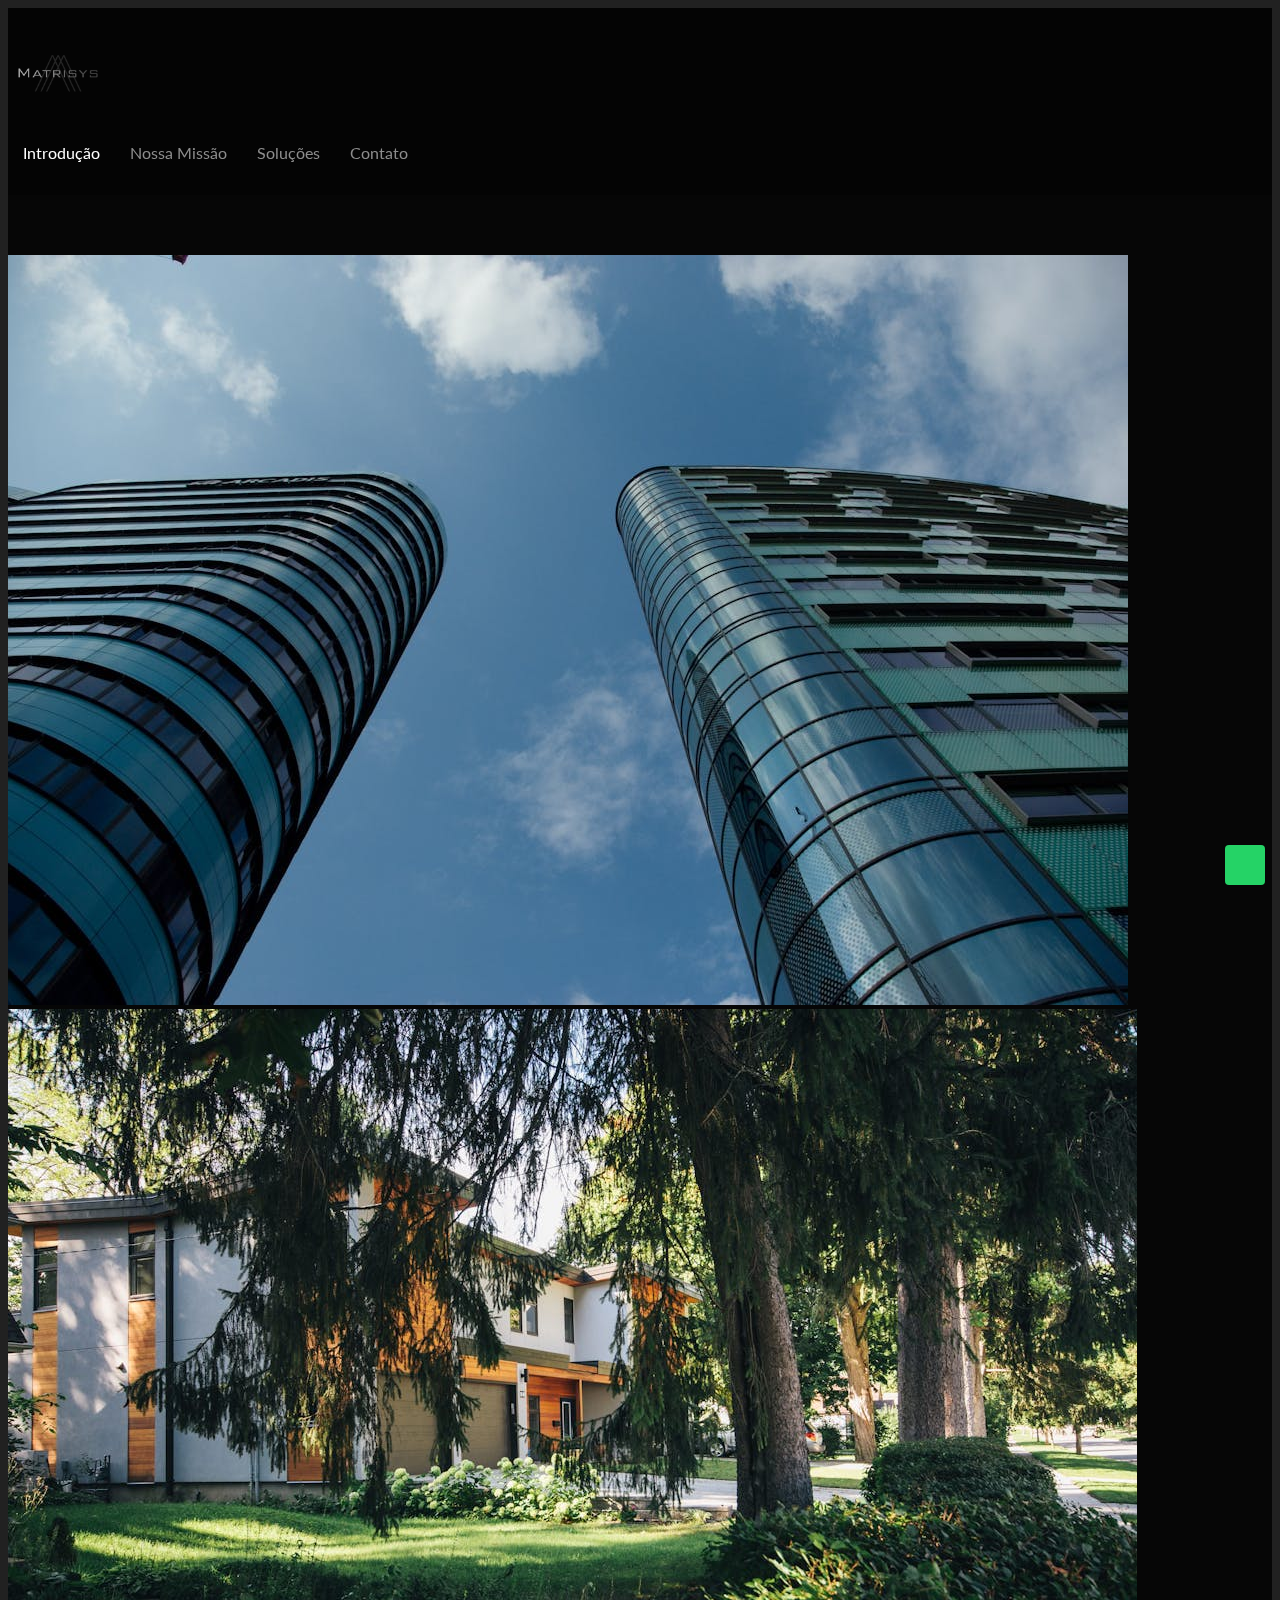
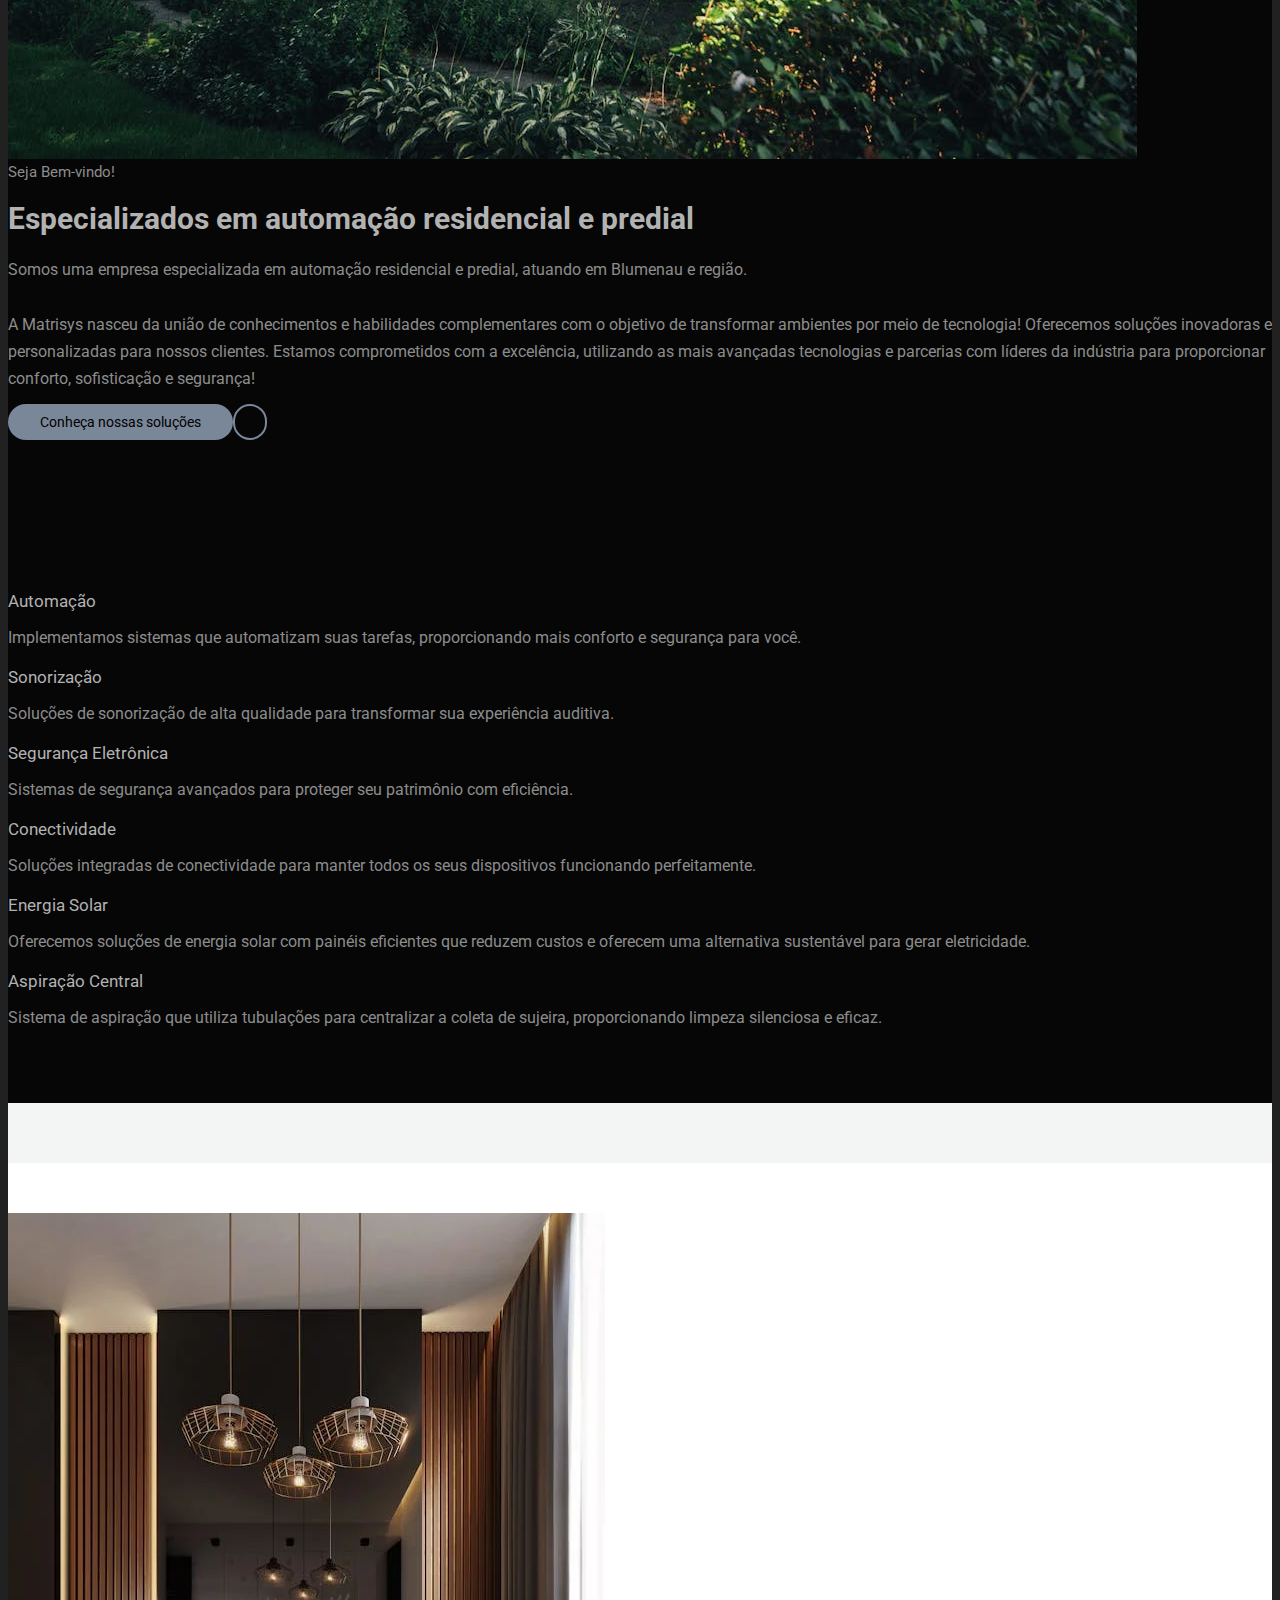
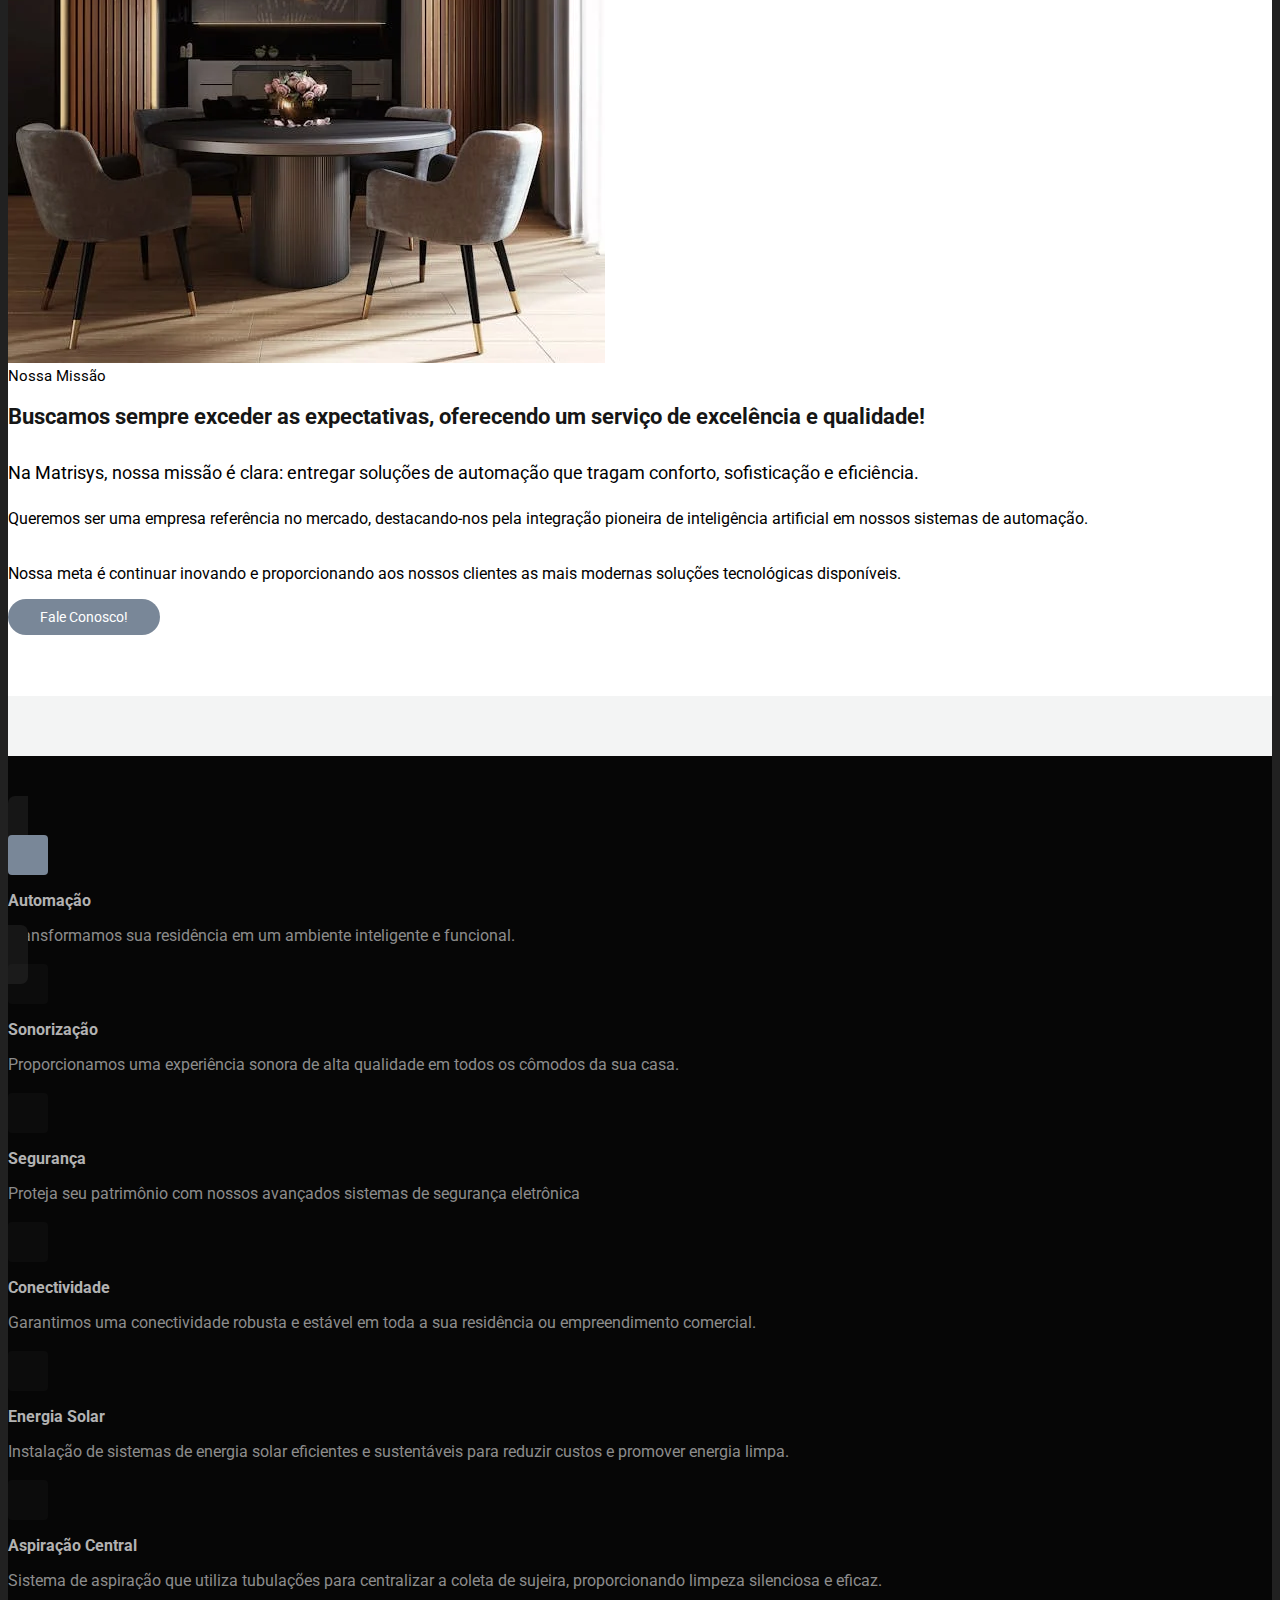
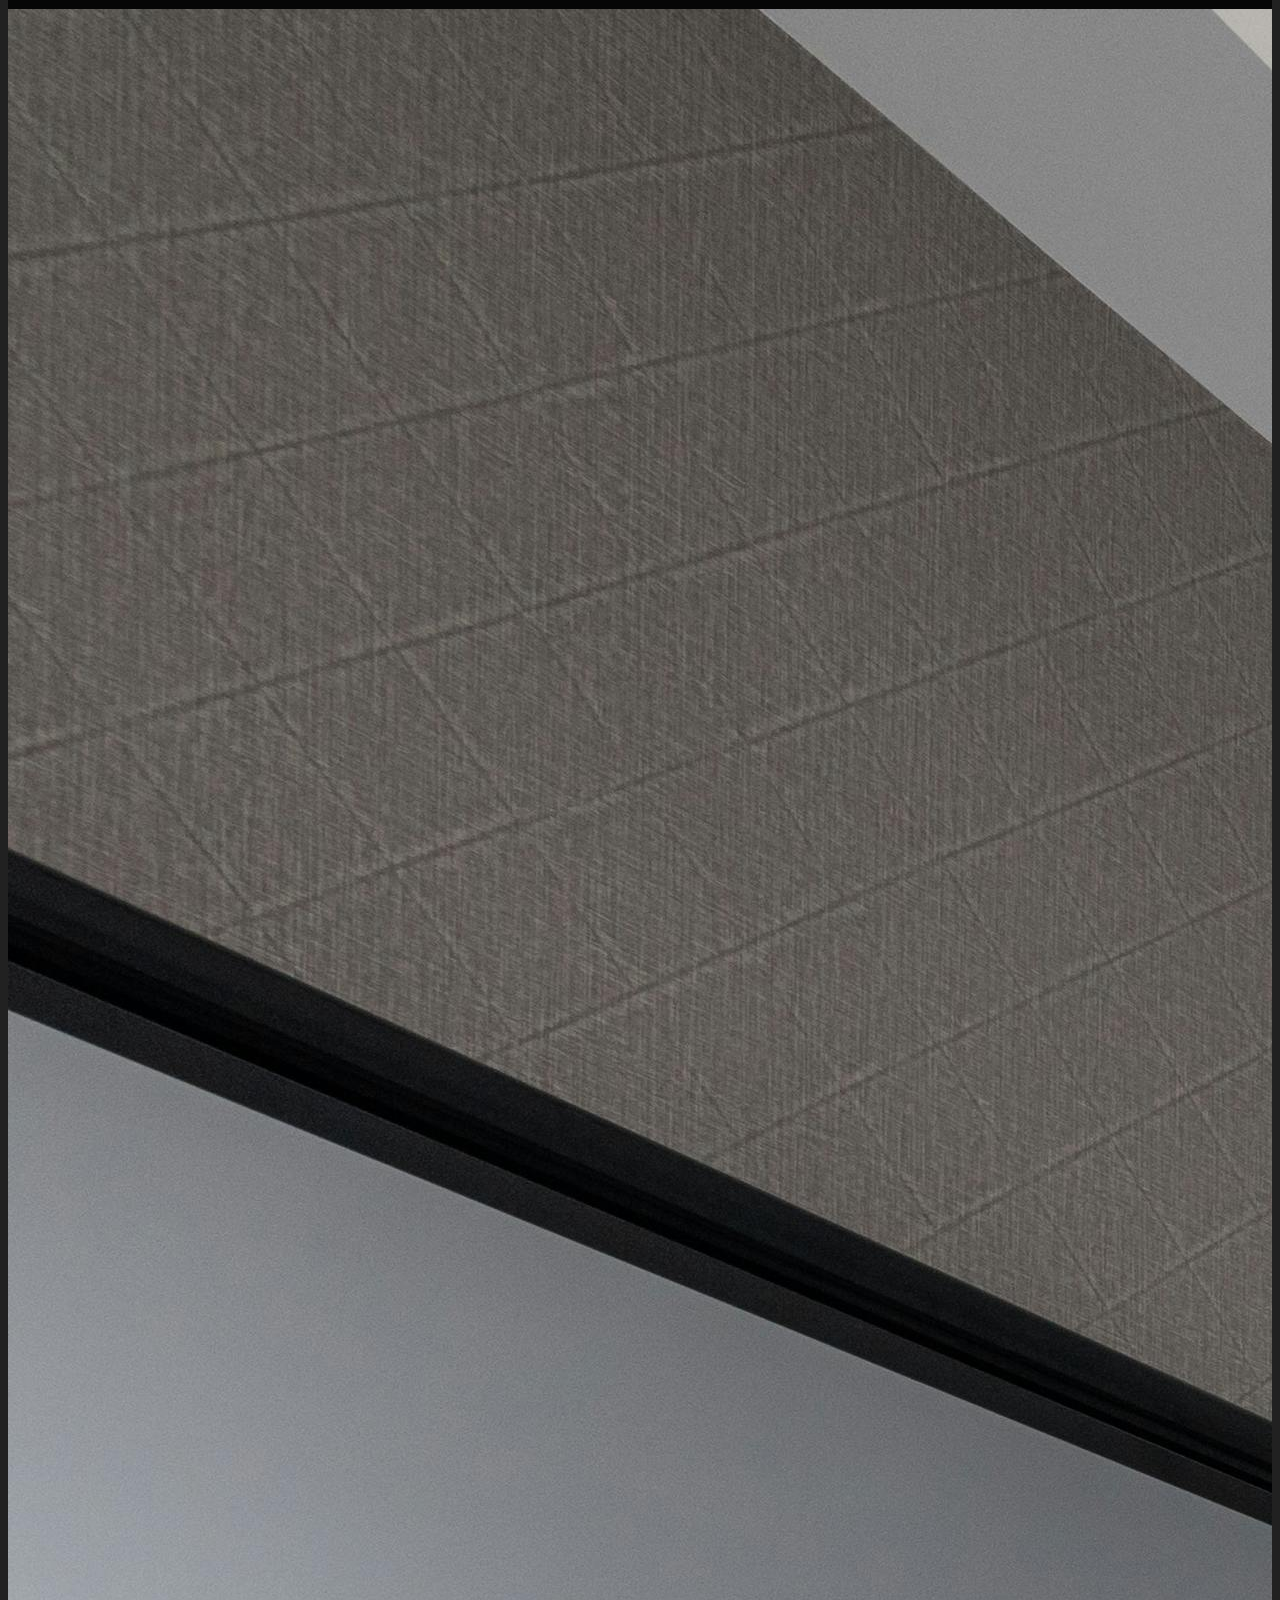
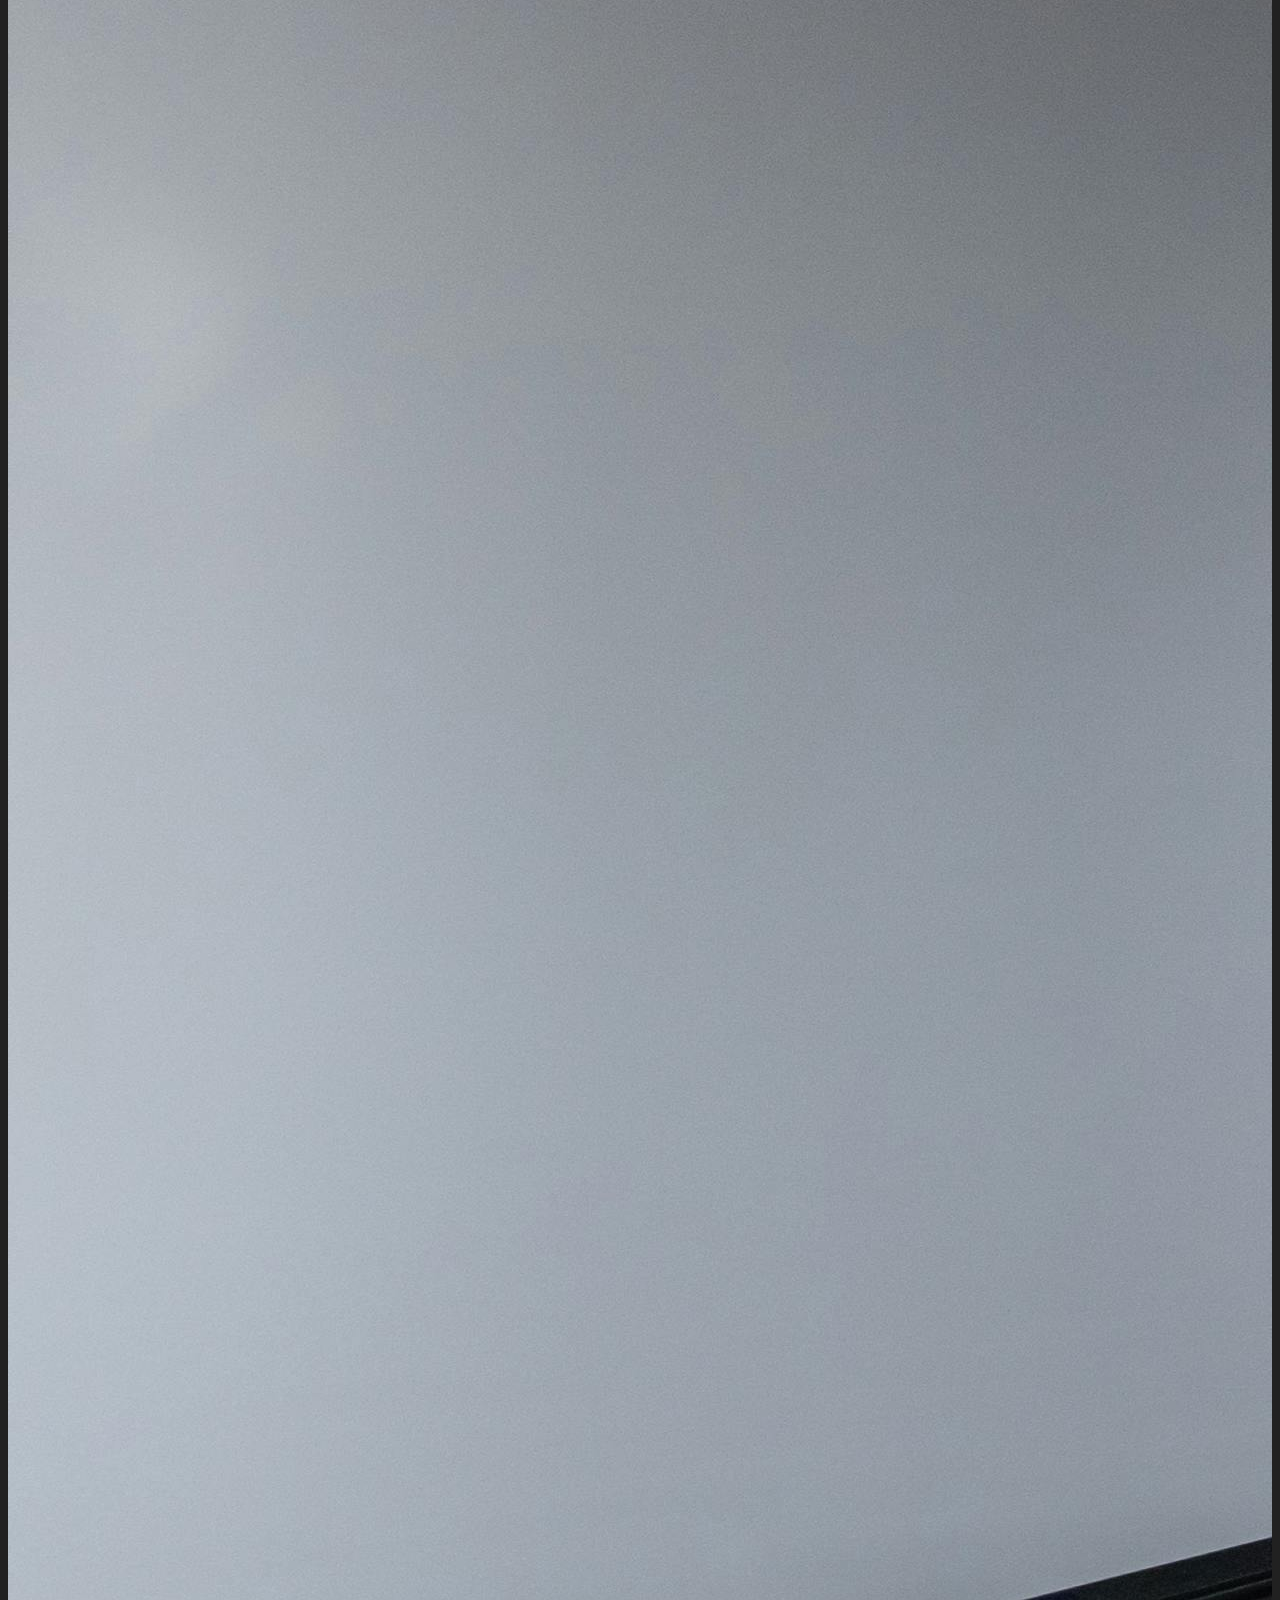
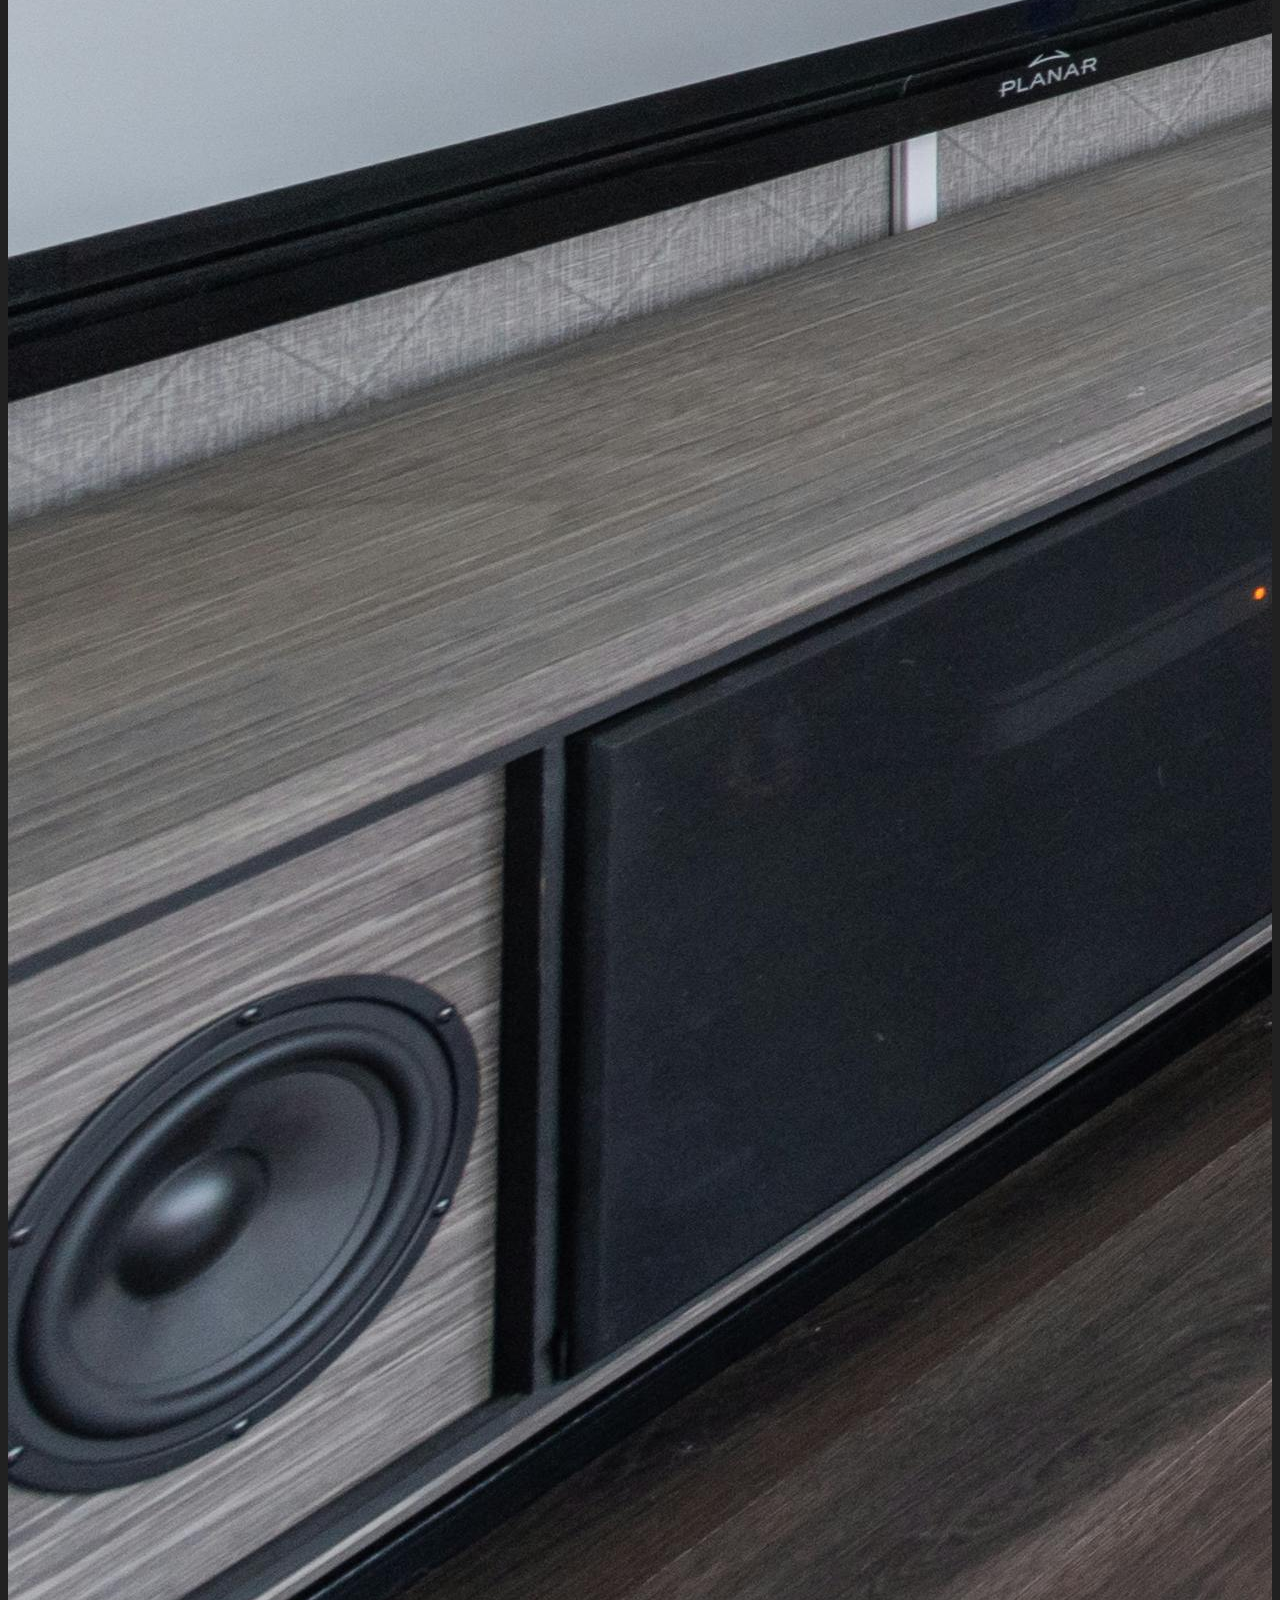
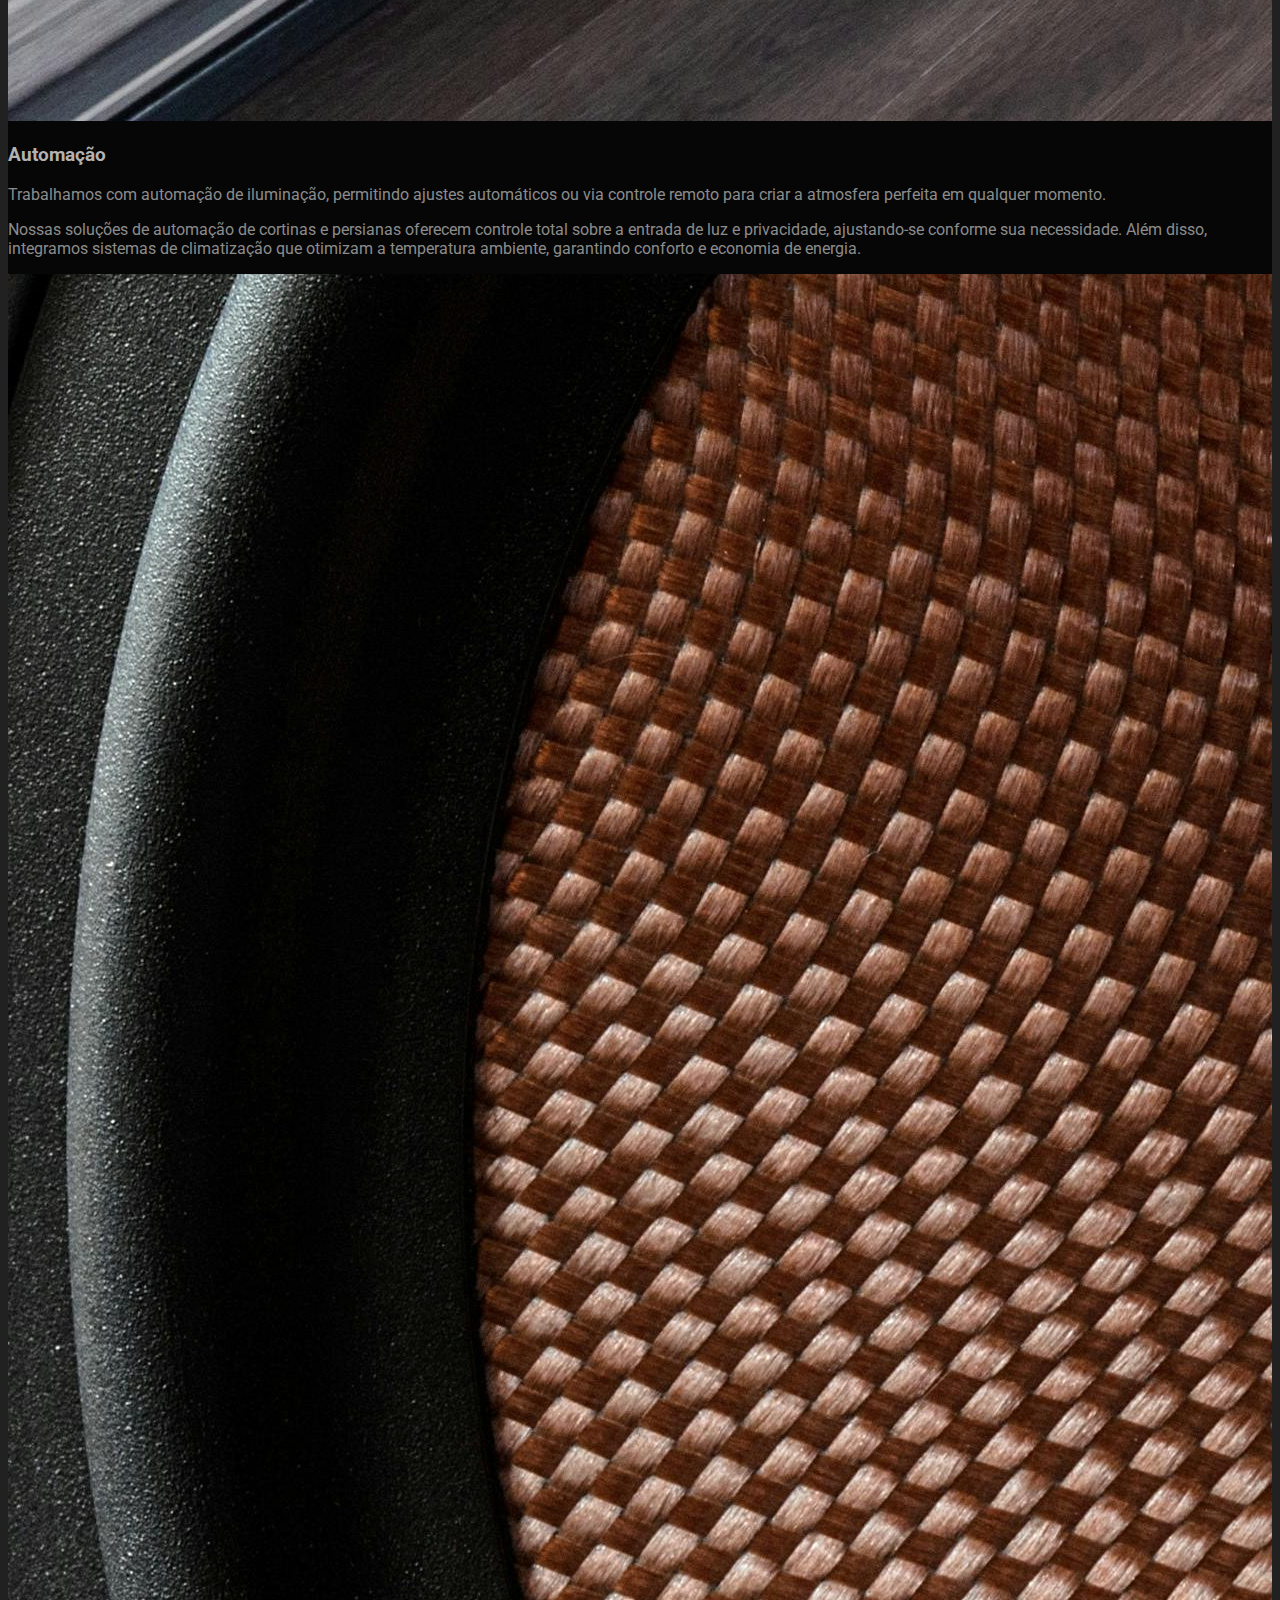
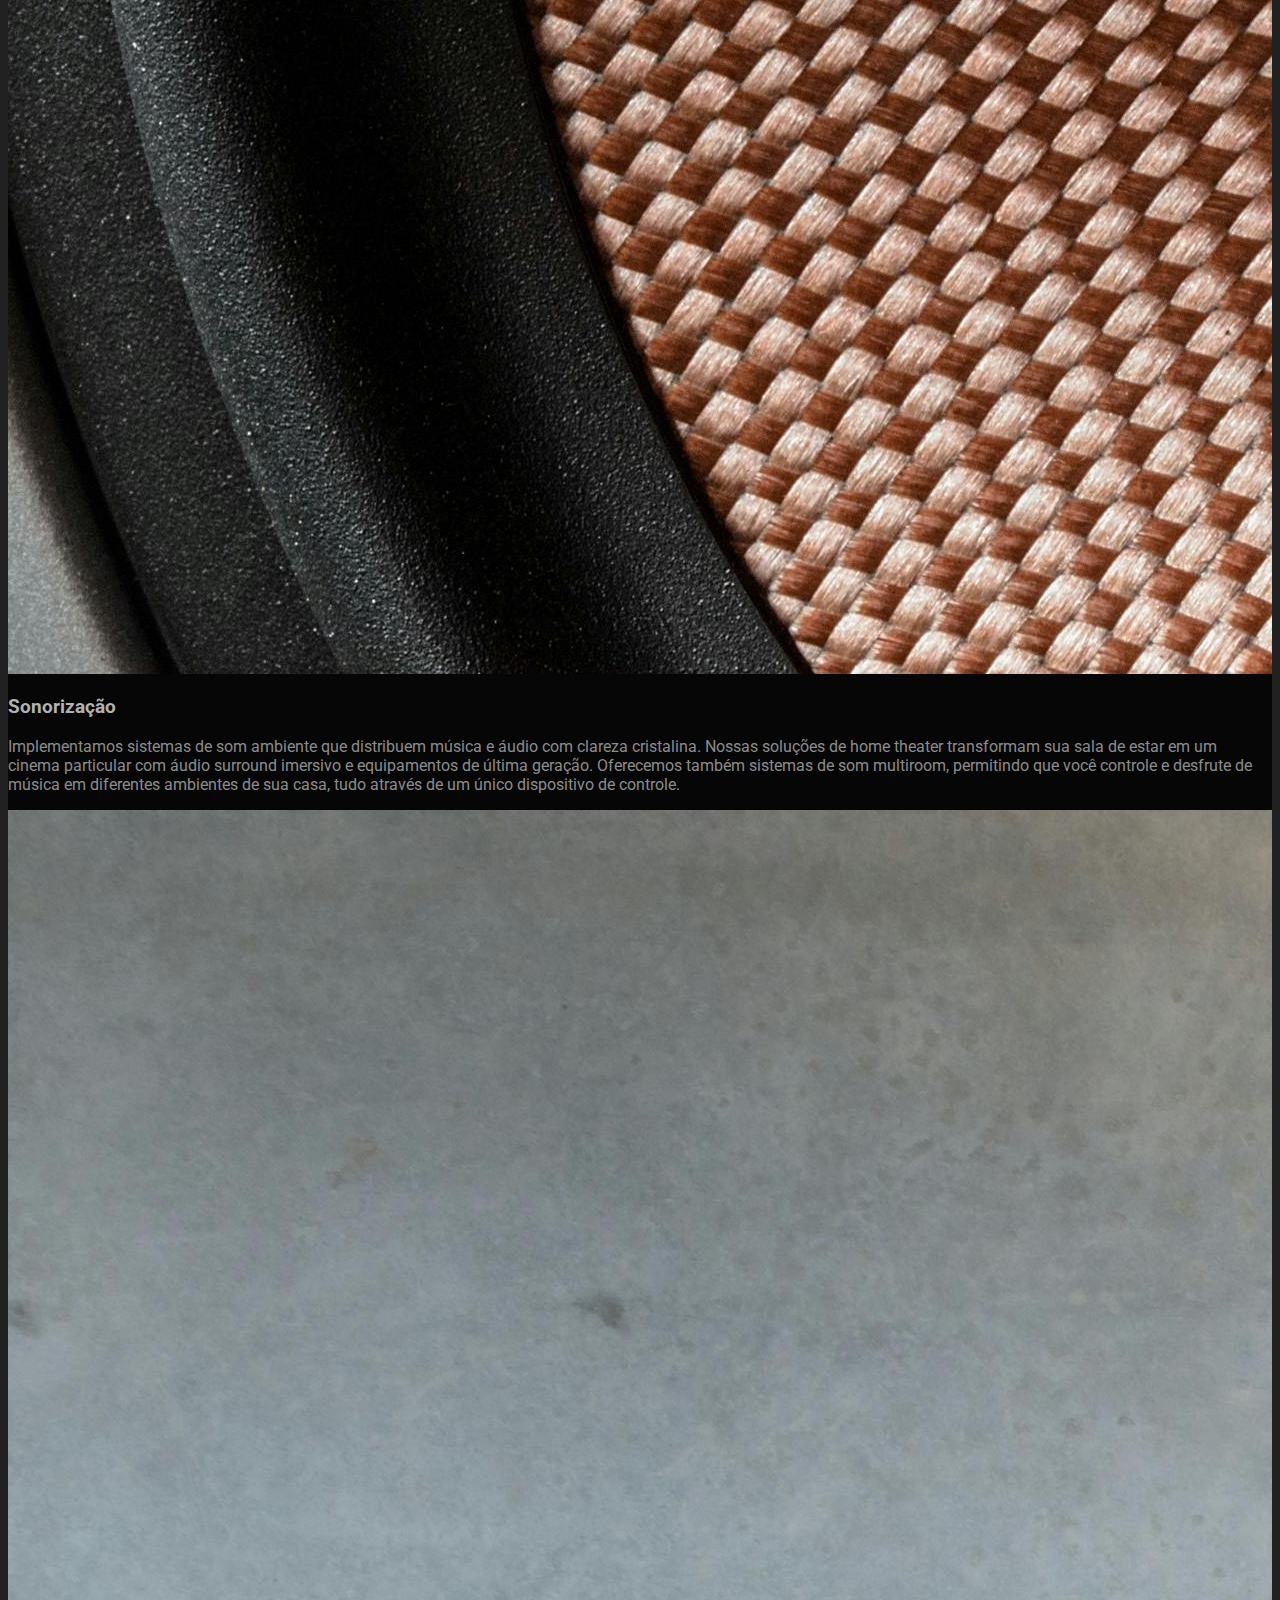
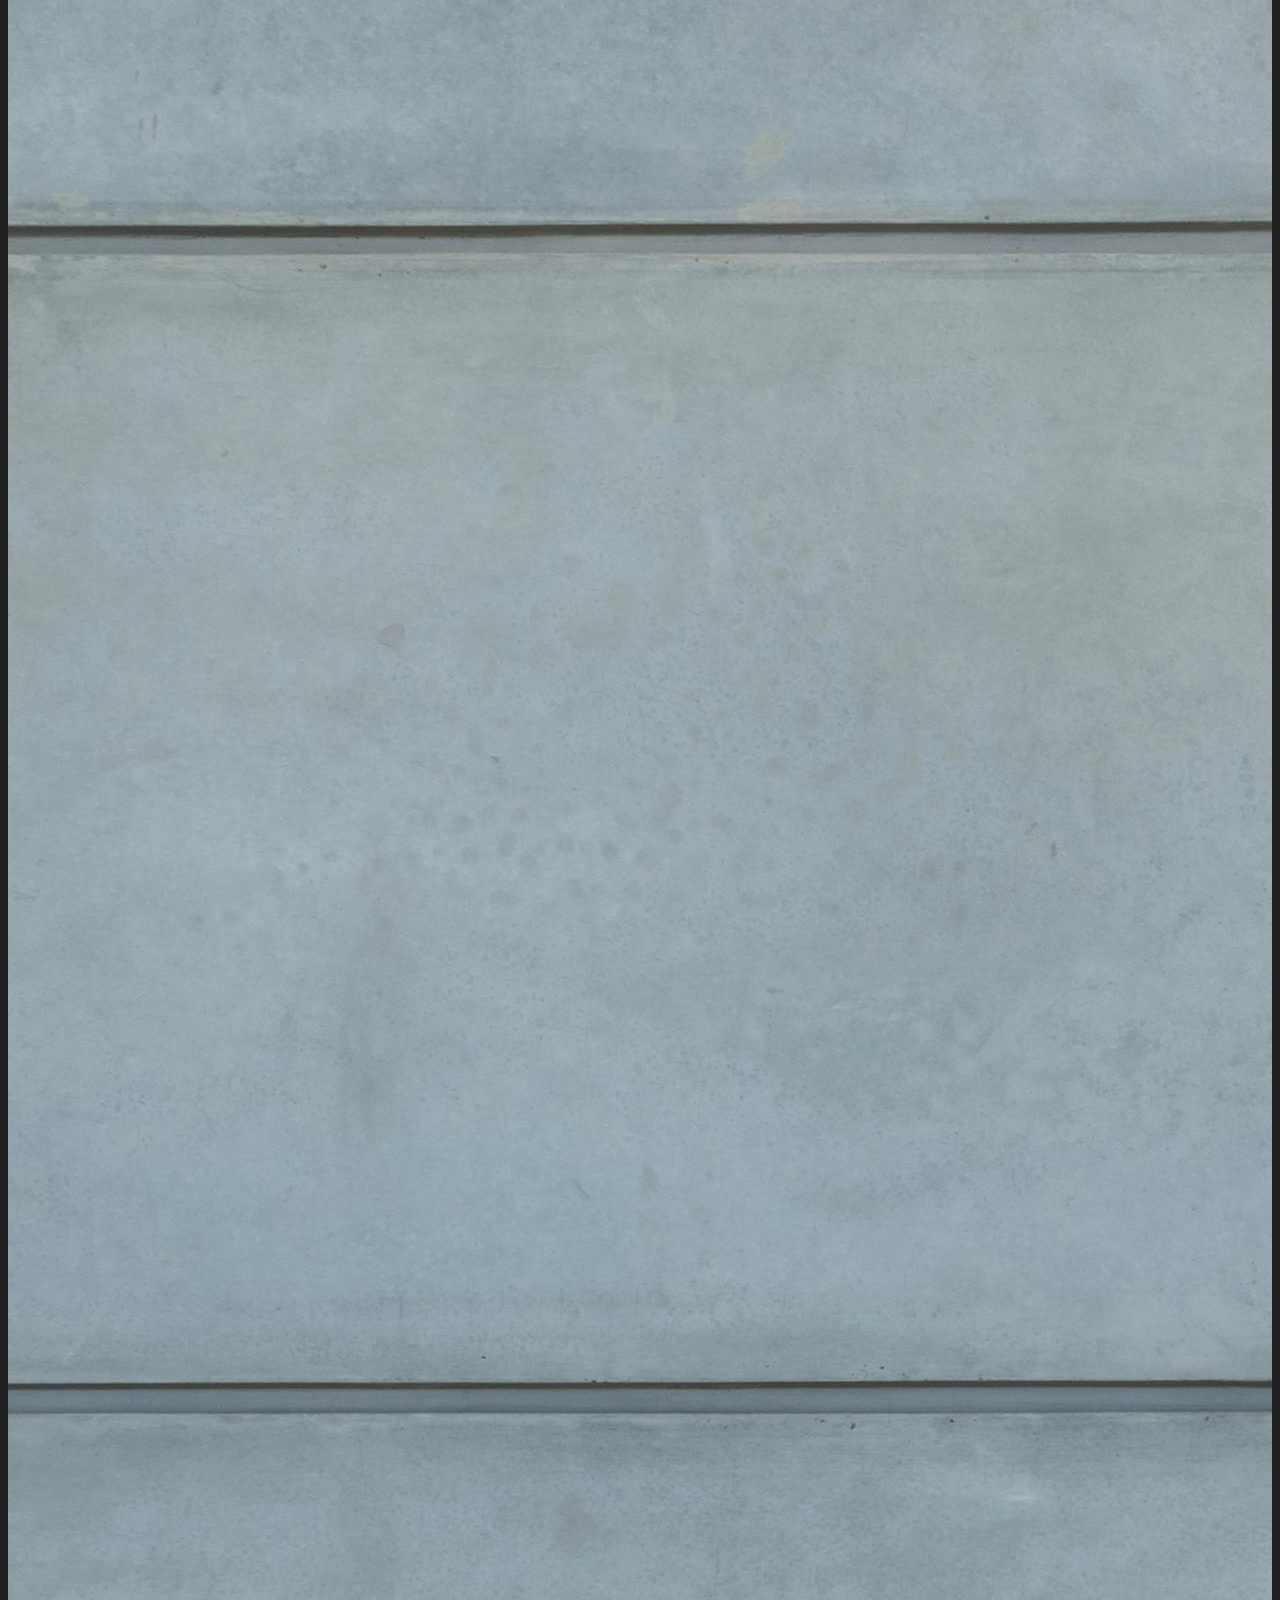
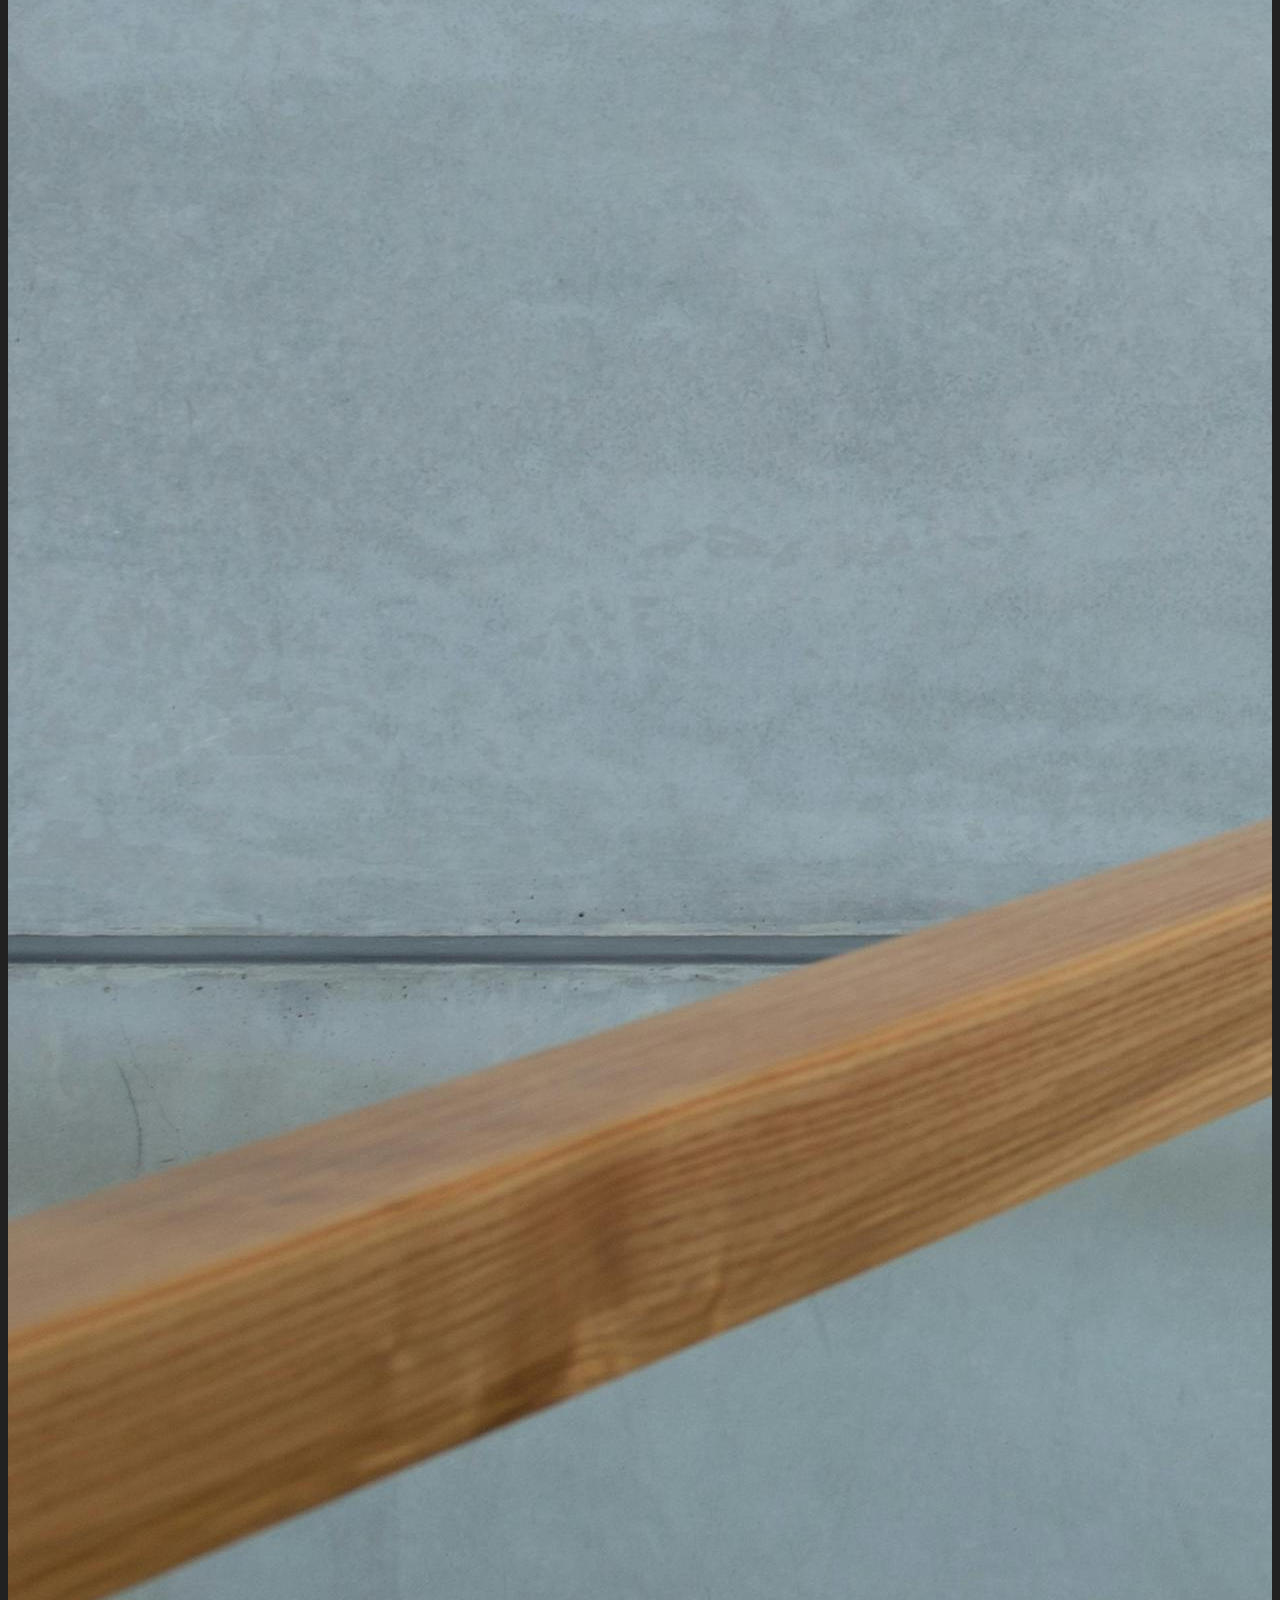
==== index.html @ 56a8cb23 "Merge pull request #1 from jvwaldrich0/main" ====
<!DOCTYPE html>
<html lang="en">
<head>
  <meta charset="utf-8">
  <meta content="width=device-width, initial-scale=1.0" name="viewport">
  <title>Matrisys</title>
  <meta content="" name="description">
  <meta content="" name="keywords">

  <!-- Favicons -->
  <link rel="icon" type="image/svg+xml" href="assets/ico/favicon.svg">
  
  <!-- Standard favicon -->
  <link rel="icon" href="assets/ico/favicon.ico" type="image/x-icon">

  <!-- PNG format -->
  <link rel="icon" href="assets/ico/favicon.png" type="image/png">
  <link rel="icon" type="image/png" sizes="194x194" href="assets/ico/favicon-194x194.png">
  <link rel="icon" type="image/png" sizes="192x192"  href="assets/ico/android-icon-192x192.png">
  <link rel="icon" type="image/png" sizes="32x32" href="assets/ico/favicon-32x32.png">
  <link rel="icon" type="image/png" sizes="96x96" href="assets/ico/favicon-96x96.png">
  <link rel="icon" type="image/png" sizes="16x16" href="assets/ico/favicon-16x16.png">

  <!-- Apple Touch Icon -->
  <link rel="apple-touch-icon" sizes="57x57" href="assets/ico/apple-icon-57x57.png">
  <link rel="apple-touch-icon" sizes="60x60" href="assets/ico/apple-icon-60x60.png">
  <link rel="apple-touch-icon" sizes="72x72" href="assets/ico/apple-icon-72x72.png">
  <link rel="apple-touch-icon" sizes="76x76" href="assets/ico/apple-icon-76x76.png">
  <link rel="apple-touch-icon" sizes="114x114" href="assets/ico/apple-icon-114x114.png">
  <link rel="apple-touch-icon" sizes="120x120" href="assets/ico/apple-icon-120x120.png">
  <link rel="apple-touch-icon" sizes="144x144" href="assets/ico/apple-icon-144x144.png">
  <link rel="apple-touch-icon" sizes="152x152" href="assets/ico/apple-icon-152x152.png">
  <link rel="apple-touch-icon" sizes="180x180" href="assets/ico/apple-icon-180x180.png">
  
  <!-- Android and other devices -->
  <link rel="icon" sizes="192x192" href="assets/ico/android-chrome-192x192.png">

  <!-- Windows Tiles -->
  <meta name="msapplication-TileColor" content="#161616">
  <meta name="msapplication-TileImage" content="assets/ico/mstile-150x150.png">
  
  <!-- Safari browser for macOS -->
  <link rel="mask-icon" href="assets/ico/safari-pinned-tab.svg" color="#161616">
  
  <!-- Favicon for different sizes -->
  <link rel="icon" sizes="16x16" href="assets/ico/favicon-16x16.png">
  <link rel="icon" sizes="32x32" href="assets/ico/favicon-32x32.png">
  <link rel="icon" sizes="96x96" href="assets/ico/favicon-96x96.png">
  
  <meta name="msapplication-TileColor" content="#161616">
  <meta name="msapplication-TileImage" content="/ms-icon-144x144.png">
  <meta name="theme-color" content="#ffffff">
  
  
  
  <!-- Open Graph meta tags -->
  <meta property="og:title" content="Matrisys">
  <meta property="og:description" content="Soluções em automação residencial e predial com sofisticação e tecnologia.">
  <meta property="og:image" content="https://i.ibb.co/6Z7myr9/cardsite.png">
  <meta property="og:url" content="https://matrisys.com.br">
  <meta property="og:type" content="website">
  <meta property="og:site_name" content="Matrisys">

  <!-- Twitter Cards meta tags -->
  <meta name="twitter:card" content="summary_large_image">
  <meta name="twitter:title" content="Matrisys">
  <meta name="twitter:description" content="Soluções em automação residencial e predial com sofisticação e tecnologia.">
  <meta name="twitter:image" content="https://i.ibb.co/6Z7myr9/cardsite.png">
  <meta name="twitter:site" content="@matrisys">

  <link rel="manifest" src="assets/json/manifest.json">
  <link rel="manifest" href="assets/json/site.webmanifest">

  <!-- Fonts -->
  <link href="https://fonts.googleapis.com" rel="preconnect">
  <link href="https://fonts.gstatic.com" rel="preconnect" crossorigin>
  <link href="https://fonts.googleapis.com/css2?family=Roboto:ital,wght@0,100;0,300;0,400;0,500;0,700;0,900;1,100;1,300;1,400;1,500;1,700;1,900&family=Lato:ital,wght@0,100;0,300;0,400;0,700;0,900;1,100;1,300;1,400;1,700;1,900&display=swap" rel="stylesheet">

  <!-- Vendor CSS Files -->
  <link href="assets/vendor/bootstrap/css/bootstrap.min.css" rel="stylesheet">
  <link href="assets/vendor/bootstrap-icons/bootstrap-icons.css" rel="stylesheet">
  <link href="assets/vendor/aos/aos.css" rel="stylesheet">
  <link href="assets/vendor/swiper/swiper-bundle.min.css" rel="stylesheet">
  <link href="assets/vendor/glightbox/css/glightbox.min.css" rel="stylesheet">

  <!-- Main CSS File -->
  <link href="assets/css/main.css" rel="stylesheet">
</head>
<body class="index-page">
  <header id="header" class="header d-flex align-items-center sticky-top">
    <div class="container-fluid container-xl position-relative d-flex align-items-center justify-content-between">
      <a href="index.html" class="logo d-flex align-items-center">
        <h1 class="sitename">
          <svg xmlns="http://www.w3.org/2000/svg" xmlns:xlink="http://www.w3.org/1999/xlink" id="logo_preta" data-name="logo preta" width="100" height="100" viewBox="0 0 600 600">
            <image id="Retângulo_1_copiar_3" data-name="Retângulo 1 copiar 3" x="161" y="192" width="279" height="220" xlink:href="[data-uri]"/>
            <image id="Matrisys" x="63" y="273" width="475" height="53" xlink:href="[data-uri]"/>
          </svg>
        </h1>
      </a>
      <nav id="navmenu" class="navmenu">
        <ul>
          <li><a href="#about" class="active">Introdução</a></li>
          <li><a href="#about-2">Nossa Miss&#227;o</a></li>
          <li><a href="#tabs">Soluções</a></li>
          <!--<li><a href="#team">Equipe</a></li>--->
          <li><a href="#contact">Contato</a></li>
        </ul>
        <i class="mobile-nav-toggle d-xl-none bi bi-list"></i>
      </nav>
    </div>
  </header>
  <main class="main">
    <!-- About Section -->
    <section id="about" class="   about section dark-background">
      <div class="container">
        <div class="row align-items-center justify-content-between ">
          <div class="col-lg-7 mb-5 mb-lg-0 order-lg-2" data-aos="fade-up" data-aos-delay="400">
            <div class="swiper init-swiper">
              <script type="application/json" class="swiper-config">
                {
                  "loop": true,
                  "speed": 600,
                  "autoplay": {
                    "delay": 5000
                  },
                  "slidesPerView": "auto",
                  "pagination": {
                    "el": ".swiper-pagination",
                    "type": "bullets",
                    "clickable": true
                  },
                  "breakpoints": {
                    "320": {
                      "slidesPerView": 1,
                      "spaceBetween": 40
                    },
                    "1200": {
                      "slidesPerView": 1,
                      "spaceBetween": 1
                    }
                  }
                }
              </script>
              <div class="swiper-wrapper">
                <div class="swiper-slide">
                  <img src="assets/img/introduction-1.jpeg" alt="Enterprise buildings" class="img-fluid">
                </div>
                <div class="swiper-slide">
                  <img src="assets/img/introduction-2.jpeg" alt="House with trees" class="img-fluid">
                </div>
              </div>
              <div class="swiper-pagination"></div>
            </div>
          </div>
          <div class="col-lg-4 order-lg-1">
            <span class="section-subtitle" data-aos="fade-up">Seja Bem-vindo!</span>
            <h1 class="mb-4" data-aos="fade-up">
              Especializados em automação residencial e predial
            </h1> 
            <p data-aos="fade-up">
              Somos uma empresa especializada em automação residencial e predial, atuando em Blumenau e região.
              <br><br>
              A Matrisys nasceu da união de conhecimentos e habilidades complementares com o objetivo de transformar ambientes por meio de tecnologia!
              Oferecemos soluções inovadoras e personalizadas para nossos clientes. Estamos comprometidos com a excelência, utilizando as mais avançadas tecnologias e parcerias com líderes da indústria para proporcionar conforto, sofisticação e segurança!
            </p>
            <p class="mt-5" data-aos="fade-up">
              <a href="#tabs" class="btn btn-get-started">Conheça nossas soluções</a>
              <a id="whatsapp-contact-about" href="https://wa.me/554788601955?text=Ol%C3%A1%2C%20Gostaria%20de%20de%20mais%20informa%C3%A7%C3%B5es" target="_blank" class="btn btn-get-started"><i class="bi bi-whatsapp"></i></a>
            </p>
          </div>
        </div>
      </div>
    </section><!-- /About Section -->
    <!-- /About Section -->

    <!-- Services Section -->
    <section id="services" class="services section dark-background">

      <div class="container">
        <div class="row gy-4 justify-content-center">
          <div class="col-lg-4">
            <div class="services-item" data-aos="fade-up">
              <div class="services-icon">
                <i class="bi bi-house-gear"></i>
              </div>
              <div>
                <h3>Automação</h3>
                <p>Implementamos sistemas que automatizam suas tarefas, proporcionando mais conforto e segurança para você. </p>
              </div>
            </div>
          </div>
          <div class="col-lg-4">
            <div class="services-item" data-aos="fade-up" data-aos-delay="100">
              <div class="services-icon"> 
                <i class="bi bi-speaker"></i>
              </div>
              <div>
                <h3>Sonorização</h3>
                <p>Soluções de sonorização de alta qualidade para transformar sua experiência auditiva. </p>
              </div>
            </div>    
          </div>
          <div class="col-lg-4">
            <div class="services-item" data-aos="fade-up" data-aos-delay="200">
              <div class="services-icon">
                <i class="bi bi-shield-lock"></i>
              </div>
              <div>
                <h3>Segurança Eletrônica</h3>
                <p>Sistemas de segurança avançados para proteger seu patrimônio com eficiência. </p>
              </div>
            </div>
          </div>
          <div class="col-lg-4">
            <div class="services-item" data-aos="fade-up" data-aos-delay="200">
              <div class="services-icon">
                <i class="bi bi-wifi"></i>
              </div>
              <div>
                <h3>Conectividade</h3>
                <p>Soluções integradas de conectividade para manter todos os seus dispositivos funcionando perfeitamente.</p>
              </div>
            </div>
          </div>
          <div class="col-lg-4">
            <div class="services-item" data-aos="fade-up" data-aos-delay="200">
              <div class="services-icon">
                <i class="bi bi-sun"></i>
              </div>
              <div>
                <h3>Energia Solar</h3>
                <p>Oferecemos soluções de energia solar com painéis eficientes que reduzem custos e oferecem uma alternativa sustentável para gerar eletricidade.</p>
              </div>
            </div>
          </div>
          <div class="col-lg-4">
            <div class="services-item" data-aos="fade-up" data-aos-delay="200">
              <div class="services-icon">
                <i class="bi bi-fan"></i>
              </div>
              <div>
                <h3>Aspira&#x00E7;&#x00E3;o Central</h3>
                <p>Sistema de aspiração que utiliza tubulações para centralizar a coleta de sujeira, proporcionando limpeza silenciosa e eficaz.</p>
              </div>
            </div>
          </div>
        </div>
      </div>
    </section>
    <!-- /Services Section -->    

    <!-- About 2 Section -->
    <section id="about-2" class="about-2 section light-background">
      <div class="container">
        <div class="content">
          <div class="row justify-content-center">
            <div class="col-sm-12 col-md-5 col-lg-4 col-xl-4 order-lg-2 offset-xl-1 mb-4">
              <div class="img-wrap text-center text-md-left" data-aos="fade-up" data-aos-delay="100">
                <div class="img">
                  <img src="assets/img/about-2-chair.webp" alt="Chair with lights" class="img-fluid">
                </div>
              </div>
            </div>

            <div class="offset-md-0 offset-lg-1 col-sm-12 col-md-5 col-lg-5 col-xl-4" data-aos="fade-up">
              <div class="px-4">
                <span class="content-subtitle">Nossa Miss&#227;o</span>
                <h2 class="content-title text-start">
                  Buscamos sempre exceder as expectativas, oferecendo um serviço de excelência e qualidade! <transparência class=""></transparência>
                </h2>
                <p class="lead">
                  Na Matrisys, nossa missão é clara: entregar soluções de automação que tragam conforto, sofisticação e eficiência.
                </p>
                <p class="mb-5">
                  Queremos ser uma empresa referência no mercado, destacando-nos pela integração pioneira de inteligência artificial em nossos sistemas de automação.
                  <br><br>
                  Nossa meta é continuar inovando e proporcionando aos nossos clientes as mais modernas soluções tecnológicas disponíveis.
                </p>
                <p>
                  <a href="#contact" class="btn-get-started">Fale Conosco!</a>
                </p>
              </div>
            </div>
          </div>
        </div>
      </div>
    </section>

    <!-- Tabs Section -->
    <section id="tabs" class="tabs section dark-background">
      <div class="container">
        <div class="row gap-x-lg-4 justify-content-between">
          <div class="col-lg-4 js-custom-dots">
            <a href="#" class="service-item link horizontal d-flex active" data-aos="fade-left" data-aos-delay="5000">
              <div class="service-icon color-1 mb-4">
                <i class="bi bi-house-gear"></i>
              </div>
              <!-- /.icon -->
              <div class="service-contents">
                <h3>Automação</h3>
                <p>
                  Transformamos sua residência em um ambiente inteligente e funcional.
                </p>
              </div>
              <!-- /.service-contents-->
            </a>
            <!-- /.service -->
            <a href="#" class="service-item link horizontal d-flex" data-aos="fade-left" data-aos-delay="5000">
              <div class="service-icon color-2 mb-4">
                <i class="bi bi-speaker"></i>
              </div>
              <!-- /.icon -->
              <div class="service-contents">
                <h3>Sonorização</h3>
                <p>
                  Proporcionamos uma experiência sonora de alta qualidade em todos os cômodos da sua casa. 
                </p>
              </div>
              <!-- /.service-contents-->
            </a>
            <!-- /.service -->
            <a href="#" class="service-item link horizontal d-flex" data-aos="fade-left" data-aos-delay="5000">
              <div class="service-icon color-3 mb-4">
                <i class="bi bi-shield-lock"></i>
              </div>
              <!-- /.icon -->
              <div class="service-contents">
                <h3>Segurança</h3>
                <p>
                  Proteja seu patrimônio com nossos avançados sistemas de segurança eletrônica
                </p>
              </div>
              <!-- /.service-contents-->
            </a>
            <!-- /.service -->
            <a href="#" class="service-item link horizontal d-flex" data-aos="fade-left" data-aos-delay="5000">
              <div class="service-icon color-4 mb-4">
                <i class="bi bi-wifi"></i>
              </div>
              <!-- /.icon -->
              <div class="service-contents">
                <h3>Conectividade</h3>
                <p>
                  Garantimos uma conectividade robusta e estável em toda a sua residência ou empreendimento comercial. 
                </p>
              </div>
              <!-- /.service-contents-->
            </a>
            <!-- /.service -->
            <a href="#" class="service-item link horizontal d-flex" data-aos="fade-left" data-aos-delay="5000">
              <div class="service-icon color-4 mb-4">
                <i class="bi bi-sun"></i>
              </div>
              <!-- /.icon -->
              <div class="service-contents">
                <h3>Energia Solar</h3>
                <p>
                  Instalação de sistemas de energia solar eficientes e sustentáveis para reduzir custos e promover energia limpa.
                </p>
              </div>
              <!-- /.service-contents-->
            </a>
            <a href="#" class="service-item link horizontal d-flex" data-aos="fade-left" data-aos-delay="5000">
              <div class="service-icon color-4 mb-4">
                <i class="bi bi-fan"></i>
              </div>
              <!-- /.icon -->
              <div class="service-contents">
                <h3>Aspira&#x00E7;&#x00E3;o Central</h3>
                <p>
                  Sistema de aspiração que utiliza tubulações para centralizar a coleta de sujeira, proporcionando limpeza silenciosa e eficaz.
                </p>
              </div>
              <!-- /.service-contents-->
            </a>
            <!-- /.service -->
          </div>
          <div class="col-lg-8">
            <div class="swiper init-swiper-tabs">
              <script type="application/json" class="swiper-config">
                {
                  "loop": true,
                  "speed": 400,
                  "autoHeight": true,
                  "autoplay": {
                    "delay": 30000
                  },
                  "slidesPerView": "auto",
                  "pagination": {
                    "el": ".swiper-pagination",
                    "type": "bullets",
                    "clickable": true
                  },
                  "breakpoints": {
                    "320": {
                      "slidesPerView": 1,
                      "spaceBetween": 40
                    },
                    "1200": {
                      "slidesPerView": 1,
                      "spaceBetween": 1
                    }
                  }
                }
              </script>
              <div class="swiper-wrapper">
                <div class="swiper-slide">
                  <img src="assets/img/tabs.jpeg" alt="Sofa with television" class="img-fluid">
                  <div class="p-4">
                    <h3 class="text-gray h5 mb-3">Automação</h3>
                    <div class="row">
                      <div class="col-lg-14">
                        <p>
                          Trabalhamos com automação de iluminação, permitindo ajustes automáticos ou via controle remoto para criar a atmosfera perfeita em qualquer momento. 
                        </p>
                        <p>
                          Nossas soluções de automação de cortinas e persianas oferecem controle total sobre a entrada de luz e privacidade, ajustando-se conforme sua necessidade. Além disso, integramos sistemas de climatização que otimizam a temperatura ambiente, garantindo conforto e economia de energia.
                        </p>
                      </div>
                    </div>
                  </div>
                </div>
                <div class="swiper-slide">
                  <img src="assets/img/tabs-sound.jpeg" alt="Speaker" class="img-fluid">
                  <div class="p-4">
                    <h3 class="text-gray h5 mb-3">Sonorização</h3>
                    <div class="row">
                      <div class="col-lg-14">
                        <p>
                          Implementamos sistemas de som ambiente que distribuem música e áudio com clareza cristalina. Nossas soluções de home theater transformam sua sala de estar em um cinema particular com áudio surround imersivo e equipamentos de última geração. Oferecemos também sistemas de som multiroom, permitindo que você controle e desfrute de música em diferentes ambientes de sua casa, tudo através de um único dispositivo de controle.                        
                        </p>
                      </div>
                    </div>
                  </div>
                </div>
                <div class="swiper-slide">
                  <img src="assets/img/tabs-door.jpeg" alt="Door security" class="img-fluid">
                  <div class="p-4">
                    <h3 class="text-gray h5 mb-3">Segurança</h3>
                    <div class="row">
                      <div class="col-lg-14">
                        <p>
                          Instalamos câmeras de vigilância de alta resolução que monitoram cada canto da sua propriedade, oferecendo acesso remoto às imagens em tempo real. Nossos sistemas de alarme são altamente sensíveis e configuráveis, alertando sobre qualquer atividade suspeita.
                        </p>
                        <p>
                          Integramos também sensores de movimento e controle de acesso, garantindo que apenas pessoas autorizadas entrem em áreas restritas. Todos os sistemas são monitorados em tempo real, proporcionando segurança contínua e tranquilidade.
                        </p>
                      </div>
                    </div>
                  </div>
                </div>
                <div class="swiper-slide">
                  <img src="assets/img/tabs-notebook.jpeg" alt="Notebook with cafe" class="img-fluid">
                  <div class="p-4">
                    <h3 class="text-gray h5 mb-3">Conectividade</h3>
                    <div class="row">
                      <div class="col-lg-14">
                        <p>
                          Implementamos redes Wi-Fi de alta performance, otimizando a cobertura e a velocidade de internet em todos os ambientes. Nossas soluções incluem a instalação de roteadores avançados e extensores de sinal, assegurando que todos os dispositivos estejam sempre conectados. 
                        </p>
                        <p>
                          Também oferecemos sistemas de comunicação interna e externa, como intercomunicadores e videofones, para facilitar a comunicação em qualquer parte do seu espaço.
                        </p>
                      </div>
                    </div>
                  </div>
                </div>
                <div class="swiper-slide">
                  <img src="assets/img/tabs-solar.jpeg" alt="Solar panels" class="img-fluid">
                  <div class="p-4">
                    <h3 class="text-gray h5 mb-3">Energia Solar</h3>
                    <div class="row">
                      <div class="col-lg-14">
                        <p>
                          Oferecemos soluções completas em energia solar, desde o planejamento até a instalação de painéis solares e sistemas de armazenamento de energia.  
                        </p>
                        <p>
                          Nossos especialistas avaliam as necessidades específicas de cada cliente para garantir a melhor eficiência energética, resultando em economia de custos e sustentabilidade. Acompanhamos todo o processo, desde a análise inicial até a manutenção dos sistemas instalados.
                        </p>
                      </div>
                    </div>
                  </div>
                </div>
                <div class="swiper-slide">
                  <img src="assets/img/tabs-cleaning.jpeg" alt="Cleaning floor" class="img-fluid">
                  <div class="p-4">
                    <h3 class="text-gray h5 mb-3">Aspiração Central</h3>
                    <div class="row">
                      <div class="col-lg-14">
                        <p>
                          O sistema de aspiração central é projetado sob medida para o seu imóvel. Com pontos de aspiração estrategicamente instalados nas paredes e conectados por tubulação à unidade central, a limpeza é simplificada e eficiente.  
                        </p>
                        <p>
                          Para utilizar, basta conectar a mangueira em um dos pontos e iniciar a aspiração. O sistema também oferece a opção de integração com a tecnologia Retraflex, onde a mangueira é armazenada dentro da tubulação, proporcionando ainda mais praticidade e eficiência na sua rotina de limpeza.
                        </p>
                      </div>
                    </div>
                  </div>
                </div>
              </div>
            </div>
          </div>
        </div>
      </div>
    </section>
    <!-- /Tabs Section -->
     
    <!-- Page Title -->
     <!---
    <section class="page-title light-background">
      <div class="container">
        <h1><b>Equipe</b></h1>
      </div>
    </section>
    -->
    <!-- End Page Title -->

    <!-- Team Section -->
     <!--
    <section id="team" class="team section light-background">
      <div class="container">
        <div class="row row-cols-1 row-cols-md-4 g-5" style="justify-content: center">
          <div class="col">
            <div class="card border-dark h-100">
              <img src="https://github.com/jvwaldrich0.png" class="card-img-top" alt="...">
              <div class="card-body">
                <h5 class="card-title">Jo&#x00E3;o Vitor Waldrich</h5>
                <p class="card-text">Software <Developer></Developer></p>
              </div>
            </div>
          </div>
          <div class="col">
            <div class="card border-dark h-100">
              <img src="https://github.com/jvwaldrich0.png" class="card-img-top" alt="...">
              <div class="card-body">
                <h5 class="card-title">Jo&#x00E3;o Vitor Waldrich</h5>
                <p class="card-text">Software <Developer></Developer></p>
              </div>
            </div>
          </div>
        </div>
      </div>
-->
        <!-- /.container -->
         <!--
    </section>--> 
    <!-- /Team Section -->

<!-- Contact Section -->
<section id="contact" class="contact section light-background">
  <div class="container section-title" data-aos="fade-up">
    <div class="content">
      <div class="row justify-content-right">
        <div class="col-sm-12 col-md-5 col-lg-4 col-xl-5 order-lg-2 offset-xl-1 mb-5" data-aos="fade-up" data-aos-delay="100">

          <div class="img-wrap text-center">
            <div class="img">
              <img src="assets/img/contact.jpeg" alt="light with wall" class="img-fluid">
            </div>
          </div>
        </div>

        <div class="col-sm-12 col-md-6 order-md-2">
          <div class="px-4 text-start">
            <!-- Título e Texto -->
            <span class="content-subtitle">Contato</span>
            <h2 class="content-title text-start mb-4">Estamos prontos para atender você!</h2>
            <p class="lead mb-4">Entre em contato conosco e descubra como podemos transformar seus ambientes com tecnologia de ponta.</p>
            <p class="mb-5">Matrisys é a escolha certa para quem busca conforto, sofisticação e inovação.</p>

            <!-- Info Items -->
            <div class="info-item d-flex" data-aos="fade-up" data-aos-delay="300">
              <i class="bi bi-telephone flex-shrink-0"></i>
              <div>
                <h4>Ligue para nós</h4>
                <p>(47) 98860-1965</p>
              </div>
            </div>
            <!-- End Info Item -->

            <!-- Info Items -->
            <div class="info-item d-flex" data-aos="fade-up" data-aos-delay="400">
              <i class="bi bi-envelope flex-shrink-0"></i>
              <div>
                <h4>Mande um e-mail</h4>
                <p>matrisys@protonmail.com</p>
              </div>
            </div>
            <!-- End Info Item -->

            <!-- Info Items -->
            <div class="info-item d-flex" data-aos="fade-up" data-aos-delay="200">
              <i class="bi bi-clock"></i>
              <div>
                <h4>Horário de Funcionamento</h4>
                <p>Segunda a Sexta: 9h às 18h</p>
              </div>
            </div>
            <!-- End Info Item -->

            <br>
              <div class="info-item d-flex" data-aos="fade-up" data-aos-delay="400">
                <a href="mailto:matrisys@protonmail.com" target="_blank" style="width: 100%">
                  <button type="button" class="btn btn-contact-left btn-dark justify-content-center" style="width: 100%">
                  <i class="bi bi-envelope" style="color: white !important;"></i>
                  </button>
                </a>
                <a href="https://wa.me/554788601955?text=Ol%C3%A1%2C%20Gostaria%20de%20mais%20informa%C3%A7%C3%B5es" target="_blank" style="width: 100%">
                  <button type="button" class="btn btn-contact-right btn-whatsapp" style="width: 100%">
                    <i class="bi bi-whatsapp" style="color: white !important;"></i>
                  </button>
                </a>
              </div>
          </div>
        </div>
      </div>
    </div>
  </div>
  

</section><!-- /Contact Section -->
    
  </main>

  <footer id="footer" class="footer dark-background">
    <div class="container">
      <div class="row g-4">
        
        <!-- Primeira coluna - Navegação -->
      <div class="col-md-4 col-lg-4 ps-lg-5 mb-3 mb-md-0">
        <div class="widget">
          <h3 class="widget-heading">Navegação</h3>
          <ul class="list-unstyled">
            <li><a href="#introducao">Introdução</a></li>
            <li><a href="#sobre">Nossa Missão</a></li>
            <li><a href="#tabs">Soluções</a></li>
            <li><a href="#contact">Contato</a></li>
          </ul>
        </div>
      </div>

      <!-- Segunda coluna - Serviços -->
      <div class="col-md-4 col-lg-4 mb-3 mb-md-0">
        <div class="widget">
          <h3 class="widget-heading">Nossos Serviços</h3>
          <ul class="list-unstyled">
            <li><a href="#tabs">Automação </a></li>
            <li><a href="#tabs">Sonorização</a></li>
            <li><a href="#tabs">Segurança Eletrônica</a></li>
            <li><a href="#tabs">Conectividade</a></li>
            <li><a href="#tabs">Energia Solar</a></li>
            <li><a href="#tabs">Aspiração Central</a></li>
          </ul>
        </div>
      </div>

      <!-- Terceira coluna - Connect -->
      <div class="col-md-4 col-lg-4 mb-3 mb-md-0">
        <div class="widget">
          <h3 class="widget-heading">Fale Conosco!</h3>
          <ul class="list-unstyled social-icons light mb-3 d-flex justify-content-start">
            <li class="me-3">
              <a href="https://wa.me/554788601955?text=Ol%C3%A1%2C%20Gostaria%20de%20mais%20informa%C3%A7%C3%B5es" target="_blank">
                <span class="bi bi-whatsapp"></span>
              </a>
            </li>
            <li class="me-3">
              <a href="https://br.linkedin.com/company/matrisysautomation" target="_blank">
                <span class="bi bi-linkedin"></span>
              </a>
            </li>
            <li class="me-3">
              <a href="https://www.instagram.com/matrisys_automacao/" target="_blank">
                <span class="bi bi-instagram"></span>
              </a>
            </li>
          </ul>
        </div>
        <svg xmlns="http://www.w3.org/2000/svg" xmlns:xlink="http://www.w3.org/1999/xlink" id="logo_branca" data-name="logo branca" width="120" height="120" viewBox="0 0 600 600">
          <image id="Retângulo_1_copiar_3" data-name="Retângulo 1 copiar 3" x="161" y="192" width="279" height="220" xlink:href="[data-uri]"></image>
          <image id="Matrisys" x="63" y="273" width="475" height="53" xlink:href="[data-uri]"></image>
        </svg>
      </div>
        <!--
        <div class="col-md-6 col-lg-3 pl-lg-5">
          
          
          <div class="widget">
            <div class="footer-subscribe">
              <h3 class="widget-heading">Subscribe</h3>
              <form action="forms/newsletter.php" method="post" class="php-email-form">
                <div class="mb-2">
                  <input type="text" class="form-control" name="email" placeholder="Enter your email">

                  <button type="submit" class="btn btn-link">
                    <span class="bi bi-arrow-right"></span>
                  </button>
                </div>
                <div class="loading">Loading</div>
                <div class="error-message"></div>
                <div class="sent-message">
                  Your subscription request has been sent. Thank you!
                </div>
              </form>
            </div>
          </div>
          
        </div>
        -->
      </div>

      <div class="copyright d-flex flex-column flex-md-row align-items-center justify-content-md-between">
        <p>© <span>Copyright</span> <strong class="px-1 sitename">Active.</strong> <span>All Rights Reserved</span></p>
        <div class="credits">
          <!-- All the links in the footer should remain intact. -->
          <!-- You can delete the links only if you've purchased the pro version. -->
          <!-- Licensing information: https://bootstrapmade.com/license/ -->
          <!-- Purchase the pro version with working PHP/AJAX contact form: [buy-url] -->
          Designed by <a href="https://bootstrapmade.com/">BootstrapMade</a>
        </div>
      </div>
    </div>
  </footer>
  <div id="loaders">
    <!-- Scroll Top -->
    <a href="#" id="scroll-top" class="scroll-top d-flex align-items-center justify-content-center"><i class="bi bi-arrow-up-short"></i></a>
    <a href="https://wa.me/554788601955?text=Ol%C3%A1%2C%20Gostaria%20de%20mais%20informa%C3%A7%C3%B5es" target="_blank" id="whatsapp-button-fixed" class="scroll-whatsapp d-flex align-items-center justify-content-center active"><i class="bi bi-whatsapp"></i></a>

    <!-- Preloader -->
    <div id="preloader"></div>

    <!-- Vendor JS Files -->
    <script src="assets/vendor/bootstrap/js/bootstrap.bundle.min.js"></script>
    <script src="assets/vendor/php-email-form/validate.js"></script>
    <script src="assets/vendor/aos/aos.js"></script>
    <script src="assets/vendor/swiper/swiper-bundle.min.js"></script>
    <script src="assets/vendor/purecounter/purecounter_vanilla.js"></script>
    <script src="assets/vendor/glightbox/js/glightbox.min.js"></script>
    <script src="assets/vendor/imagesloaded/imagesloaded.pkgd.min.js"></script>
    <script src="assets/vendor/isotope-layout/isotope.pkgd.min.js"></script>

    <!-- Main JS File -->
    <script src="assets/js/main.js"></script>
  </div>
</body>

</html>
---- assets/css/main.css ----
/**
* Template Name: Active
* Template URL: https://bootstrapmade.com/active-bootstrap-website-template/
* Updated: Jun 29 2024 with Bootstrap v5.3.3
* Author: BootstrapMade.com
* License: https://bootstrapmade.com/license/
*/

/*--------------------------------------------------------------
# Font & Color Variables
# Help: https://bootstrapmade.com/color-system/
--------------------------------------------------------------*/
/* Fonts */
:root {
  --default-font: "Roboto",  system-ui, -apple-system, "Segoe UI", Roboto, "Helvetica Neue", Arial, "Noto Sans", "Liberation Sans", sans-serif, "Apple Color Emoji", "Segoe UI Emoji", "Segoe UI Symbol", "Noto Color Emoji";
  --heading-font: "Roboto",  sans-serif;
  --nav-font: "Lato",  sans-serif;
}

/* Global Colors - The following color variables are used throughout the website. Updating them here will change the color scheme of the entire website */
:root { 
  --background-color: rgba(0, 0, 0, 0.87); /* Background color for the entire website, including individual sections */
  --default-color: #000000; /* Default color used for the majority of the text content across the entire website */
  --heading-color: #161616; /* Color for headings, subheadings and title throughout the website */
  --accent-color: #798798; /* Accent color that represents your brand on the website. It's used for buttons, links, and other elements that need to stand out */
  --surface-color: #273940; /* The surface color is used as a background of boxed elements within sections, such as cards, icon boxes, or other elements that require a visual separation from the global background. */
  --contrast-color: #ffffff; /* Contrast color for text, ensuring readability against backgrounds of accent, heading, or default colors. */
  --whatsapp-color: #25d366;
  --whatsapp-color-hover: #128c7e;
}

/* Nav Menu Colors - The following color variables are used specifically for the navigation menu. They are separate from the global colors to allow for more customization options */
:root {
  --nav-color: #8C8C8C;  /* The default color of the main navmenu links */
  --nav-hover-color: #ffffff; /* Applied to main navmenu links when they are hovered over or active */
  --nav-mobile-background-color: #00040D; /* Used as the background color for mobile navigation menu */
  --nav-dropdown-background-color: #00040D; /* Used as the background color for dropdown items that appear when hovering over primary navigation items */
  --nav-dropdown-color: #8C8C8C; /* Used for navigation links of the dropdown items in the navigation menu. */
  --nav-dropdown-hover-color: #ffffff; /* Similar to --nav-hover-color, this color is applied to dropdown navigation links when they are hovered over. */
}

/* Color Presets - These classes override global colors when applied to any section or element, providing reuse of the sam color scheme. */

.light-background {
  --background-color: #f3f4f4;
  --surface-color: #ffffff;
}

.dark-background {
  --background-color: #060606;
  --default-color: #8C8C8C;
  --heading-color: #b2b2b2;
  --surface-color: #161616;
  --contrast-color: #000000;
}

/* Smooth scroll */
:root {
  scroll-behavior: smooth;
}

/*--------------------------------------------------------------
# General Styling & Shared Classes
--------------------------------------------------------------*/
body {
  color: var(--default-color);
  background-color: var(--background-color);
  font-family: var(--default-font);
}

a {
  color: var(--accent-color);
  text-decoration: none;
  transition: 0.3s;
}

a:hover {
  color: color-mix(in srgb, var(--accent-color), transparent 25%);
  text-decoration: none;
}

h1,
h2,
h3,
h4,
h5,
h6 {
  color: var(--heading-color);
  font-family: var(--heading-font);
}

/* PHP Email Form Messages
------------------------------*/
.php-email-form .error-message {
  display: none;
  background: #df1529;
  color: #ffffff;
  text-align: left;
  padding: 15px;
  margin-bottom: 24px;
  font-weight: 600;
}

.php-email-form .sent-message {
  display: none;
  color: #ffffff;
  background: #059652;
  text-align: center;
  padding: 15px;
  margin-bottom: 24px;
  font-weight: 600;
}

.php-email-form .loading {
  display: none;
  background: var(--surface-color);
  text-align: center;
  padding: 15px;
  margin-bottom: 24px;
}

.php-email-form .loading:before {
  content: "";
  display: inline-block;
  border-radius: 50%;
  width: 24px;
  height: 24px;
  margin: 0 10px -6px 0;
  border: 3px solid var(--accent-color);
  border-top-color: var(--surface-color);
  animation: php-email-form-loading 1s linear infinite;
}

@keyframes php-email-form-loading {
  0% {
    transform: rotate(0deg);
  }

  100% {
    transform: rotate(360deg);
  }
}

/*--------------------------------------------------------------
# Global Header
--------------------------------------------------------------*/
.header {
  color: var(--default-color);
  background-color: var(--background-color);
  padding: 15px 0;
  transition: all 0.5s;
  z-index: 997;
  backdrop-filter: blur(10px);
  box-sizing: border-box; /* Inclui padding e borda nas dimensões do elemento */
}

.header .logo {
  line-height: 1;
}

.header .logo img {
  max-height: 32px;
  margin-right: 8px;
}

.header .logo svg {
  max-height: 100px; /* Ajuste conforme necessário */
  transition: max-height 0.5s ease-in-out; /* Transição suave para o tamanho do SVG */
}

.header .logo h1 {
  font-size: 10px;
  margin: 0;
  font-weight: 300;
  color: var(--heading-color);
  transition: font-size 0.5s; /* Transição suave para o tamanho da fonte */
}

.header .scrolled {
  padding: 0px 0;
  box-shadow: 0px 0 18px rgba(0, 0, 0, 0.1);
}

.header.scrolled .logo svg {
  max-height: 80px; /* Ajuste a altura máxima do SVG quando o cabeçalho encolhe */
}


/*--------------------------------------------------------------
# Navigation Menu
--------------------------------------------------------------*/
/* Navmenu - Desktop */
@media (min-width: 1200px) {
  .navmenu {
    padding: 0;
  }

  .navmenu ul {
    margin: 0;
    padding: 0;
    display: flex;
    list-style: none;
    align-items: center;
  }

  .navmenu li {
    position: relative;
  }

  .navmenu a,
  .navmenu a:focus {
    color: var(--nav-color);
    padding: 18px 15px;
    font-size: 16px;
    font-family: var(--nav-font);
    font-weight: 400;
    display: flex;
    align-items: center;
    justify-content: space-between;
    white-space: nowrap;
    transition: 0.3s;
  }

  .navmenu a i,
  .navmenu a:focus i {
    font-size: 12px;
    line-height: 0;
    margin-left: 5px;
    transition: 0.3s;
  }

  .navmenu li:last-child a {
    padding-right: 0;
  }

  .navmenu li:hover>a,
  .navmenu .active,
  .navmenu .active:focus {
    color: var(--nav-hover-color);
  }

  .navmenu .dropdown ul {
    margin: 0;
    padding: 10px 0;
    background: var(--nav-dropdown-background-color);
    display: block;
    position: absolute;
    visibility: hidden;
    left: 14px;
    top: 130%;
    opacity: 0;
    transition: 0.3s;
    border-radius: 4px;
    z-index: 99;
    box-shadow: 0px 0px 30px rgba(0, 0, 0, 0.1);
  }

  .navmenu .dropdown ul li {
    min-width: 200px;
  }

  .navmenu .dropdown ul a {
    padding: 10px 20px;
    font-size: 15px;
    text-transform: none;
    color: var(--nav-dropdown-color);
  }

  .navmenu .dropdown ul a i {
    font-size: 12px;
  }

  .navmenu .dropdown ul a:hover,
  .navmenu .dropdown ul .active:hover,
  .navmenu .dropdown ul li:hover>a {
    color: var(--nav-dropdown-hover-color);
  }

  .navmenu .dropdown:hover>ul {
    opacity: 1;
    top: 100%;
    visibility: visible;
  }

  .navmenu .dropdown .dropdown ul {
    top: 0;
    left: -90%;
    visibility: hidden;
  }

  .navmenu .dropdown .dropdown:hover>ul {
    opacity: 1;
    top: 0;
    left: -100%;
    visibility: visible;
  }
}

/* Navmenu - Mobile */
@media (max-width: 1199px) {
  .mobile-nav-toggle {
    color: var(--nav-color);
    font-size: 28px;
    line-height: 0;
    margin-right: 10px;
    cursor: pointer;
    transition: color 0.3s;
  }

  .navmenu {
    padding: 5px 0;
    z-index: 9997;
  }

  .navmenu ul {
    display: none;
    position: absolute;
    inset: 40px 20px 20px 20px;
    padding: 10px 0;
    margin: 0;
    border-radius: 6px;
    background-color: var(--nav-mobile-background-color);
    overflow-y: auto;
    transition: 0.3s;
    z-index: 9998;
    box-shadow: 0px 0px 30px rgba(0, 0, 0, 0.1);
  }

  .navmenu a,
  .navmenu a:focus {
    color: var(--nav-color);
    padding: 10px 20px;
    font-family: var(--nav-font);
    font-size: 17px;
    font-weight: 500;
    display: flex;
    align-items: center;
    justify-content: space-between;
    white-space: nowrap;
    transition: 0.3s;
  }

  .navmenu a i,
  .navmenu a:focus i {
    font-size: 12px;
    line-height: 0;
    margin-left: 5px;
    width: 30px;
    height: 30px;
    display: flex;
    align-items: center;
    justify-content: center;
    border-radius: 50%;
    transition: 0.3s;
    background-color: color-mix(in srgb, var(--accent-color), transparent 90%);
  }

  .navmenu a i:hover,
  .navmenu a:focus i:hover {
    background-color: var(--accent-color);
    color: var(--contrast-color);
  }

  .navmenu a:hover,
  .navmenu .active,
  .navmenu .active:focus {
    color: var(--nav-hover-color);
  }

  .navmenu .active i,
  .navmenu .active:focus i {
    background-color: var(--accent-color);
    color: var(--contrast-color);
    transform: rotate(180deg);
  }

  .navmenu .dropdown ul {
    position: static;
    display: none;
    z-index: 99;
    padding: 10px 0;
    margin: 10px 20px;
    background-color: var(--nav-dropdown-background-color);
    border: 1px solid color-mix(in srgb, var(--default-color), transparent 90%);
    box-shadow: none;
    transition: all 0.5s ease-in-out;
  }

  .navmenu .dropdown ul ul {
    background-color: rgba(33, 37, 41, 0.1);
  }

  .navmenu .dropdown ul a {
    color: var(--nav-dropdown-color);
  }

  .navmenu .dropdown ul a:hover,
  .navmenu .dropdown ul .active:hover,
  .navmenu .dropdown ul li:hover>a {
    color: var(--nav-dropdown-hover-color);
  }

  .navmenu .dropdown>.dropdown-active {
    display: block;
    background-color: rgba(33, 37, 41, 0.03);
  }

  .mobile-nav-active {
    overflow: hidden;
  }

  .mobile-nav-active .mobile-nav-toggle {
    color: #fff;
    position: absolute;
    font-size: 32px;
    top: 15px;
    right: 15px;
    margin-right: 0;
    z-index: 9999;
  }

  .mobile-nav-active .navmenu {
    position: fixed;
    overflow: hidden;
    inset: 0;
    background: rgba(33, 37, 41, 0.8);
    transition: 0.3s;
  }

  .mobile-nav-active .navmenu>ul {
    display: block;
  }
}

/*--------------------------------------------------------------
# Global Footer
--------------------------------------------------------------*/
.footer {
  background-color: var(--background-color);
  color: var(--default-color);
  padding: 60px 0;
  font-size: 14px;
  border-top: 1px solid color-mix(in srgb, var(--default-color), transparent 80%);
}

.footer a {
  color: var(--default-color) !important;
}

.footer a:hover {
  color: var(--accent-color);
}

.footer .copyright {
  margin-top: 50px;
  position: relative;
  padding-top: 20px;
  border-top: 1px solid color-mix(in srgb, var(--default-color), transparent 80%);
}

.footer .copyright p,
.footer .copyright .credits {
  margin: 2px 0;
}

.footer .btn-learn-more {
  background-color: var(--accent-color);
  border-radius: 30px;
  padding: 8px 30px;
  border: 2px solid transparent;
  transition: 0.3s all ease-in-out;
  font-size: 14px;
  color: var(--contrast-color) !important;
}

.footer .btn-learn-more:hover {
  border-color: var(--accent-color);
  background-color: transparent;
  color: var(--accent-color) !important;
}

.footer .widget .widget-heading {
  font-size: 15px;
  color: var(--heading-color);
  margin-bottom: 20px;
}

.footer .widget ul li {
  margin-bottom: 10px;
  line-height: 1.5;
}

.footer .widget ul li a {
  color: color-mix(in srgb, var(--heading-color), transparent 50%);
}

.footer .widget ul li a:hover {
  text-decoration: none;
  color: var(--heading-color);
}

.footer .widget .footer-blog-entry .date {
  color: color-mix(in srgb, var(--default-color), transparent 50%);
  font-size: 12px;
}

.footer .social-icons li {
  display: inline-block;
}

.footer .social-icons li a {
  display: inline-block;
  width: 40px;
  height: 40px;
  position: relative;
  border-radius: 50%;
  background: color-mix(in srgb, var(--default-color), transparent 90%);
}

.footer .social-icons li a span {
  color: color-mix(in srgb, var(--heading-color), transparent 0%);
  position: absolute;
  top: 50%;
  left: 50%;
  transform: translate(-50%, -50%);
  transition: 0.3s all ease-in-out;
}

.footer .social-icons li a:hover {
  background: var(--accent-color);
}

.footer .social-icons li a:hover span {
  color: var(--contrast-color);
}

.footer .social-icons li:first-child a {
  padding-left: 0;
}

.footer .footer-subscribe form {
  position: relative;
}

.footer .footer-subscribe .form-control {
  font-size: 14px;
  height: 42px;
  border: 2px solid color-mix(in srgb, var(--default-color), transparent 40%);
  background: none;
  color: var(--heading-color);
  padding-right: 40px;
}

.footer .footer-subscribe .form-control:focus {
  border-color: color-mix(in srgb, var(--default-color), transparent 10%);
  box-shadow: none;
}

.footer .footer-subscribe .form-control::placeholder {
  color: color-mix(in srgb, var(--heading-color), transparent 60%);
}

.footer .footer-subscribe .btn-link {
  padding: 0;
  margin: 0;
  font-size: 1.5rem;
  background-color: none;
  border-color: none;
  position: absolute;
  line-height: 0;
  color: color-mix(in srgb, var(--heading-color), transparent 20%);
  top: 20px;
  right: 10px;
  transform: translateY(-50%) rotate(0deg);
}

.footer .footer-subscribe .btn-link:hover,
.footer .footer-subscribe .btn-link:focus,
.footer .footer-subscribe .btn-link:active {
  text-decoration: none;
}

/*--------------------------------------------------------------
# Preloader
--------------------------------------------------------------*/
#preloader {
  position: fixed;
  inset: 0;
  z-index: 999999;
  overflow: hidden;
  background: var(--background-color);
  transition: all 0.6s ease-out;
}

#preloader:before {
  content: "";
  position: fixed;
  top: calc(50% - 30px);
  left: calc(50% - 30px);
  border: 6px solid #ffffff;
  border-color: var(--accent-color) transparent var(--accent-color) transparent;
  border-radius: 50%;
  width: 60px;
  height: 60px;
  animation: animate-preloader 1.5s linear infinite;
}

@keyframes animate-preloader {
  0% {
    transform: rotate(0deg);
  }

  100% {
    transform: rotate(360deg);
  }
}

/*--------------------------------------------------------------
# Scroll Top Button
--------------------------------------------------------------*/
.scroll-top {
  position: fixed;
  visibility: hidden;
  opacity: 0;
  right: 15px;
  bottom: 65px;
  z-index: 99999;
  background-color: var(--accent-color);
  width: 40px;
  height: 40px;
  border-radius: 4px;
  transition: all 0.4s;
}

.scroll-top i {
  font-size: 24px;
  color: var(--contrast-color);
  line-height: 0;
}

.scroll-top:hover {
  background-color: color-mix(in srgb, var(--accent-color), transparent 20%);
  color: var(--contrast-color);
}

.scroll-top.active {
  visibility: visible;
  opacity: 1;
}

.btn-contact-left {
  border-top-left-radius: 4px !important;
  border-top-right-radius: 0px !important;

  border-bottom-left-radius: 4px !important;
  border-bottom-right-radius: 0px !important;
}

.btn-contact-right {
  border-top-left-radius: 0px !important;
  border-top-right-radius: 4px !important;

  border-bottom-left-radius: 0px !important;
  border-bottom-right-radius: 4px !important;
}

.btn-whatsapp i {
  color: #000000;
}

.btn-whatsapp a {
  background-color: var(--whatsapp-color) !important;
  border-color: var(--whatsapp-color);
}

.btn-whatsapp {
  background-color: var(--whatsapp-color) !important;
  border-color: var(--whatsapp-color);
}

.btn-whatsapp:hover {
  background-color: var(--whatsapp-color-hover);
  border-color: var(--whatsapp-color-hover);
}

.scroll-whatsapp {
  position: fixed;
  visibility: hidden;
  opacity: 0;
  right: 15px;
  bottom: 15px;
  z-index: 99999;
  background-color: var(--whatsapp-color);
  width: 40px;
  height: 40px;
  border-radius: 4px;
  transition: all 0.4s;
}

.scroll-whatsapp i {
  font-size: 24px;
  color: var(--contrast-color);
  line-height: 0;
}

.scroll-whatsapp:hover {
  background-color: color-mix(in srgb, var(--whatsapp-color-hover), transparent 20%);
  color: var(--contrast-color);
}

.scroll-whatsapp.active {
  visibility: visible;
  opacity: 1;
}

/*--------------------------------------------------------------
# Disable aos animation delay on mobile devices
--------------------------------------------------------------*/
@media screen and (max-width: 768px) {
  [data-aos-delay] {
    transition-delay: 0 !important;
  }
}

/*--------------------------------------------------------------
# Global Page Titles & Breadcrumbs
--------------------------------------------------------------*/
.page-title {
  color: var(--default-color);
  background-color: var(--background-color);
  padding: 20px 0;
  position: relative;
}

.page-title h1 {
  font-size: 24px;
  font-weight: 300;
  margin: 0 0 5px 0;
}

.page-title .breadcrumbs ol {
  display: flex;
  flex-wrap: wrap;
  list-style: none;
  padding: 0;
  margin: 0;
  font-size: 14px;
  font-weight: 400;
}

.page-title .breadcrumbs ol li+li {
  padding-left: 10px;
}

.page-title .breadcrumbs ol li+li::before {
  content: "/";
  display: inline-block;
  padding-right: 10px;
  color: color-mix(in srgb, var(--default-color), transparent 70%);
}

/*--------------------------------------------------------------
# Global Sections
--------------------------------------------------------------*/
section,
.section {
  color: var(--default-color);
  background-color: var(--background-color);
  padding: 60px 0;
  scroll-margin-top: 100px;
  overflow: clip;
}

@media (max-width: 1199px) {

  section,
  .section {
    scroll-margin-top: 66px;
  }
}

/*--------------------------------------------------------------
# Global Section Titles
--------------------------------------------------------------*/
.section-title {
  text-align: center;
  padding-bottom: 60px;
  position: relative;
}

.section-title h2 {
  font-size: 22px;
  font-weight: 500;
  margin-bottom: 0;
}

.section-title p {
  font-size: 15px;
  margin-bottom: 10px;
}

/*--------------------------------------------------------------
# About Section
--------------------------------------------------------------*/
#whatsapp-contact-about {
  background-color: var(--background-color);
  border-color: var(--accent-color);
  color: var(--accent-color);
  padding: 8px 15px;
}

#whatsapp-contact-about:hover {
  background-color: var(--accent-color);
  color: var(--background-color);
  border-color: var(--accent-color);
}

.about .btn-get-started {
  background-color: var(--accent-color);
  color: var(--contrast-color);
  border-radius: 30px;
  padding: 8px 30px;
  border: 2px solid transparent;
  transition: 0.3s all ease-in-out;
  font-size: 14px;
}

.about .btn-get-started:hover {
  border-color: var(--accent-color);
  background-color: transparent;
  color: var(--accent-color);
}

.about h1 {
  color: var(--heading-color);
  font-size: 30px;
}

.about p {
  line-height: 1.7;
  color: var(--default-color);
}

.about .swiper-pagination {
  position: absolute;
  bottom: 30px;
}

.about .swiper-pagination .swiper-pagination-bullet {
  margin: 0 5px;
  background: #ffffff;
  opacity: 0.3;
}

.about .swiper-pagination .swiper-pagination-bullet.swiper-pagination-bullet-active {
  background: var(--accent-color);
  opacity: 1;
}

.about .section-subtitle {
  font-size: 15px;
  margin-bottom: 10px;
  display: block;
  color: var(--default-color);
}

/*--------------------------------------------------------------
# About 2 Section
--------------------------------------------------------------*/
.about-2 .content {
  background-color: var(--surface-color);
  padding-top: 50px;
  padding-bottom: 50px;
}

.about-2 .content-subtitle {
  font-size: 15px;
  margin-bottom: 10px;
  display: block;
  color: var(--default-color);
}

.about-2 .content-title {
  color: var(--heading-color);
  font-size: 22px;
  margin-bottom: 30px;
}

.about-2 p {
  line-height: 1.7;
  color: var(--default-color);
}

.about-2 .btn-get-started {
  background-color: var(--accent-color);
  color: var(--contrast-color);
  border-radius: 30px;
  padding: 8px 30px;
  border: 2px solid transparent;
  transition: 0.3s all ease-in-out;
  font-size: 14px;
}

.about-2 .btn-get-started:hover {
  border-color: var(--accent-color);
  background-color: transparent;
  color: var(--accent-color);
}

.about-2 .lead {
  line-height: 1.6;
  font-size: 18px;
  font-weight: normal;
  color: var(--default-color);
}

/*--------------------------------------------------------------
# Services Section
--------------------------------------------------------------*/
.services {
  padding-top: 60px;
  padding-bottom: 60px;
}

.services .services-item .services-icon {
  color: var(--accent-color);
  margin-bottom: 20px;
}

.services .services-item .services-icon i {
  font-size: 48px;
}

.services .services-item h3 {
  font-size: 17px;
  font-weight: 400;
  color: var(--heading-color);
}

/*--------------------------------------------------------------
# Stats Section
--------------------------------------------------------------*/
.stats {
  padding-top: 60px;
}

.stats .content-subtitle {
  font-size: 15px;
  margin-bottom: 10px;
  display: block;
  color: var(--default-color);
}

.stats .lead {
  line-height: 1.6;
  font-size: 18px;
  font-weight: normal;
  color: var(--default-color);
}

.stats .content-title {
  color: var(--heading-color);
  font-size: 22px;
  margin-bottom: 30px;
}

.stats p {
  line-height: 1.7;
  color: var(--default-color);
}

.stats .btn-get-started {
  background-color: var(--accent-color);
  color: var(--contrast-color);
  border-radius: 30px;
  padding: 8px 30px;
  border: 2px solid transparent;
  transition: 0.3s all ease-in-out;
  font-size: 14px;
}

.stats .btn-get-started:hover {
  border-color: var(--accent-color);
  background-color: transparent;
  color: var(--accent-color);
}

.stats .count-numbers .number {
  font-size: 1.8rem;
  color: var(--heading-color);
  position: relative;
  display: block;
  padding-bottom: 7px;
  margin-bottom: 10px;
}

.stats .count-numbers .number:after {
  content: "";
  left: 0;
  bottom: 0;
  position: absolute;
  width: 20px;
  height: 2px;
  background: var(--accent-color);
}

/*--------------------------------------------------------------
# Blog Posts Section
--------------------------------------------------------------*/
.blog-posts .title-wrap {
  padding-bottom: 30px;
}

.blog-posts .content-subtitle {
  font-size: 15px;
  margin-bottom: 10px;
  display: block;
  color: var(--default-color);
}

.blog-posts .content-title {
  color: var(--heading-color);
  font-size: 22px;
  margin-bottom: 30px;
}

.blog-posts .post-entry .thumb {
  margin-bottom: 20px;
}

.blog-posts .post-entry .thumb img {
  transition: 0.3s all ease;
}

.blog-posts .post-entry .thumb:hover img {
  opacity: 0.8;
}

.blog-posts .post-entry .meta {
  font-size: 12px;
  margin-bottom: 20px;
}

.blog-posts .post-entry .meta .cat {
  text-transform: uppercase;
  font-weight: normal;
  color: var(--heading-color);
}

.blog-posts .post-entry .meta .date {
  color: color-mix(in srgb, var(--default-color), transparent 25%);
}

.blog-posts .post-entry .post-content {
  padding-left: 30px;
  padding-right: 30px;
}

.blog-posts .post-entry .post-content h3 {
  font-size: 18px;
  line-height: 1.2;
}

.blog-posts .post-entry .post-content h3 a {
  color: var(--heading-color);
}

.blog-posts .post-entry .post-content h3 a:hover {
  color: var(--accent-color);
}

.blog-posts .author .pic {
  flex: 0 0 50px;
  margin-right: 20px;
}

.blog-posts .author .author-name {
  line-height: 1.3;
}

.blog-posts .author .author-name strong {
  color: var(--heading-color);
  font-weight: normal;
}

.blog-posts .author .author-name span {
  font-size: 14px;
  color: color-mix(in srgb, var(--default-color), transparent 25%);
}

/*--------------------------------------------------------------
# Tabs Section
--------------------------------------------------------------*/
.tabs .service-item .service-icon {
  display: flex;
  align-items: center;
  justify-content: center;
  width: 40px;
  height: 40px;
  flex: 0 0 40px;
  border-radius: 4px;
  position: relative;
  color: var(--accent-color);
  background-color: color-mix(in srgb, var(--default-color), transparent 95%);
  margin-right: 20px;
  font-size: 16px;
}

.tabs .service-item .service-contents h3 {
  font-size: 16px;
  color: var(--heading-color);
}

.tabs .service-item.link {
  padding: 20px;
  margin-bottom: 10px;
  border-radius: 7px;
}

.tabs .service-item.link .service-contents {
  color: var(--default-color);
}

.tabs .service-item.link .service-contents *:last-child {
  margin-bottom: 0;
}

.tabs .service-item.link:hover {
  background: color-mix(in srgb, var(--default-color), transparent 96%);
}

.tabs .service-item.link:hover .service-icon {
  background-color: color-mix(in srgb, var(--default-color), transparent 90%);
  color: var(--default-color);
}

.tabs .service-item.link.active {
  background: var(--surface-color);
}

.tabs .service-item.link.active .service-icon {
  background-color: var(--accent-color);
  color: var(--contrast-color);
}

/*--------------------------------------------------------------
# Services 2 Section
--------------------------------------------------------------*/
.services-2 .content-subtitle {
  font-size: 15px;
  margin-bottom: 10px;
  display: block;
  color: var(--default-color);
}

.services-2 .content-title {
  color: var(--heading-color);
  font-size: 22px;
  margin-bottom: 30px;
}

.services-2 p {
  line-height: 1.7;
  color: var(--default-color);
}

.services-2 .lead {
  line-height: 1.6;
  font-size: 18px;
  font-weight: normal;
  color: var(--default-color);
}

.services-2 .btn-get-started {
  background-color: var(--accent-color);
  color: var(--contrast-color);
  border-radius: 30px;
  padding: 8px 30px;
  border: 2px solid transparent;
  transition: 0.3s all ease-in-out;
  font-size: 14px;
}

.services-2 .btn-get-started:hover {
  border-color: var(--accent-color);
  background-color: transparent;
  color: var(--accent-color);
}

.services-2 .services-item .services-icon {
  color: var(--accent-color);
  margin-bottom: 20px;
}

.services-2 .services-item .services-icon i {
  font-size: 48px;
}

.services-2 .services-item h3 {
  font-size: 17px;
  font-weight: 400;
  color: var(--heading-color);
}

/*--------------------------------------------------------------
# Pricing Section
--------------------------------------------------------------*/
.pricing .pricing-item {
  background-color: var(--surface-color);
  box-shadow: 0px 5px 90px rgba(0, 0, 0, 0.1);
  padding: 40px 20px;
  text-align: center;
  border-radius: 8px;
  position: relative;
  overflow: hidden;
}

.pricing .pricing-item h3 {
  padding: 15px;
  margin-top: 15px;
  font-size: 18px;
  font-weight: 600;
}

.pricing .pricing-item h4 {
  color: var(--accent-color);
  font-size: 42px;
  font-family: var(--default-font);
  font-weight: 500;
}

.pricing .pricing-item h4 sup {
  font-size: 20px;
  top: -15px;
  left: -3px;
}

.pricing .pricing-item h4 span {
  color: color-mix(in srgb, var(--default-color), transparent 40%);
  font-size: 16px;
  font-weight: 300;
}

.pricing .pricing-item ul {
  padding: 20px 0;
  list-style: none;
  text-align: center;
  line-height: 20px;
  font-size: 14px;
}

.pricing .pricing-item ul li {
  padding-bottom: 16px;
}

.pricing .pricing-item ul .na {
  color: color-mix(in srgb, var(--default-color), transparent 60%);
  text-decoration: line-through;
}

.pricing .pricing-item .btn-wrap {
  padding: 15px;
  text-align: center;
}

.pricing .pricing-item .btn-buy {
  color: var(--accent-color);
  background-color: transparent;
  border: 2px solid var(--accent-color);
  display: inline-block;
  padding: 10px 40px 12px 40px;
  border-radius: 50px;
  font-size: 14px;
  font-family: var(--heading-font);
  font-weight: 600;
  transition: 0.3s;
}

.pricing .pricing-item .btn-buy:hover {
  background: var(--accent-color);
  color: var(--contrast-color);
}

.pricing .recommended .btn-buy {
  background: var(--accent-color);
  color: var(--contrast-color);
}

.pricing .recommended .btn-buy:hover {
  background: color-mix(in srgb, var(--accent-color), transparent 20%);
  border-color: color-mix(in srgb, var(--accent-color), transparent 20%);
}

.pricing .recommended-badge {
  position: absolute;
  top: 20px;
  left: 50%;
  transform: translateX(-50%);
  z-index: 1;
  font-size: 13px;
  padding: 3px 25px 6px 25px;
  background: color-mix(in srgb, var(--accent-color), transparent 92%);
  color: var(--accent-color);
  border-radius: 50px;
}

/*--------------------------------------------------------------
# Faq Section
--------------------------------------------------------------*/
.faq .content-subtitle {
  font-size: 15px;
  margin-bottom: 10px;
  display: block;
  color: var(--default-color);
}

.faq .content-title {
  color: var(--heading-color);
  font-size: 22px;
  margin-bottom: 30px;
}

.faq p {
  line-height: 1.7;
  color: var(--default-color);
}

.faq .custom-accordion .accordion-item {
  background-color: var(--surface-color);
  margin-bottom: 0px;
  position: relative;
  border-radius: 0px;
  overflow: hidden;
}

.faq .custom-accordion .accordion-item .btn-link {
  display: block;
  width: 100%;
  padding: 15px 0;
  text-decoration: none;
  text-align: left;
  color: var(--default-color);
  border: none;
  padding-left: 40px;
  border-radius: 0;
  position: relative;
  background-color: color-mix(in srgb, var(--default-color), transparent 94%);
}

.faq .custom-accordion .accordion-item .btn-link:before {
  content: "\f282";
  display: inline-block;
  font-family: "bootstrap-icons" !important;
  font-style: normal;
  font-weight: normal !important;
  font-variant: normal;
  text-transform: none;
  line-height: 1;
  vertical-align: -0.125em;
  -webkit-font-smoothing: antialiased;
  position: absolute;
  top: 50%;
  transform: translateY(-50%);
  left: 15px;
}

.faq .custom-accordion .accordion-item .btn-link[aria-expanded=true] {
  color: var(--accent-color);
}

.faq .custom-accordion .accordion-item .btn-link[aria-expanded=true]:before {
  font-family: "bootstrap-icons" !important;
  content: "\f286";
  position: absolute;
  color: var(--accent-color);
  top: 50%;
  transform: translateY(-50%);
}

.faq .custom-accordion .accordion-item .accordion-body {
  padding: 20px 20px 20px 20px;
  color: var(--default-color);
}

/*--------------------------------------------------------------
# Testimonials Section
--------------------------------------------------------------*/
.testimonials p {
  line-height: 1.7;
  color: var(--default-color);
}

.testimonials .testimonial {
  max-width: 500px;
  text-align: center;
  margin-bottom: 30px;
}

.testimonials .testimonial .name {
  font-size: 18px;
  color: var(--heading-color);
}

.testimonials .testimonial .img-wrap img {
  margin: 0 auto;
  width: 70px;
  border-radius: 50%;
}

.testimonials .swiper-pagination {
  position: absolute;
  bottom: 0px;
}

.testimonials .swiper-pagination .swiper-pagination-bullet {
  margin: 0 5px;
  background-color: color-mix(in srgb, var(--default-color) 65%, transparent);
  opacity: 0.3;
}

.testimonials .swiper-pagination .swiper-pagination-bullet.swiper-pagination-bullet-active {
  background: var(--accent-color);
  opacity: 1;
}

/*--------------------------------------------------------------
# Portfolio Section
--------------------------------------------------------------*/
.portfolio .portfolio-filters {
  padding: 0;
  margin: 0 auto 20px auto;
  list-style: none;
  text-align: center;
}

.portfolio .portfolio-filters li {
  cursor: pointer;
  display: inline-block;
  padding: 8px 20px 10px 20px;
  margin: 0;
  font-size: 15px;
  font-weight: 500;
  line-height: 1;
  margin-bottom: 5px;
  border-radius: 50px;
  transition: all 0.3s ease-in-out;
  font-family: var(--heading-font);
}

.portfolio .portfolio-filters li:hover,
.portfolio .portfolio-filters li.filter-active {
  color: var(--contrast-color);
  background-color: var(--accent-color);
}

.portfolio .portfolio-filters li:first-child {
  margin-left: 0;
}

.portfolio .portfolio-filters li:last-child {
  margin-right: 0;
}

@media (max-width: 575px) {
  .portfolio .portfolio-filters li {
    font-size: 14px;
    margin: 0 0 10px 0;
  }
}

.portfolio .portfolio-item {
  position: relative;
  overflow: hidden;
}

.portfolio .portfolio-item .portfolio-info {
  opacity: 0;
  position: absolute;
  left: 12px;
  right: 12px;
  bottom: -100%;
  z-index: 3;
  transition: all ease-in-out 0.5s;
  background: color-mix(in srgb, var(--background-color), transparent 10%);
  padding: 15px;
}

.portfolio .portfolio-item .portfolio-info h4 {
  font-size: 18px;
  font-weight: 600;
  padding-right: 50px;
}

.portfolio .portfolio-item .portfolio-info p {
  color: color-mix(in srgb, var(--default-color), transparent 30%);
  font-size: 14px;
  margin-bottom: 0;
  padding-right: 50px;
}

.portfolio .portfolio-item .portfolio-info .preview-link,
.portfolio .portfolio-item .portfolio-info .details-link {
  position: absolute;
  right: 50px;
  font-size: 24px;
  top: calc(50% - 14px);
  color: color-mix(in srgb, var(--default-color), transparent 30%);
  transition: 0.3s;
  line-height: 0;
}

.portfolio .portfolio-item .portfolio-info .preview-link:hover,
.portfolio .portfolio-item .portfolio-info .details-link:hover {
  color: var(--accent-color);
}

.portfolio .portfolio-item .portfolio-info .details-link {
  right: 14px;
  font-size: 28px;
}

.portfolio .portfolio-item:hover .portfolio-info {
  opacity: 1;
  bottom: 0;
}

/*--------------------------------------------------------------
# Portfolio Details Section
--------------------------------------------------------------*/
.portfolio-details .portfolio-details-slider img {
  width: 100%;
}

.portfolio-details .swiper-wrapper {
  height: auto;
}

.portfolio-details .swiper-button-prev,
.portfolio-details .swiper-button-next {
  width: 48px;
  height: 48px;
}

.portfolio-details .swiper-button-prev:after,
.portfolio-details .swiper-button-next:after {
  color: rgba(255, 255, 255, 0.8);
  background-color: rgba(0, 0, 0, 0.15);
  font-size: 24px;
  border-radius: 50%;
  width: 48px;
  height: 48px;
  display: flex;
  align-items: center;
  justify-content: center;
  transition: 0.3s;
}

.portfolio-details .swiper-button-prev:hover:after,
.portfolio-details .swiper-button-next:hover:after {
  background-color: rgba(0, 0, 0, 0.3);
}

@media (max-width: 575px) {

  .portfolio-details .swiper-button-prev,
  .portfolio-details .swiper-button-next {
    display: none;
  }
}

.portfolio-details .swiper-pagination {
  margin-top: 20px;
  position: relative;
}

.portfolio-details .swiper-pagination .swiper-pagination-bullet {
  width: 10px;
  height: 10px;
  background-color: color-mix(in srgb, var(--default-color), transparent 85%);
  opacity: 1;
}

.portfolio-details .swiper-pagination .swiper-pagination-bullet-active {
  background-color: var(--accent-color);
}

.portfolio-details .portfolio-info h3 {
  font-size: 22px;
  font-weight: 700;
  margin-bottom: 20px;
  padding-bottom: 20px;
  position: relative;
}

.portfolio-details .portfolio-info h3:after {
  content: "";
  position: absolute;
  display: block;
  width: 50px;
  height: 3px;
  background: var(--accent-color);
  left: 0;
  bottom: 0;
}

.portfolio-details .portfolio-info ul {
  list-style: none;
  padding: 0;
  font-size: 15px;
}

.portfolio-details .portfolio-info ul li {
  display: flex;
  flex-direction: column;
  padding-bottom: 15px;
}

.portfolio-details .portfolio-info ul strong {
  text-transform: uppercase;
  font-weight: 400;
  color: color-mix(in srgb, var(--default-color), transparent 50%);
  font-size: 14px;
}

.portfolio-details .portfolio-info .btn-visit {
  padding: 8px 40px;
  background: var(--accent-color);
  color: var(--contrast-color);
  border-radius: 50px;
  transition: 0.3s;
}

.portfolio-details .portfolio-info .btn-visit:hover {
  background: color-mix(in srgb, var(--accent-color), transparent 20%);
}

.portfolio-details .portfolio-description h2 {
  font-size: 26px;
  font-weight: 700;
  margin-bottom: 20px;
}

.portfolio-details .portfolio-description p {
  padding: 0;
}

.portfolio-details .portfolio-description .testimonial-item {
  padding: 30px 30px 0 30px;
  position: relative;
  background: color-mix(in srgb, var(--default-color), transparent 97%);
  margin-bottom: 50px;
}

.portfolio-details .portfolio-description .testimonial-item .testimonial-img {
  width: 90px;
  border-radius: 50px;
  border: 6px solid var(--background-color);
  float: left;
  margin: 0 10px 0 0;
}

.portfolio-details .portfolio-description .testimonial-item h3 {
  font-size: 18px;
  font-weight: bold;
  margin: 15px 0 5px 0;
  padding-top: 20px;
}

.portfolio-details .portfolio-description .testimonial-item h4 {
  font-size: 14px;
  color: #6c757d;
  margin: 0;
}

.portfolio-details .portfolio-description .testimonial-item .quote-icon-left,
.portfolio-details .portfolio-description .testimonial-item .quote-icon-right {
  color: color-mix(in srgb, var(--accent-color), transparent 50%);
  font-size: 26px;
  line-height: 0;
}

.portfolio-details .portfolio-description .testimonial-item .quote-icon-left {
  display: inline-block;
  left: -5px;
  position: relative;
}

.portfolio-details .portfolio-description .testimonial-item .quote-icon-right {
  display: inline-block;
  right: -5px;
  position: relative;
  top: 10px;
  transform: scale(-1, -1);
}

.portfolio-details .portfolio-description .testimonial-item p {
  font-style: italic;
  margin: 0 0 15px 0 0 0;
  padding: 0;
}

/*--------------------------------------------------------------
# Team Section
--------------------------------------------------------------*/
.team .team h3 {
  font-size: 20px;
}

.team .team h3 a {
  color: var(--heading-color);
}

.team .team .pic {
  margin-bottom: 30px;
}

.team .team .pic img {
  border-radius: 2%;
}

.team .team .position {
  display: block;
  margin-bottom: 20px;
  font-size: 14px;
  color: color-mix(in srgb, var(--heading-color), transparent 30%);
}

.team p {
  line-height: 1.7;
  color: var(--default-color);
}

.team .more {
  position: relative;
  padding-right: 30px;
  display: inline-block;
}

.team .more span {
  position: absolute;
  top: 50%;
  right: 0;
  font-size: 16px;
  transform: translateY(-50%);
  width: 20px;
  height: 20px;
  background: transparent;
  color: var(--contrast-color);
  line-height: 1.6;
  text-align: center;
  transition: 0.3s all ease;
}

.team .more span:before {
  position: absolute;
  top: 50%;
  left: 50%;
  transform: translate(-50%, -50%);
}

.team .more:hover {
  color: var(--contrast-color);
}

.team .more:hover span {
  background: var(--accent-color);
}

.team .more.dark {
  color: var(--default-color);
}

.team .more.dark>span {
  color: var(--default-color);
}

.team .more.dark:hover {
  color: var(--accent-color);
}

.team .more.dark:hover span {
  color: var(--contrast-color);
  background: var(--accent-color);
}

.team .swiper-wrapper {
  height: auto;
}

.navmenu a.active,
.navmenu a.active:focus {
  color: var(--nav-hover-color); /* Cor para o link ativo */
}

.team .slider-nav a {
  width: 40px;
  height: 40px;
  position: relative;
  background: var(--accent-color);
  border-radius: 4px;
  transition: 0.2s all ease;
  display: flex;
  align-items: center;
  justify-content: center;
}

.team .slider-nav a i {
  color: var(--contrast-color);
}

.team .slider-nav a:hover {
  background-color: color-mix(in srgb, var(--accent-color) 90%, white 15%);
}

.team .slider-nav a:first-child {
  margin-right: 5px;
}

/*--------------------------------------------------------------
# Blog Posts 2 Section
--------------------------------------------------------------*/
.blog-posts-2 article {
  height: 100%;
}

.blog-posts-2 .post-img {
  max-height: 440px;
  overflow: hidden;
}

.blog-posts-2 .title {
  font-size: 20px;
  font-weight: 700;
  padding: 0;
  margin: 5px 0;
}

.blog-posts-2 .title a {
  color: var(--heading-color);
  transition: 0.3s;
}

.blog-posts-2 .title a:hover {
  color: var(--accent-color);
}

.blog-posts-2 .meta-top {
  margin-top: 10px;
  color: color-mix(in srgb, var(--default-color), transparent 40%);
}

.blog-posts-2 .meta-top ul {
  display: flex;
  flex-wrap: wrap;
  list-style: none;
  align-items: center;
  padding: 0;
  margin: 0;
}

.blog-posts-2 .meta-top i {
  font-size: 24px;
  line-height: 0;
  color: color-mix(in srgb, var(--default-color), transparent 50%);
}

.blog-posts-2 .meta-top a {
  color: color-mix(in srgb, var(--default-color), transparent 40%);
  font-size: 14px;
  display: inline-block;
  line-height: 1;
}

/*--------------------------------------------------------------
# Blog Pagination Section
--------------------------------------------------------------*/
.blog-pagination {
  padding-top: 0;
  color: color-mix(in srgb, var(--default-color), transparent 40%);
}

.blog-pagination ul {
  display: flex;
  padding: 0;
  margin: 0;
  list-style: none;
}

.blog-pagination li {
  margin: 0 5px;
  transition: 0.3s;
}

.blog-pagination li a {
  color: color-mix(in srgb, var(--default-color), transparent 40%);
  padding: 7px 16px;
  display: flex;
  align-items: center;
  justify-content: center;
}

.blog-pagination li a.active,
.blog-pagination li a:hover {
  background: var(--accent-color);
  color: var(--contrast-color);
}

.blog-pagination li a.active a,
.blog-pagination li a:hover a {
  color: var(--contrast-color);
}

/*--------------------------------------------------------------
# Blog Details Section
--------------------------------------------------------------*/
.blog-details {
  padding-bottom: 30px;
}

.blog-details .article {
  background-color: var(--surface-color);
  padding: 30px;
  box-shadow: 0 4px 16px rgba(0, 0, 0, 0.1);
}

.blog-details .post-img {
  margin: -30px -30px 20px -30px;
  overflow: hidden;
}

.blog-details .title {
  color: var(--heading-color);
  font-size: 28px;
  font-weight: 700;
  padding: 0;
  margin: 30px 0;
}

.blog-details .content {
  margin-top: 20px;
}

.blog-details .content h3 {
  font-size: 22px;
  margin-top: 30px;
  font-weight: bold;
}

.blog-details .content blockquote {
  overflow: hidden;
  background-color: color-mix(in srgb, var(--default-color), transparent 95%);
  padding: 60px;
  position: relative;
  text-align: center;
  margin: 20px 0;
}

.blog-details .content blockquote p {
  color: var(--default-color);
  line-height: 1.6;
  margin-bottom: 0;
  font-style: italic;
  font-weight: 500;
  font-size: 22px;
}

.blog-details .content blockquote:after {
  content: "";
  position: absolute;
  left: 0;
  top: 0;
  bottom: 0;
  width: 3px;
  background-color: var(--accent-color);
  margin-top: 20px;
  margin-bottom: 20px;
}

.blog-details .meta-top {
  margin-top: 20px;
  color: color-mix(in srgb, var(--default-color), transparent 40%);
}

.blog-details .meta-top ul {
  display: flex;
  flex-wrap: wrap;
  list-style: none;
  align-items: center;
  padding: 0;
  margin: 0;
}

.blog-details .meta-top ul li+li {
  padding-left: 20px;
}

.blog-details .meta-top i {
  font-size: 16px;
  margin-right: 8px;
  line-height: 0;
  color: color-mix(in srgb, var(--default-color), transparent 40%);
}

.blog-details .meta-top a {
  color: color-mix(in srgb, var(--default-color), transparent 40%);
  font-size: 14px;
  display: inline-block;
  line-height: 1;
}

.blog-details .meta-bottom {
  padding-top: 10px;
  border-top: 1px solid color-mix(in srgb, var(--default-color), transparent 90%);
}

.blog-details .meta-bottom i {
  color: color-mix(in srgb, var(--default-color), transparent 40%);
  display: inline;
}

.blog-details .meta-bottom a {
  color: color-mix(in srgb, var(--default-color), transparent 40%);
  transition: 0.3s;
}

.blog-details .meta-bottom a:hover {
  color: var(--accent-color);
}

.blog-details .meta-bottom .cats {
  list-style: none;
  display: inline;
  padding: 0 20px 0 0;
  font-size: 14px;
}

.blog-details .meta-bottom .cats li {
  display: inline-block;
}

.blog-details .meta-bottom .tags {
  list-style: none;
  display: inline;
  padding: 0;
  font-size: 14px;
}

.blog-details .meta-bottom .tags li {
  display: inline-block;
}

.blog-details .meta-bottom .tags li+li::before {
  padding-right: 6px;
  color: var(--default-color);
  content: ",";
}

.blog-details .meta-bottom .share {
  font-size: 16px;
}

.blog-details .meta-bottom .share i {
  padding-left: 5px;
}

/*--------------------------------------------------------------
# Blog Comments Section
--------------------------------------------------------------*/
.blog-comments {
  padding: 10px 0;
}

.blog-comments .comments-count {
  font-weight: bold;
}

.blog-comments .comment {
  margin-top: 30px;
  position: relative;
}

.blog-comments .comment .comment-img {
  margin-right: 14px;
}

.blog-comments .comment .comment-img img {
  width: 60px;
}

.blog-comments .comment h5 {
  font-size: 16px;
  margin-bottom: 2px;
}

.blog-comments .comment h5 a {
  font-weight: bold;
  color: var(--default-color);
  transition: 0.3s;
}

.blog-comments .comment h5 a:hover {
  color: var(--accent-color);
}

.blog-comments .comment h5 .reply {
  padding-left: 10px;
  color: color-mix(in srgb, var(--default-color), transparent 20%);
}

.blog-comments .comment h5 .reply i {
  font-size: 20px;
}

.blog-comments .comment time {
  display: block;
  font-size: 14px;
  color: color-mix(in srgb, var(--default-color), transparent 40%);
  margin-bottom: 5px;
}

.blog-comments .comment.comment-reply {
  padding-left: 40px;
}

/*--------------------------------------------------------------
# Comment Form Section
--------------------------------------------------------------*/
.comment-form {
  padding-top: 10px;
}

.comment-form form {
  background-color: var(--surface-color);
  margin-top: 30px;
  padding: 30px;
  box-shadow: 0 4px 16px rgba(0, 0, 0, 0.1);
}

.comment-form form h4 {
  font-weight: bold;
  font-size: 22px;
}

.comment-form form p {
  font-size: 14px;
}

.comment-form form input {
  background-color: var(--surface-color);
  color: var(--default-color);
  border: 1px solid color-mix(in srgb, var(--default-color), transparent 70%);
  font-size: 14px;
  border-radius: 4px;
  padding: 10px 10px;
}

.comment-form form input:focus {
  color: var(--default-color);
  background-color: var(--surface-color);
  box-shadow: none;
  border-color: var(--accent-color);
}

.comment-form form input::placeholder {
  color: color-mix(in srgb, var(--default-color), transparent 50%);
}

.comment-form form textarea {
  background-color: var(--surface-color);
  color: var(--default-color);
  border: 1px solid color-mix(in srgb, var(--default-color), transparent 70%);
  border-radius: 4px;
  padding: 10px 10px;
  font-size: 14px;
  height: 120px;
}

.comment-form form textarea:focus {
  color: var(--default-color);
  box-shadow: none;
  border-color: var(--accent-color);
  background-color: var(--surface-color);
}

.comment-form form textarea::placeholder {
  color: color-mix(in srgb, var(--default-color), transparent 50%);
}

.comment-form form .form-group {
  margin-bottom: 25px;
}

.comment-form form .btn-primary {
  border-radius: 4px;
  padding: 10px 20px;
  border: 0;
  background-color: var(--accent-color);
  color: var(--contrast-color);
}

.comment-form form .btn-primary:hover {
  color: var(--contrast-color);
  background-color: color-mix(in srgb, var(--accent-color), transparent 20%);
}

/*--------------------------------------------------------------
# Contact Section
--------------------------------------------------------------*/
.contact .info {
  background-color: var(--nav-color);
  padding: 40px;
  box-shadow: 0px 2px 15px rgba(0, 0, 0, 0.1);
  overflow: hidden;
}

.contact h1,h2,h3,h4 {
  color: var(--heading-color)
}

.contact .info h3 {
  font-weight: 600;
  font-size: 24px;
}

.contact .info p {
  color: color-mix(in srgb, var(--default-color), transparent 40%);
  margin-bottom: 30px;
  font-size: 15px;
}

.contact .info-item+.info-item {
  padding-top: 20px;
  margin-top: 20px;
  border-top: 1px solid color-mix(in srgb, var(--default-color), transparent 90%);
}

.contact .info-item i {
  font-size: 24px;
  color: var(--accent-color);
  transition: all 0.3s ease-in-out;
  margin-right: 20px;
}

.contact .info-item h4 {
  padding: 0;
  font-size: 18px;
  line-height: 24px;
  font-weight: 600;
  margin-bottom: 5px;
}

.contact .info-item p {
  padding: 0;
  margin-bottom: 0;
  font-size: 14px;
  color: color-mix(in srgb, var(--default-color), transparent 40%);
}

.contact .php-email-form {
  width: 100%;
}

.contact .php-email-form .form-group {
  padding-bottom: 8px;
}

.contact .php-email-form input[type=text],
.contact .php-email-form input[type=email],
.contact .php-email-form textarea {
  color: var(--default-color);
  background-color: var(--surface-color);
  border-radius: 0px;
  box-shadow: none;
  font-size: 14px;
  border-color: color-mix(in srgb, var(--default-color), transparent 80%);
}

.contact .php-email-form input[type=text]:focus,
.contact .php-email-form input[type=email]:focus,
.contact .php-email-form textarea:focus {
  border-color: var(--accent-color);
}

.contact .php-email-form input[type=text]::placeholder,
.contact .php-email-form input[type=email]::placeholder,
.contact .php-email-form textarea::placeholder {
  color: color-mix(in srgb, var(--default-color), transparent 70%);
}

.contact .php-email-form input[type=text],
.contact .php-email-form input[type=email] {
  height: 48px;
  padding: 10px 15px;
}

.contact .php-email-form textarea {
  padding: 10px 12px;
  height: 290px;
}

.contact .php-email-form button[type=submit] {
  background: var(--accent-color);
  color: var(--contrast-color);
  border: 0;
  padding: 13px 50px;
  transition: 0.4s;
  border-radius: 4px;
}

.contact .php-email-form button[type=submit]:hover {
  background: color-mix(in srgb, var(--accent-color) 90%, black 15%);
}

.contact .content {
  background-color: var(--surface-color);
  padding-top: 50px;
  padding-bottom: 50px;
}

/*--------------------------------------------------------------
# Widgets
--------------------------------------------------------------*/
.widgets-container {
  margin: 60px 0 30px 0;
}

.widget-title {
  color: var(--heading-color);
  font-size: 20px;
  font-weight: 600;
  padding: 0 0 0 10px;
  margin: 0 0 20px 0;
  border-left: 4px solid var(--accent-color);
}

.widget-item {
  margin-bottom: 30px;
  background-color: color-mix(in srgb, var(--default-color), transparent 98%);
  border: 1px solid color-mix(in srgb, var(--default-color), transparent 90%);
  padding: 30px;
  border-radius: 5px;
}

.widget-item:last-child {
  margin-bottom: 0;
}

.blog-author-widget img {
  max-width: 160px;
}

.blog-author-widget h4 {
  font-weight: 600;
  font-size: 24px;
  margin: 15px 0 0 0;
  padding: 0;
  color: color-mix(in srgb, var(--default-color), transparent 20%);
}

.blog-author-widget .social-links {
  margin: 5px 0;
}

.blog-author-widget .social-links a {
  color: color-mix(in srgb, var(--default-color), transparent 60%);
  margin: 0 3px;
  font-size: 18px;
}

.blog-author-widget .social-links a:hover {
  color: var(--accent-color);
}

.blog-author-widget p {
  font-style: italic;
  color: color-mix(in srgb, var(--default-color), transparent 30%);
  margin: 10px 0 0 0;
}

.search-widget form {
  background: var(--background-color);
  border: 1px solid color-mix(in srgb, var(--default-color), transparent 75%);
  padding: 3px 10px;
  position: relative;
  border-radius: 50px;
  transition: 0.3s;
}

.search-widget form input[type=text] {
  border: 0;
  padding: 4px 10px;
  border-radius: 4px;
  width: calc(100% - 40px);
  background-color: var(--background-color);
  color: var(--default-color);
}

.search-widget form input[type=text]:focus {
  outline: none;
}

.search-widget form button {
  background: none;
  color: var(--default-color);
  position: absolute;
  top: 0;
  right: 0;
  bottom: 0;
  border: 0;
  font-size: 16px;
  padding: 0 16px;
  transition: 0.3s;
  line-height: 0;
}

.search-widget form button i {
  line-height: 0;
}

.search-widget form button:hover {
  color: var(--accent-color);
}

.search-widget form:is(:focus-within) {
  border-color: var(--accent-color);
}

.recent-posts-widget .post-item {
  display: flex;
  flex-direction: column;
  margin-bottom: 20px;
}

.recent-posts-widget .post-item:last-child {
  margin-bottom: 0;
}

.recent-posts-widget .post-item h4 {
  font-size: 16px;
  font-weight: 600;
  margin-bottom: 5px;
}

.recent-posts-widget .post-item h4 a {
  color: var(--default-color);
  transition: 0.3s;
}

.recent-posts-widget .post-item h4 a:hover {
  color: var(--accent-color);
}

.recent-posts-widget .post-item time {
  display: block;
  font-style: italic;
  font-size: 14px;
  color: color-mix(in srgb, var(--default-color), transparent 50%);
}

.tags-widget ul {
  list-style: none;
  padding: 0;
  margin: 0;
}

.tags-widget ul li {
  display: inline-block;
}

.tags-widget ul a {
  background-color: color-mix(in srgb, var(--default-color), transparent 94%);
  color: color-mix(in srgb, var(--default-color), transparent 30%);
  border-radius: 50px;
  font-size: 14px;
  padding: 5px 15px;
  margin: 0 6px 8px 0;
  display: inline-block;
  transition: 0.3s;
}

.tags-widget ul a:hover {
  background: var(--accent-color);
  color: var(--contrast-color);
}

.tags-widget ul a span {
  padding-left: 5px;
  color: color-mix(in srgb, var(--default-color), transparent 60%);
  font-size: 14px;
}

#button-tabs-contact {
  width: 100%;
  color: var(--accent-color);
  border-color: var(--accent-color);
}
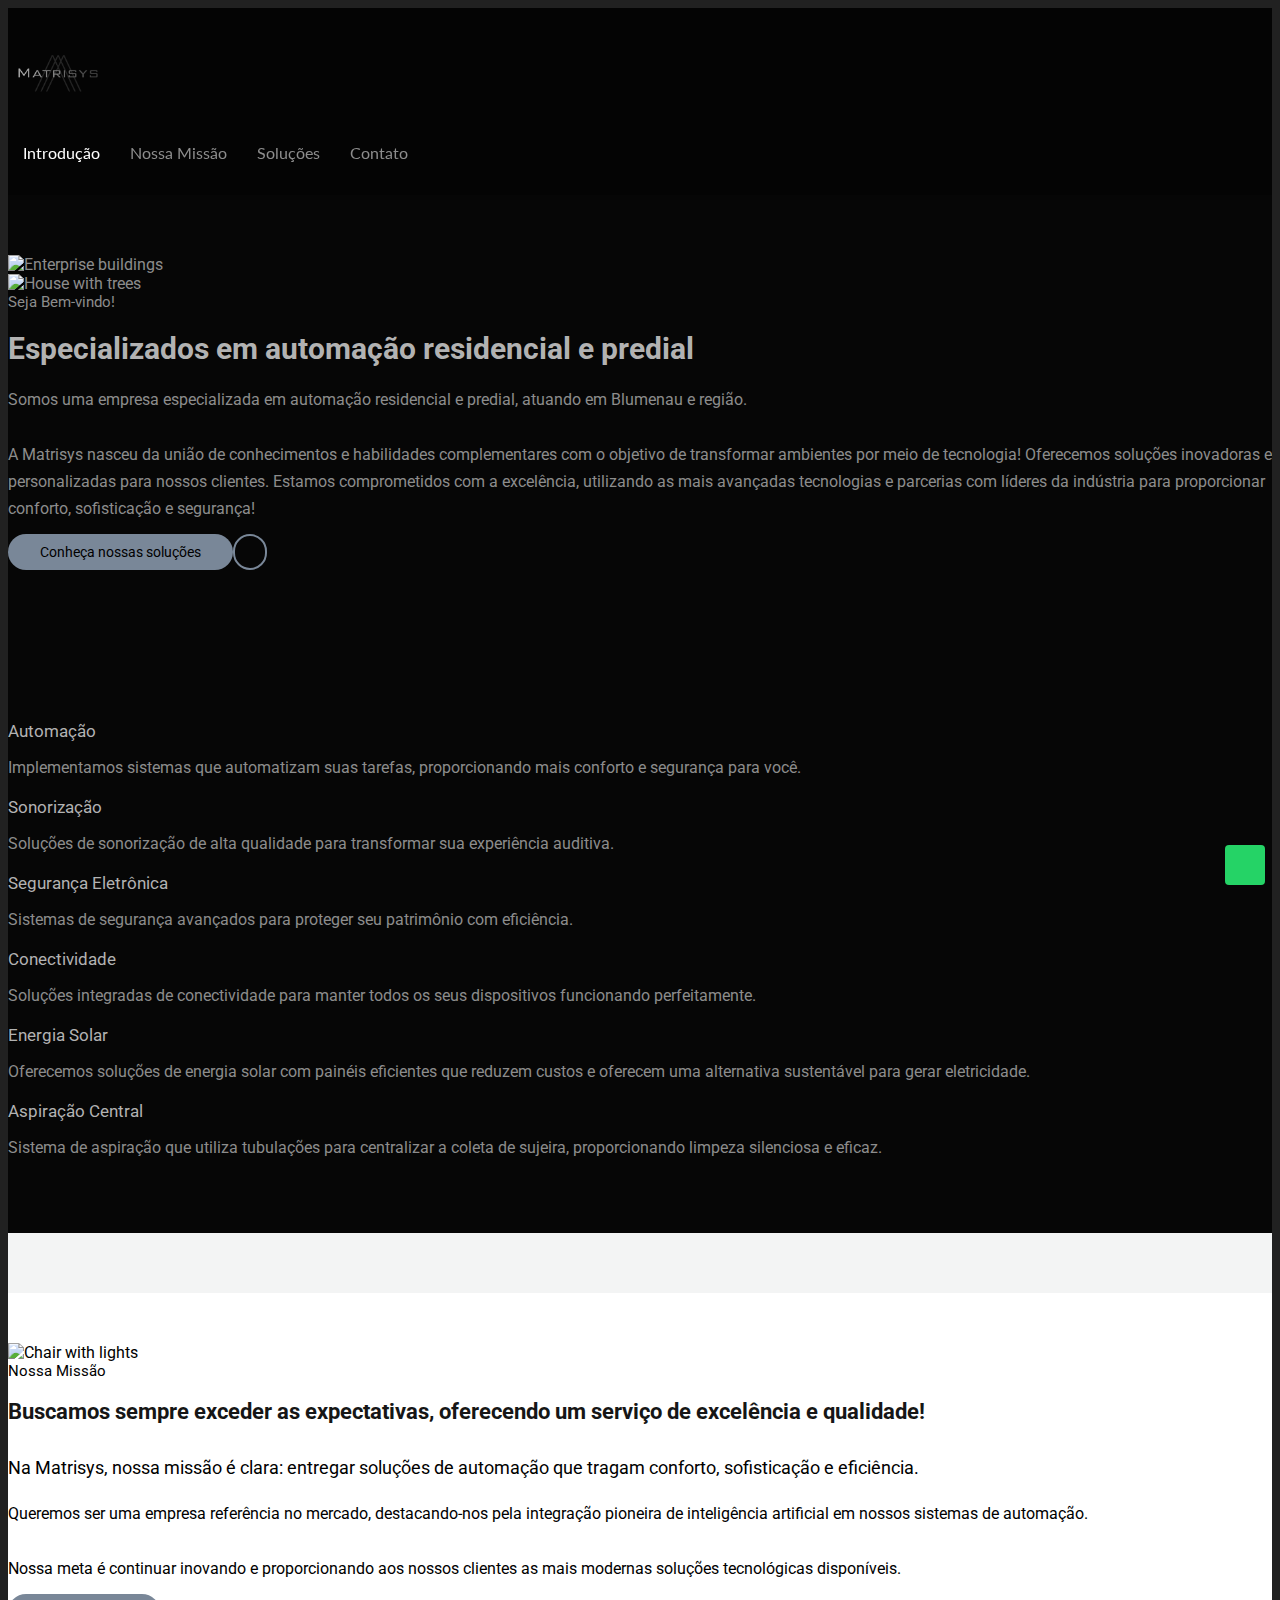
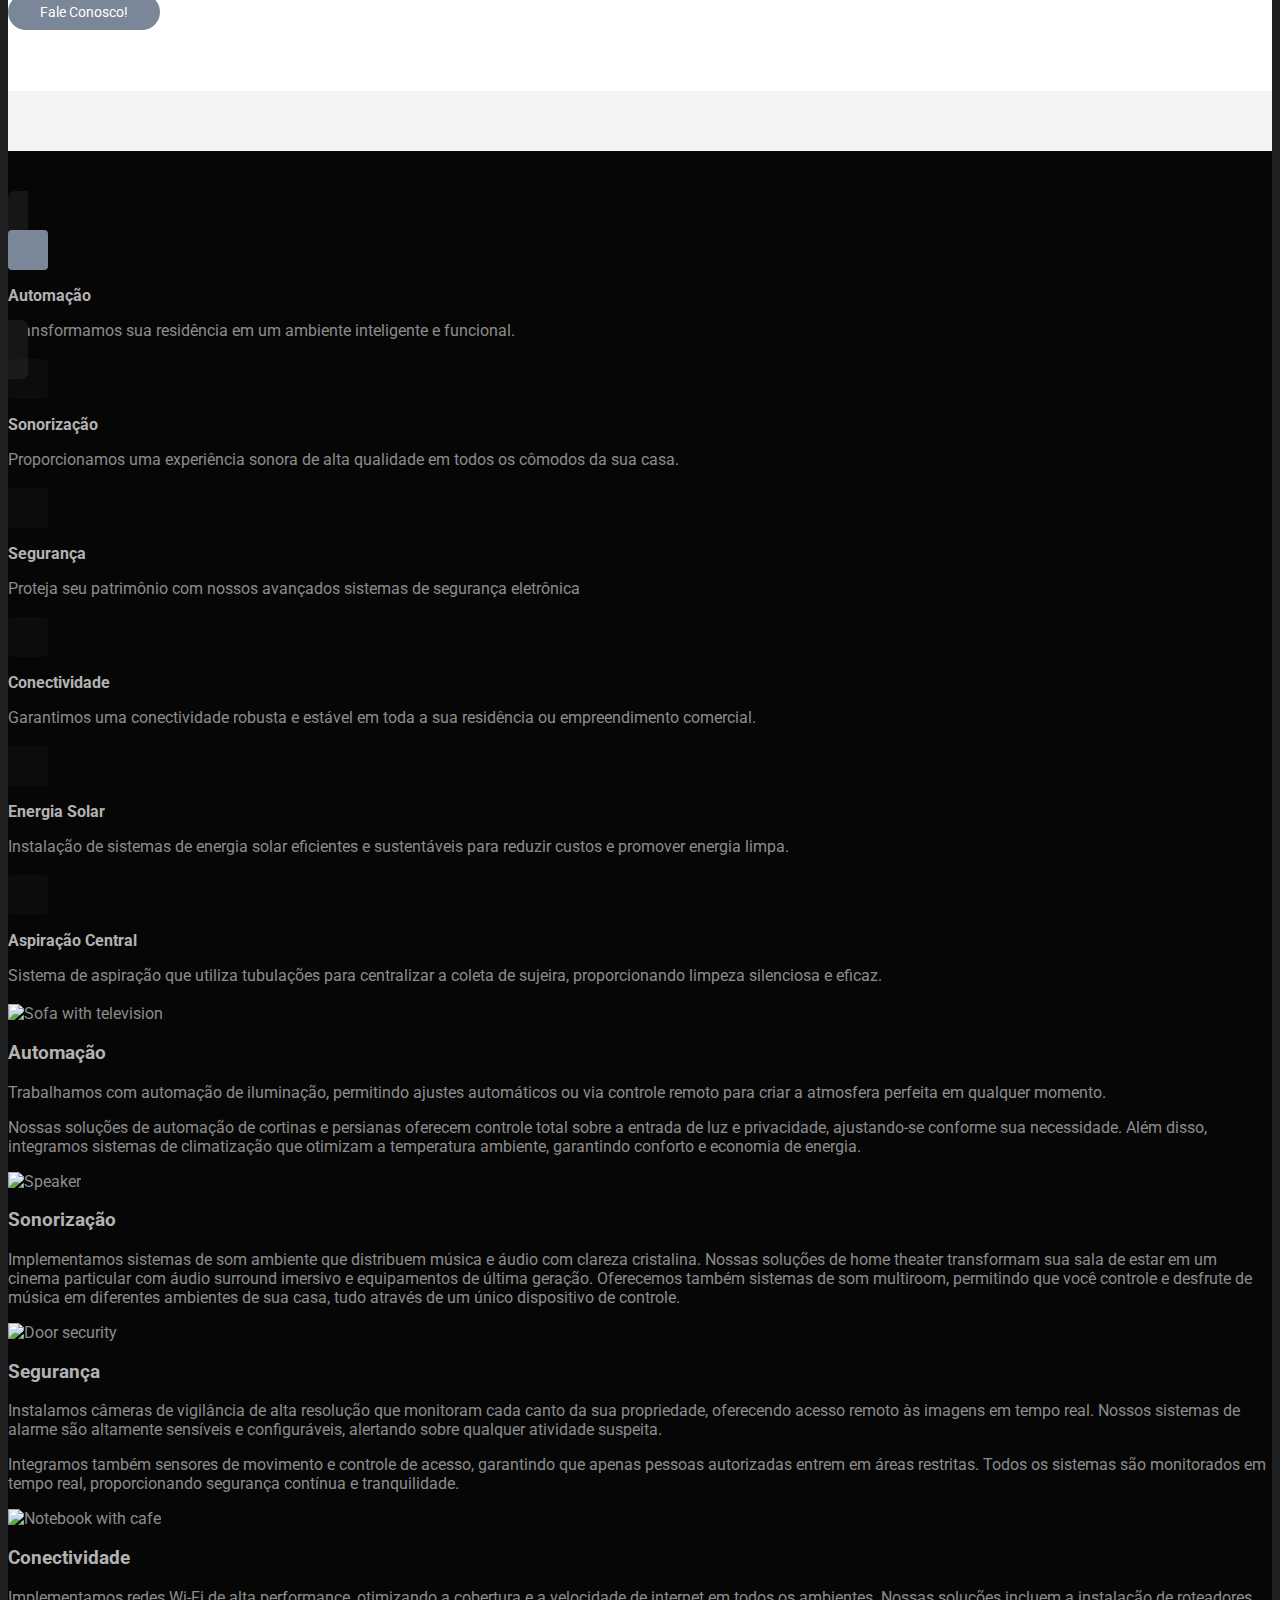
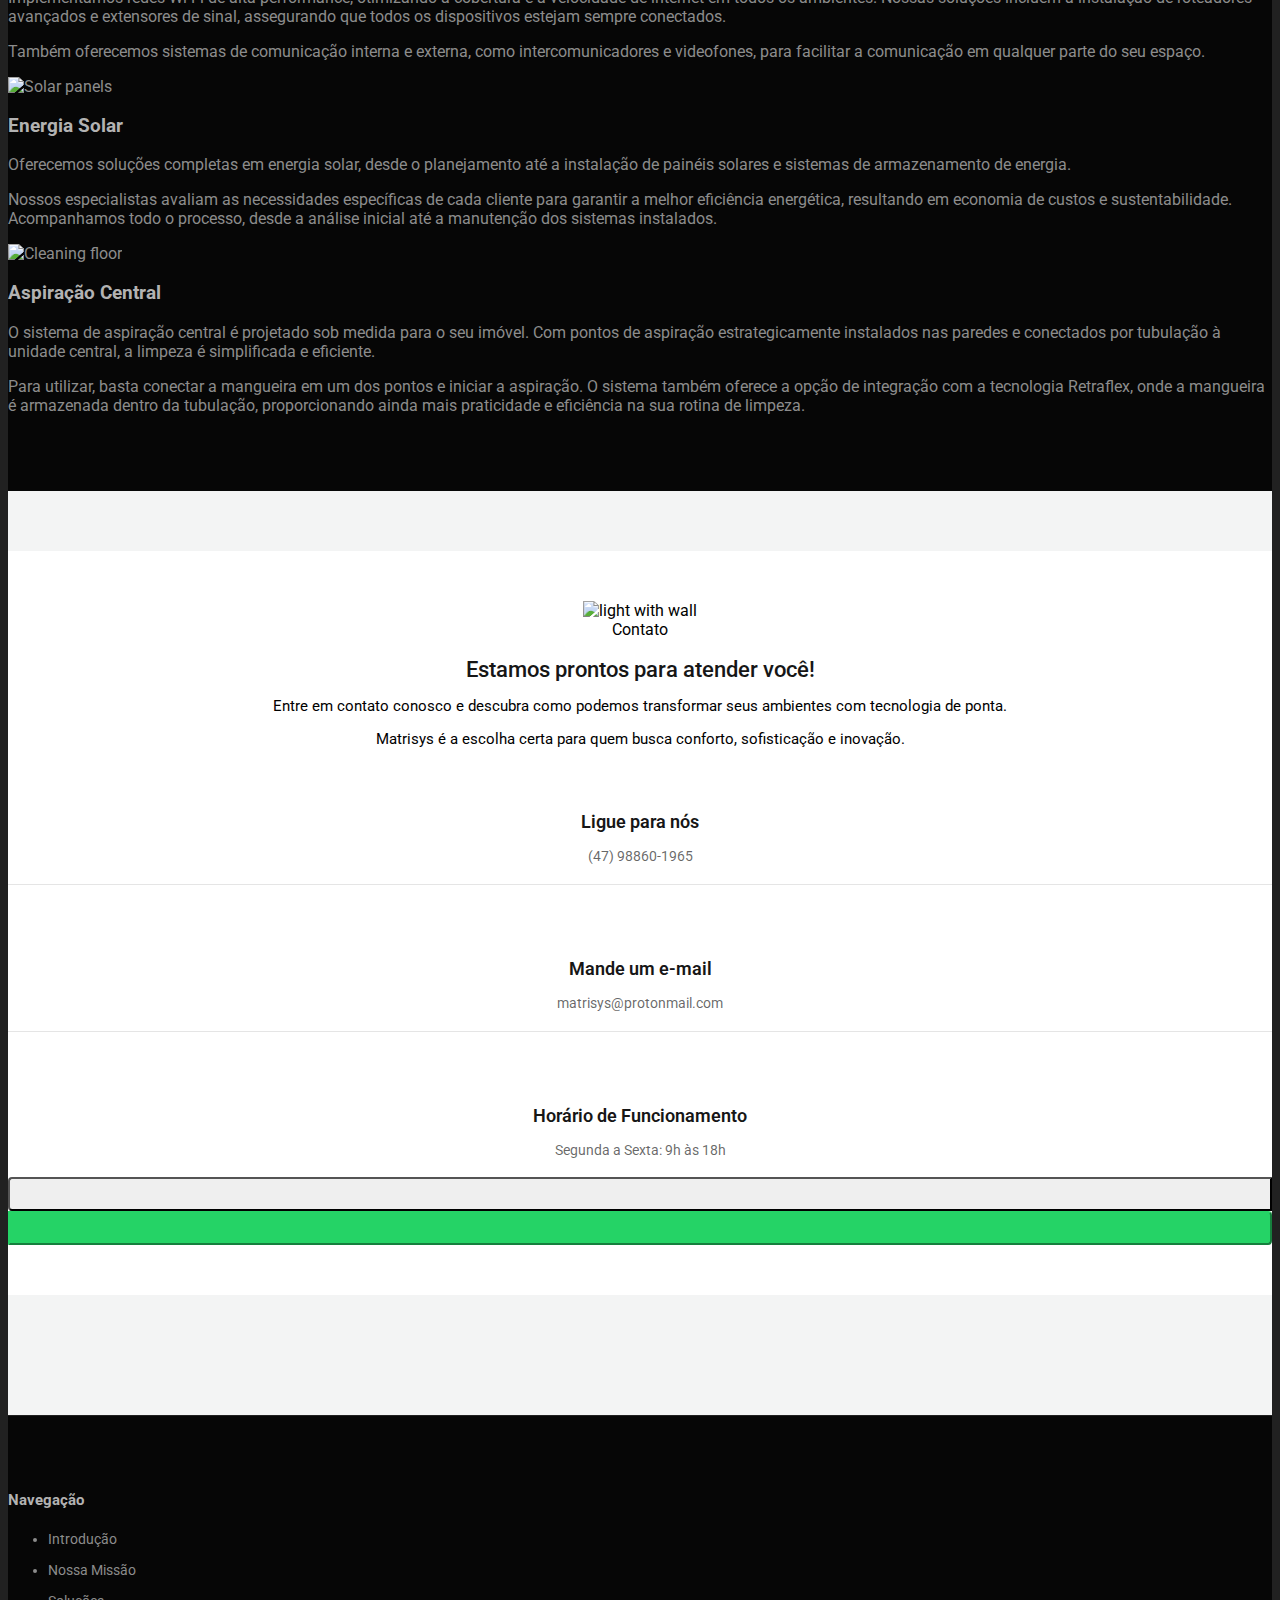
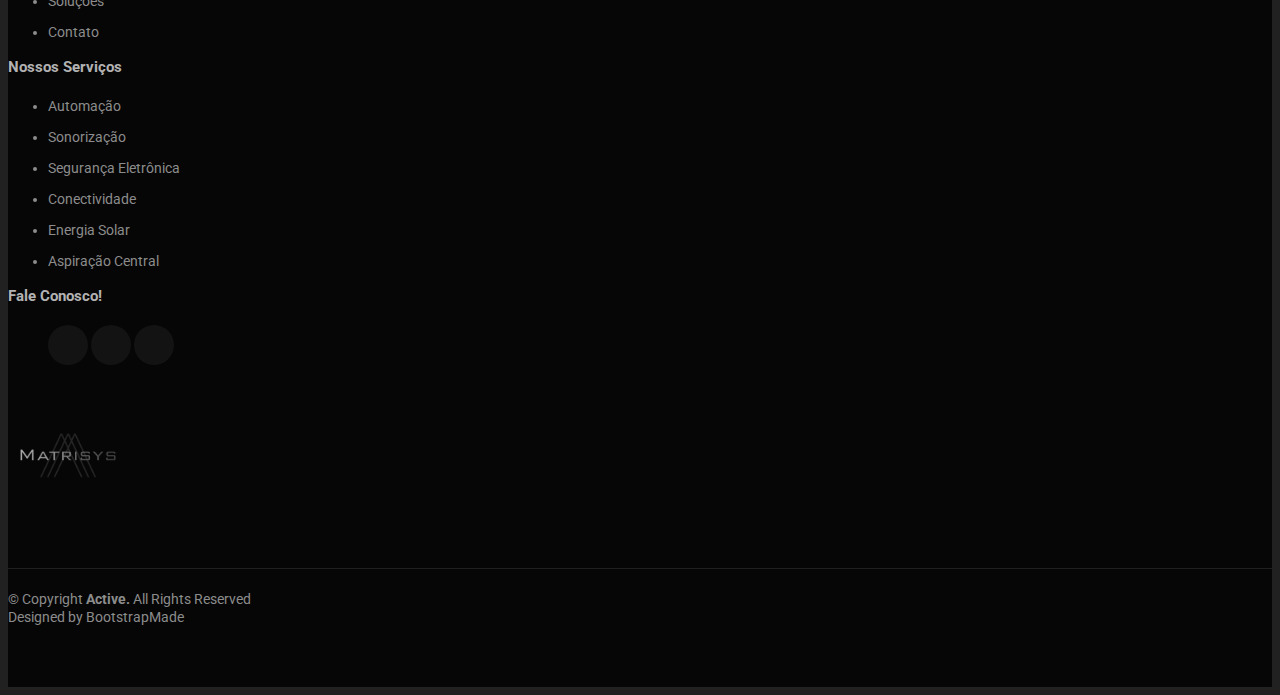
==== commit 5deae4a4: "Merge pull request #49 from KneibL1/main" ====
--- a/index.html
+++ b/index.html
@@ -143,10 +143,10 @@
               </script>
               <div class="swiper-wrapper">
                 <div class="swiper-slide">
-                  <img src="assets/img/introduction-1.jpeg" alt="Enterprise buildings" class="img-fluid">
+                  <img src="https://i.ibb.co/QJ68Dhn/introduction-1.webp" alt="Enterprise buildings" class="img-fluid">
                 </div>
                 <div class="swiper-slide">
-                  <img src="assets/img/introduction-2.jpeg" alt="House with trees" class="img-fluid">
+                  <img src="https://i.ibb.co/B6k5M6R/introduction-2.webp" alt="House with trees" class="img-fluid">
                 </div>
               </div>
               <div class="swiper-pagination"></div>
@@ -257,7 +257,7 @@
             <div class="col-sm-12 col-md-5 col-lg-4 col-xl-4 order-lg-2 offset-xl-1 mb-4">
               <div class="img-wrap text-center text-md-left" data-aos="fade-up" data-aos-delay="100">
                 <div class="img">
-                  <img src="assets/img/about-2-chair.webp" alt="Chair with lights" class="img-fluid">
+                  <img src="https://i.ibb.co/BVB4JMk/about-2-chair.webp" alt="Chair with lights" class="img-fluid">
                 </div>
               </div>
             </div>
@@ -405,7 +405,7 @@
               </script>
               <div class="swiper-wrapper">
                 <div class="swiper-slide">
-                  <img src="assets/img/tabs.jpeg" alt="Sofa with television" class="img-fluid">
+                  <img src="https://i.ibb.co/82s1YX4/tabs.webp" alt="Sofa with television" class="img-fluid">
                   <div class="p-4">
                     <h3 class="text-gray h5 mb-3">Automação</h3>
                     <div class="row">
@@ -421,7 +421,7 @@
                   </div>
                 </div>
                 <div class="swiper-slide">
-                  <img src="assets/img/tabs-sound.jpeg" alt="Speaker" class="img-fluid">
+                  <img src="https://i.ibb.co/DbxB1SC/tabs-sound.webp" alt="Speaker" class="img-fluid">
                   <div class="p-4">
                     <h3 class="text-gray h5 mb-3">Sonorização</h3>
                     <div class="row">
@@ -434,7 +434,7 @@
                   </div>
                 </div>
                 <div class="swiper-slide">
-                  <img src="assets/img/tabs-door.jpeg" alt="Door security" class="img-fluid">
+                  <img src="https://i.ibb.co/12FTgCx/tabs-door.webp" alt="Door security" class="img-fluid">
                   <div class="p-4">
                     <h3 class="text-gray h5 mb-3">Segurança</h3>
                     <div class="row">
@@ -450,7 +450,7 @@
                   </div>
                 </div>
                 <div class="swiper-slide">
-                  <img src="assets/img/tabs-notebook.jpeg" alt="Notebook with cafe" class="img-fluid">
+                  <img src="https://i.ibb.co/YLQMfYQ/tabs-notebook.webp" alt="Notebook with cafe" class="img-fluid">
                   <div class="p-4">
                     <h3 class="text-gray h5 mb-3">Conectividade</h3>
                     <div class="row">
@@ -466,7 +466,7 @@
                   </div>
                 </div>
                 <div class="swiper-slide">
-                  <img src="assets/img/tabs-solar.jpeg" alt="Solar panels" class="img-fluid">
+                  <img src="https://i.ibb.co/QNgn9pv/tabs-solar.webp" alt="Solar panels" class="img-fluid">
                   <div class="p-4">
                     <h3 class="text-gray h5 mb-3">Energia Solar</h3>
                     <div class="row">
@@ -482,7 +482,7 @@
                   </div>
                 </div>
                 <div class="swiper-slide">
-                  <img src="assets/img/tabs-cleaning.jpeg" alt="Cleaning floor" class="img-fluid">
+                  <img src="https://i.ibb.co/1mcYM3V/tabs-cleaning.webp" alt="Cleaning floor" class="img-fluid">
                   <div class="p-4">
                     <h3 class="text-gray h5 mb-3">Aspiração Central</h3>
                     <div class="row">
@@ -555,7 +555,7 @@
 
           <div class="img-wrap text-center">
             <div class="img">
-              <img src="assets/img/contact.jpeg" alt="light with wall" class="img-fluid">
+              <img src="https://i.ibb.co/Qd9rgWZ/contact.webp" alt="light with wall" class="img-fluid">
             </div>
           </div>
         </div>
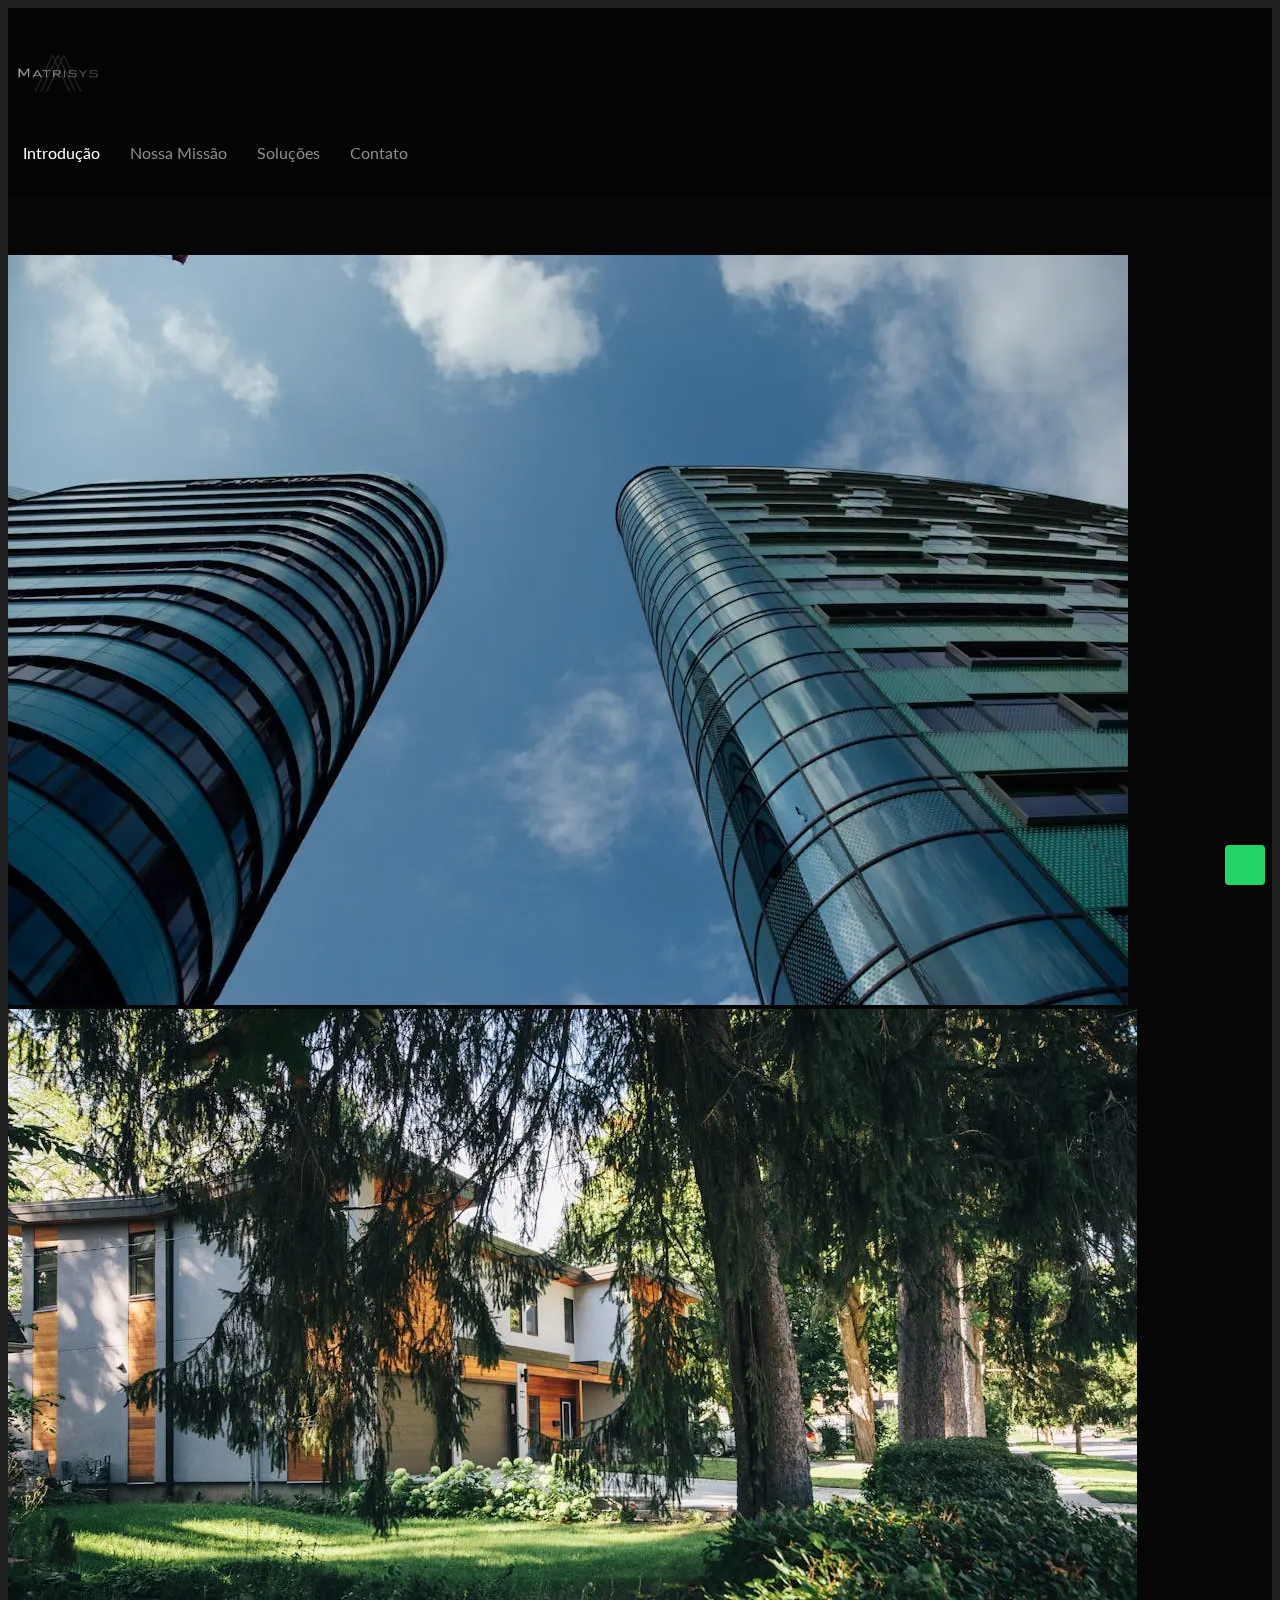
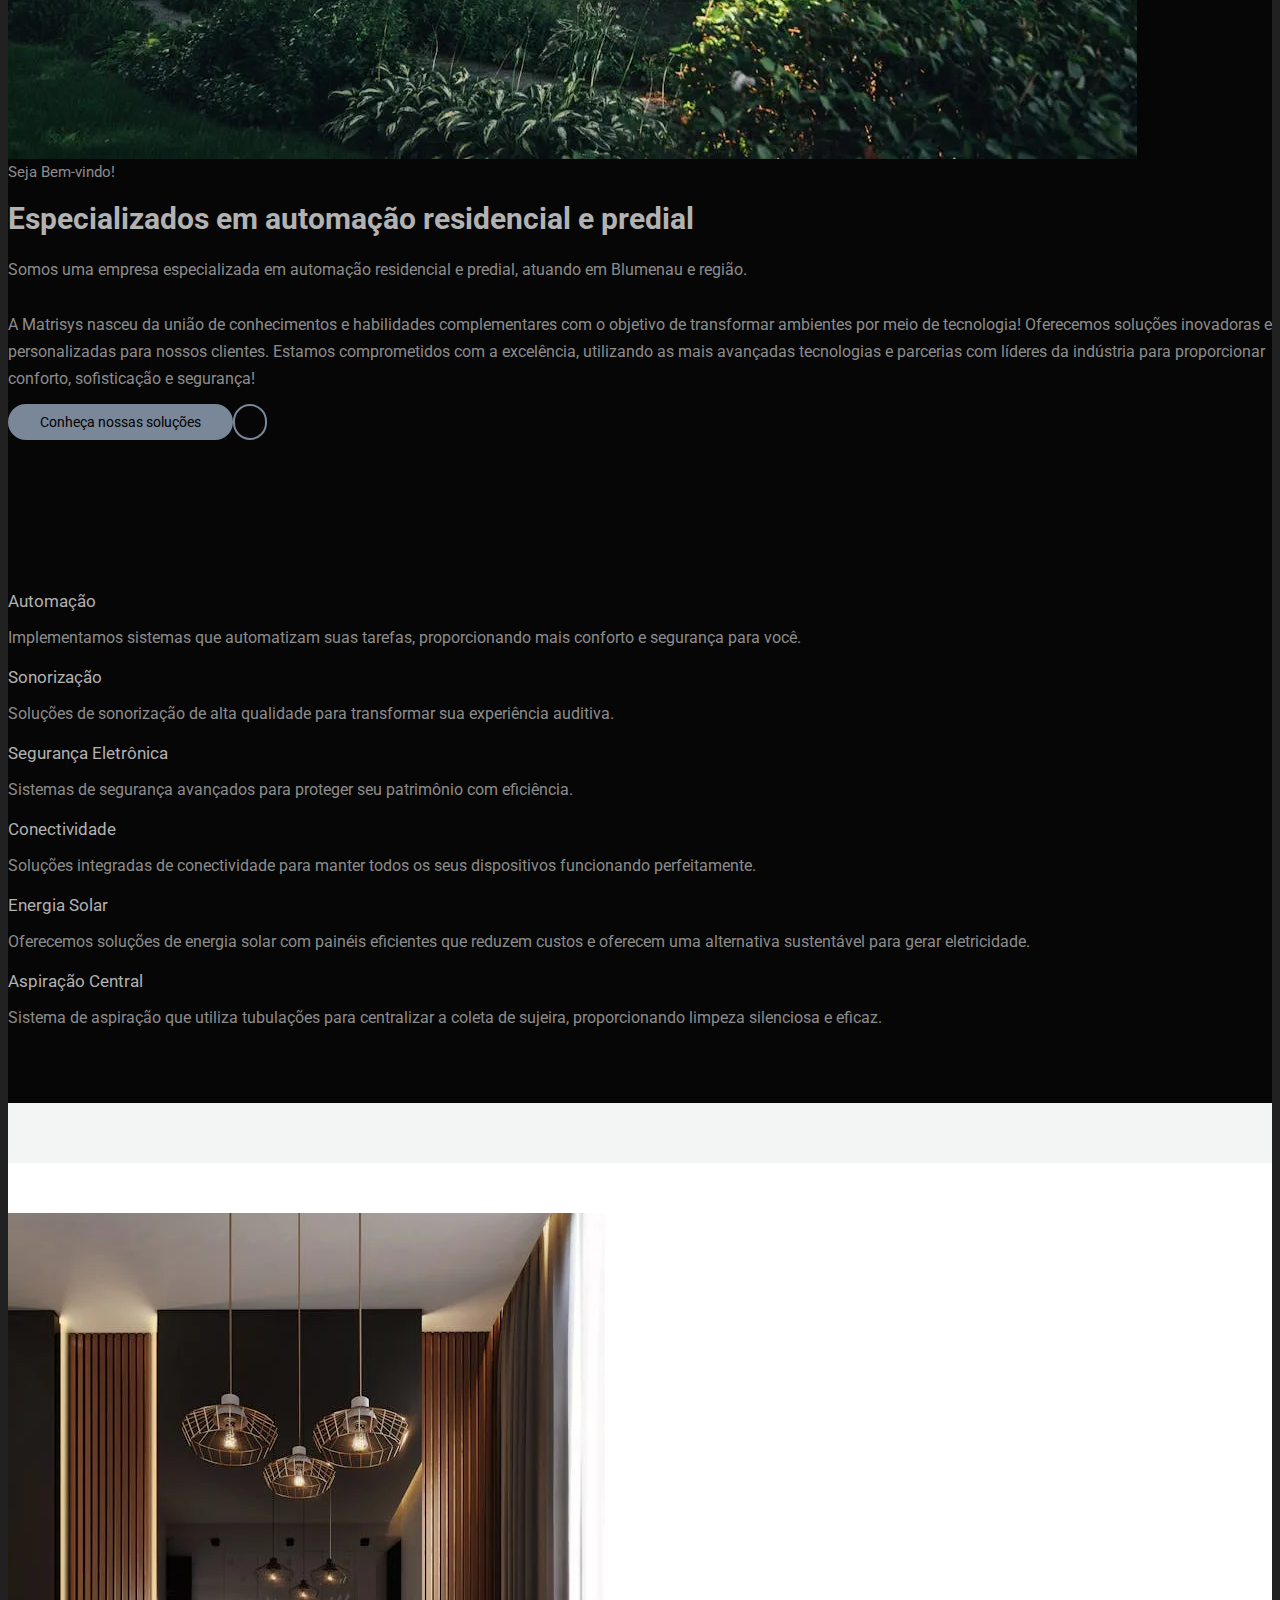
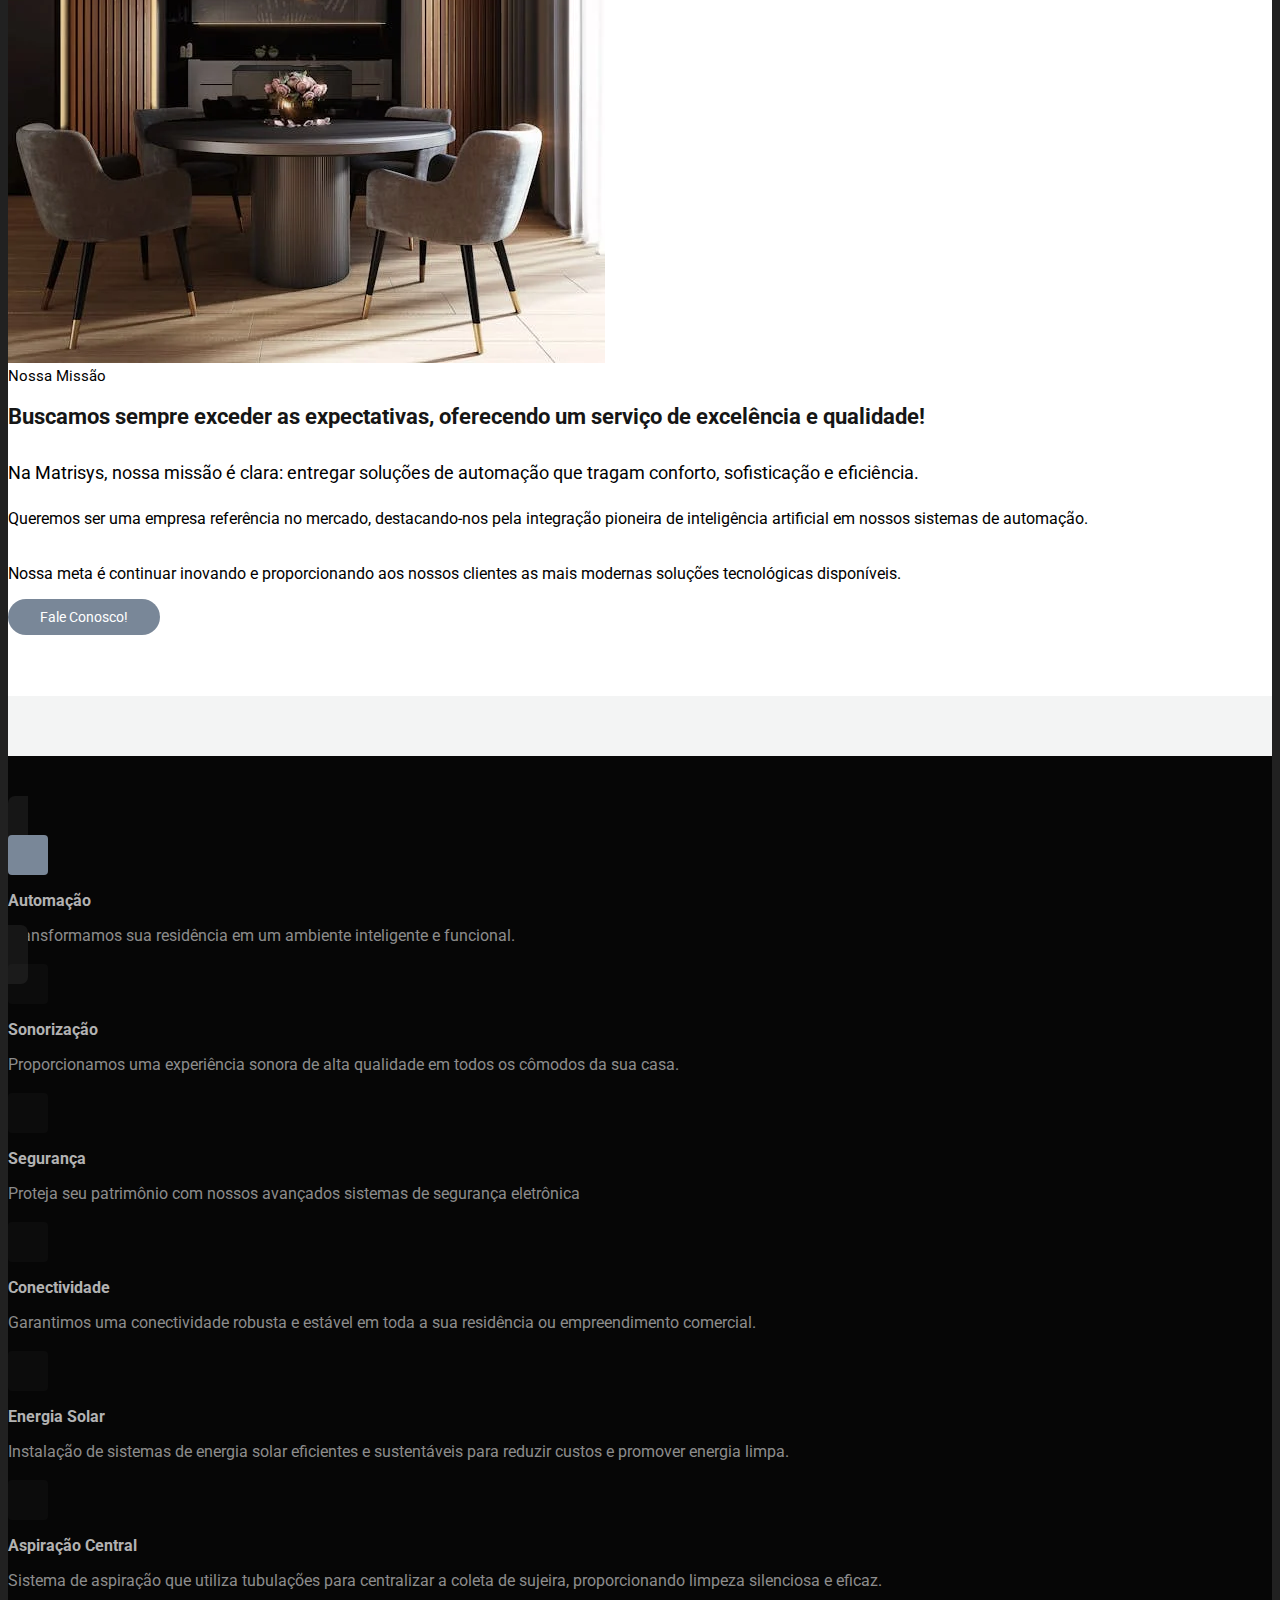
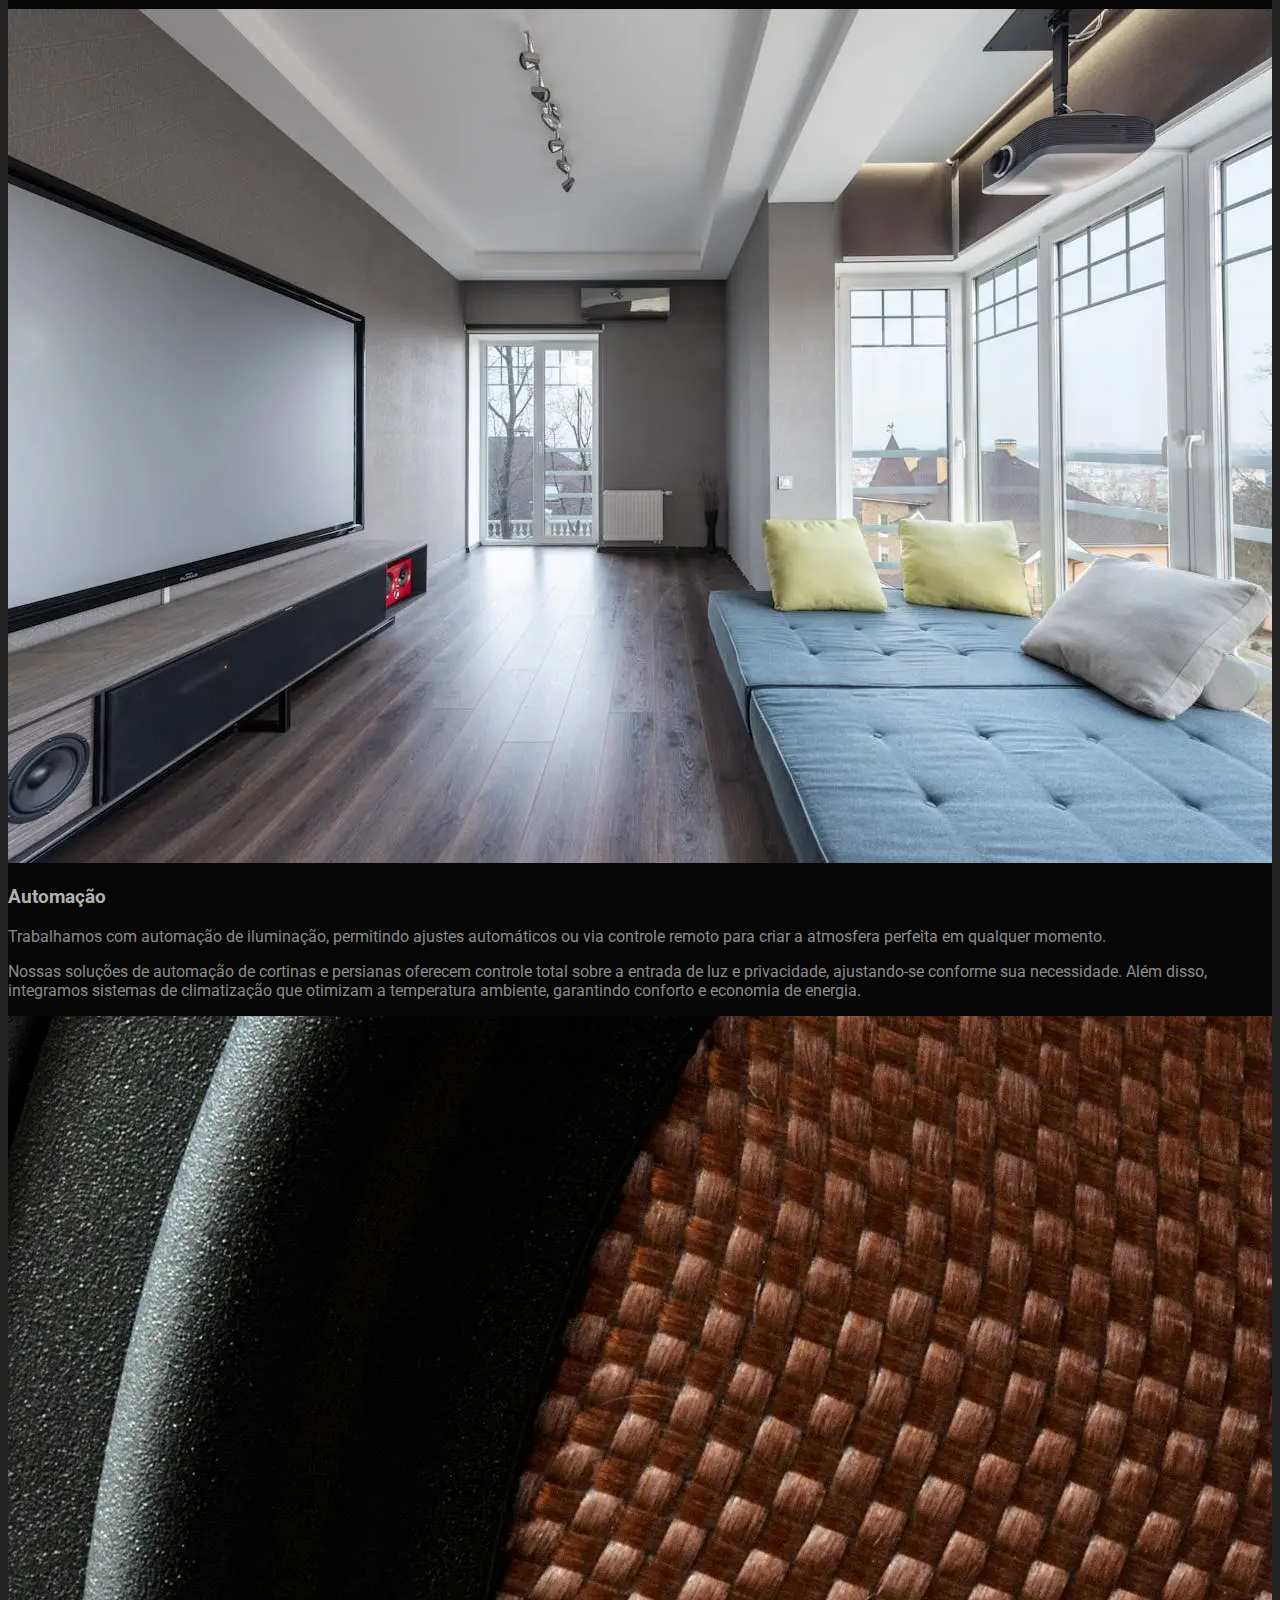
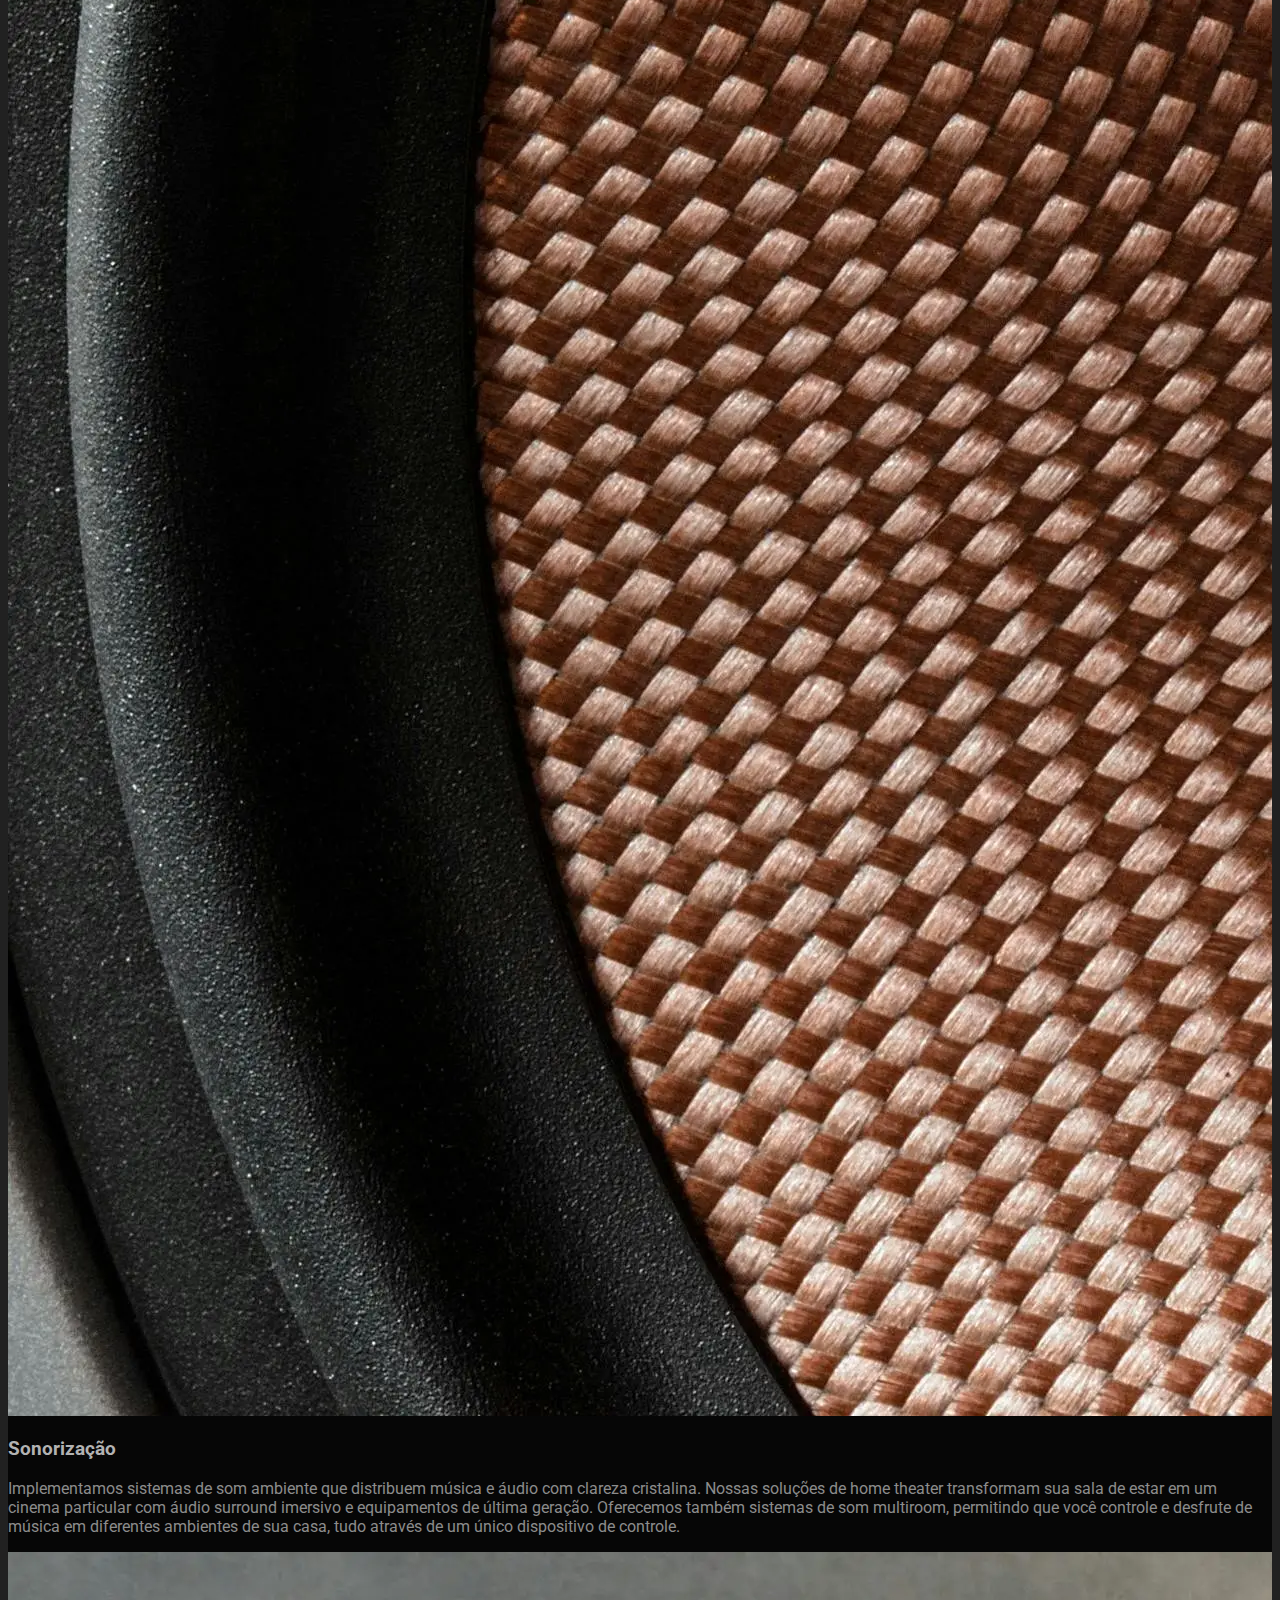
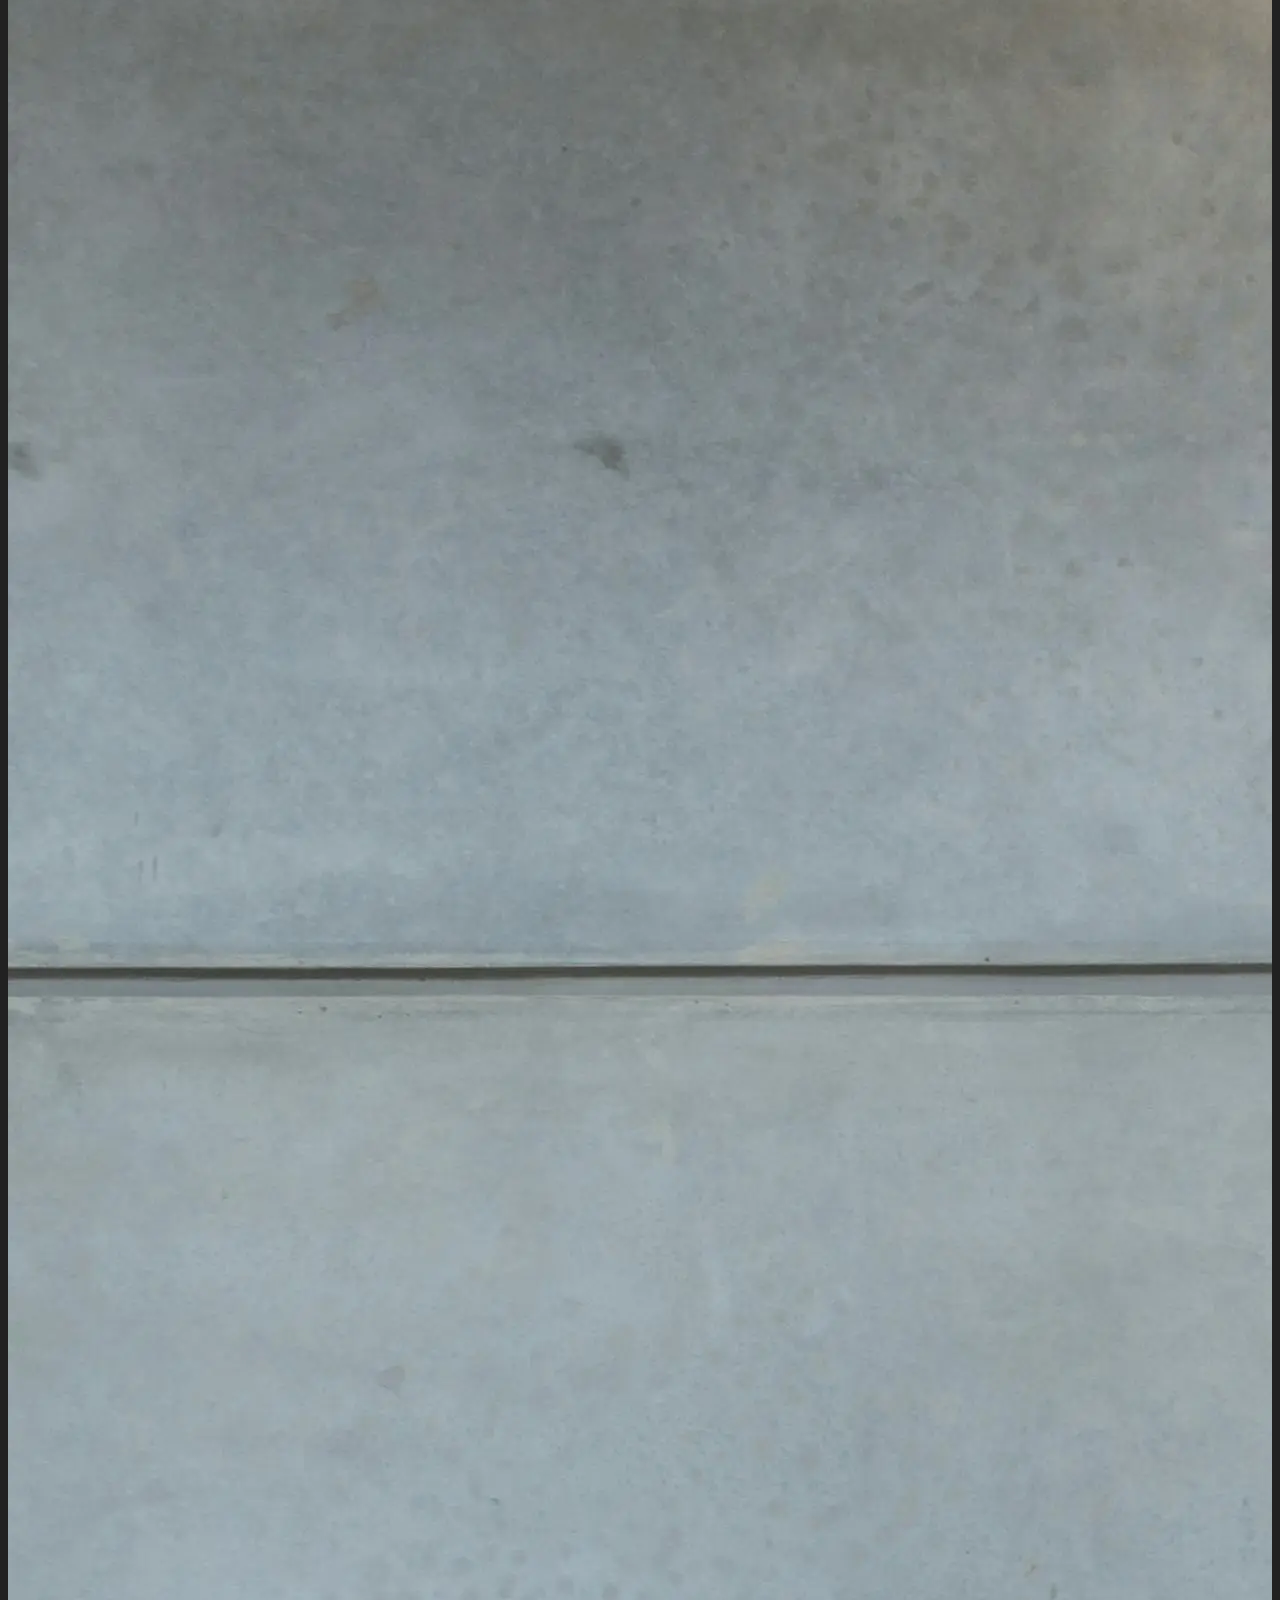
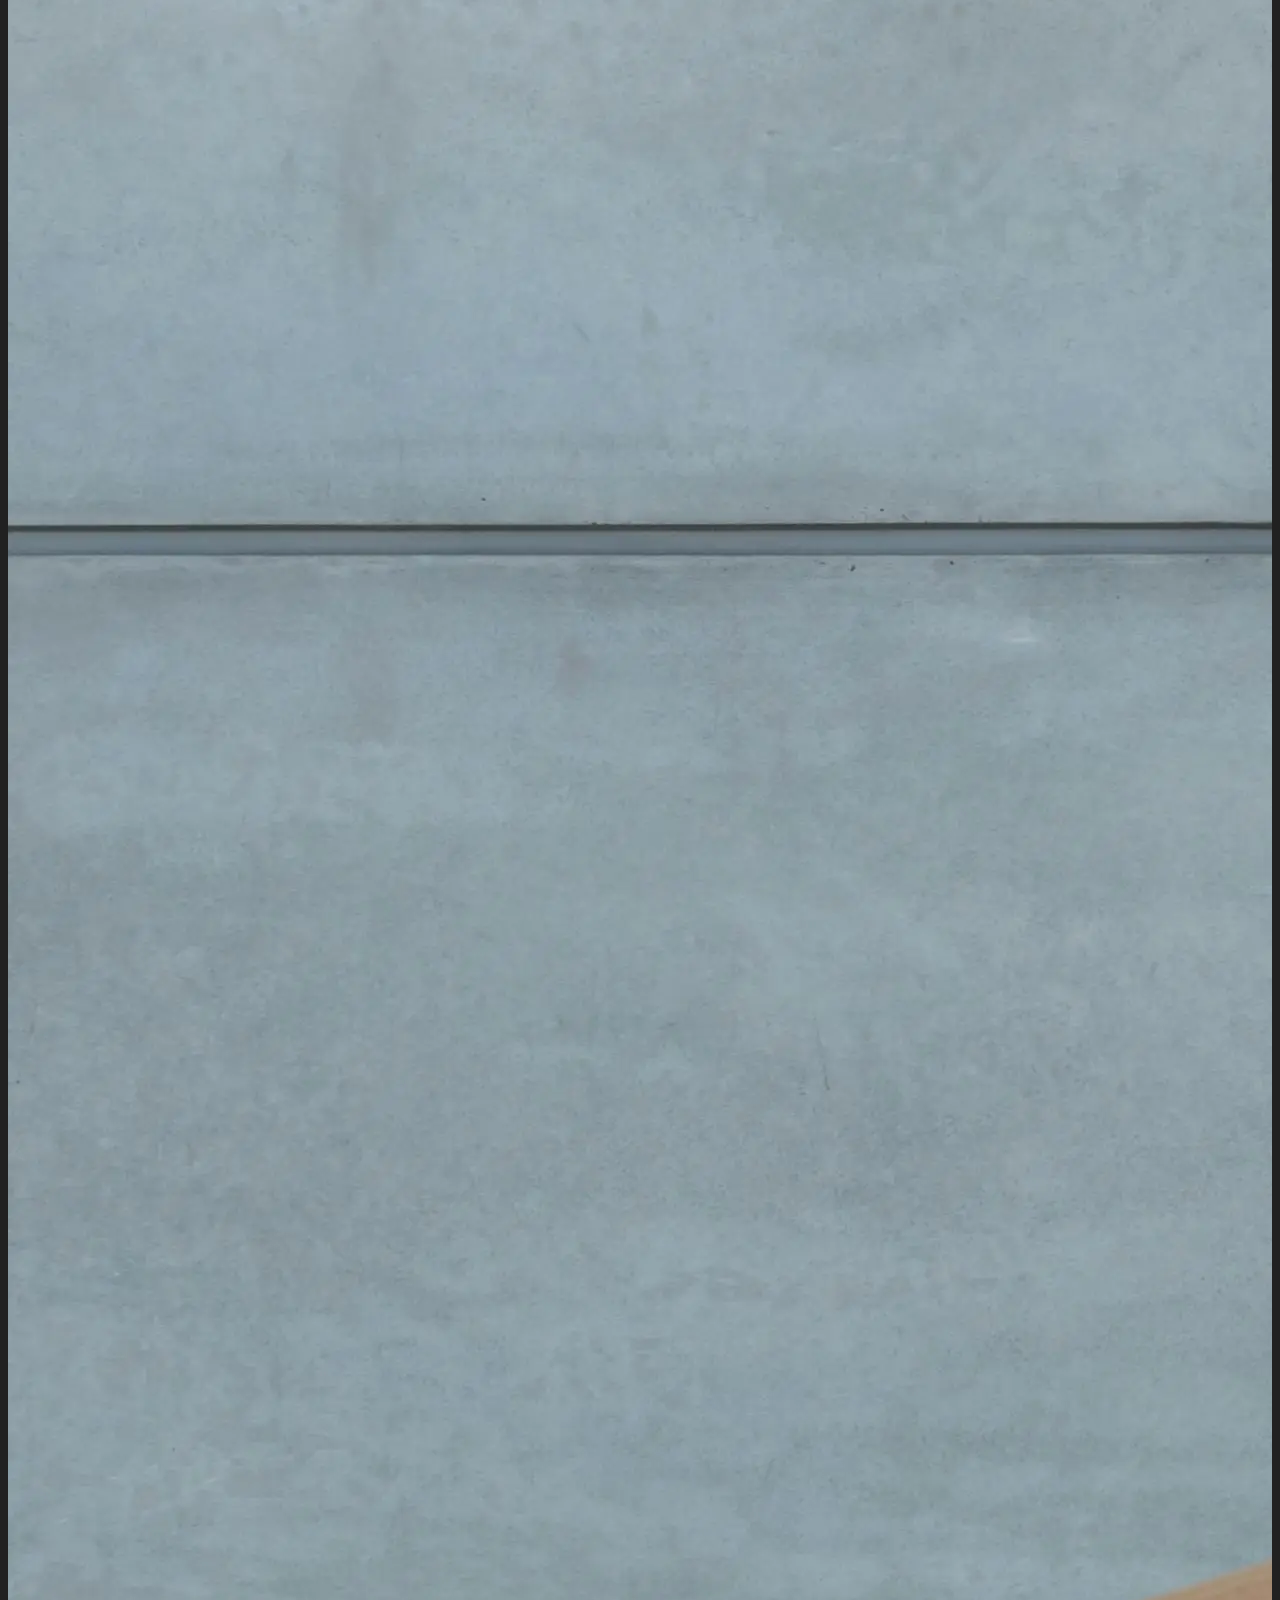
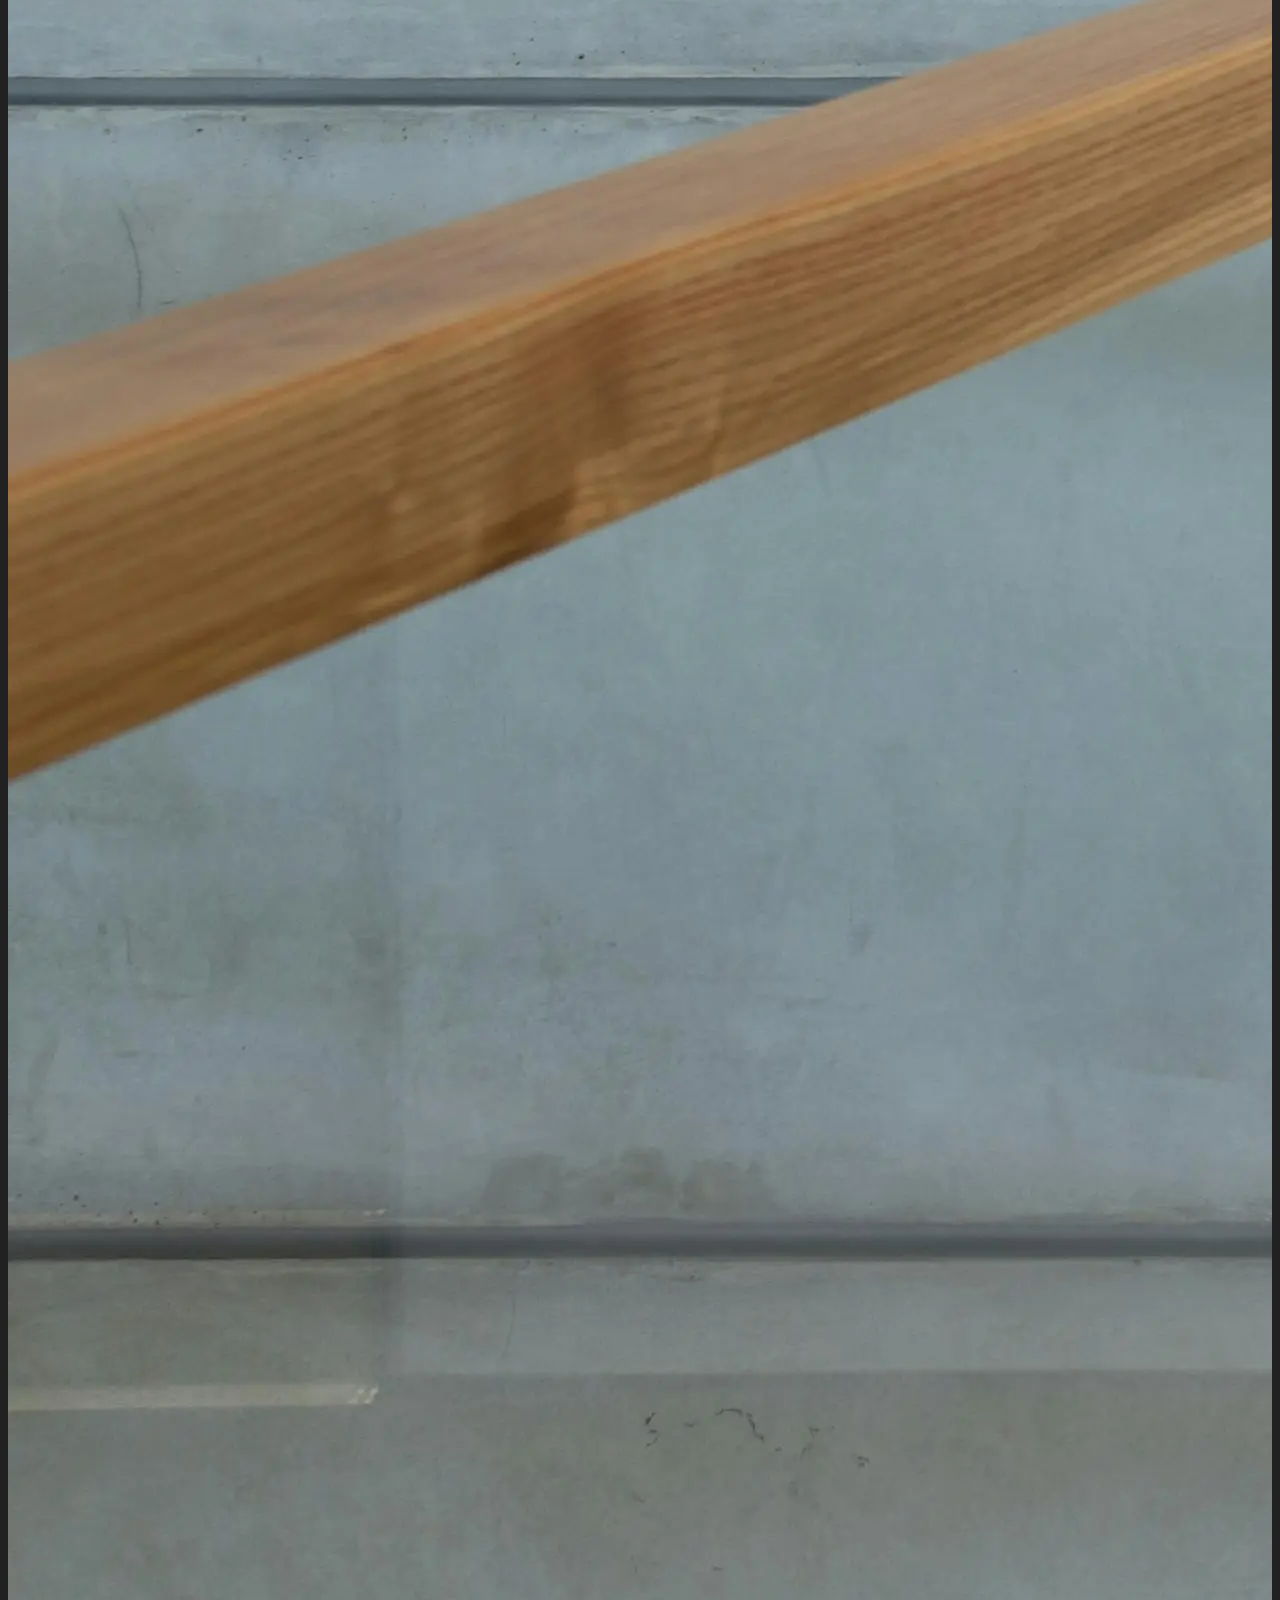
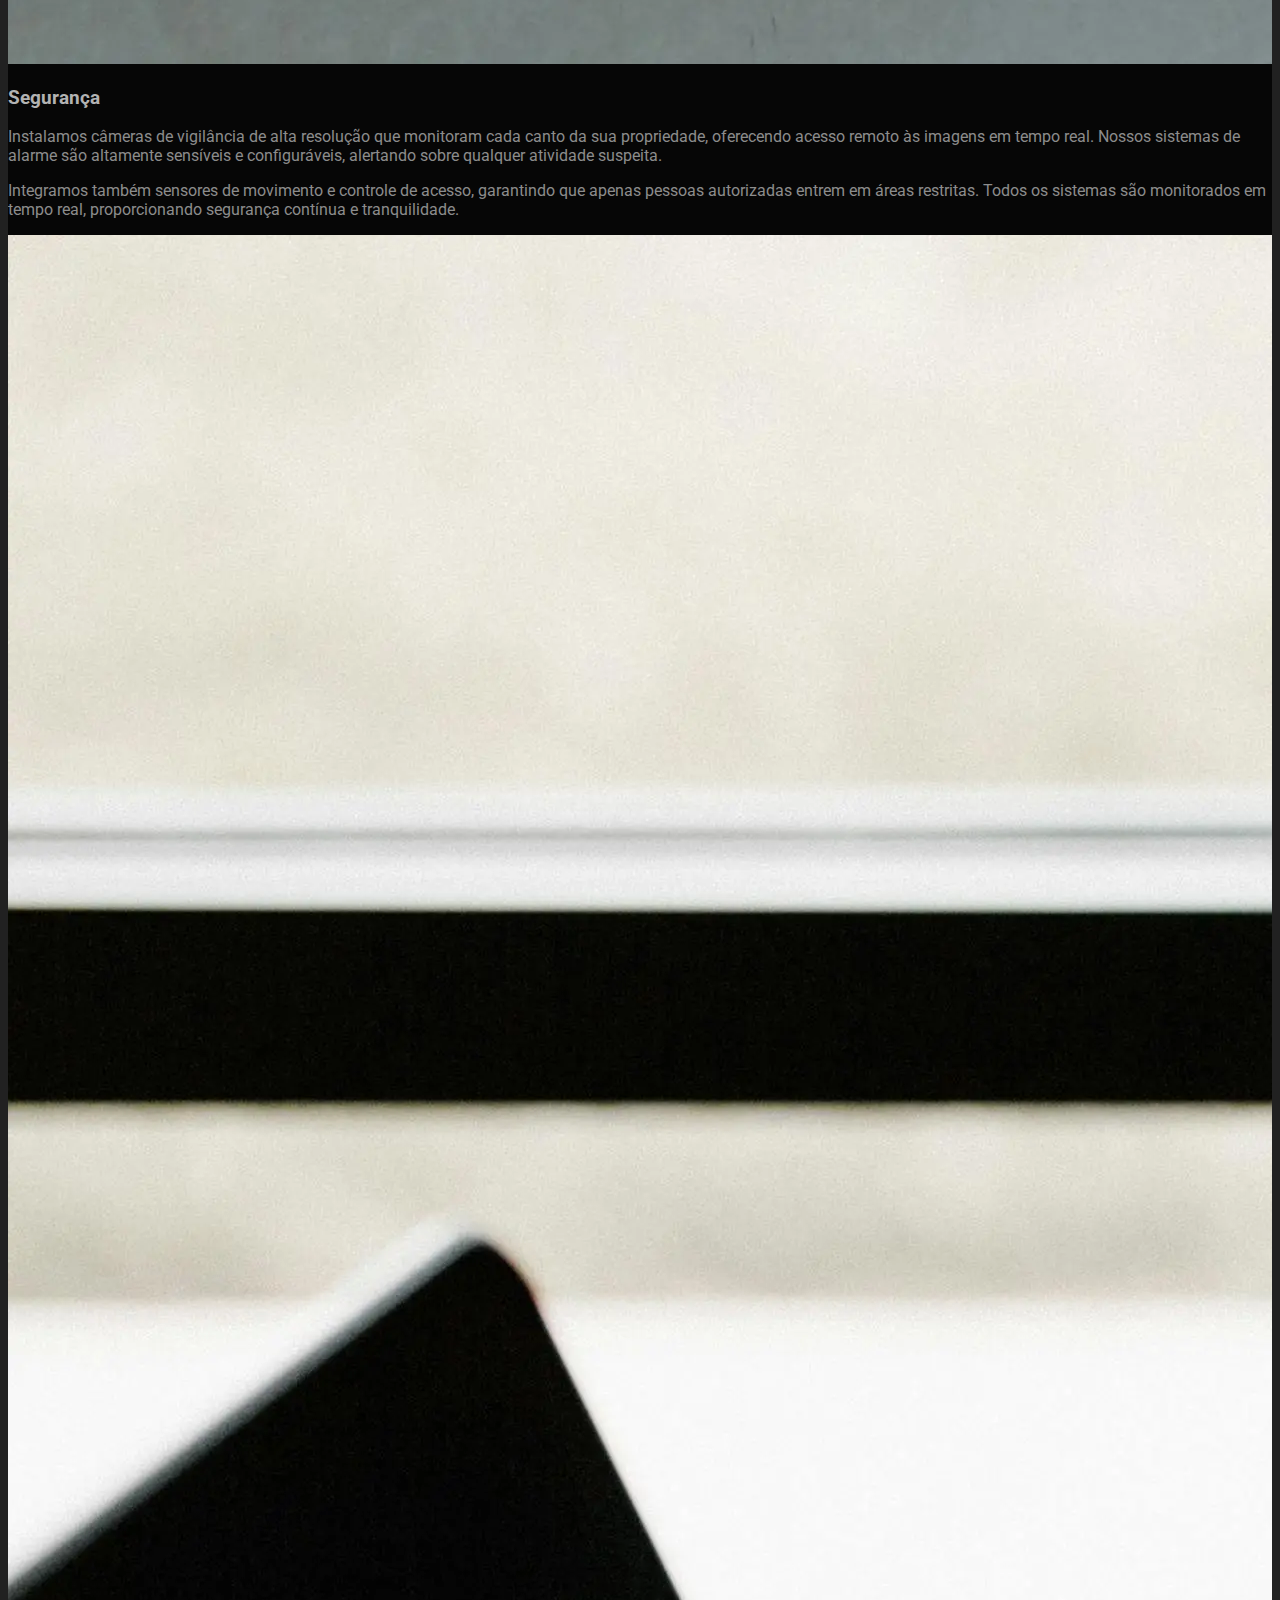
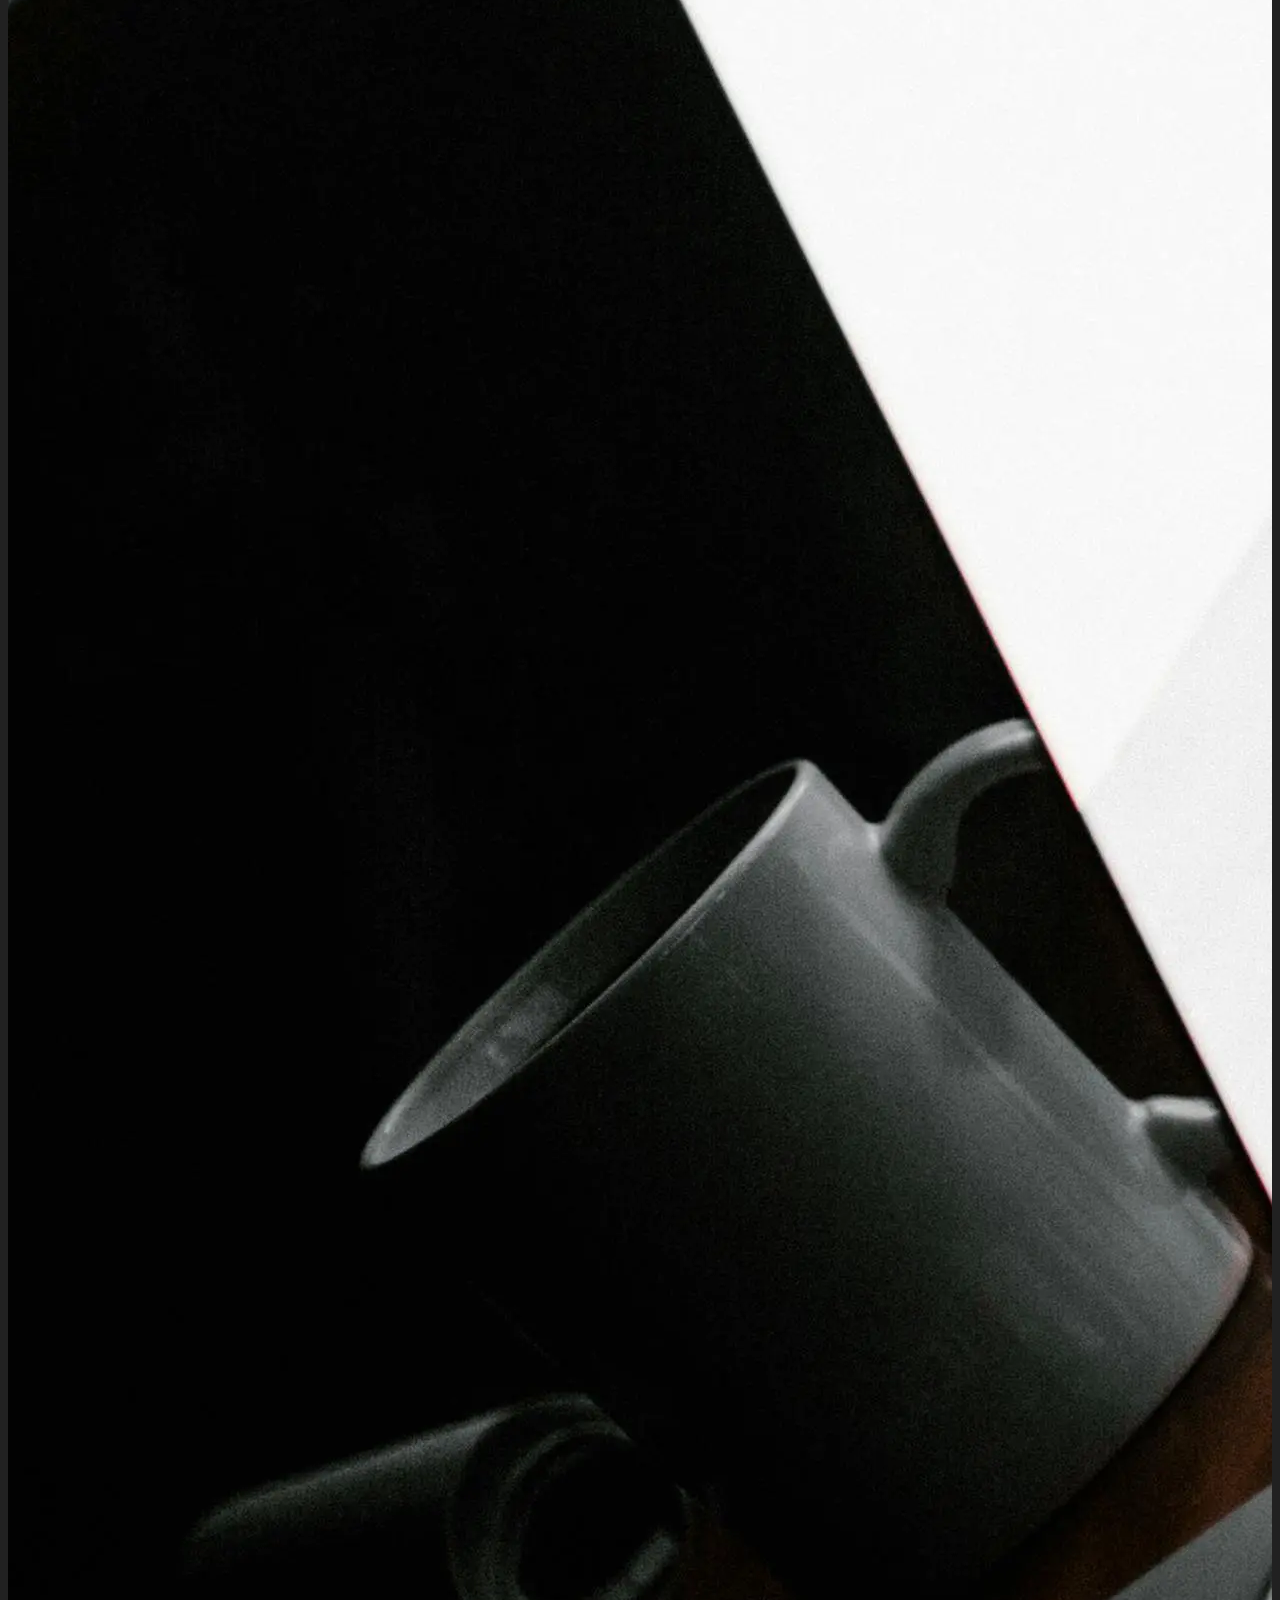
==== commit c0383bef: "Merge pull request #51 from KneibL1/main" ====
--- a/index.html
+++ b/index.html
@@ -143,10 +143,10 @@
               </script>
               <div class="swiper-wrapper">
                 <div class="swiper-slide">
-                  <img src="https://i.ibb.co/QJ68Dhn/introduction-1.webp" alt="Enterprise buildings" class="img-fluid">
+                  <img src="assets\img\introduction-1.webp" alt="Enterprise buildings" class="img-fluid">
                 </div>
                 <div class="swiper-slide">
-                  <img src="https://i.ibb.co/B6k5M6R/introduction-2.webp" alt="House with trees" class="img-fluid">
+                  <img src="assets\img\introduction-2.webp" alt="House with trees" class="img-fluid">
                 </div>
               </div>
               <div class="swiper-pagination"></div>
@@ -257,7 +257,7 @@
             <div class="col-sm-12 col-md-5 col-lg-4 col-xl-4 order-lg-2 offset-xl-1 mb-4">
               <div class="img-wrap text-center text-md-left" data-aos="fade-up" data-aos-delay="100">
                 <div class="img">
-                  <img src="https://i.ibb.co/BVB4JMk/about-2-chair.webp" alt="Chair with lights" class="img-fluid">
+                  <img src="assets\img\about-2-chair.webp" alt="Chair with lights" class="img-fluid">
                 </div>
               </div>
             </div>
@@ -405,7 +405,7 @@
               </script>
               <div class="swiper-wrapper">
                 <div class="swiper-slide">
-                  <img src="https://i.ibb.co/82s1YX4/tabs.webp" alt="Sofa with television" class="img-fluid">
+                  <img src="assets\img\tabs.webp" alt= "Sofa with television" class="img-fluid">
                   <div class="p-4">
                     <h3 class="text-gray h5 mb-3">Automação</h3>
                     <div class="row">
@@ -421,7 +421,7 @@
                   </div>
                 </div>
                 <div class="swiper-slide">
-                  <img src="https://i.ibb.co/DbxB1SC/tabs-sound.webp" alt="Speaker" class="img-fluid">
+                  <img src="assets\img\tabs-sound.webp" alt="Speaker" class="img-fluid">
                   <div class="p-4">
                     <h3 class="text-gray h5 mb-3">Sonorização</h3>
                     <div class="row">
@@ -434,7 +434,7 @@
                   </div>
                 </div>
                 <div class="swiper-slide">
-                  <img src="https://i.ibb.co/12FTgCx/tabs-door.webp" alt="Door security" class="img-fluid">
+                  <img src="assets\img\tabs-door.webp" alt="Door security" class="img-fluid">
                   <div class="p-4">
                     <h3 class="text-gray h5 mb-3">Segurança</h3>
                     <div class="row">
@@ -450,7 +450,7 @@
                   </div>
                 </div>
                 <div class="swiper-slide">
-                  <img src="https://i.ibb.co/YLQMfYQ/tabs-notebook.webp" alt="Notebook with cafe" class="img-fluid">
+                  <img src="assets\img\tabs-notebook.webp" alt="Notebook with cafe" class="img-fluid">
                   <div class="p-4">
                     <h3 class="text-gray h5 mb-3">Conectividade</h3>
                     <div class="row">
@@ -466,7 +466,7 @@
                   </div>
                 </div>
                 <div class="swiper-slide">
-                  <img src="https://i.ibb.co/QNgn9pv/tabs-solar.webp" alt="Solar panels" class="img-fluid">
+                  <img src="assets\img\tabs-solar .webp" alt="Solar panels" class="img-fluid">
                   <div class="p-4">
                     <h3 class="text-gray h5 mb-3">Energia Solar</h3>
                     <div class="row">
@@ -482,7 +482,7 @@
                   </div>
                 </div>
                 <div class="swiper-slide">
-                  <img src="https://i.ibb.co/1mcYM3V/tabs-cleaning.webp" alt="Cleaning floor" class="img-fluid">
+                  <img src="assets\img\tabs-cleaning.webp" alt="Cleaning floor" class="img-fluid">
                   <div class="p-4">
                     <h3 class="text-gray h5 mb-3">Aspiração Central</h3>
                     <div class="row">
@@ -555,7 +555,7 @@
 
           <div class="img-wrap text-center">
             <div class="img">
-              <img src="https://i.ibb.co/Qd9rgWZ/contact.webp" alt="light with wall" class="img-fluid">
+              <img src="assets\img\contact.webp" alt="light with wall" class="img-fluid">
             </div>
           </div>
         </div>
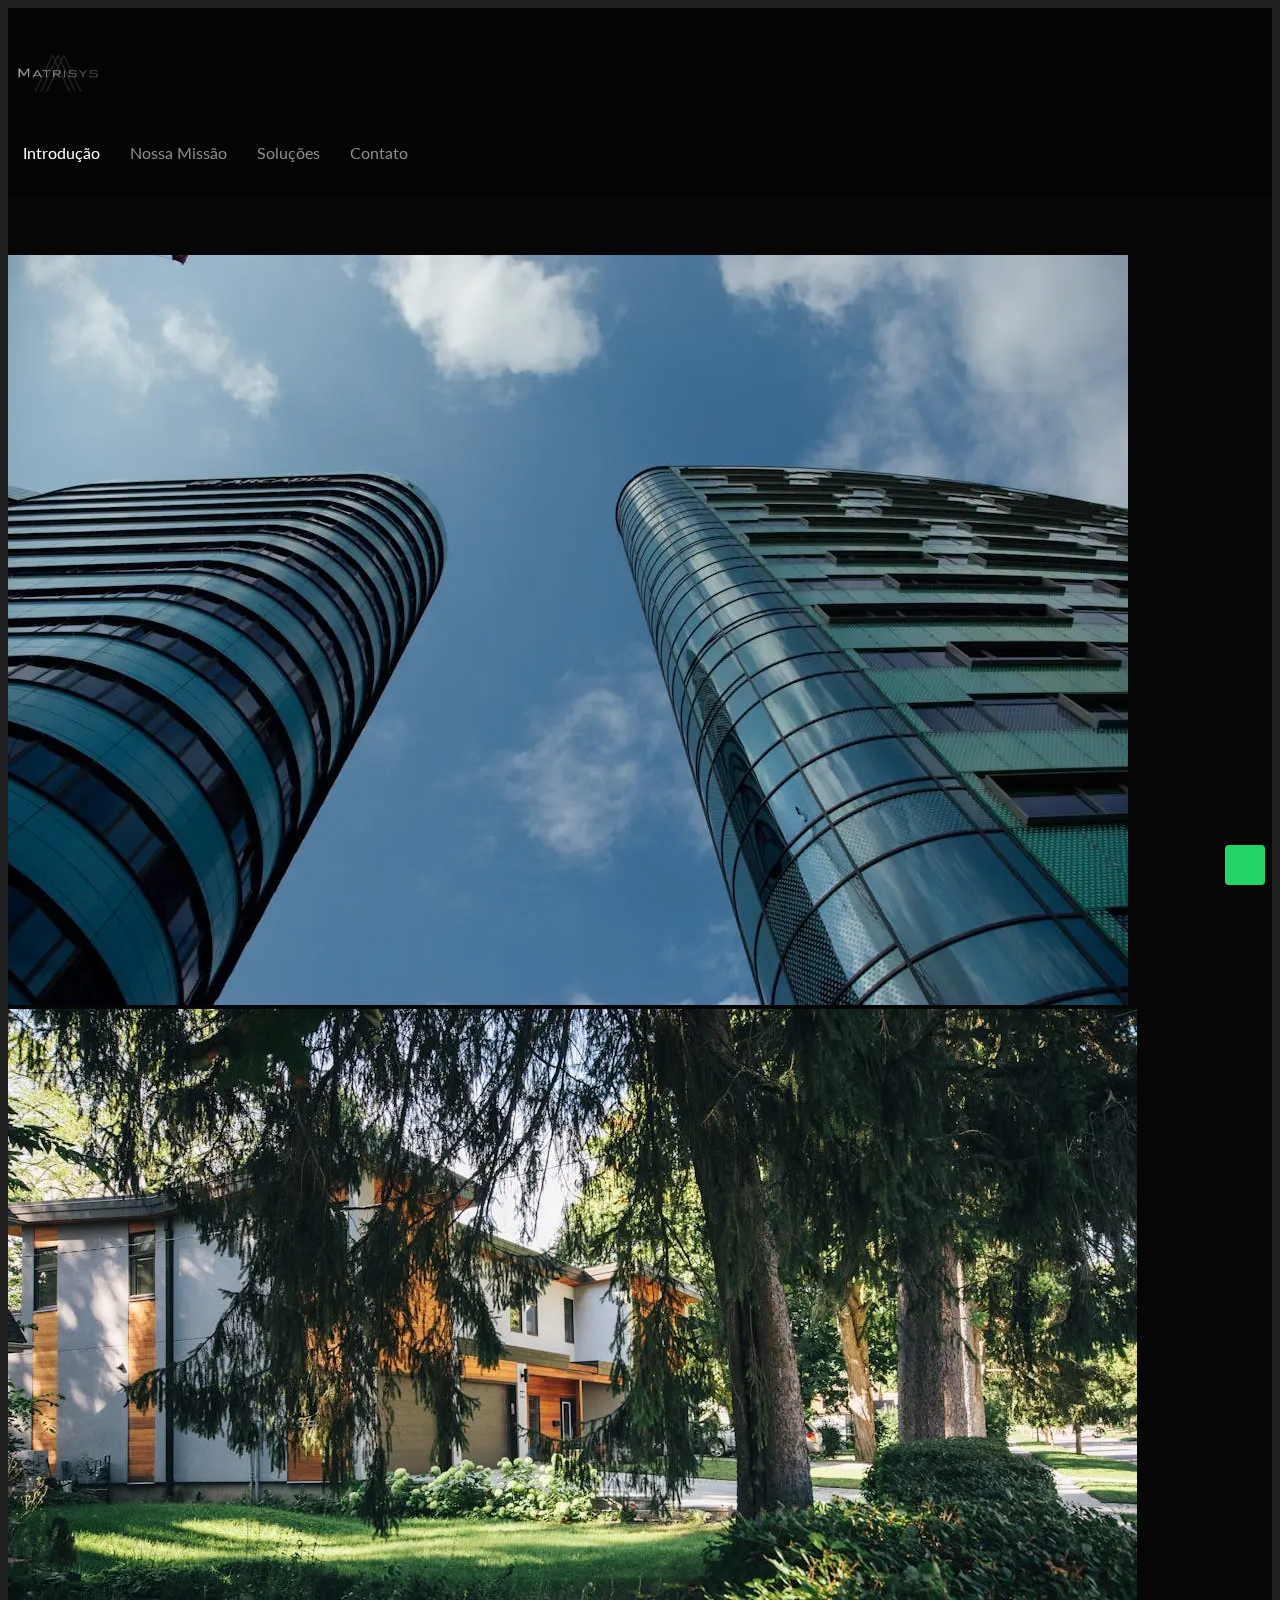
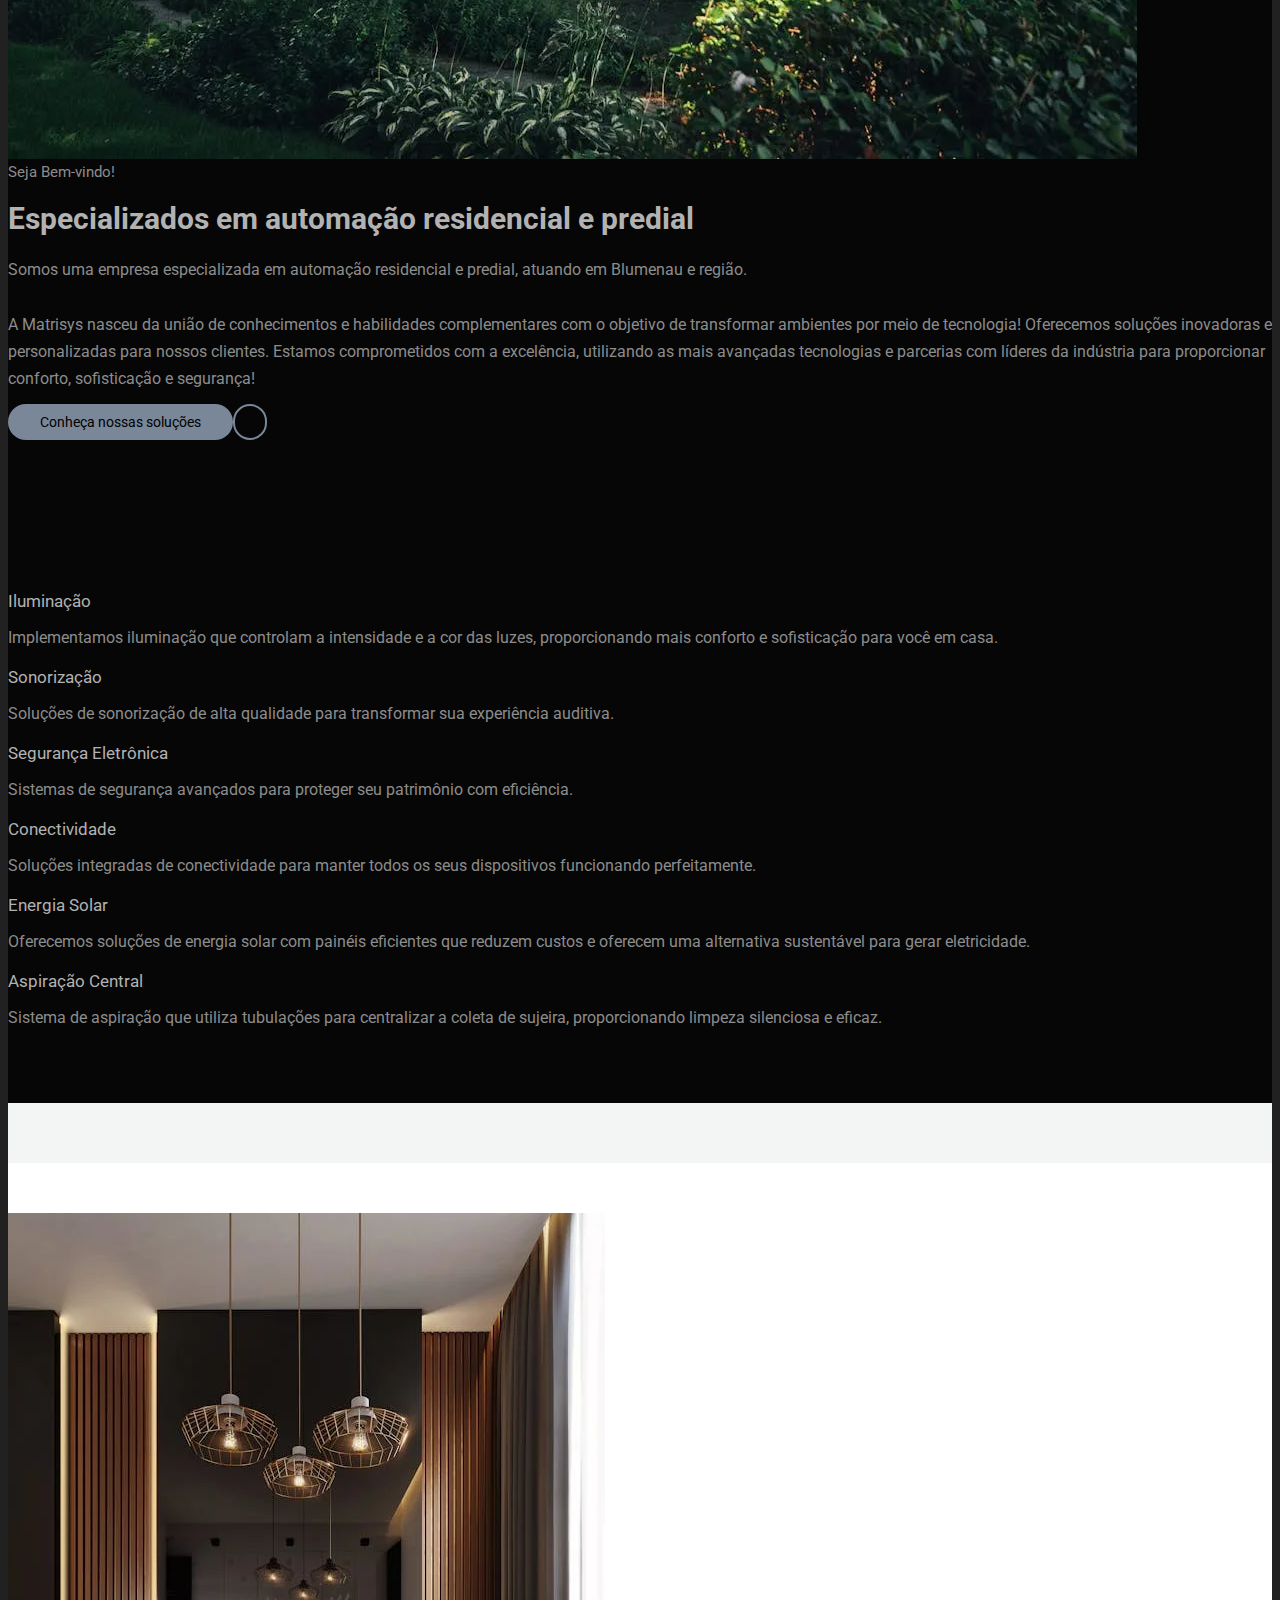
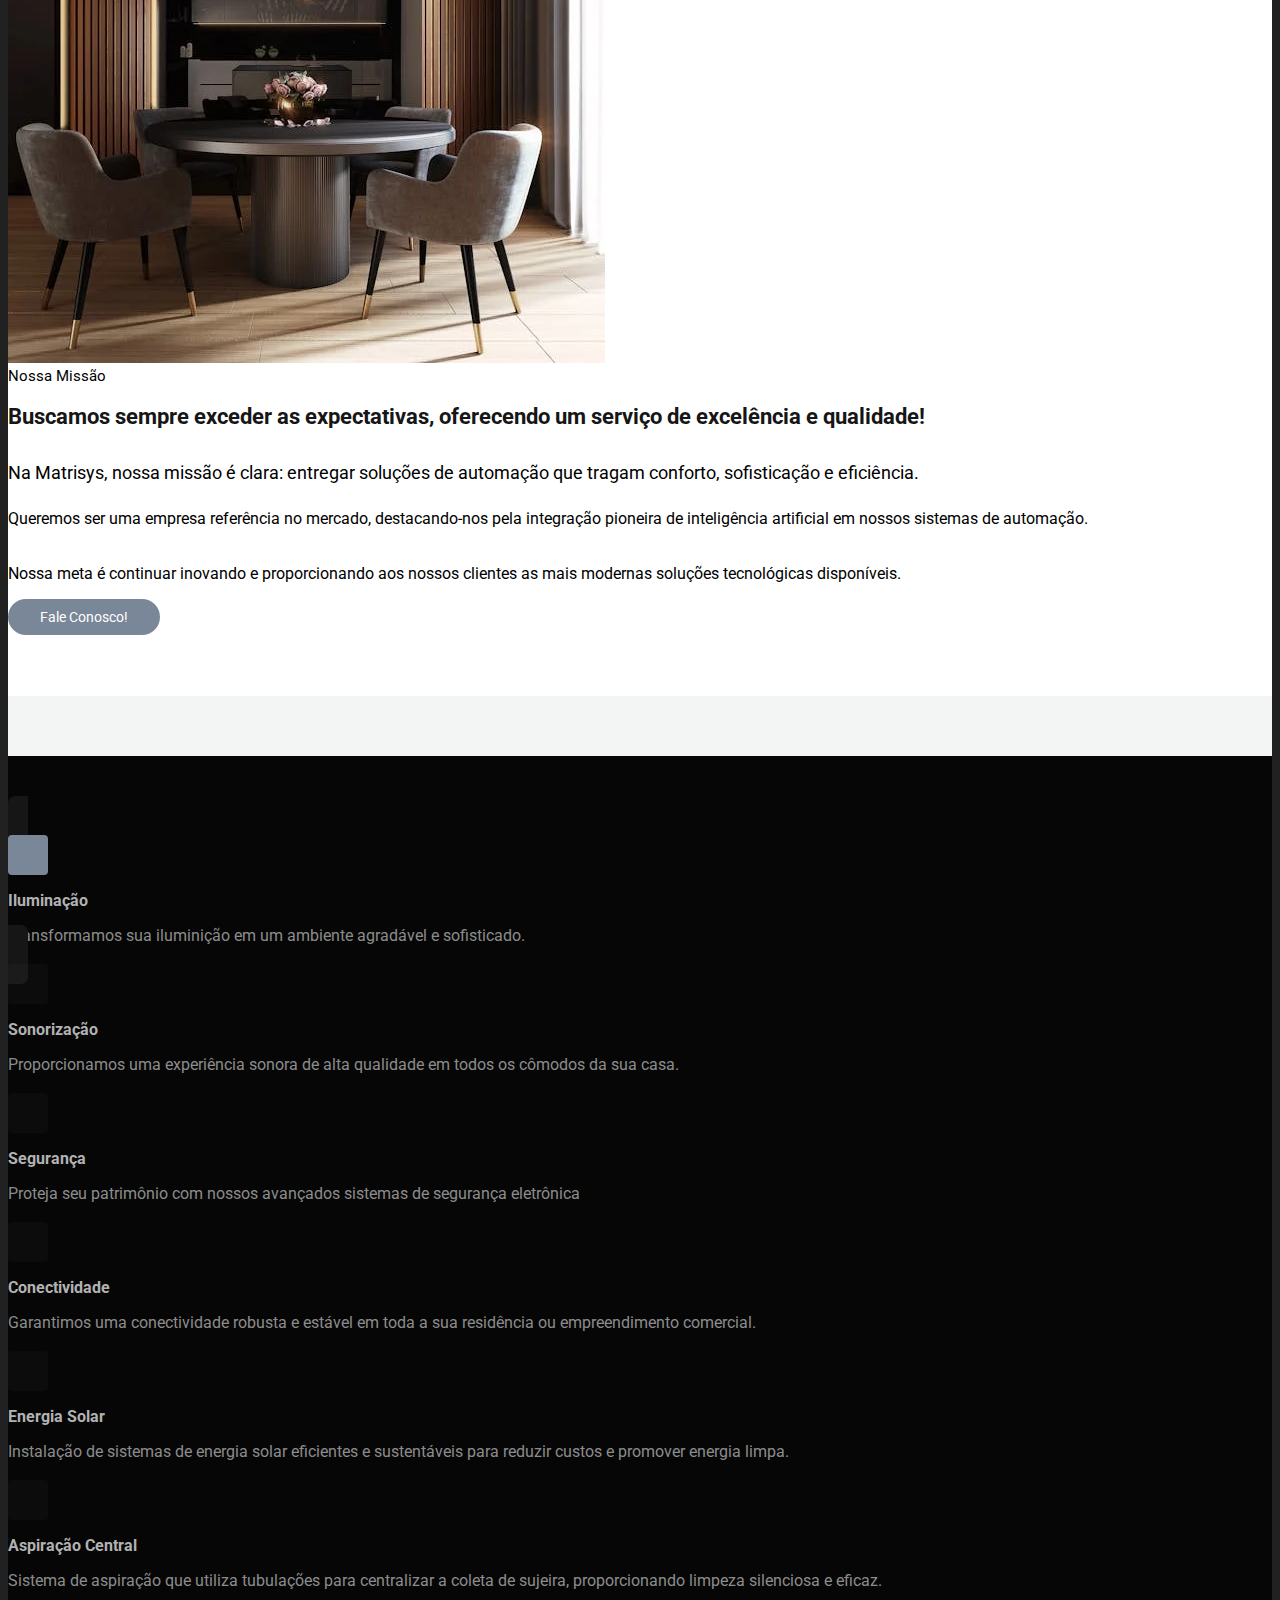
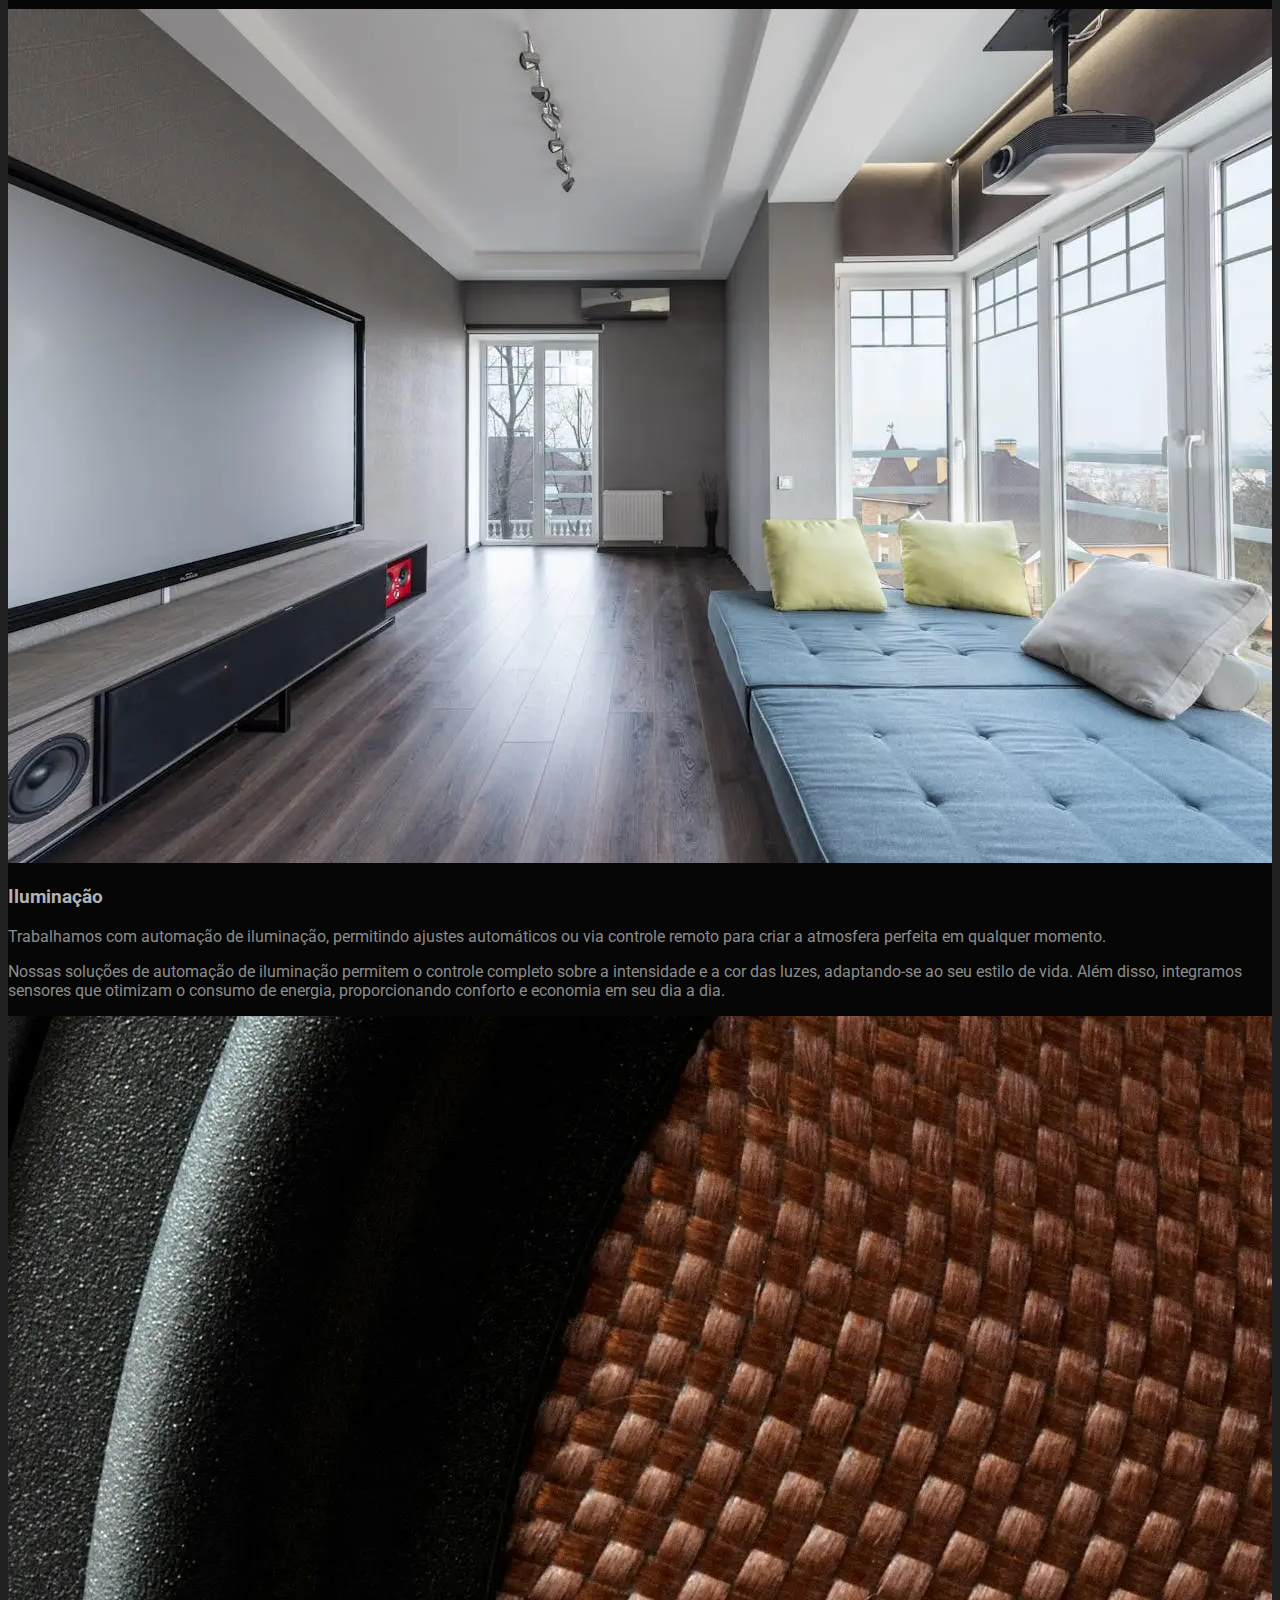
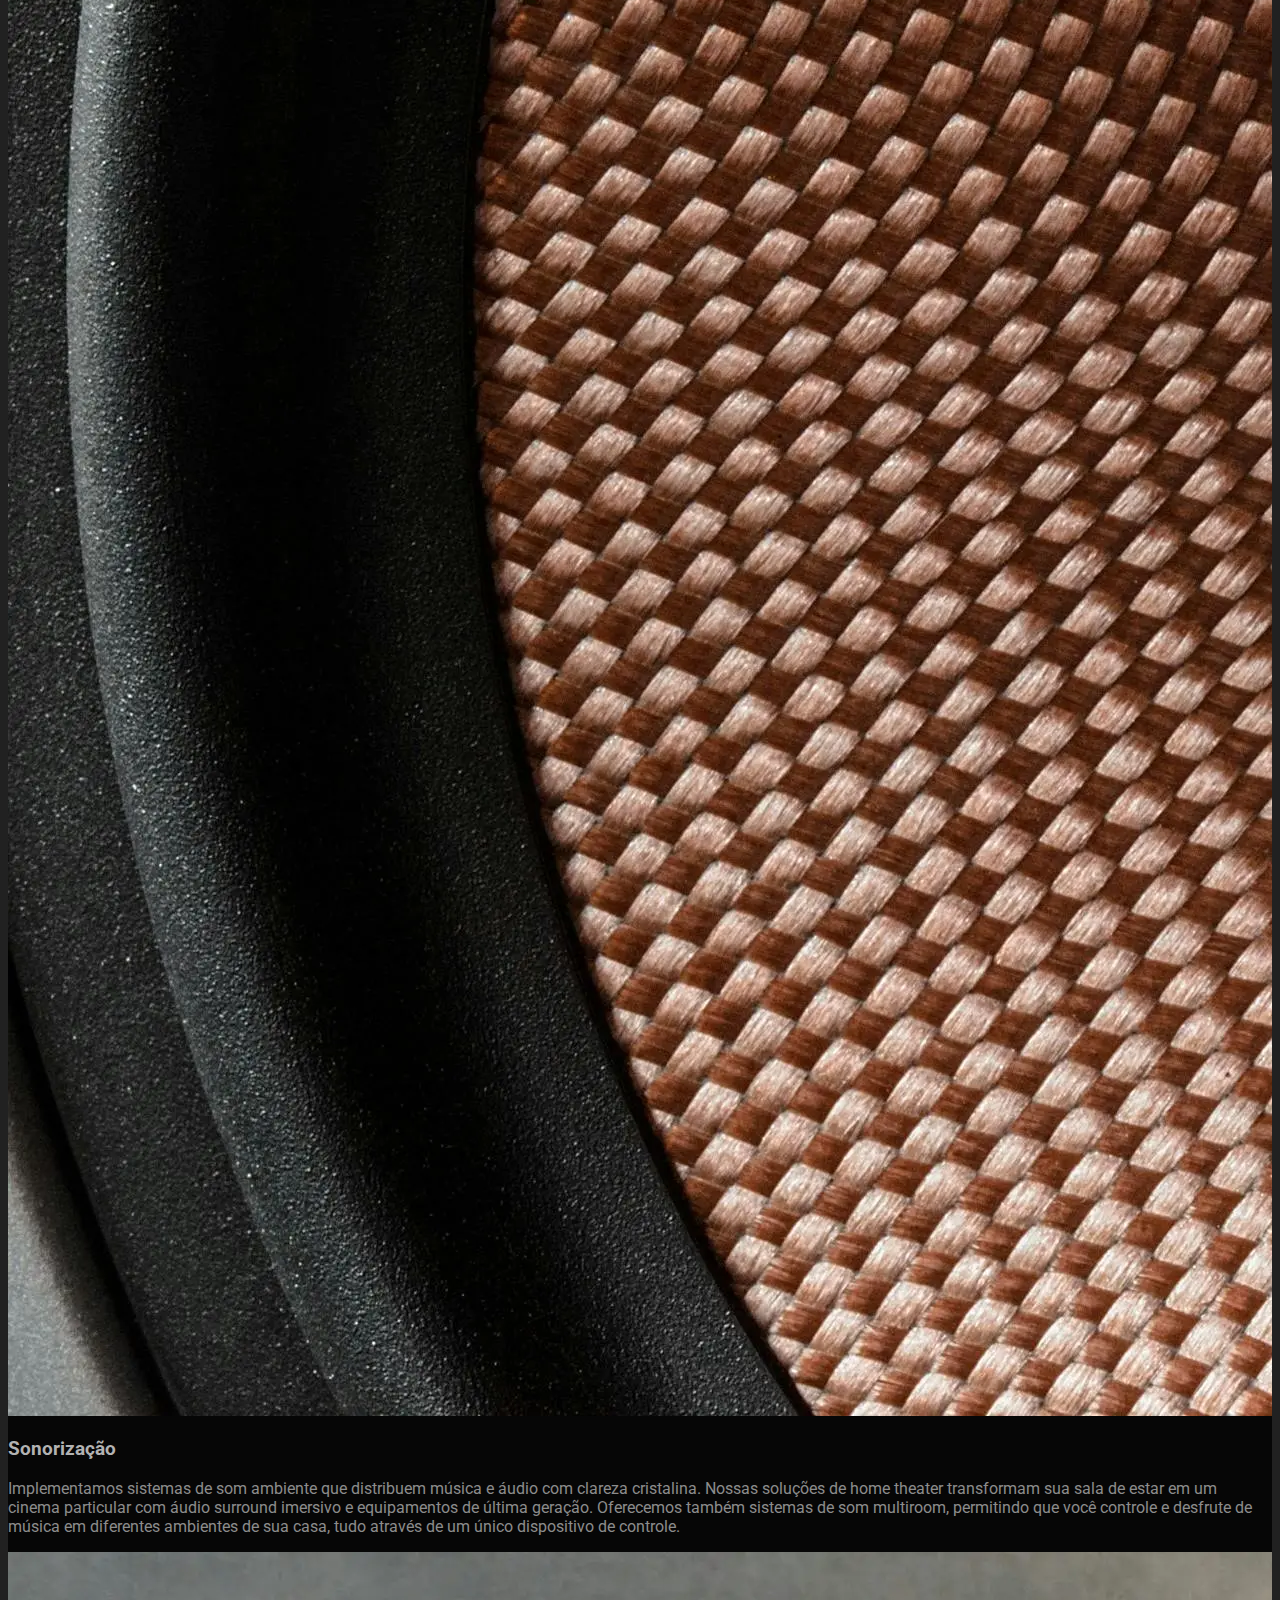
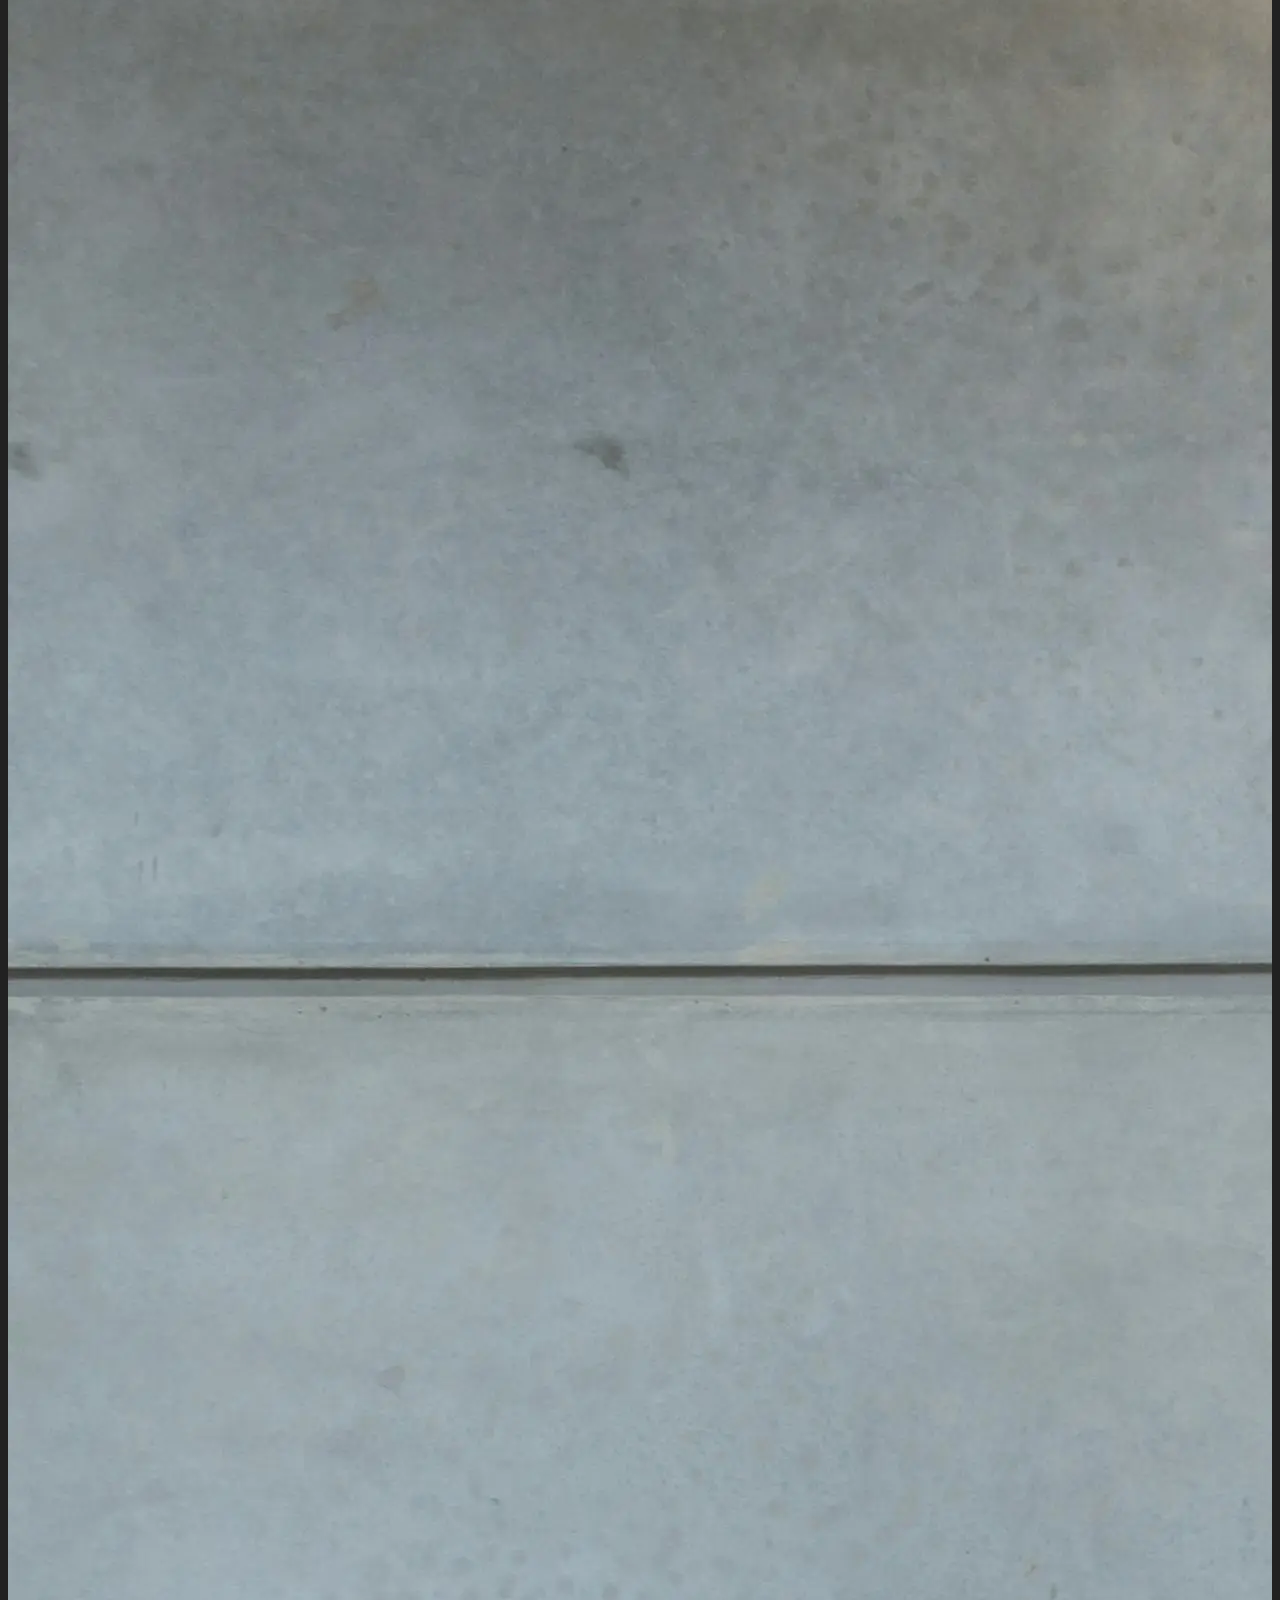
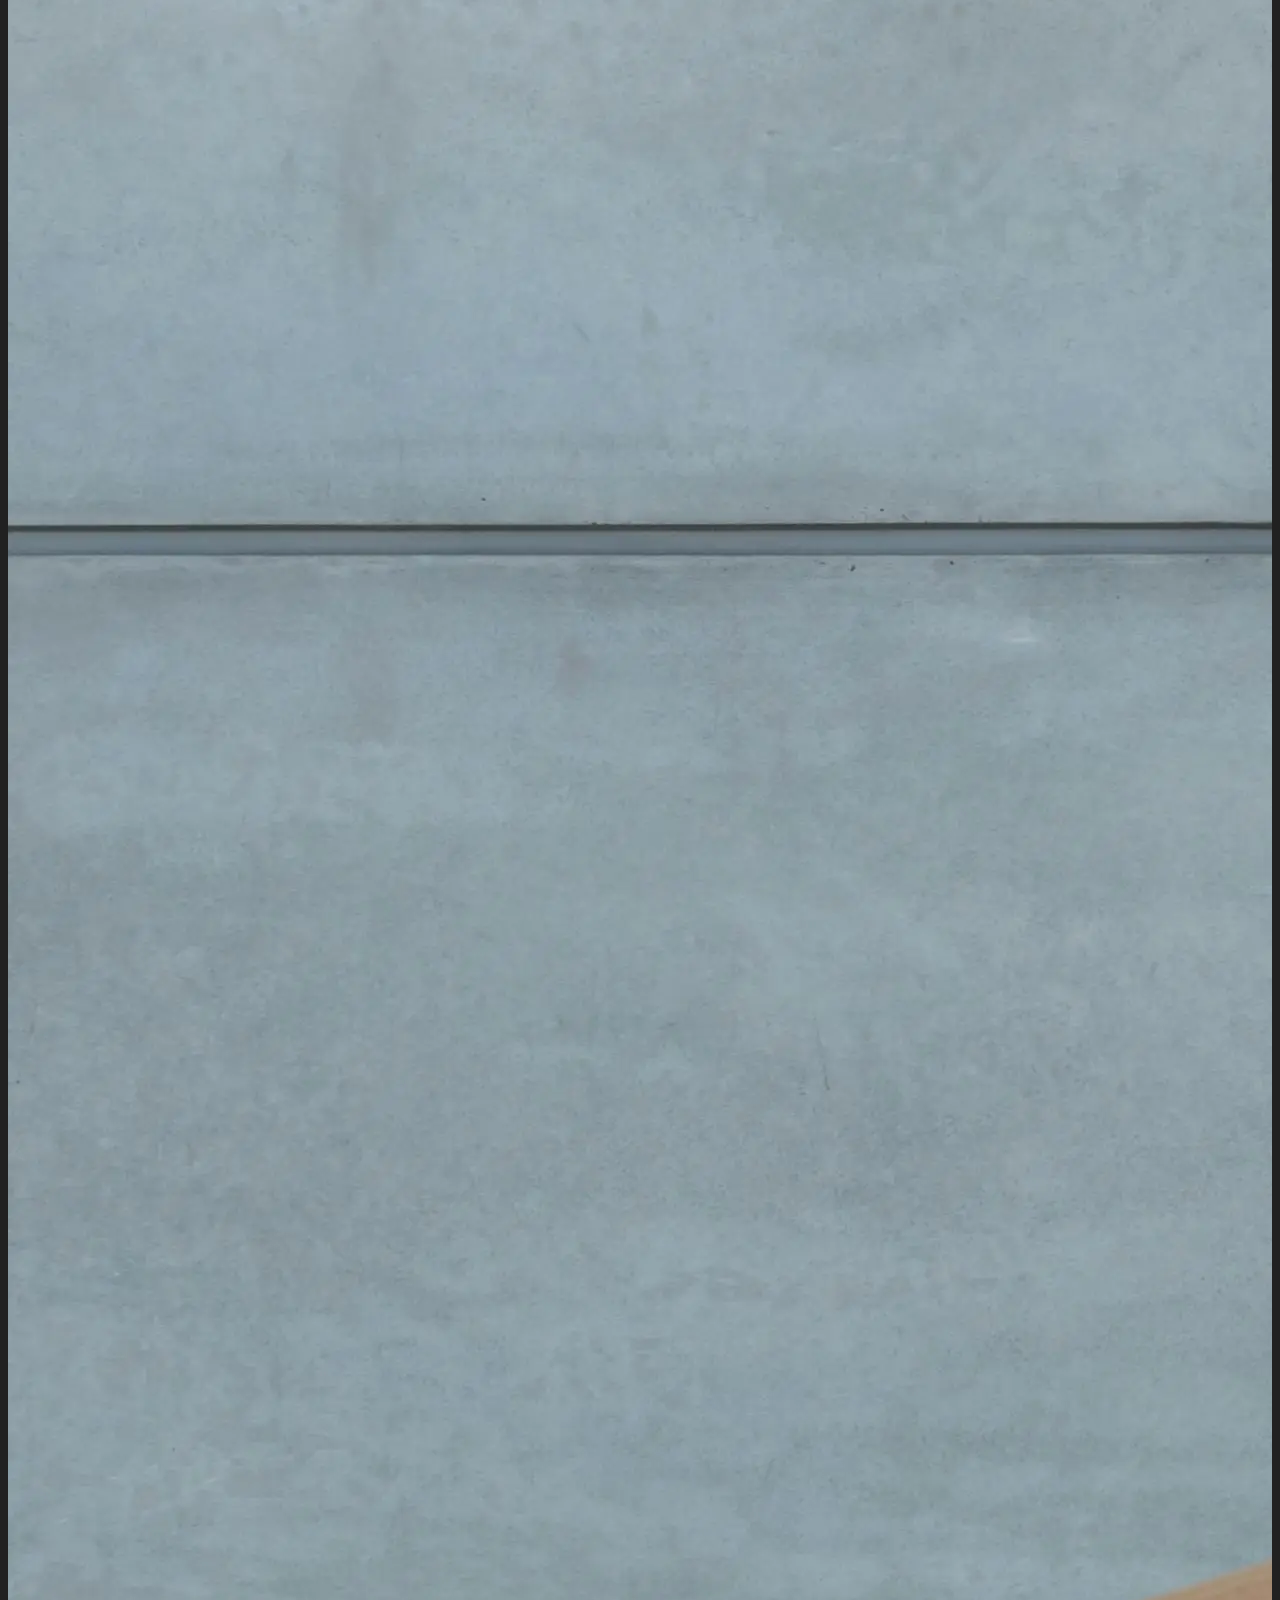
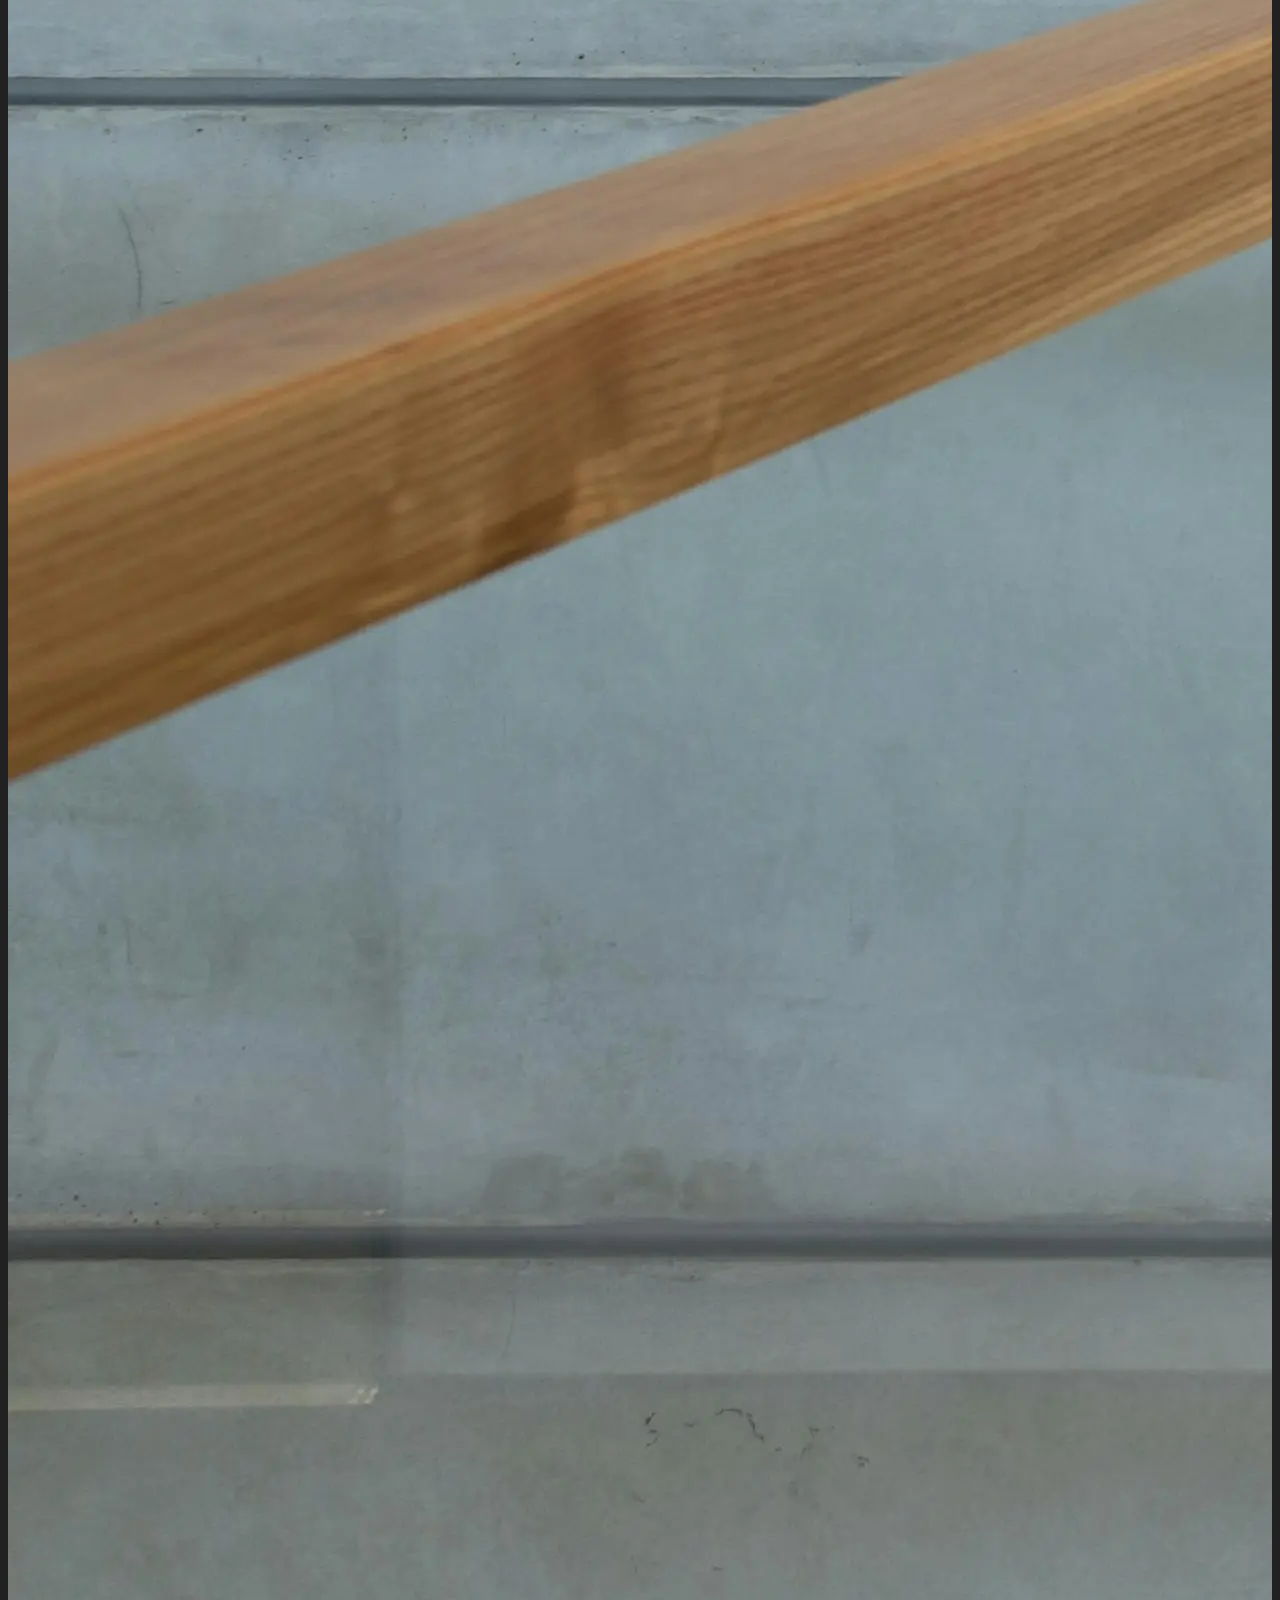
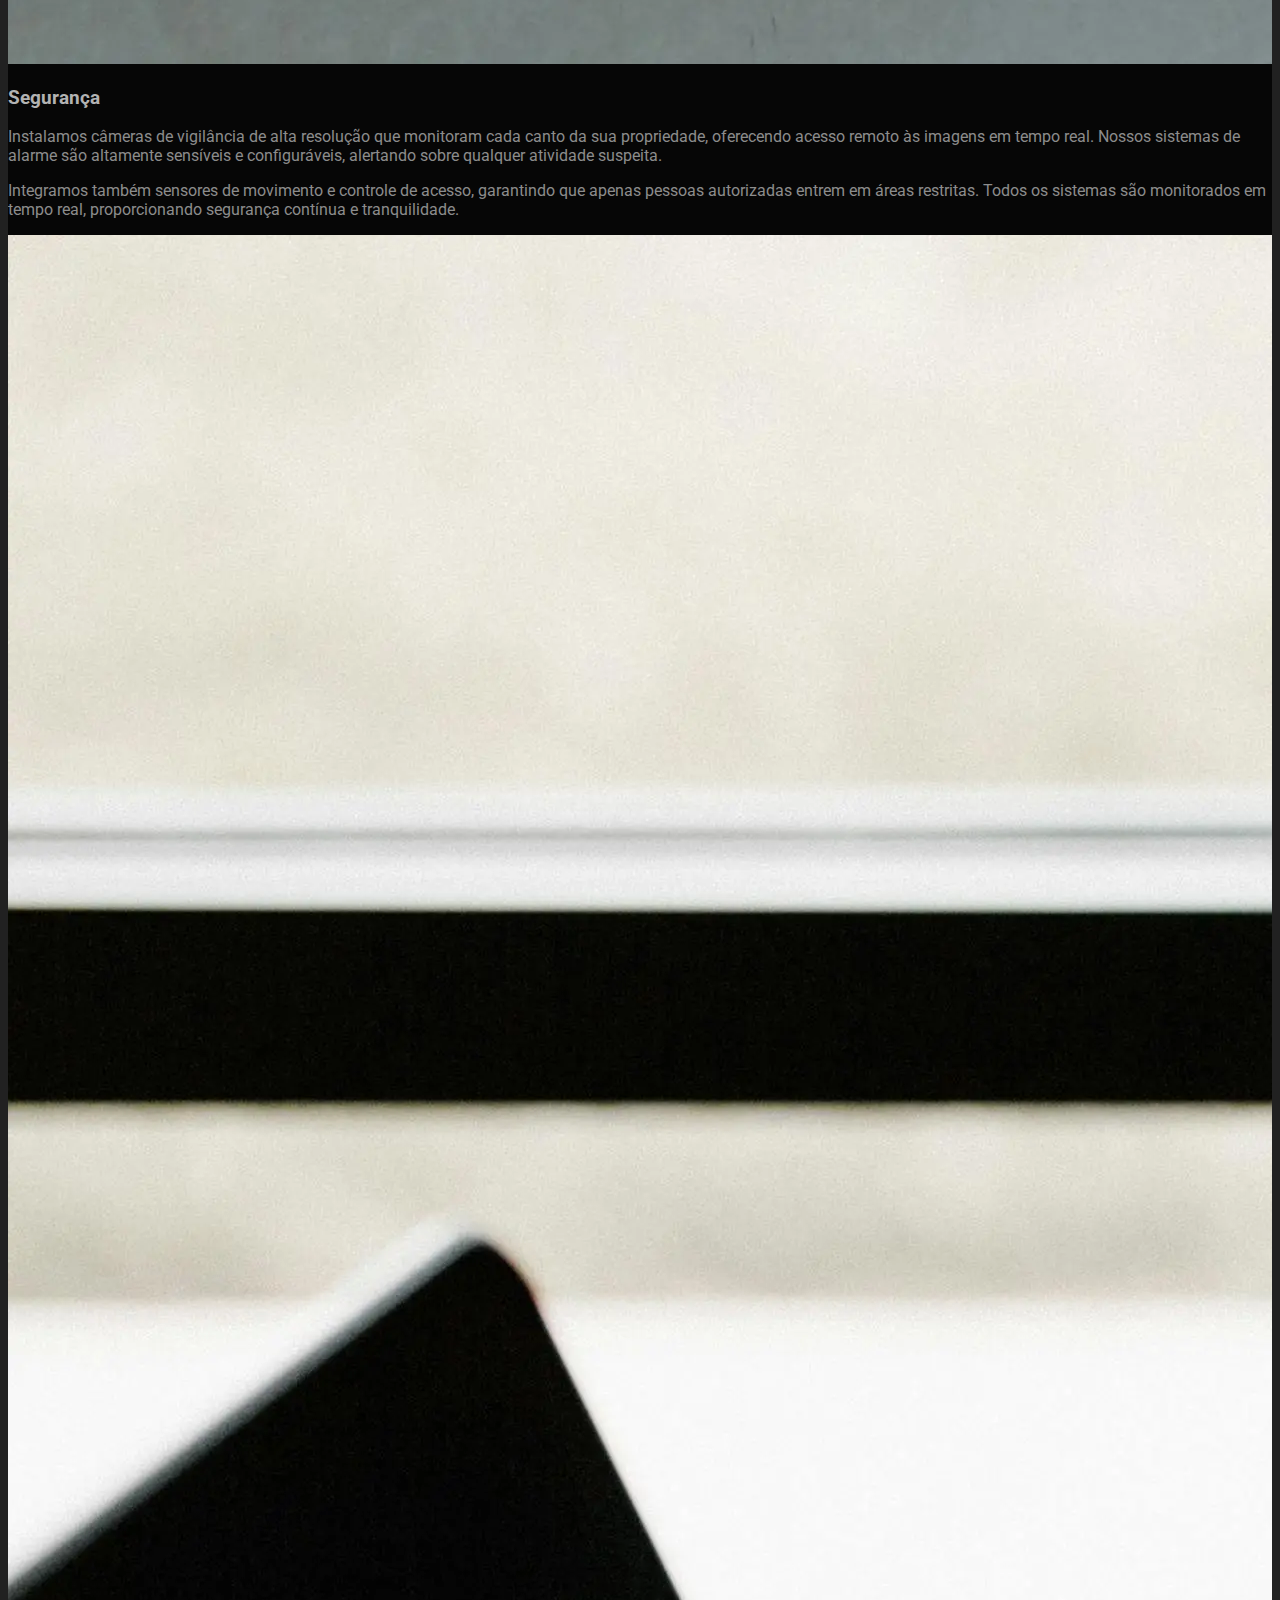
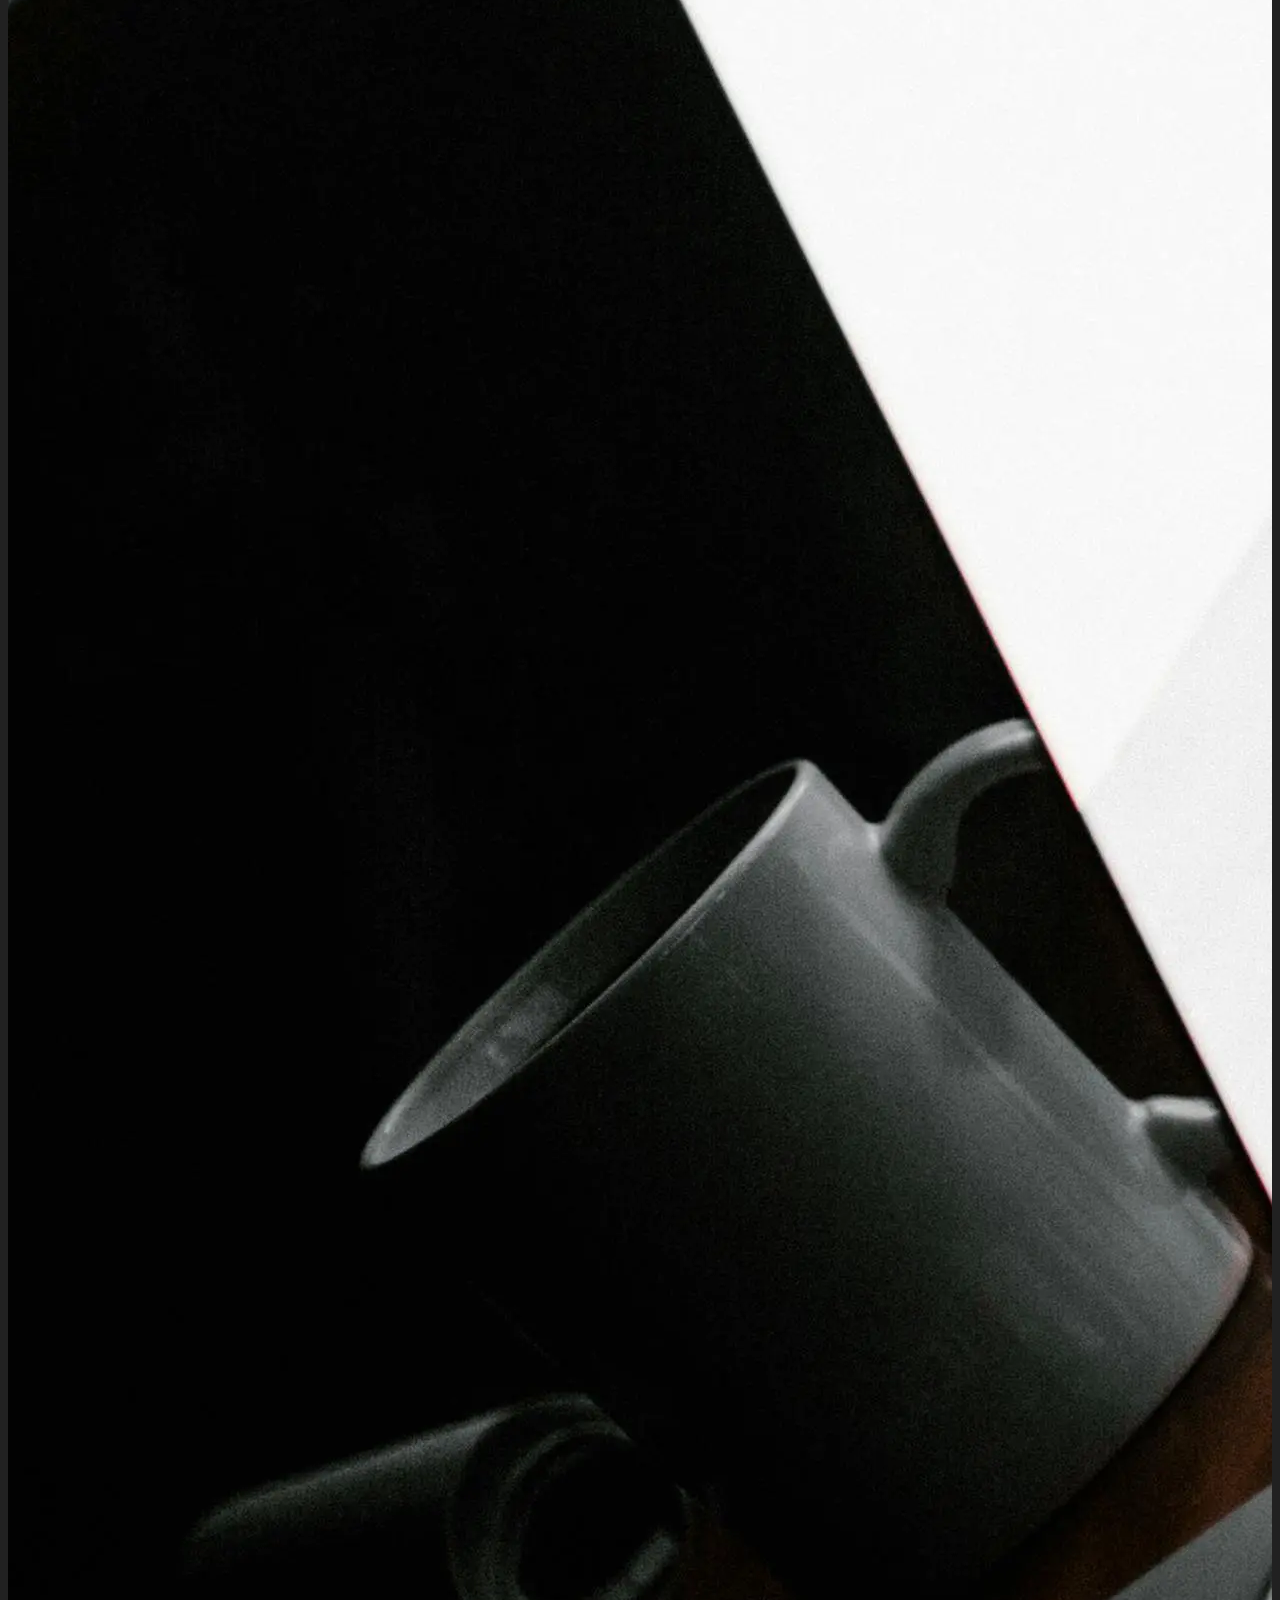
==== commit ce6169c0: "Aplicando propriedade ao website" ====
--- a/index.html
+++ b/index.html
@@ -3,7 +3,7 @@
 <head>
   <meta charset="utf-8">
   <meta content="width=device-width, initial-scale=1.0" name="viewport">
-  <title>Matrisys</title>
+  <title>Matrisys Automação</title>
   <meta content="" name="description">
   <meta content="" name="keywords">
 
@@ -77,7 +77,7 @@
   <link href="https://fonts.googleapis.com/css2?family=Roboto:ital,wght@0,100;0,300;0,400;0,500;0,700;0,900;1,100;1,300;1,400;1,500;1,700;1,900&family=Lato:ital,wght@0,100;0,300;0,400;0,700;0,900;1,100;1,300;1,400;1,700;1,900&display=swap" rel="stylesheet">
 
   <!-- Vendor CSS Files -->
-  <link href="assets/vendor/bootstrap/css/bootstrap.min.css" rel="stylesheet">
+  <link href="assets/vendor/bootstrap/css/bootstrap.css" rel="stylesheet">
   <link href="assets/vendor/bootstrap-icons/bootstrap-icons.css" rel="stylesheet">
   <link href="assets/vendor/aos/aos.css" rel="stylesheet">
   <link href="assets/vendor/swiper/swiper-bundle.min.css" rel="stylesheet">
@@ -165,7 +165,7 @@
             </p>
             <p class="mt-5" data-aos="fade-up">
               <a href="#tabs" class="btn btn-get-started">Conheça nossas soluções</a>
-              <a id="whatsapp-contact-about" href="https://wa.me/554788601955?text=Ol%C3%A1%2C%20Gostaria%20de%20de%20mais%20informa%C3%A7%C3%B5es" target="_blank" class="btn btn-get-started"><i class="bi bi-whatsapp"></i></a>
+              <a id="whatsapp-contact-about" href="https://wa.me/554733276100?text=Ol%C3%A1%2C%20Gostaria%20de%20de%20mais%20informa%C3%A7%C3%B5es" target="_blank" class="btn btn-get-started"><i class="bi bi-whatsapp"></i></a>
             </p>
           </div>
         </div>
@@ -181,11 +181,11 @@
           <div class="col-lg-4">
             <div class="services-item" data-aos="fade-up">
               <div class="services-icon">
-                <i class="bi bi-house-gear"></i>
-              </div>
-              <div>
-                <h3>Automação</h3>
-                <p>Implementamos sistemas que automatizam suas tarefas, proporcionando mais conforto e segurança para você. </p>
+                <i class="bi bi-lightbulb"></i>
+              </div>
+              <div>
+                <h3>Iluminação</h3>
+                <p>Implementamos iluminação que controlam a intensidade e a cor das luzes, proporcionando mais conforto e sofisticação para você em casa. </p>
               </div>
             </div>
           </div>
@@ -293,13 +293,13 @@
           <div class="col-lg-4 js-custom-dots">
             <a href="#" class="service-item link horizontal d-flex active" data-aos="fade-left" data-aos-delay="5000">
               <div class="service-icon color-1 mb-4">
-                <i class="bi bi-house-gear"></i>
+                <i class="bi bi-lightbulb"></i>
               </div>
               <!-- /.icon -->
               <div class="service-contents">
-                <h3>Automação</h3>
+                <h3>Iluminação</h3>
                 <p>
-                  Transformamos sua residência em um ambiente inteligente e funcional.
+                  Transformamos sua iluminição em um ambiente agradável e sofisticado.
                 </p>
               </div>
               <!-- /.service-contents-->
@@ -407,14 +407,14 @@
                 <div class="swiper-slide">
                   <img src="assets\img\tabs.webp" alt= "Sofa with television" class="img-fluid">
                   <div class="p-4">
-                    <h3 class="text-gray h5 mb-3">Automação</h3>
+                    <h3 class="text-gray h5 mb-3">Iluminação</h3>
                     <div class="row">
                       <div class="col-lg-14">
                         <p>
                           Trabalhamos com automação de iluminação, permitindo ajustes automáticos ou via controle remoto para criar a atmosfera perfeita em qualquer momento. 
                         </p>
                         <p>
-                          Nossas soluções de automação de cortinas e persianas oferecem controle total sobre a entrada de luz e privacidade, ajustando-se conforme sua necessidade. Além disso, integramos sistemas de climatização que otimizam a temperatura ambiente, garantindo conforto e economia de energia.
+                          Nossas soluções de automação de iluminação permitem o controle completo sobre a intensidade e a cor das luzes, adaptando-se ao seu estilo de vida. Além disso, integramos sensores que otimizam o consumo de energia, proporcionando conforto e economia em seu dia a dia.
                         </p>
                       </div>
                     </div>
@@ -573,7 +573,7 @@
               <i class="bi bi-telephone flex-shrink-0"></i>
               <div>
                 <h4>Ligue para nós</h4>
-                <p>(47) 98860-1965</p>
+                <p>(47) 3327-6100</p>
               </div>
             </div>
             <!-- End Info Item -->
@@ -583,7 +583,7 @@
               <i class="bi bi-envelope flex-shrink-0"></i>
               <div>
                 <h4>Mande um e-mail</h4>
-                <p>matrisys@protonmail.com</p>
+                <p>contato@matrisys.com.br</p>
               </div>
             </div>
             <!-- End Info Item -->
@@ -600,12 +600,12 @@
 
             <br>
               <div class="info-item d-flex" data-aos="fade-up" data-aos-delay="400">
-                <a href="mailto:matrisys@protonmail.com" target="_blank" style="width: 100%">
+                <a href="mailto:contato@matrisys.com.br" target="_blank" style="width: 100%">
                   <button type="button" class="btn btn-contact-left btn-dark justify-content-center" style="width: 100%">
                   <i class="bi bi-envelope" style="color: white !important;"></i>
                   </button>
                 </a>
-                <a href="https://wa.me/554788601955?text=Ol%C3%A1%2C%20Gostaria%20de%20mais%20informa%C3%A7%C3%B5es" target="_blank" style="width: 100%">
+                <a href="https://wa.me/554733276100?text=Ol%C3%A1%2C%20Gostaria%20de%20mais%20informa%C3%A7%C3%B5es" target="_blank" style="width: 100%">
                   <button type="button" class="btn btn-contact-right btn-whatsapp" style="width: 100%">
                     <i class="bi bi-whatsapp" style="color: white !important;"></i>
                   </button>
@@ -644,7 +644,7 @@
         <div class="widget">
           <h3 class="widget-heading">Nossos Serviços</h3>
           <ul class="list-unstyled">
-            <li><a href="#tabs">Automação </a></li>
+            <li><a href="#tabs">Iluminação </a></li>
             <li><a href="#tabs">Sonorização</a></li>
             <li><a href="#tabs">Segurança Eletrônica</a></li>
             <li><a href="#tabs">Conectividade</a></li>
@@ -660,7 +660,7 @@
           <h3 class="widget-heading">Fale Conosco!</h3>
           <ul class="list-unstyled social-icons light mb-3 d-flex justify-content-start">
             <li class="me-3">
-              <a href="https://wa.me/554788601955?text=Ol%C3%A1%2C%20Gostaria%20de%20mais%20informa%C3%A7%C3%B5es" target="_blank">
+              <a href="https://wa.me/554733276100?text=Ol%C3%A1%2C%20Gostaria%20de%20mais%20informa%C3%A7%C3%B5es" target="_blank">
                 <span class="bi bi-whatsapp"></span>
               </a>
             </li>
@@ -710,13 +710,9 @@
       </div>
 
       <div class="copyright d-flex flex-column flex-md-row align-items-center justify-content-md-between">
-        <p>© <span>Copyright</span> <strong class="px-1 sitename">Active.</strong> <span>All Rights Reserved</span></p>
+        <p>© <span>Copyright</span> <strong class="px-1 sitename">Matrisys.</strong> <span>All Rights Reserved</span></p>
         <div class="credits">
-          <!-- All the links in the footer should remain intact. -->
-          <!-- You can delete the links only if you've purchased the pro version. -->
-          <!-- Licensing information: https://bootstrapmade.com/license/ -->
-          <!-- Purchase the pro version with working PHP/AJAX contact form: [buy-url] -->
-          Designed by <a href="https://bootstrapmade.com/">BootstrapMade</a>
+          Designed by <a href="https://www.instagram.com/matrisys_automacao/">Matrisys Teams</a>
         </div>
       </div>
     </div>
@@ -724,7 +720,7 @@
   <div id="loaders">
     <!-- Scroll Top -->
     <a href="#" id="scroll-top" class="scroll-top d-flex align-items-center justify-content-center"><i class="bi bi-arrow-up-short"></i></a>
-    <a href="https://wa.me/554788601955?text=Ol%C3%A1%2C%20Gostaria%20de%20mais%20informa%C3%A7%C3%B5es" target="_blank" id="whatsapp-button-fixed" class="scroll-whatsapp d-flex align-items-center justify-content-center active"><i class="bi bi-whatsapp"></i></a>
+    <a href="https://wa.me/554733276100?text=Ol%C3%A1%2C%20Gostaria%20de%20mais%20informa%C3%A7%C3%B5es" target="_blank" id="whatsapp-button-fixed" class="scroll-whatsapp d-flex align-items-center justify-content-center active"><i class="bi bi-whatsapp"></i></a>
 
     <!-- Preloader -->
     <div id="preloader"></div>
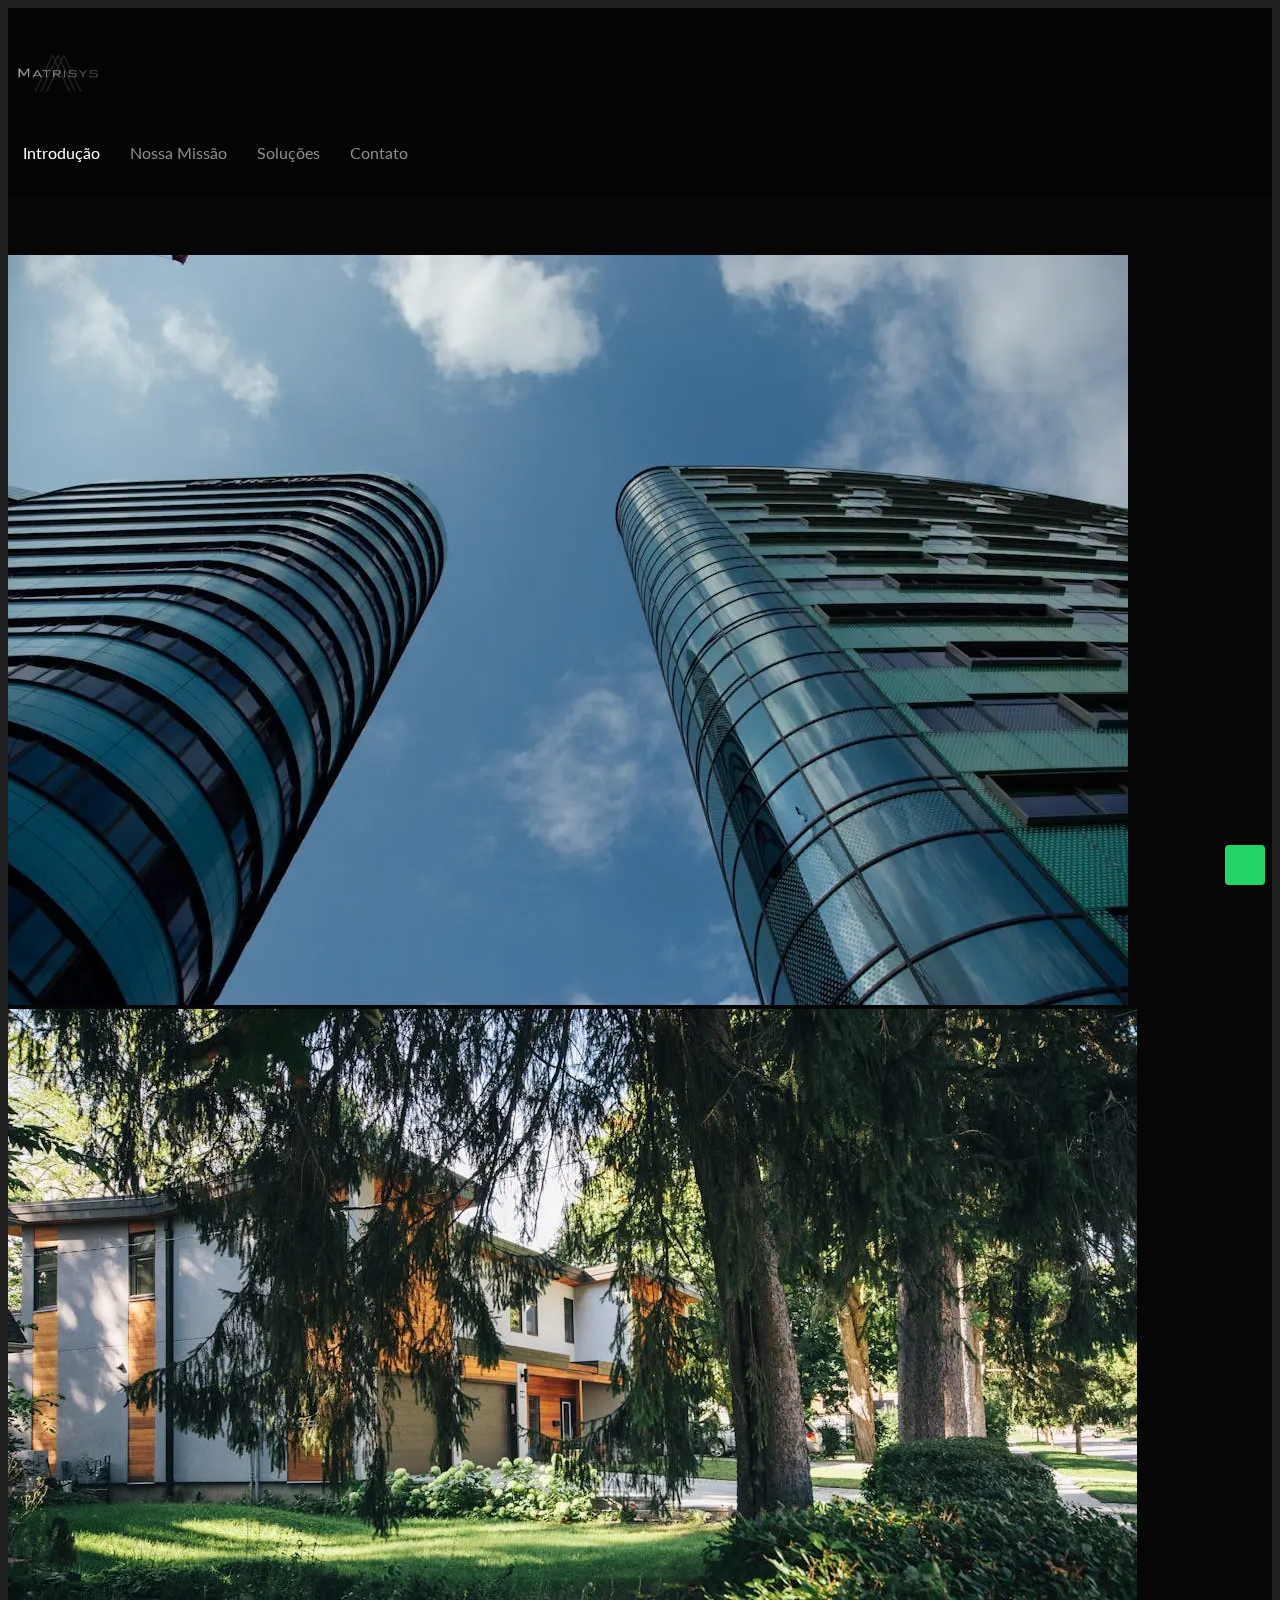
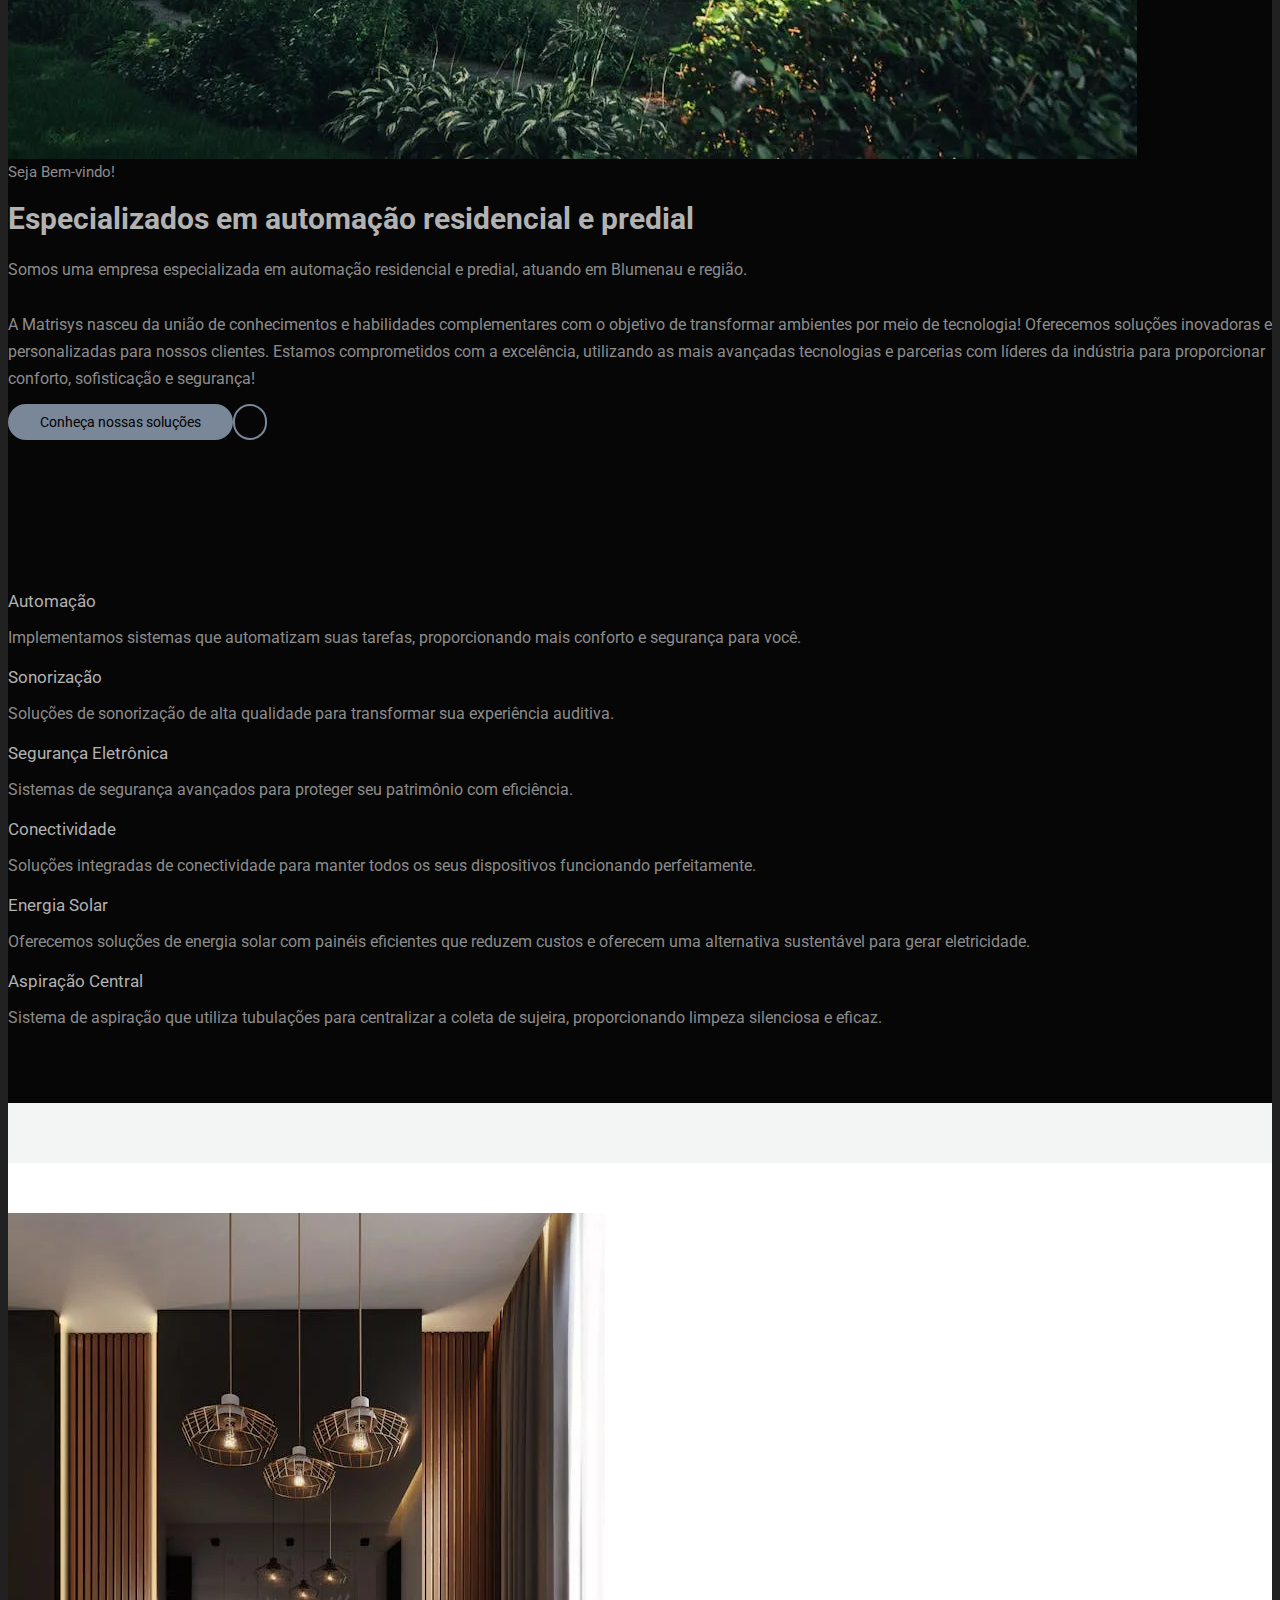
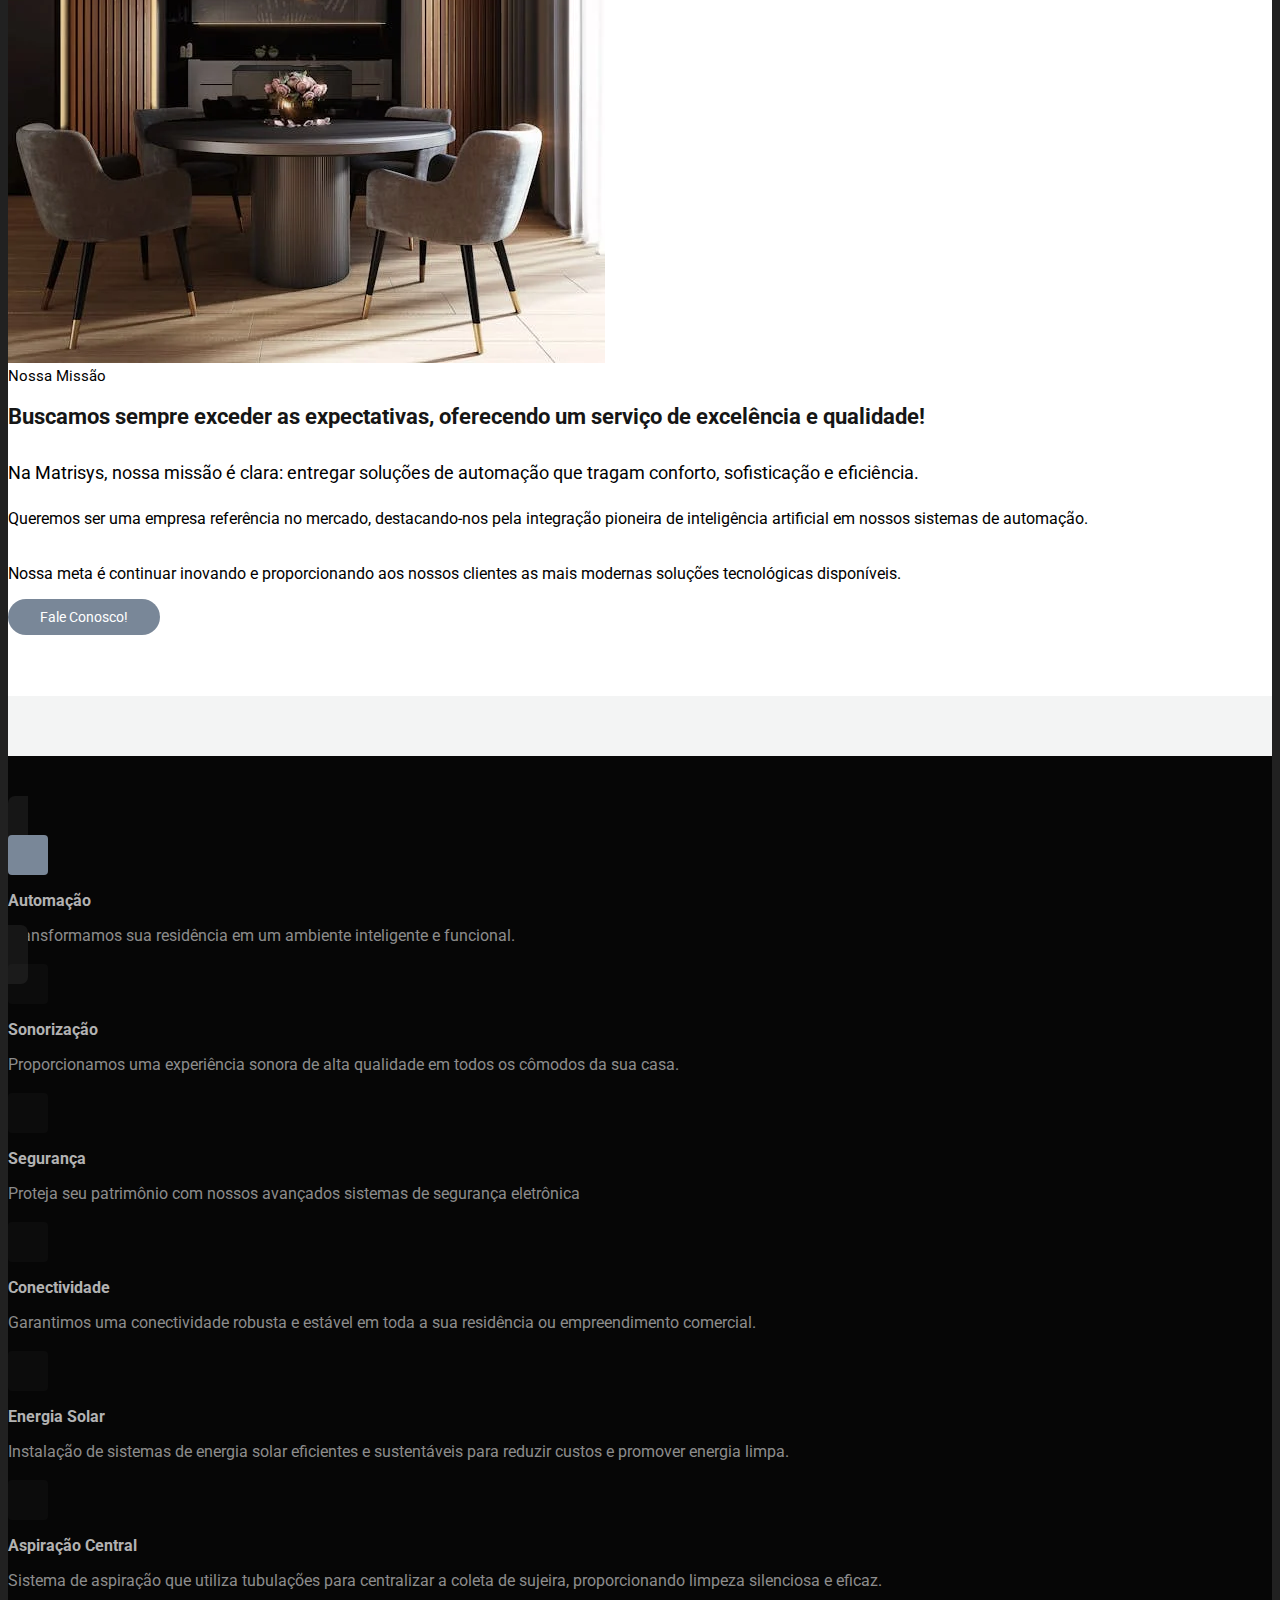
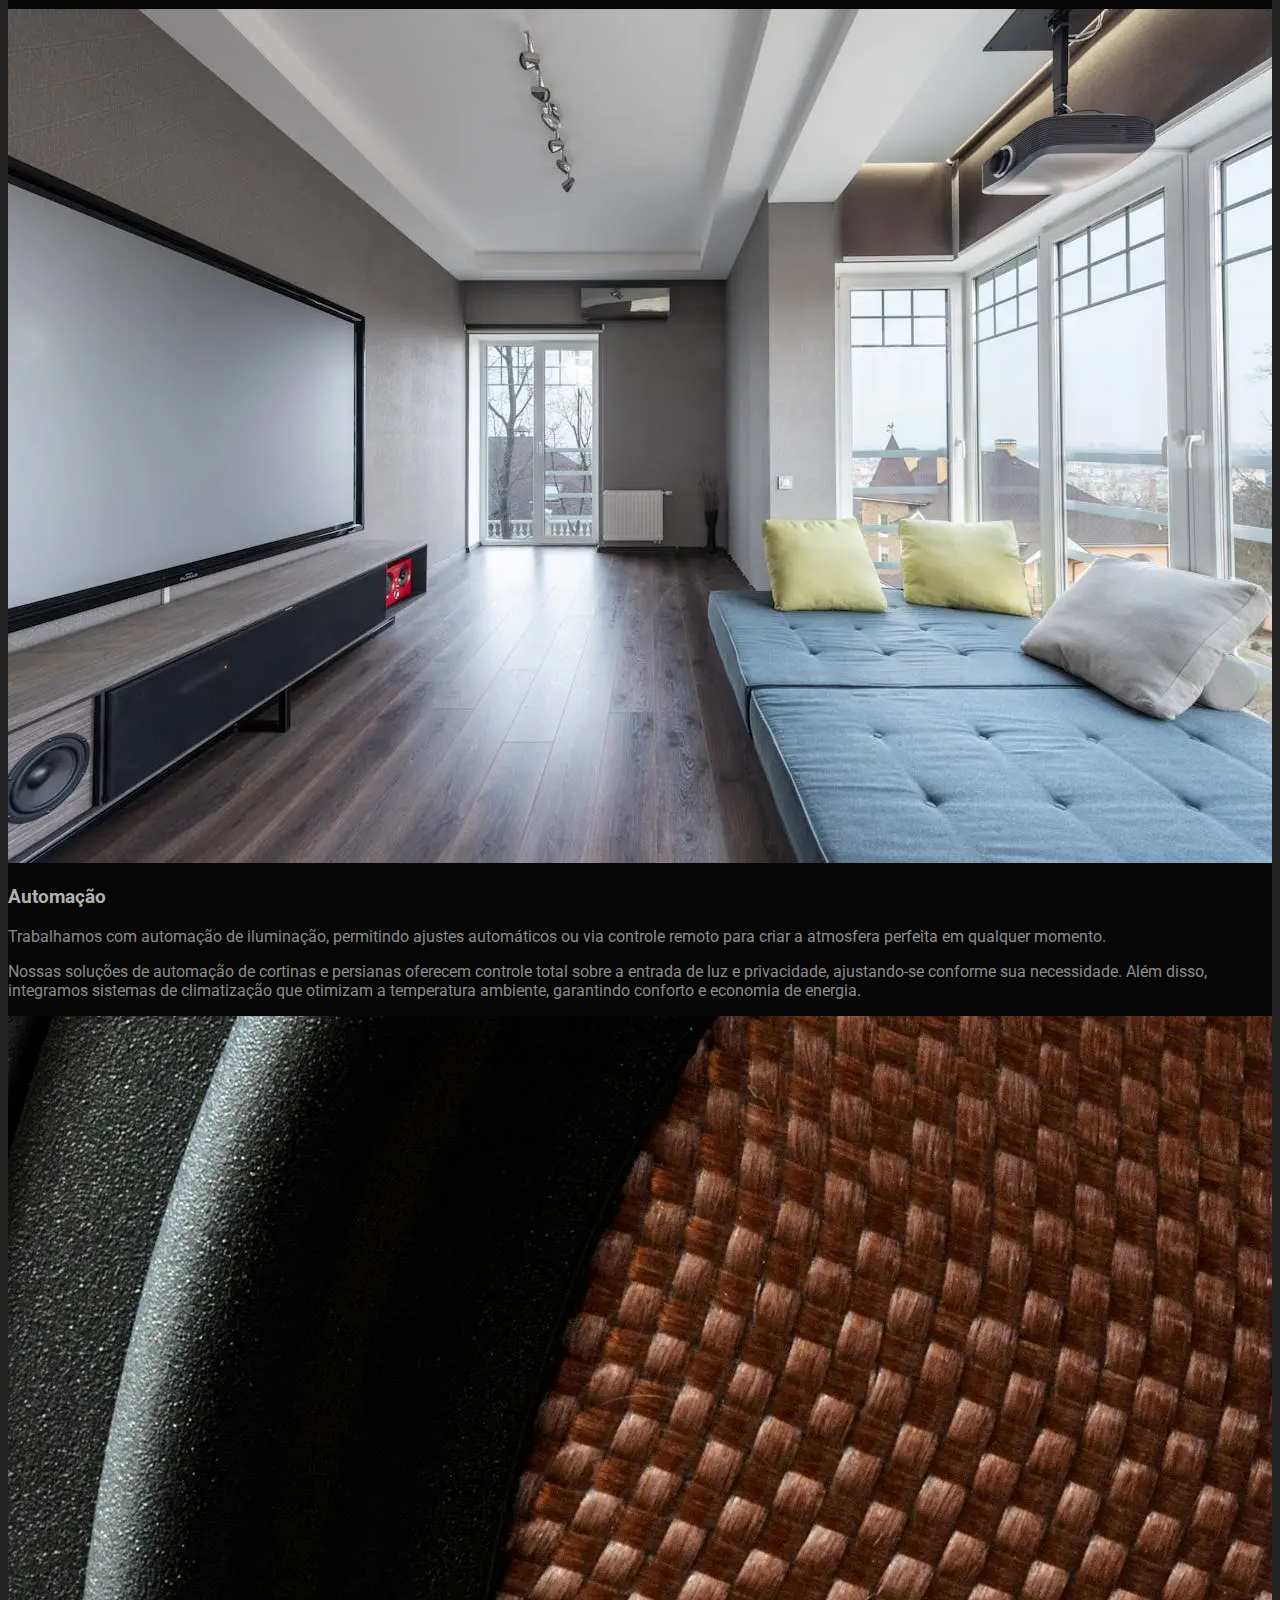
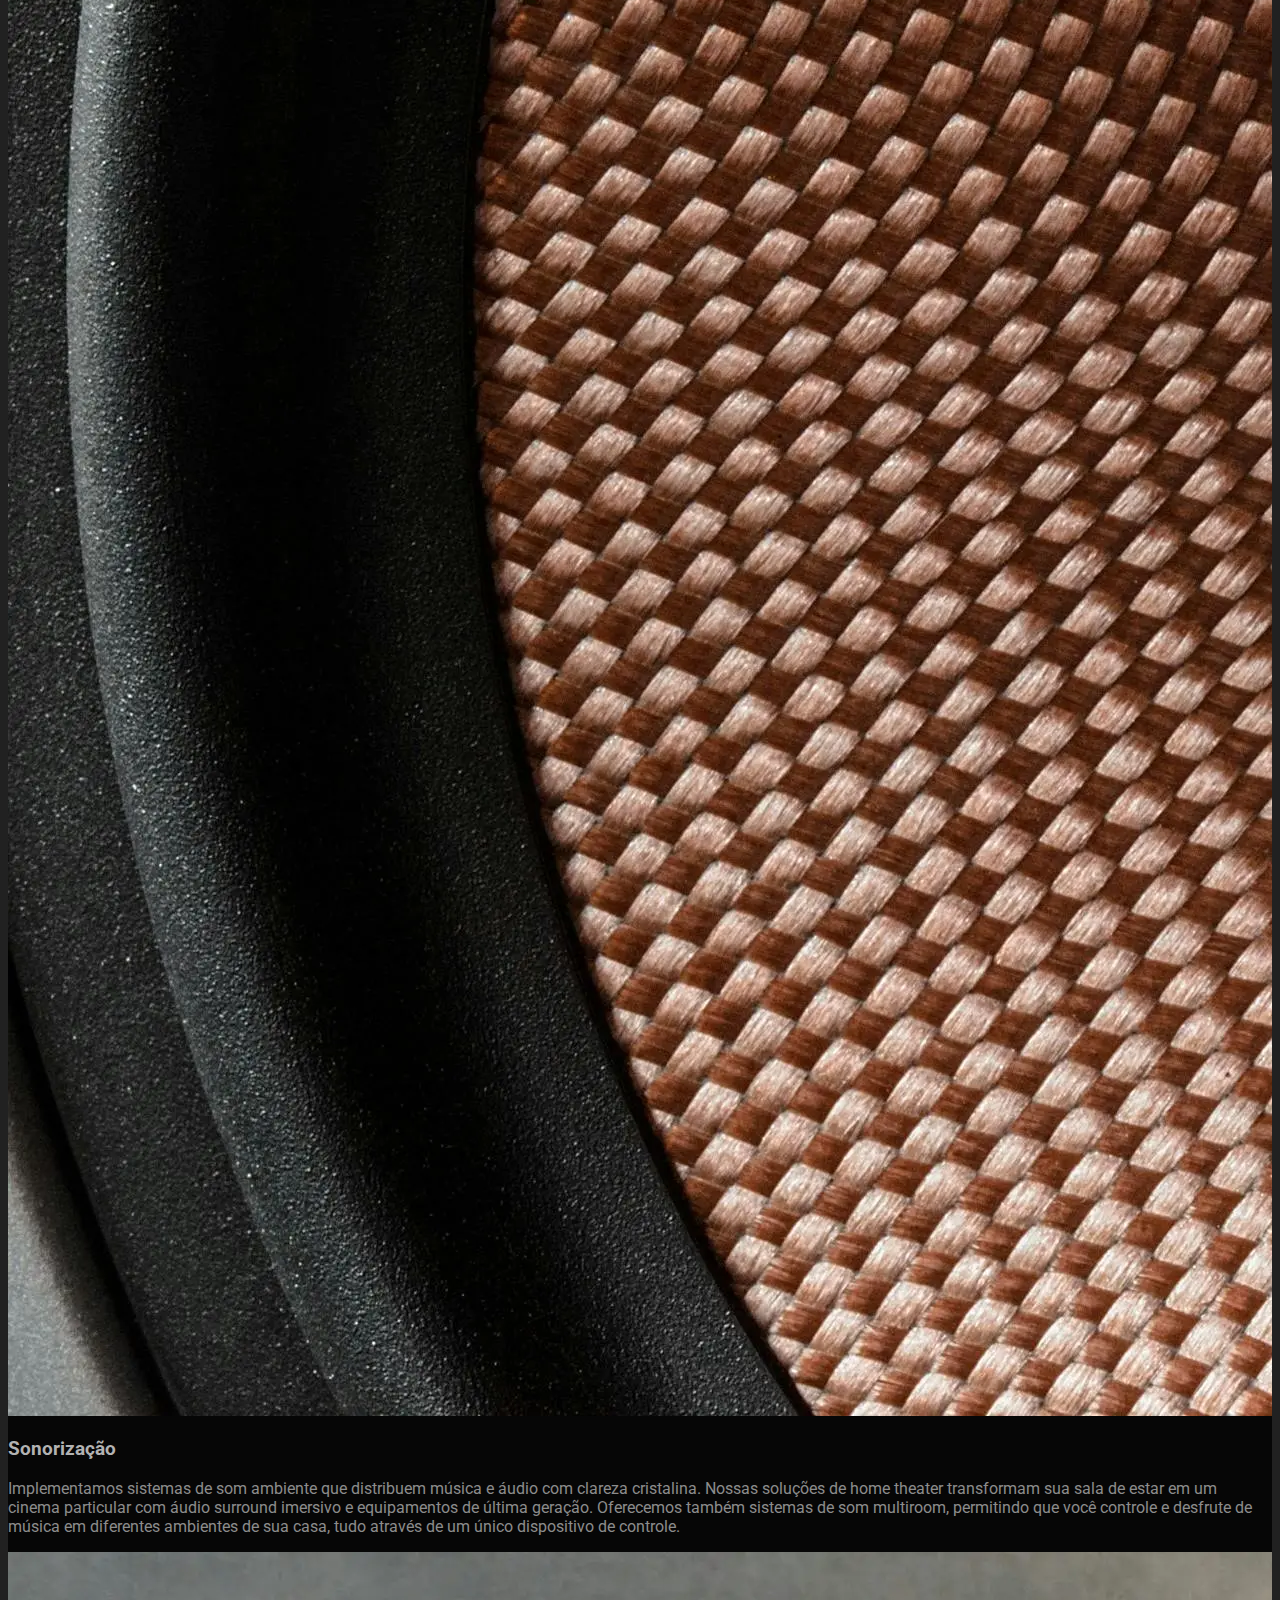
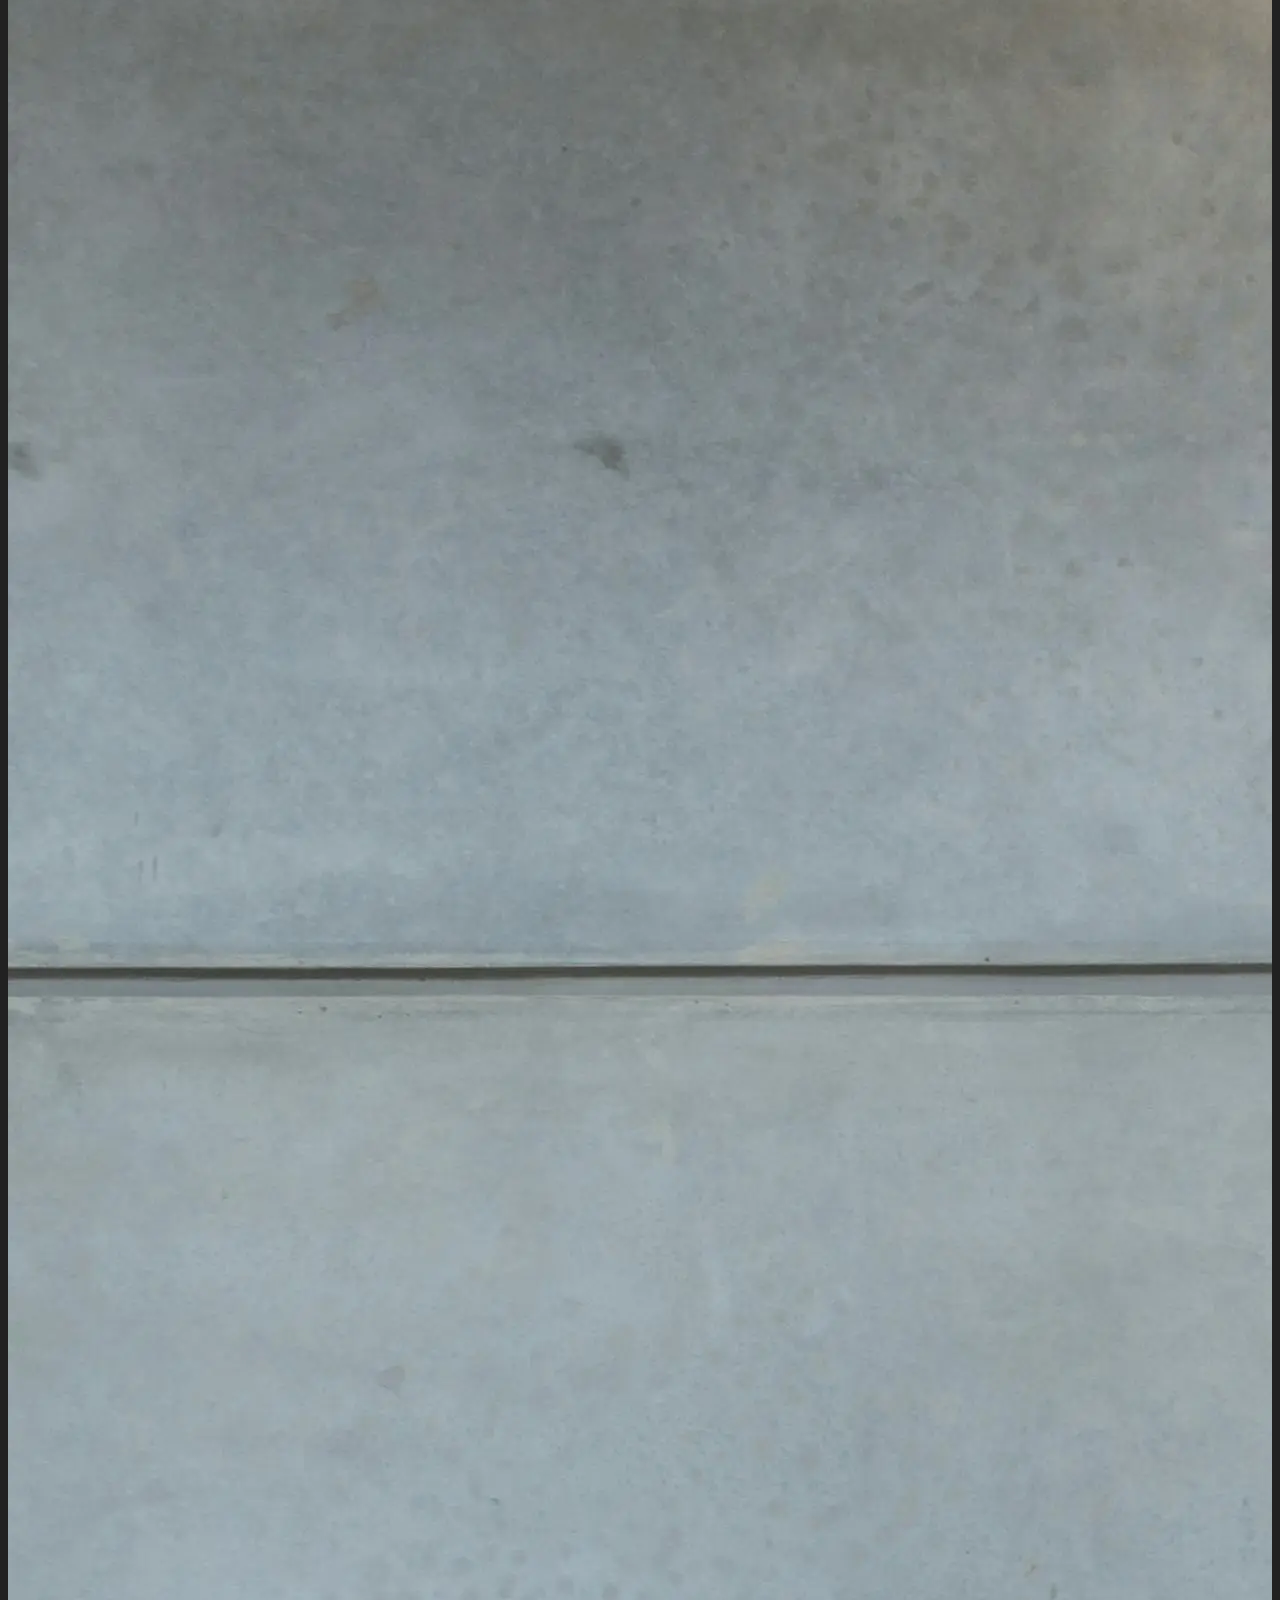
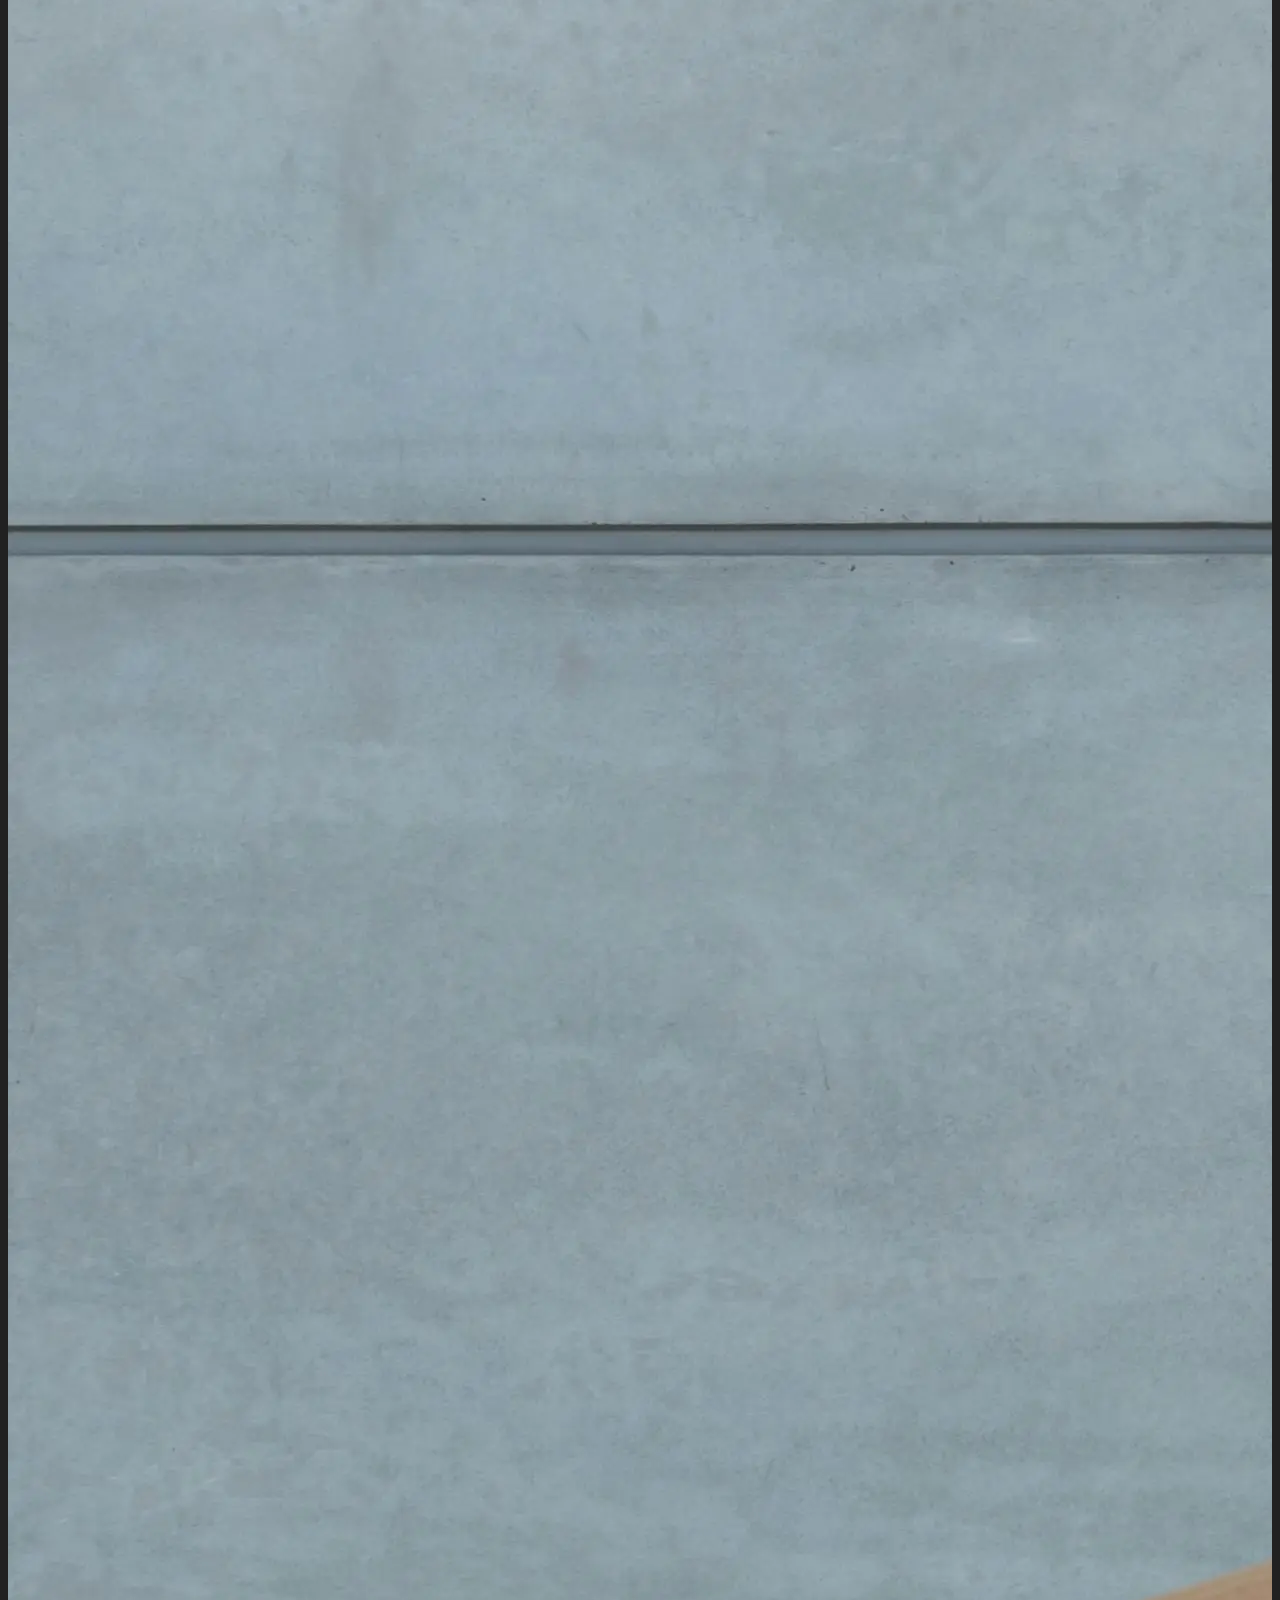
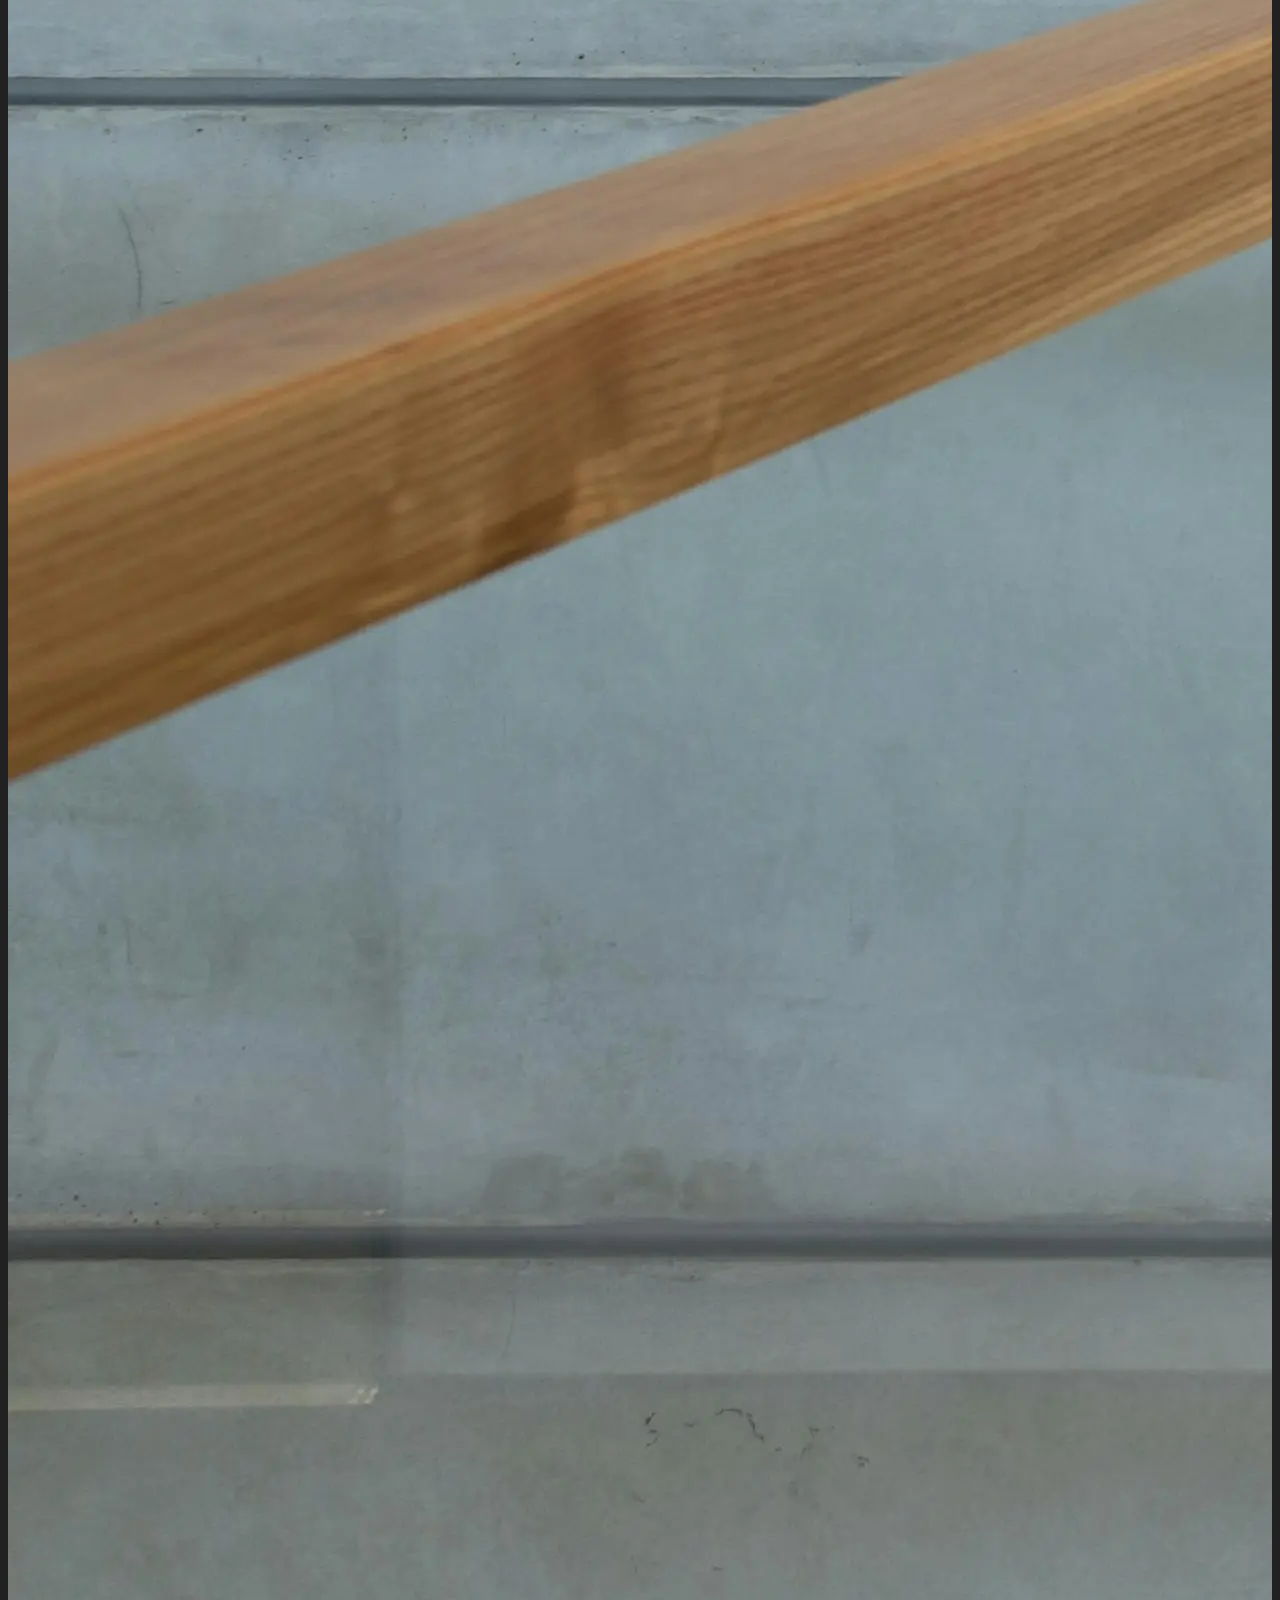
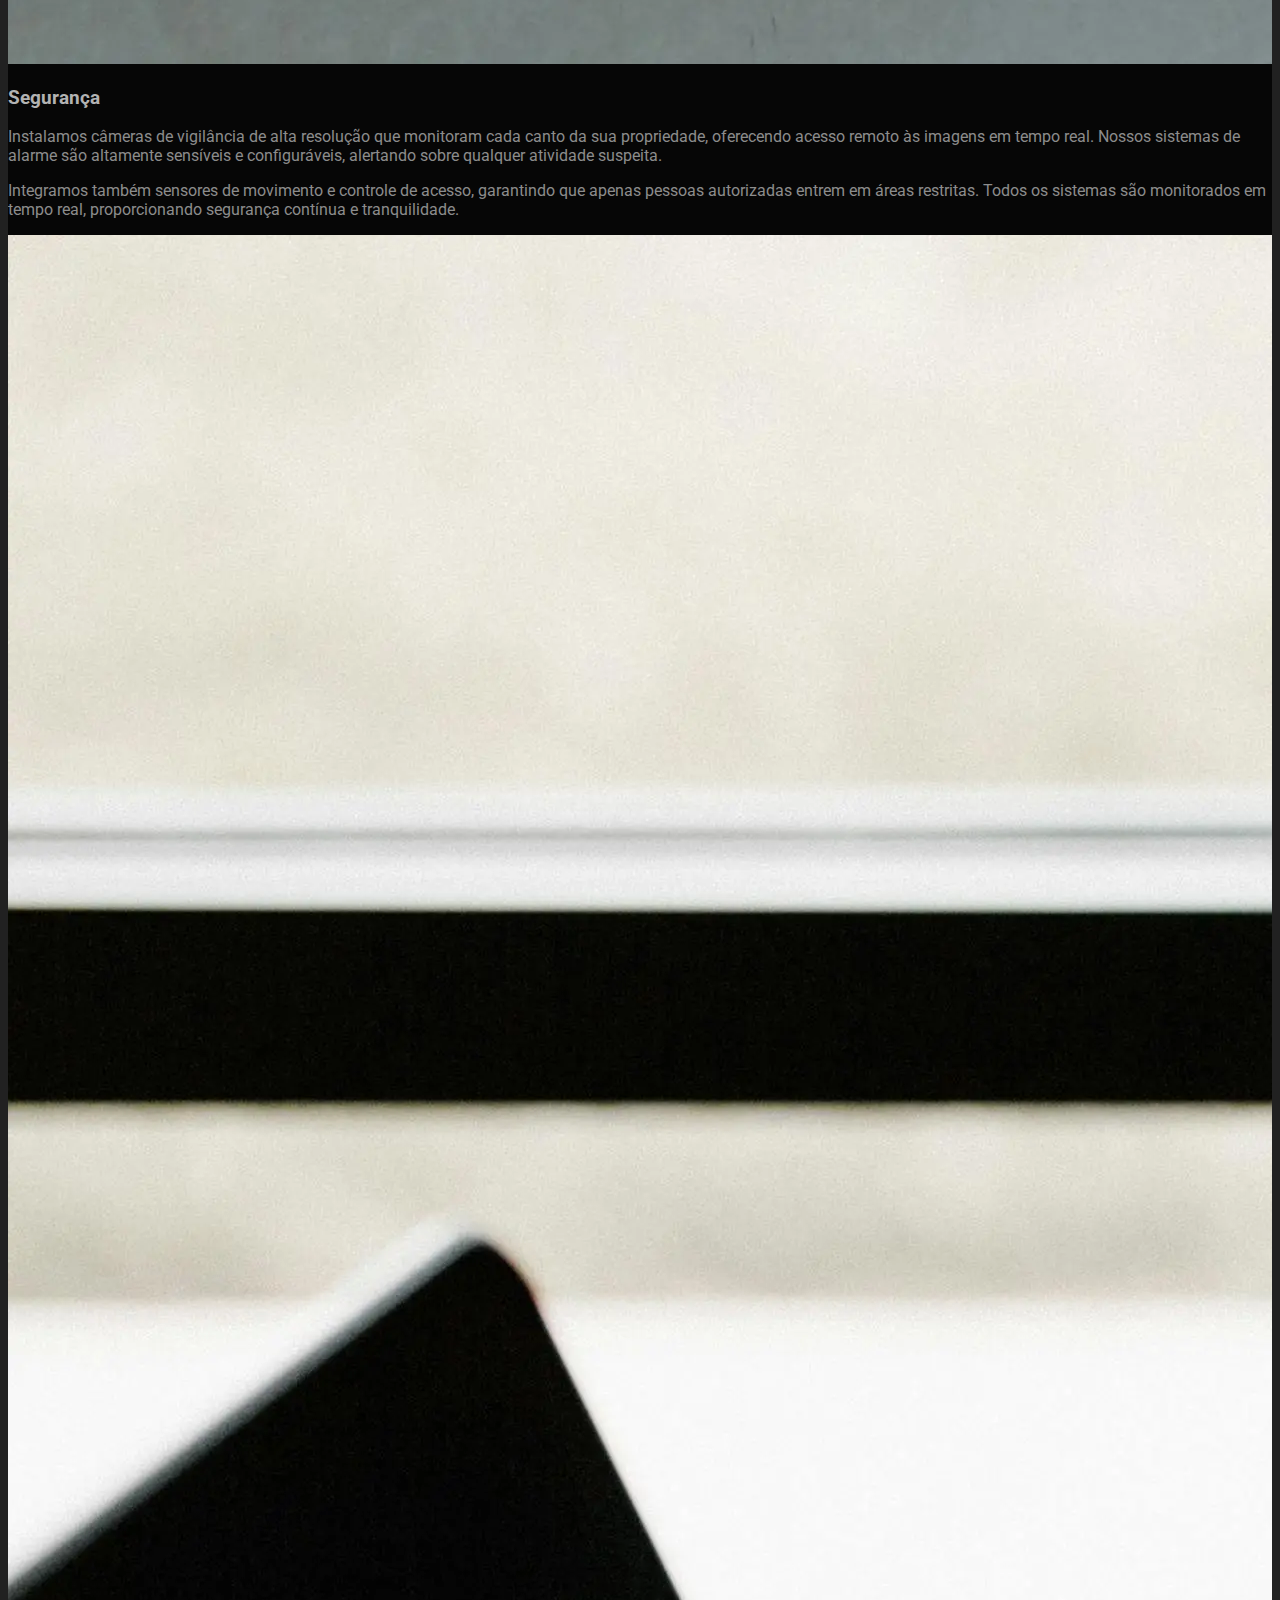
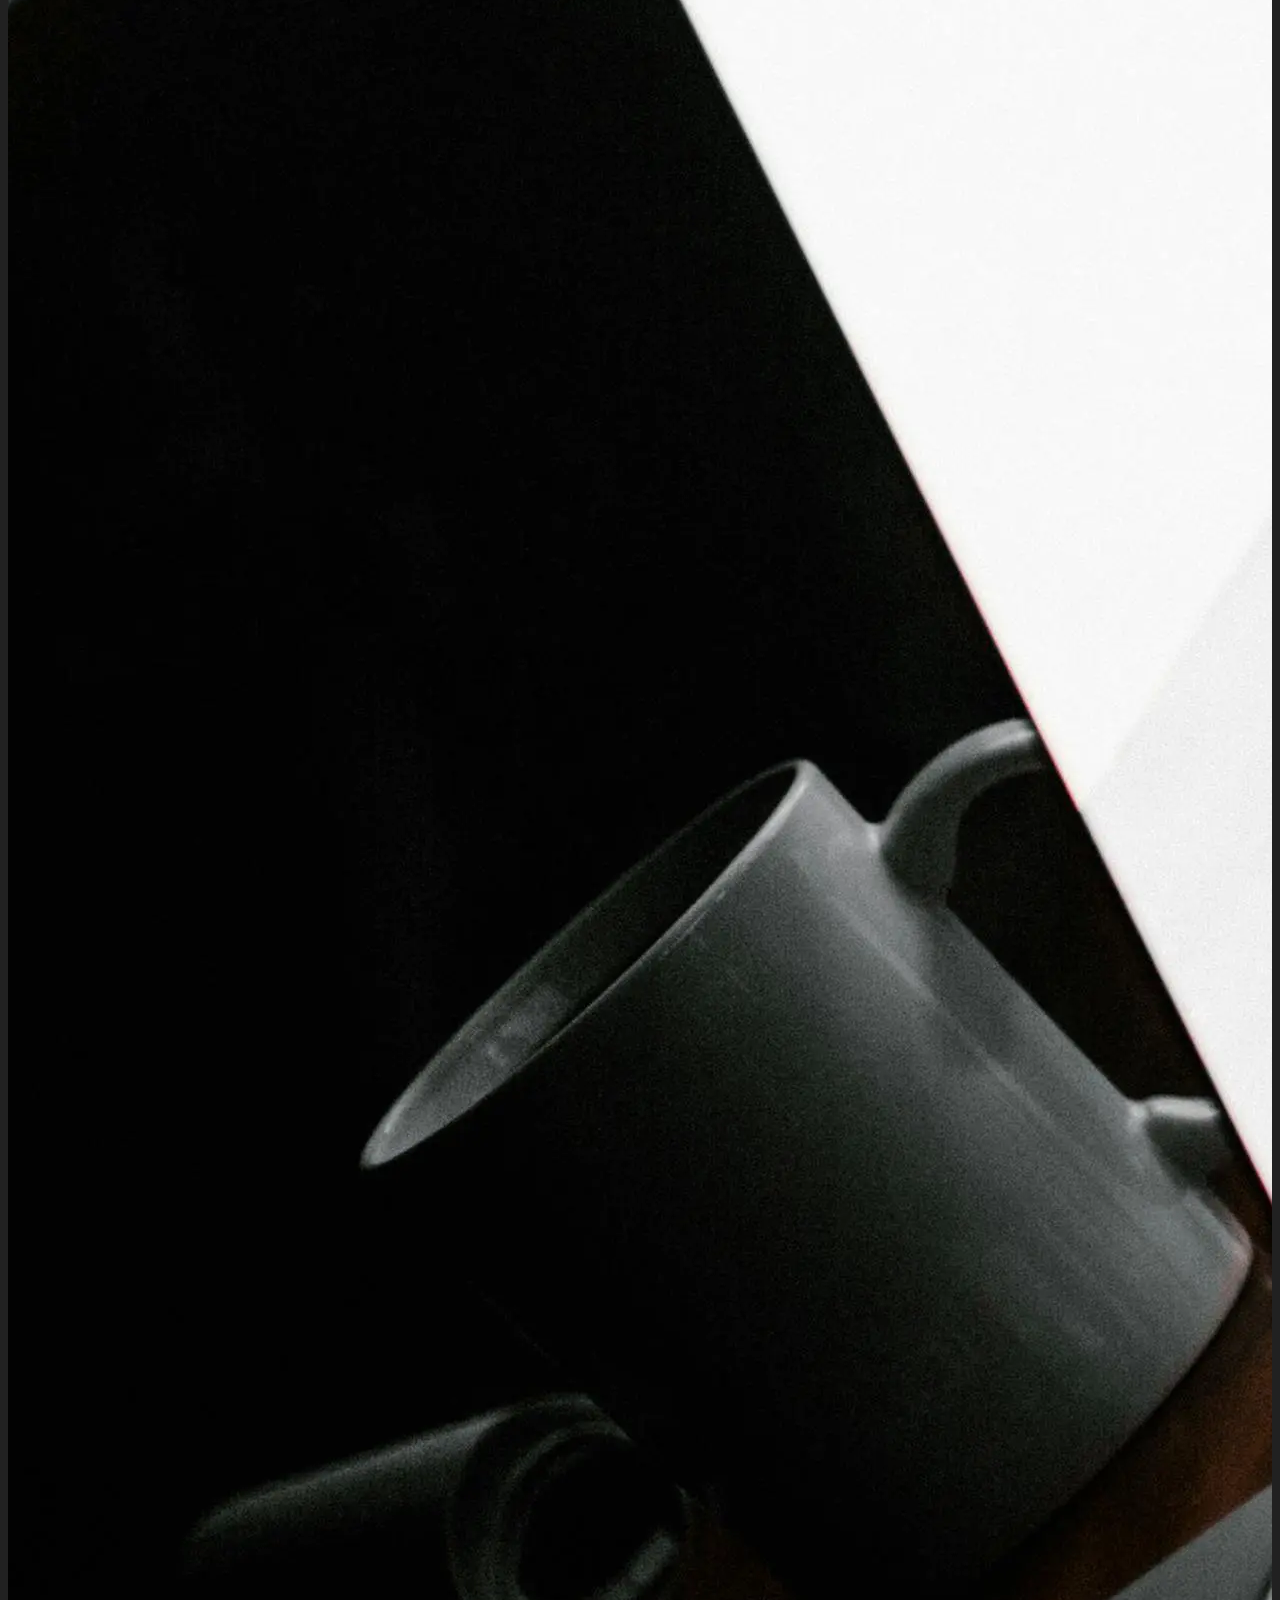
==== commit ae554a4e: "Merge pull request #56 from KneibL1/main" ====
--- a/index.html
+++ b/index.html
@@ -181,11 +181,11 @@
           <div class="col-lg-4">
             <div class="services-item" data-aos="fade-up">
               <div class="services-icon">
-                <i class="bi bi-lightbulb"></i>
-              </div>
-              <div>
-                <h3>Iluminação</h3>
-                <p>Implementamos iluminação que controlam a intensidade e a cor das luzes, proporcionando mais conforto e sofisticação para você em casa. </p>
+                <i class="bi bi-house-gear"></i>
+              </div>
+              <div>
+                <h3>Automação</h3>
+                <p>Implementamos sistemas que automatizam suas tarefas, proporcionando mais conforto e segurança para você. </p>
               </div>
             </div>
           </div>
@@ -293,13 +293,13 @@
           <div class="col-lg-4 js-custom-dots">
             <a href="#" class="service-item link horizontal d-flex active" data-aos="fade-left" data-aos-delay="5000">
               <div class="service-icon color-1 mb-4">
-                <i class="bi bi-lightbulb"></i>
+                <i class="bi bi-house-gear"></i>
               </div>
               <!-- /.icon -->
               <div class="service-contents">
-                <h3>Iluminação</h3>
+                <h3>Automação</h3>
                 <p>
-                  Transformamos sua iluminição em um ambiente agradável e sofisticado.
+                  Transformamos sua residência em um ambiente inteligente e funcional.
                 </p>
               </div>
               <!-- /.service-contents-->
@@ -407,14 +407,14 @@
                 <div class="swiper-slide">
                   <img src="assets\img\tabs.webp" alt= "Sofa with television" class="img-fluid">
                   <div class="p-4">
-                    <h3 class="text-gray h5 mb-3">Iluminação</h3>
+                    <h3 class="text-gray h5 mb-3">Automação</h3>
                     <div class="row">
                       <div class="col-lg-14">
                         <p>
                           Trabalhamos com automação de iluminação, permitindo ajustes automáticos ou via controle remoto para criar a atmosfera perfeita em qualquer momento. 
                         </p>
                         <p>
-                          Nossas soluções de automação de iluminação permitem o controle completo sobre a intensidade e a cor das luzes, adaptando-se ao seu estilo de vida. Além disso, integramos sensores que otimizam o consumo de energia, proporcionando conforto e economia em seu dia a dia.
+                          Nossas soluções de automação de cortinas e persianas oferecem controle total sobre a entrada de luz e privacidade, ajustando-se conforme sua necessidade. Além disso, integramos sistemas de climatização que otimizam a temperatura ambiente, garantindo conforto e economia de energia.
                         </p>
                       </div>
                     </div>
@@ -644,7 +644,7 @@
         <div class="widget">
           <h3 class="widget-heading">Nossos Serviços</h3>
           <ul class="list-unstyled">
-            <li><a href="#tabs">Iluminação </a></li>
+            <li><a href="#tabs">Automação</a></li>
             <li><a href="#tabs">Sonorização</a></li>
             <li><a href="#tabs">Segurança Eletrônica</a></li>
             <li><a href="#tabs">Conectividade</a></li>
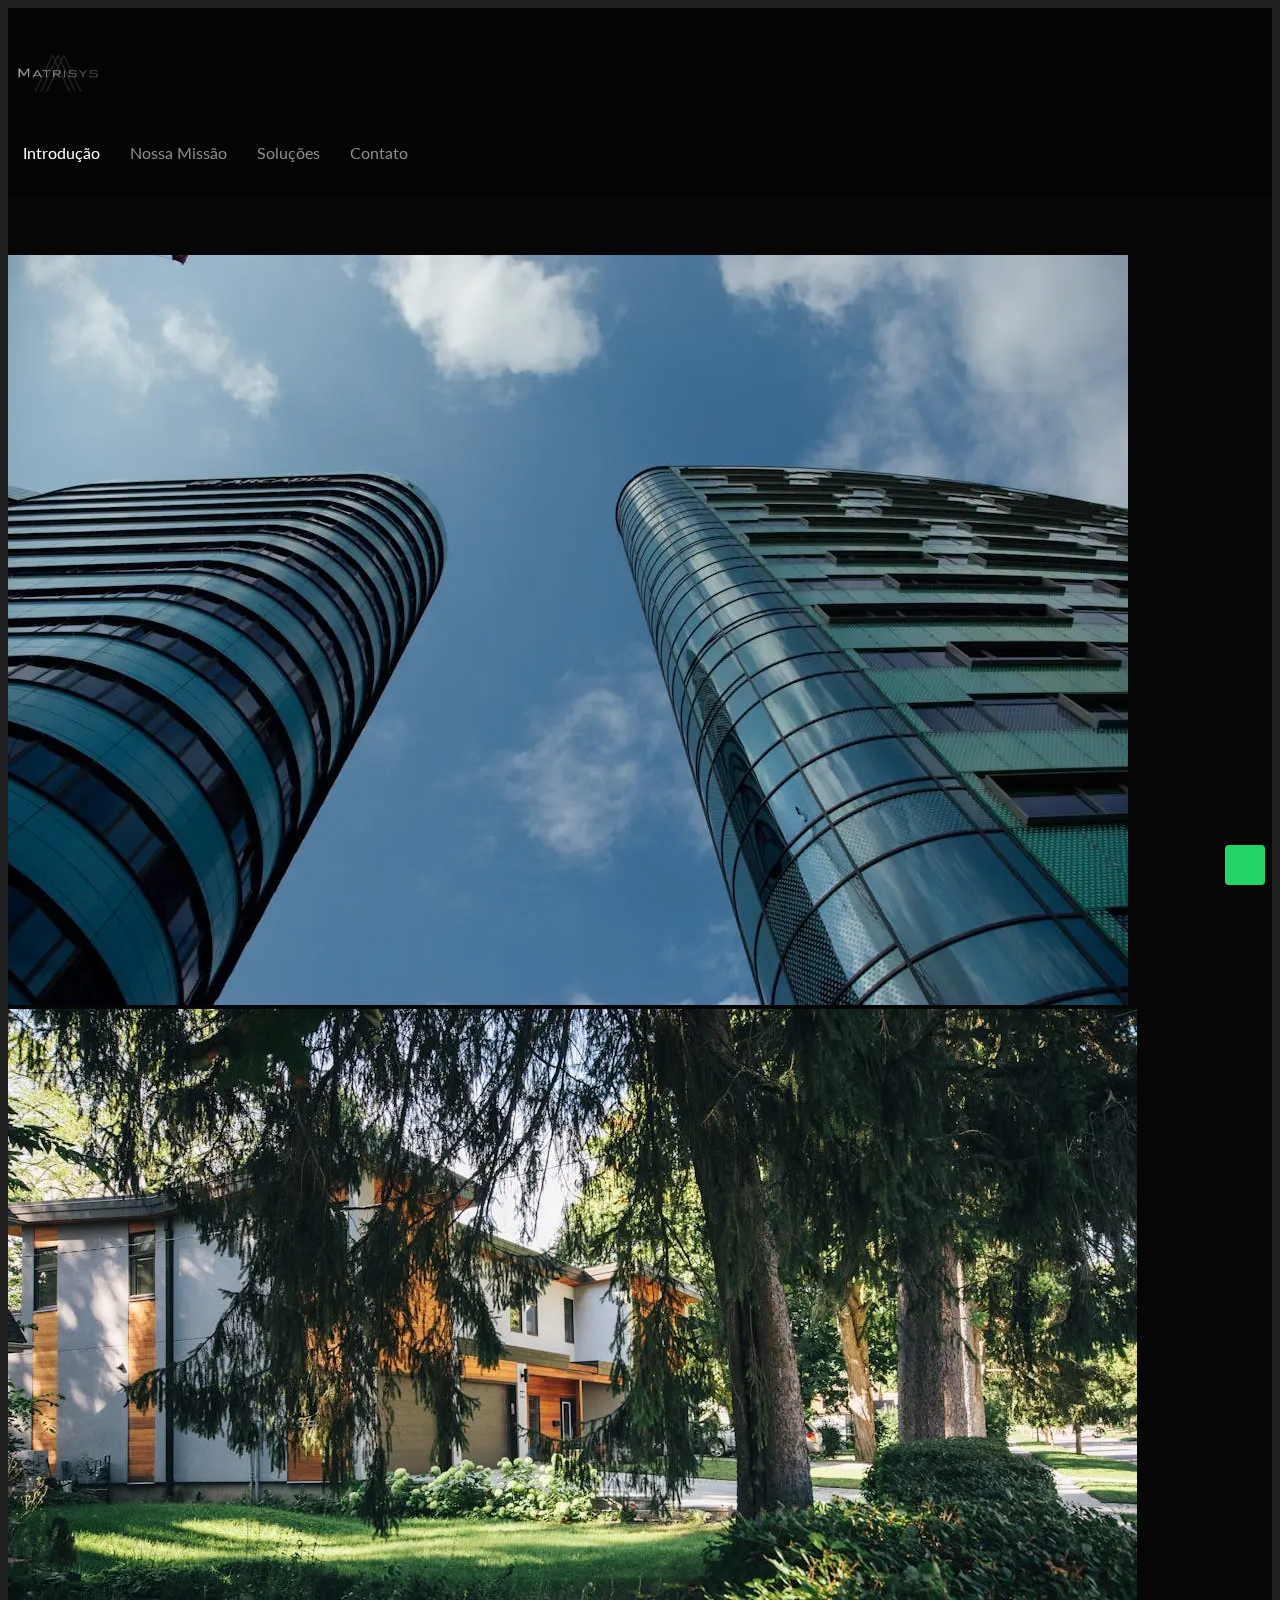
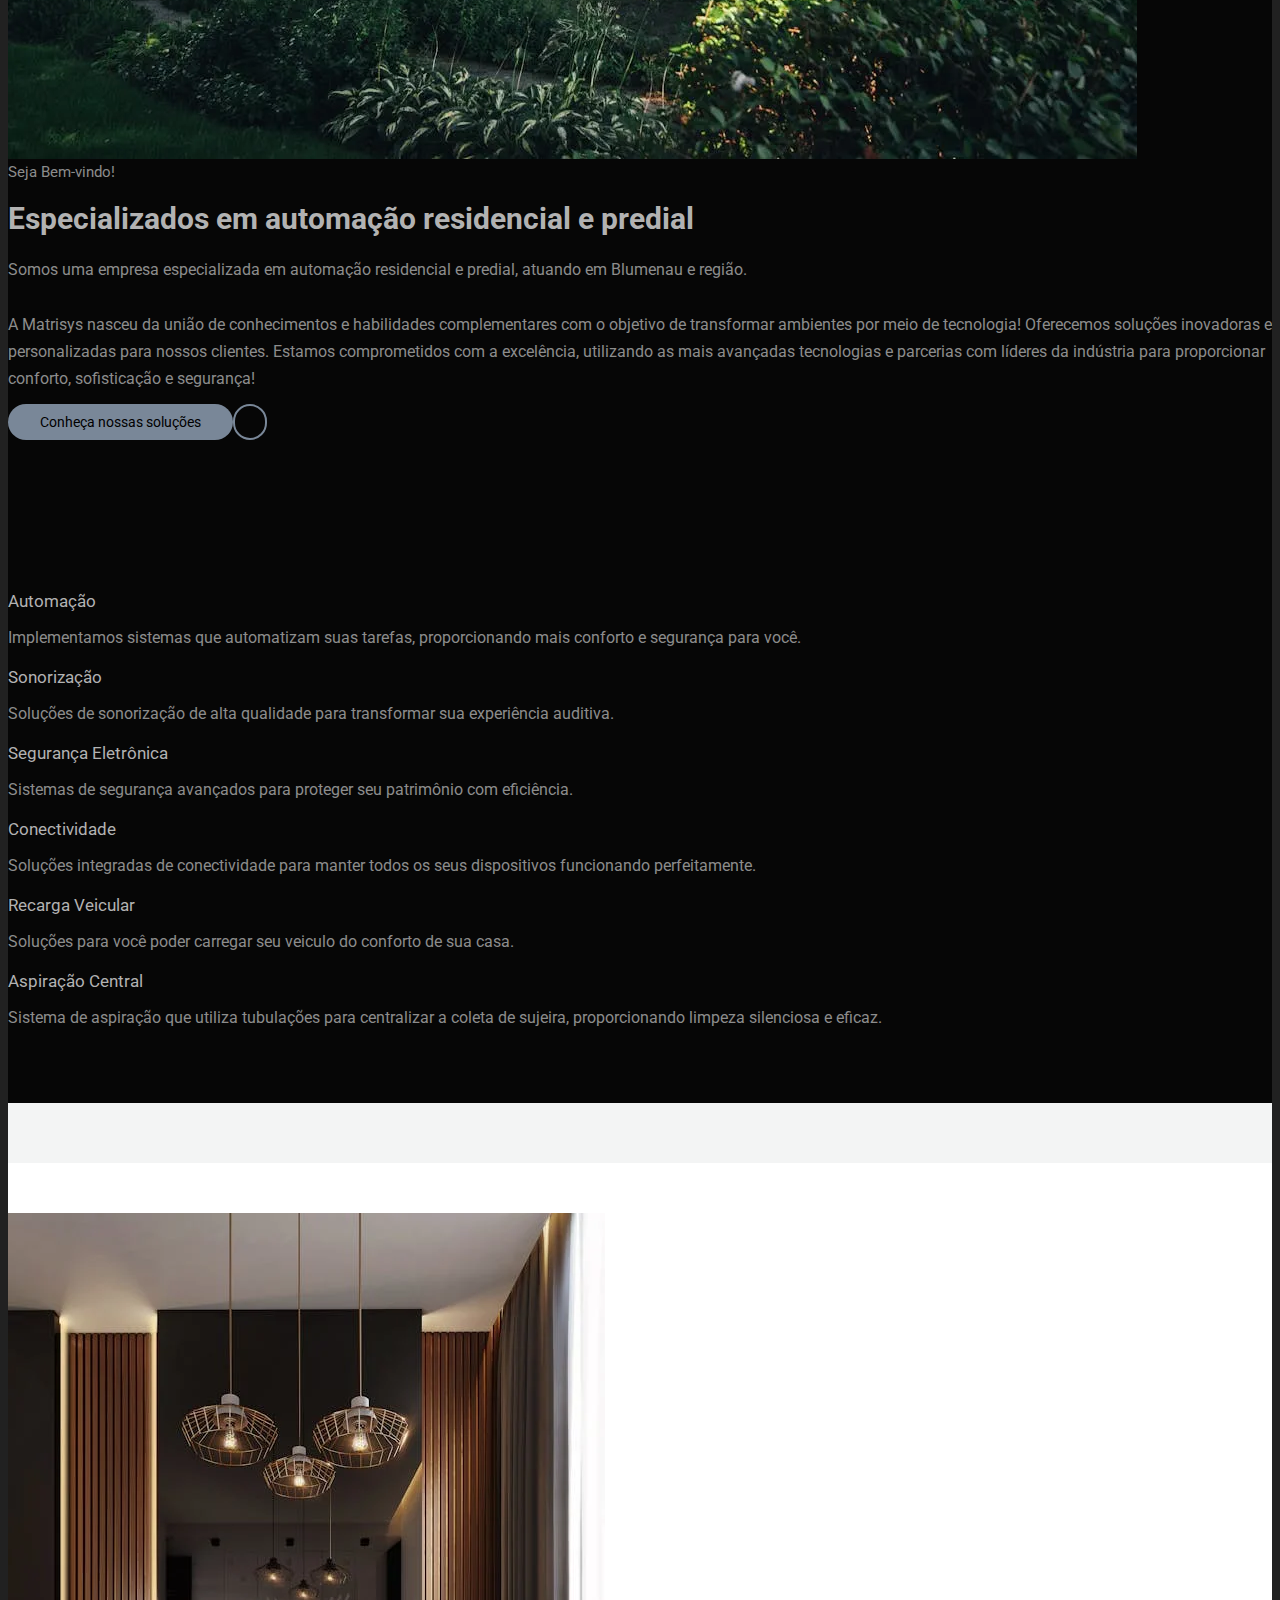
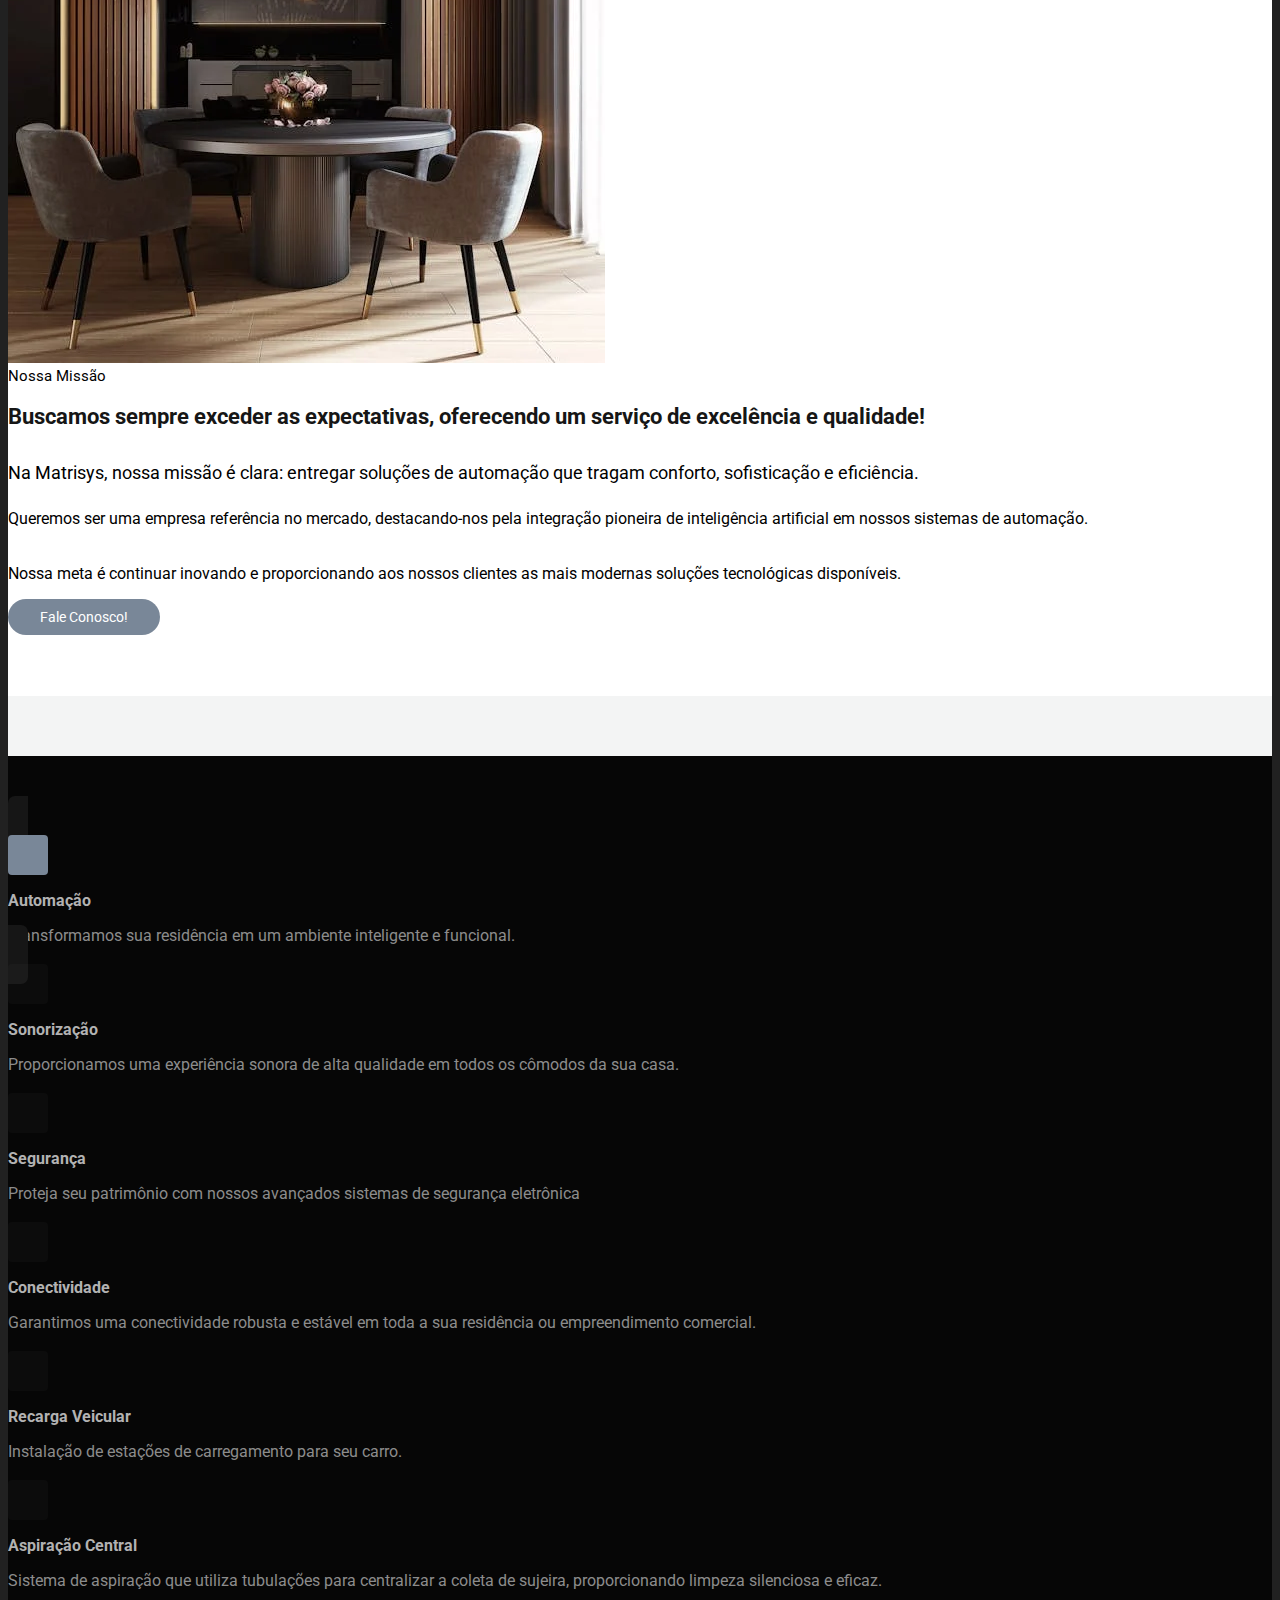
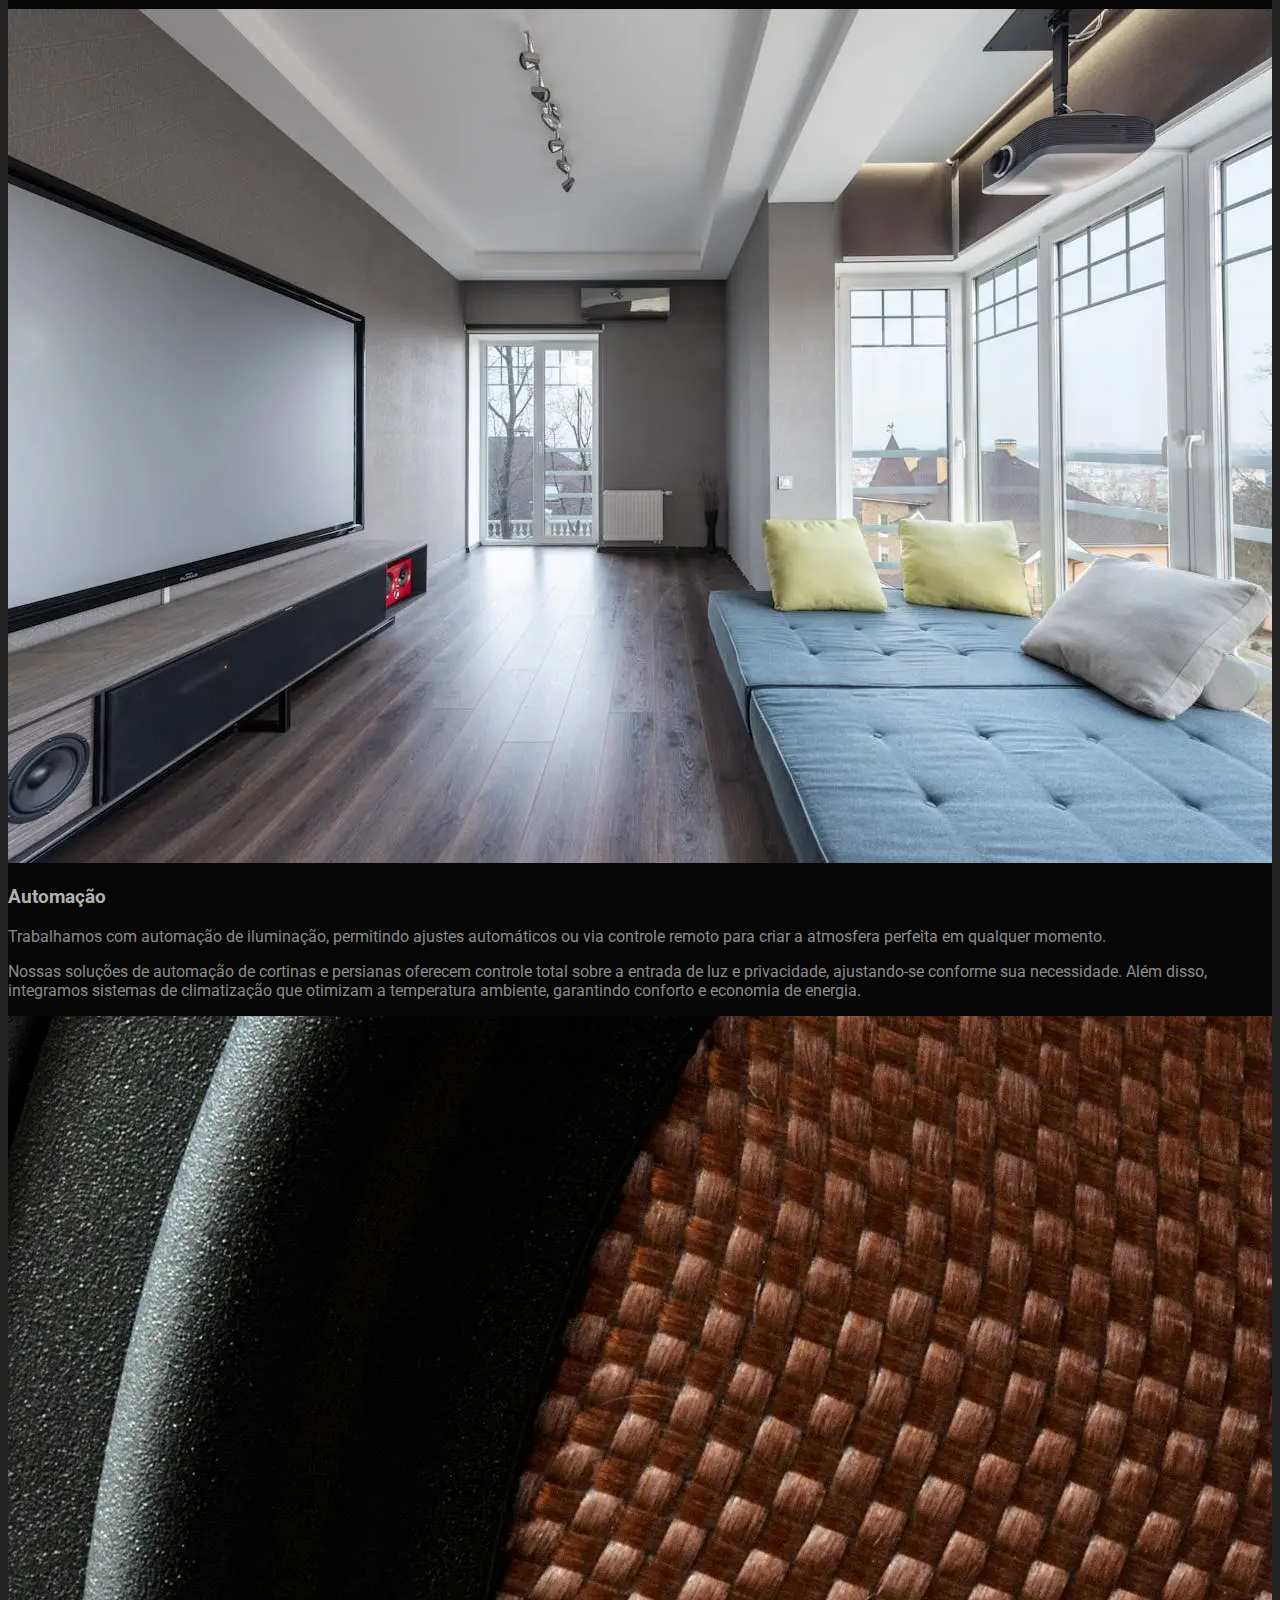
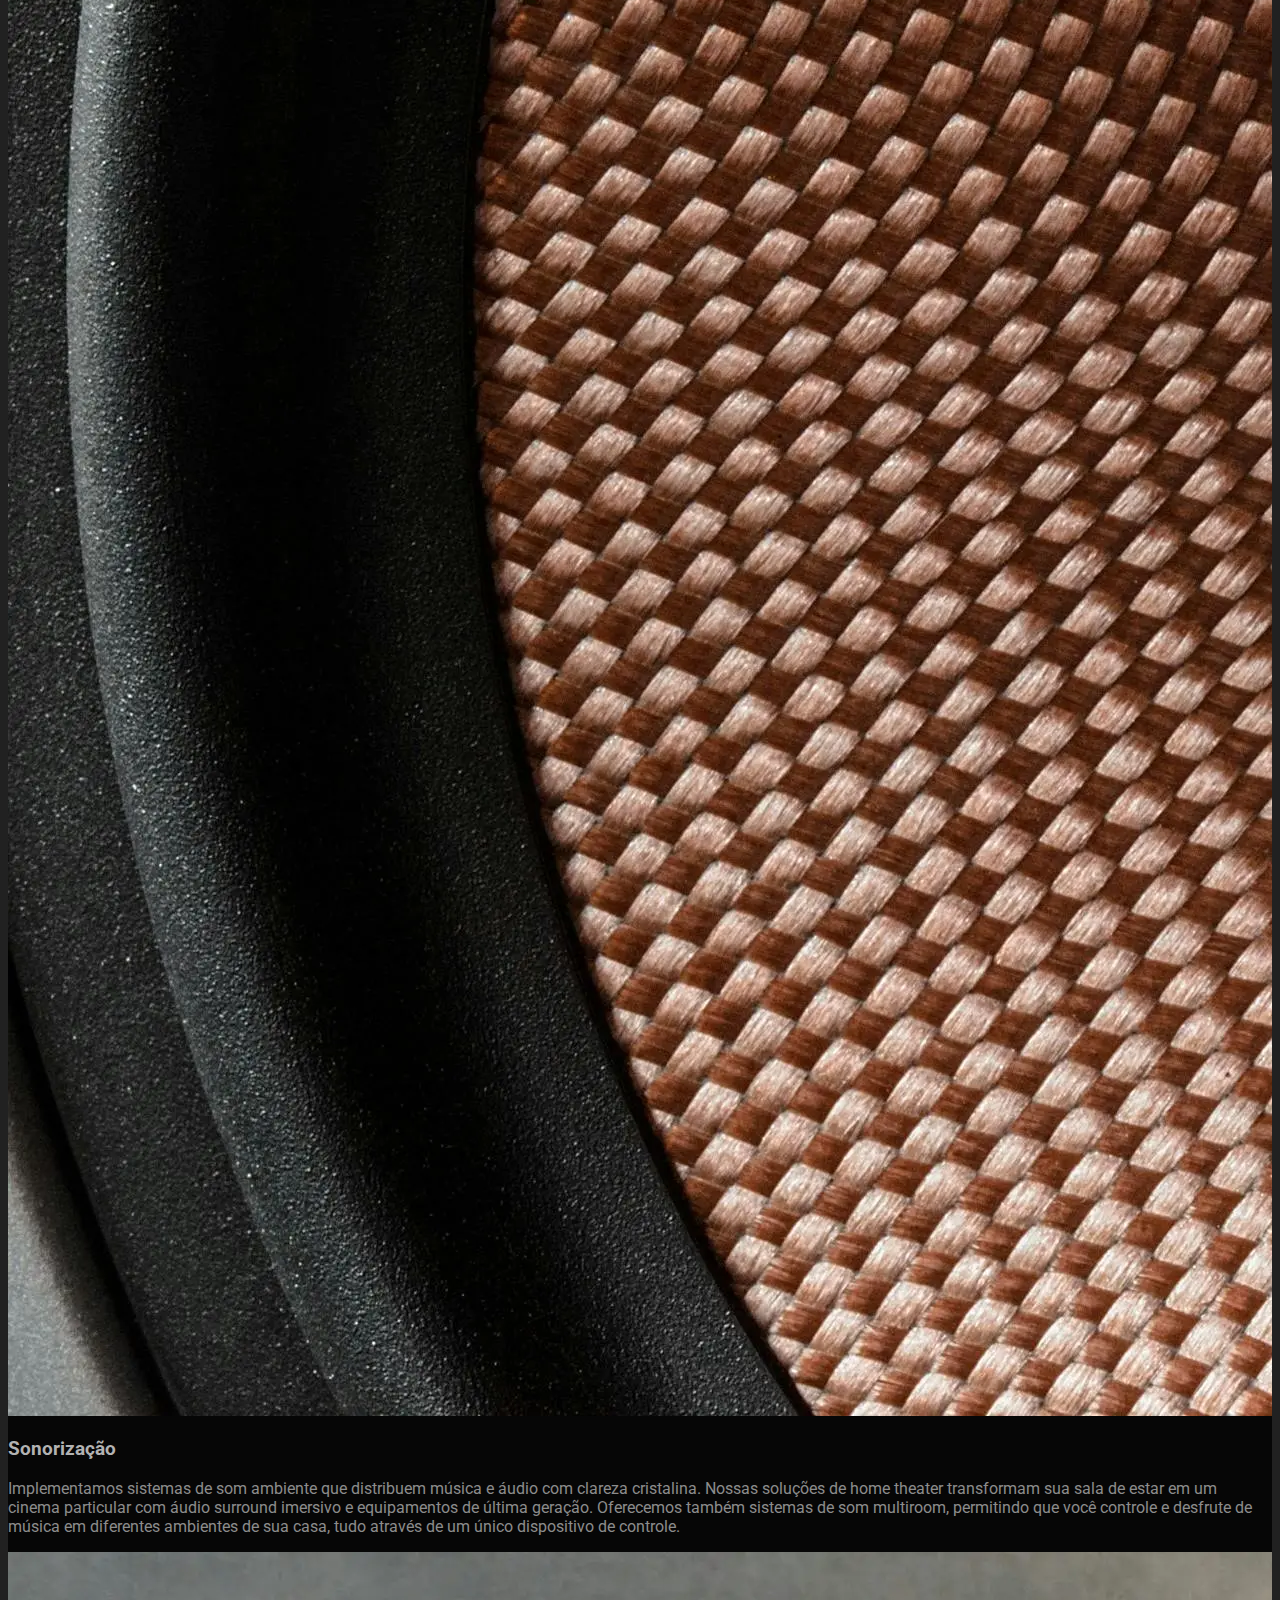
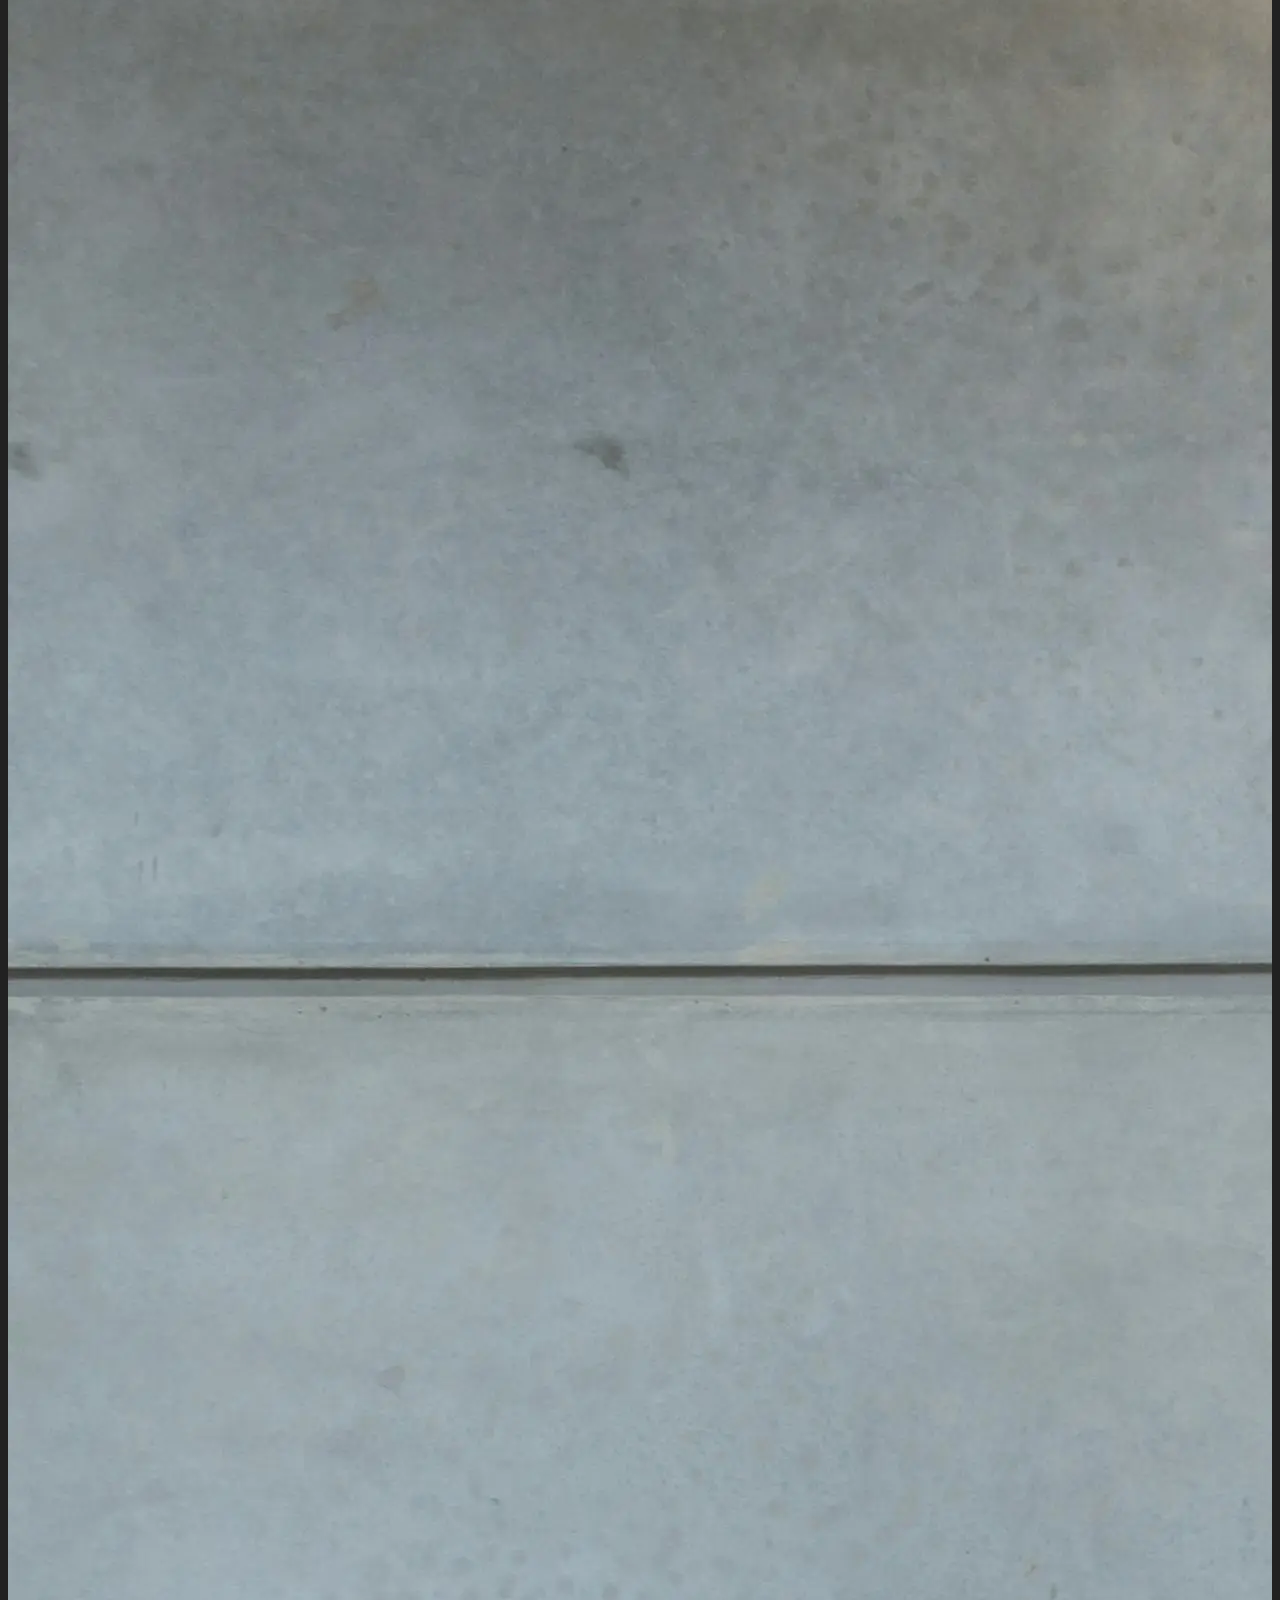
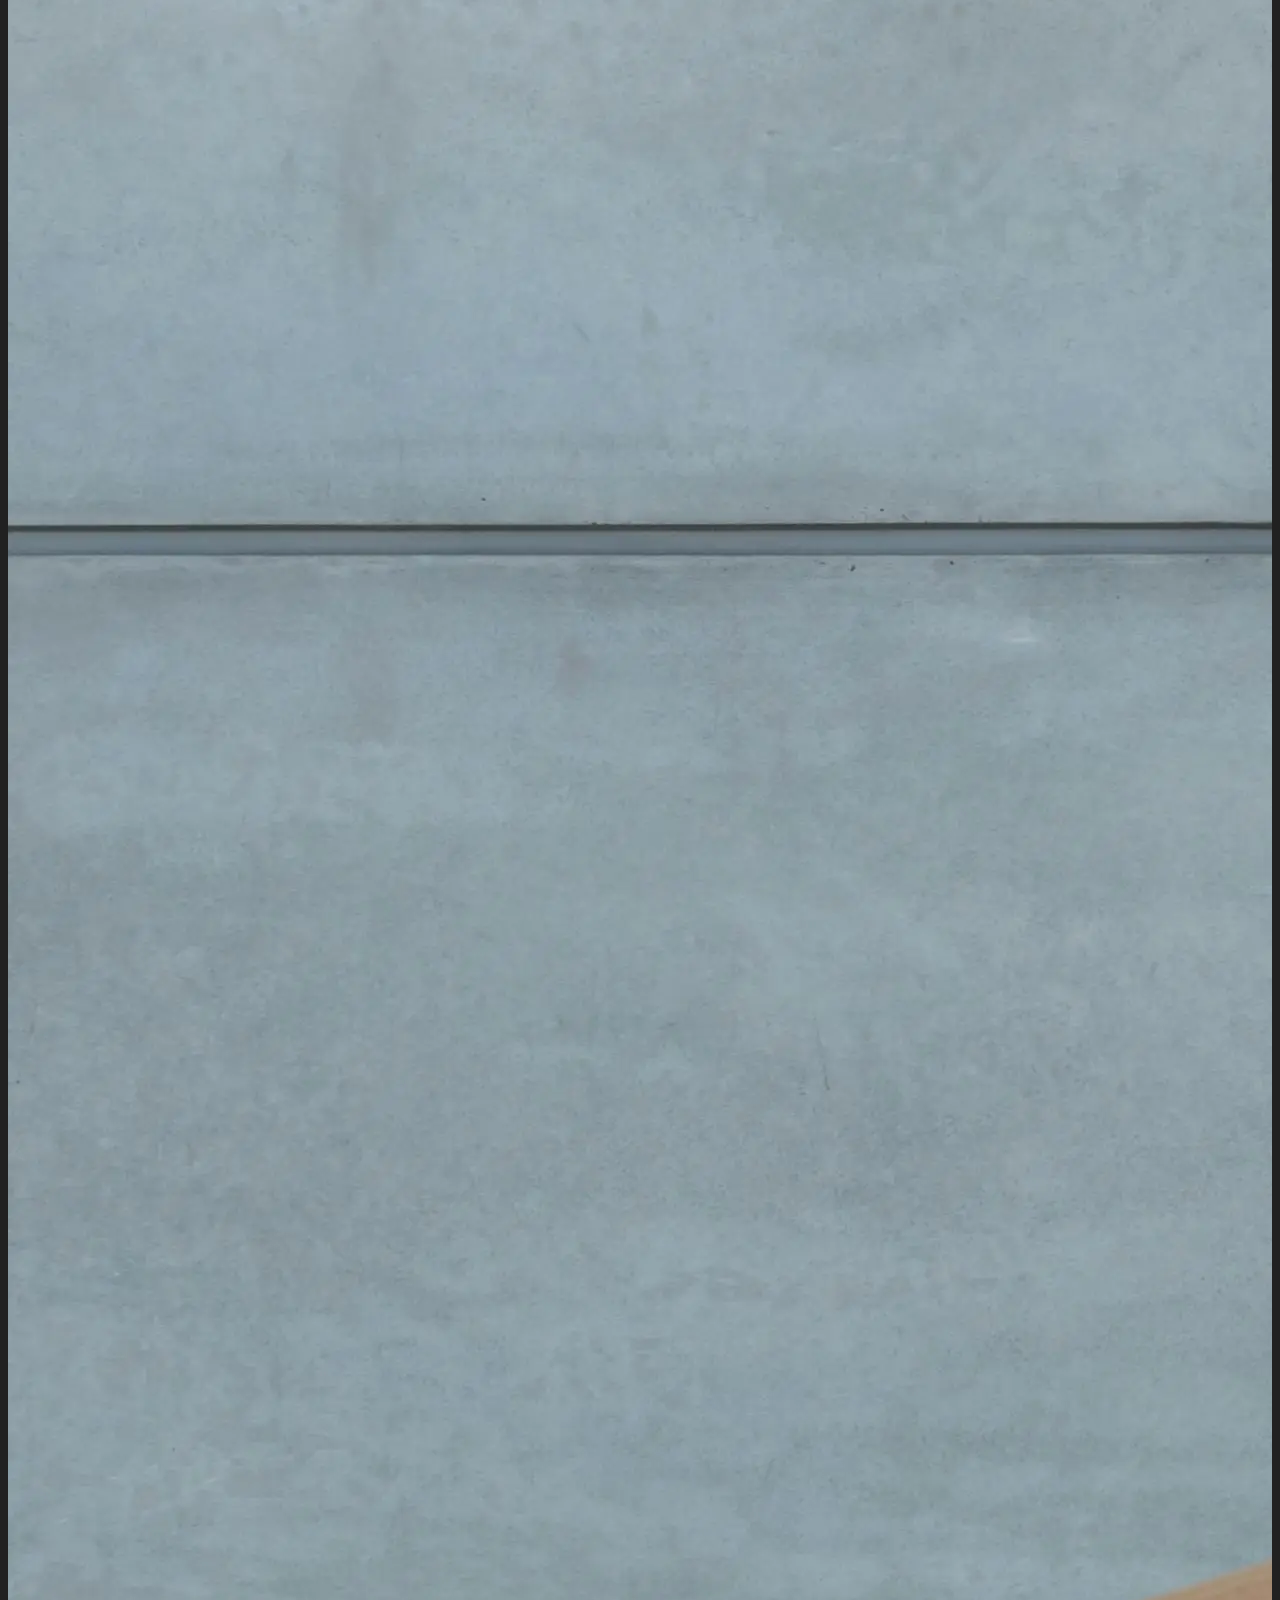
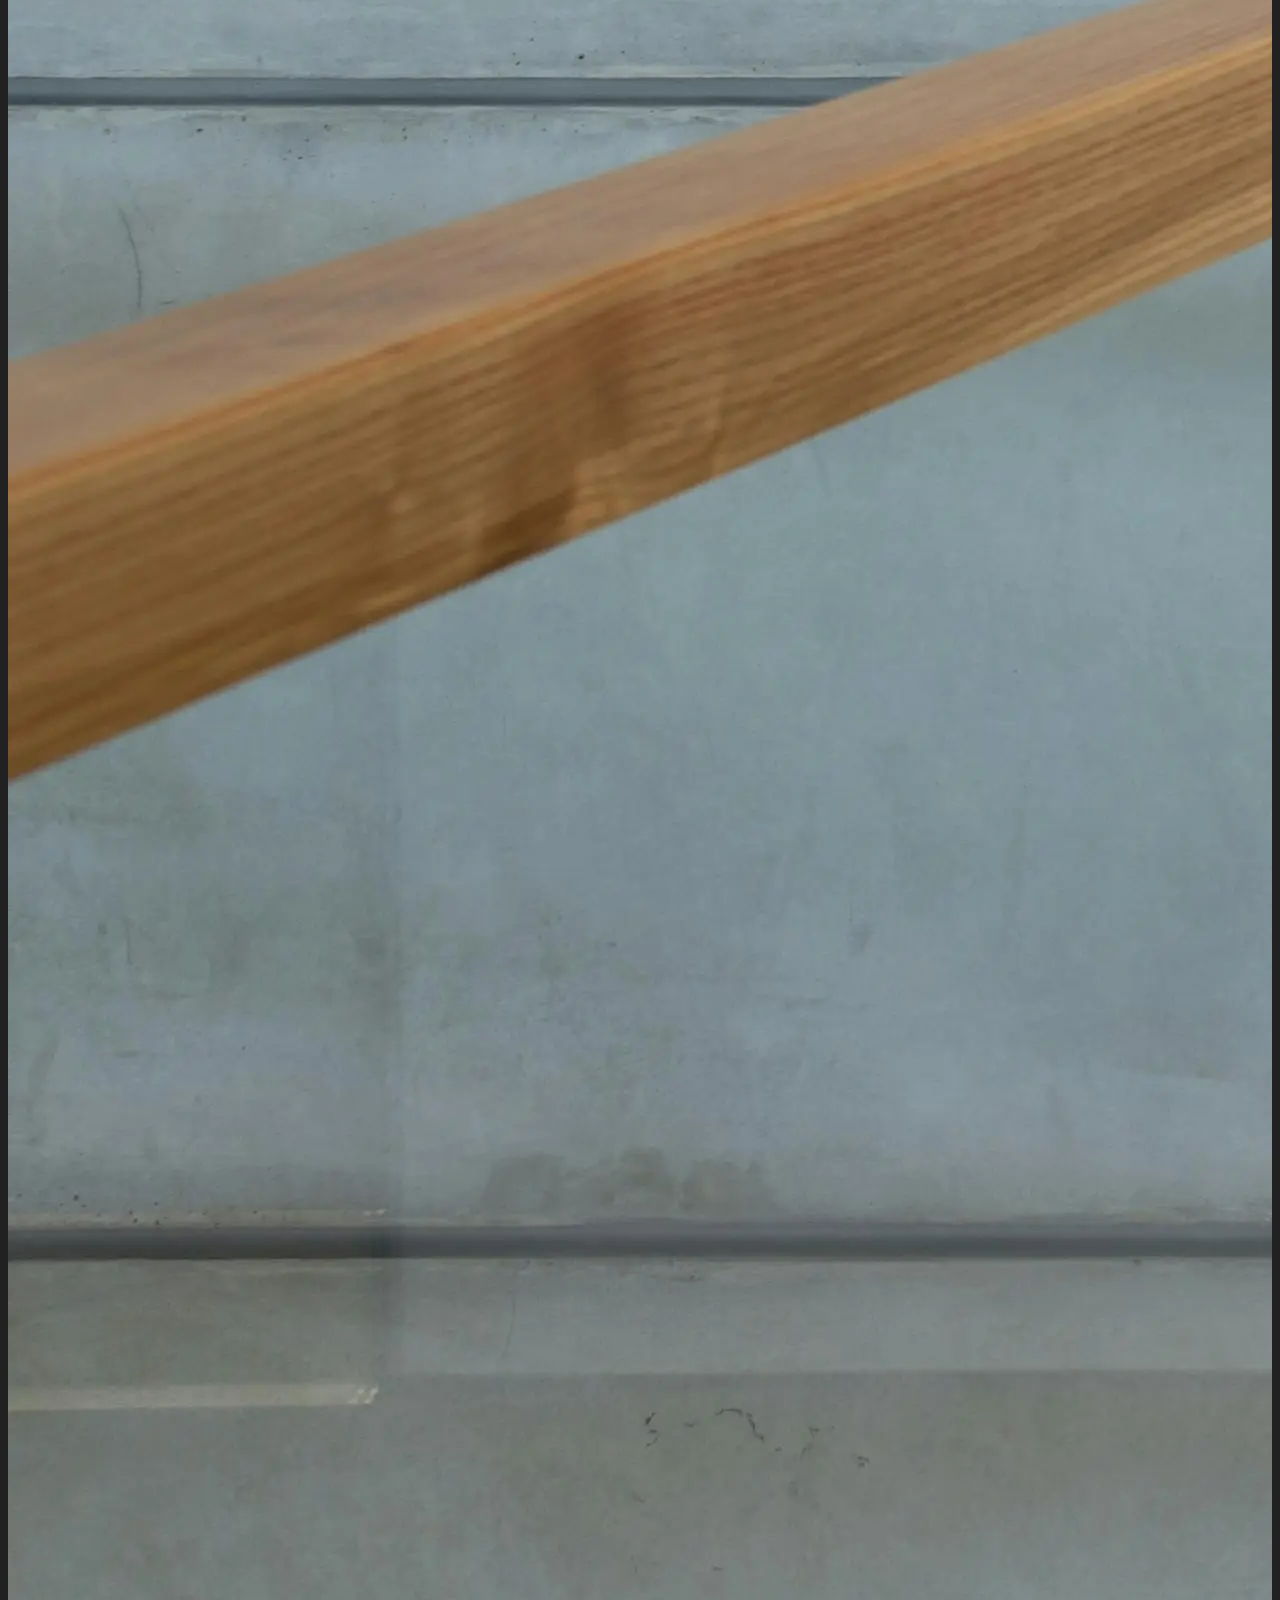
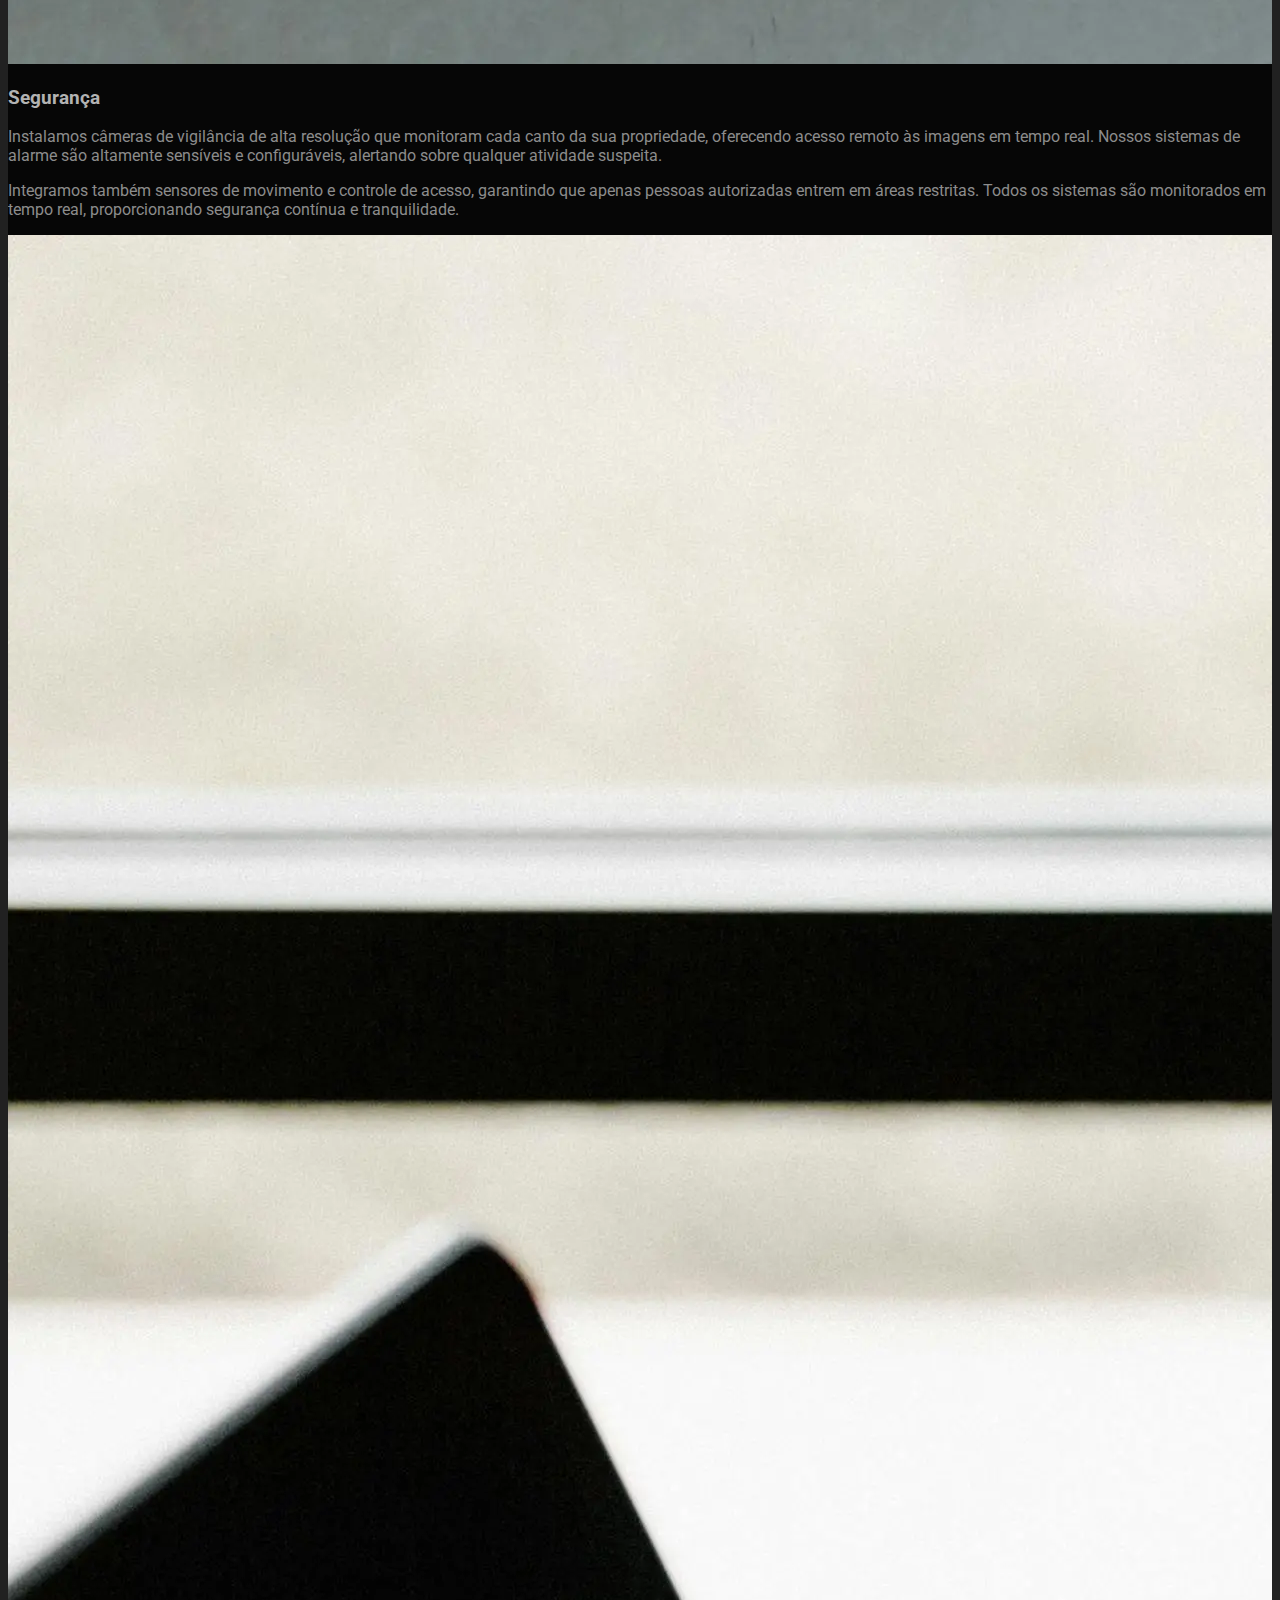
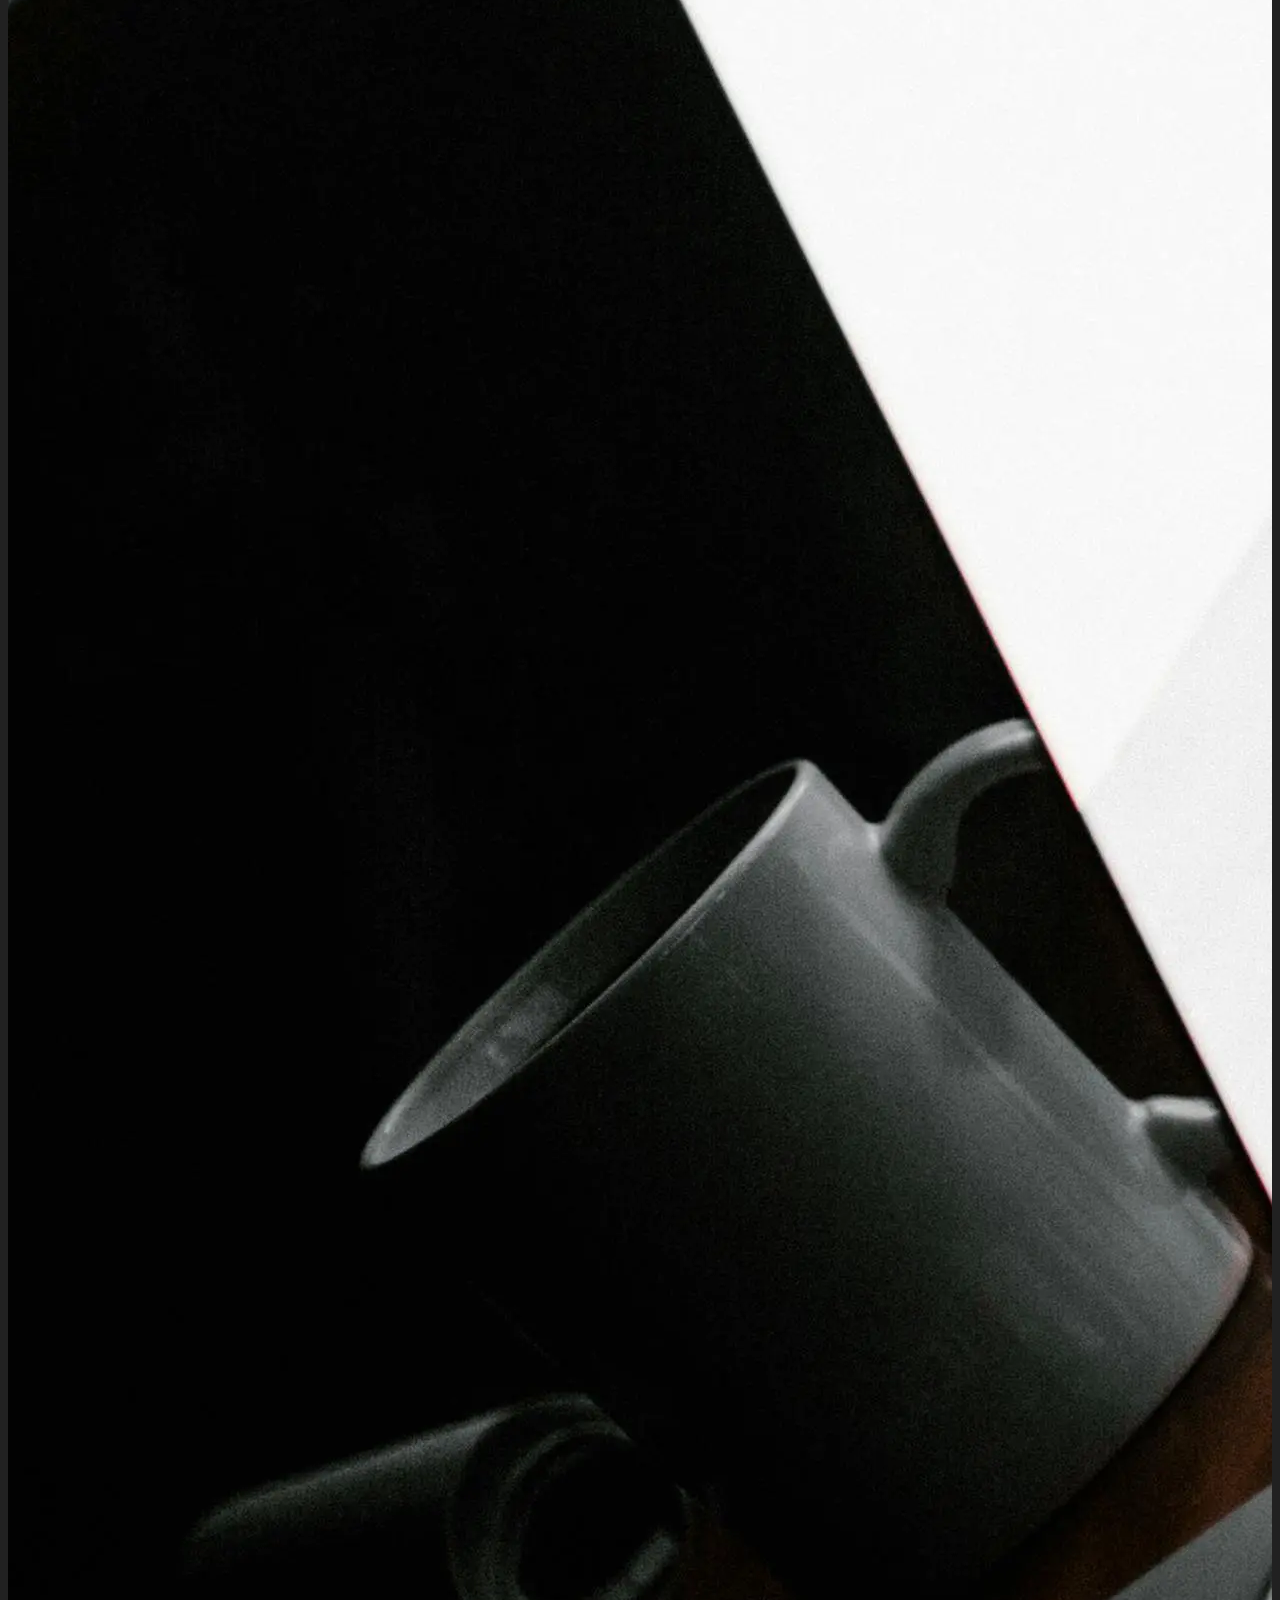
==== commit 079cabfa: "update site" ====
--- a/index.html
+++ b/index.html
@@ -225,11 +225,11 @@
           <div class="col-lg-4">
             <div class="services-item" data-aos="fade-up" data-aos-delay="200">
               <div class="services-icon">
-                <i class="bi bi-sun"></i>
-              </div>
-              <div>
-                <h3>Energia Solar</h3>
-                <p>Oferecemos soluções de energia solar com painéis eficientes que reduzem custos e oferecem uma alternativa sustentável para gerar eletricidade.</p>
+                <i class="bi bi-ev-front"></i>
+              </div>
+              <div>
+                <h3>Recarga Veicular</h3>
+                <p>Soluções para você poder carregar seu veiculo do conforto de sua casa.</p>
               </div>
             </div>
           </div>
@@ -349,13 +349,13 @@
             <!-- /.service -->
             <a href="#" class="service-item link horizontal d-flex" data-aos="fade-left" data-aos-delay="5000">
               <div class="service-icon color-4 mb-4">
-                <i class="bi bi-sun"></i>
+                <i class="bi bi-ev-front"></i>
               </div>
               <!-- /.icon -->
               <div class="service-contents">
-                <h3>Energia Solar</h3>
+                <h3>Recarga Veicular</h3>
                 <p>
-                  Instalação de sistemas de energia solar eficientes e sustentáveis para reduzir custos e promover energia limpa.
+                  Instalação de estações de carregamento para seu carro.
                 </p>
               </div>
               <!-- /.service-contents-->
@@ -466,16 +466,16 @@
                   </div>
                 </div>
                 <div class="swiper-slide">
-                  <img src="assets\img\tabs-solar .webp" alt="Solar panels" class="img-fluid">
+                  <img src="assets\img\tabs-chargingcar.webp" alt="Veiculo sendo carregado em uma estação" class="img-fluid" height="850" width="1280">
                   <div class="p-4">
-                    <h3 class="text-gray h5 mb-3">Energia Solar</h3>
+                    <h3 class="text-gray h5 mb-3">Recarga Veicular</h3>
                     <div class="row">
                       <div class="col-lg-14">
                         <p>
-                          Oferecemos soluções completas em energia solar, desde o planejamento até a instalação de painéis solares e sistemas de armazenamento de energia.  
-                        </p>
-                        <p>
-                          Nossos especialistas avaliam as necessidades específicas de cada cliente para garantir a melhor eficiência energética, resultando em economia de custos e sustentabilidade. Acompanhamos todo o processo, desde a análise inicial até a manutenção dos sistemas instalados.
+                          Oferecemos soluções completas em estações de recarga, desde o planejamento até a instalação da estação.  
+                        </p>
+                        <p>
+                          Nossos especialistas avaliam as necessidades específicas de cada cliente para garantir a melhor eficiência energética para seu veículo, resultando em economia de custos e sustentabilidade. Acompanhamos todo o processo, desde a análise inicial até a manutenção dos sistemas instalados.
                         </p>
                       </div>
                     </div>
